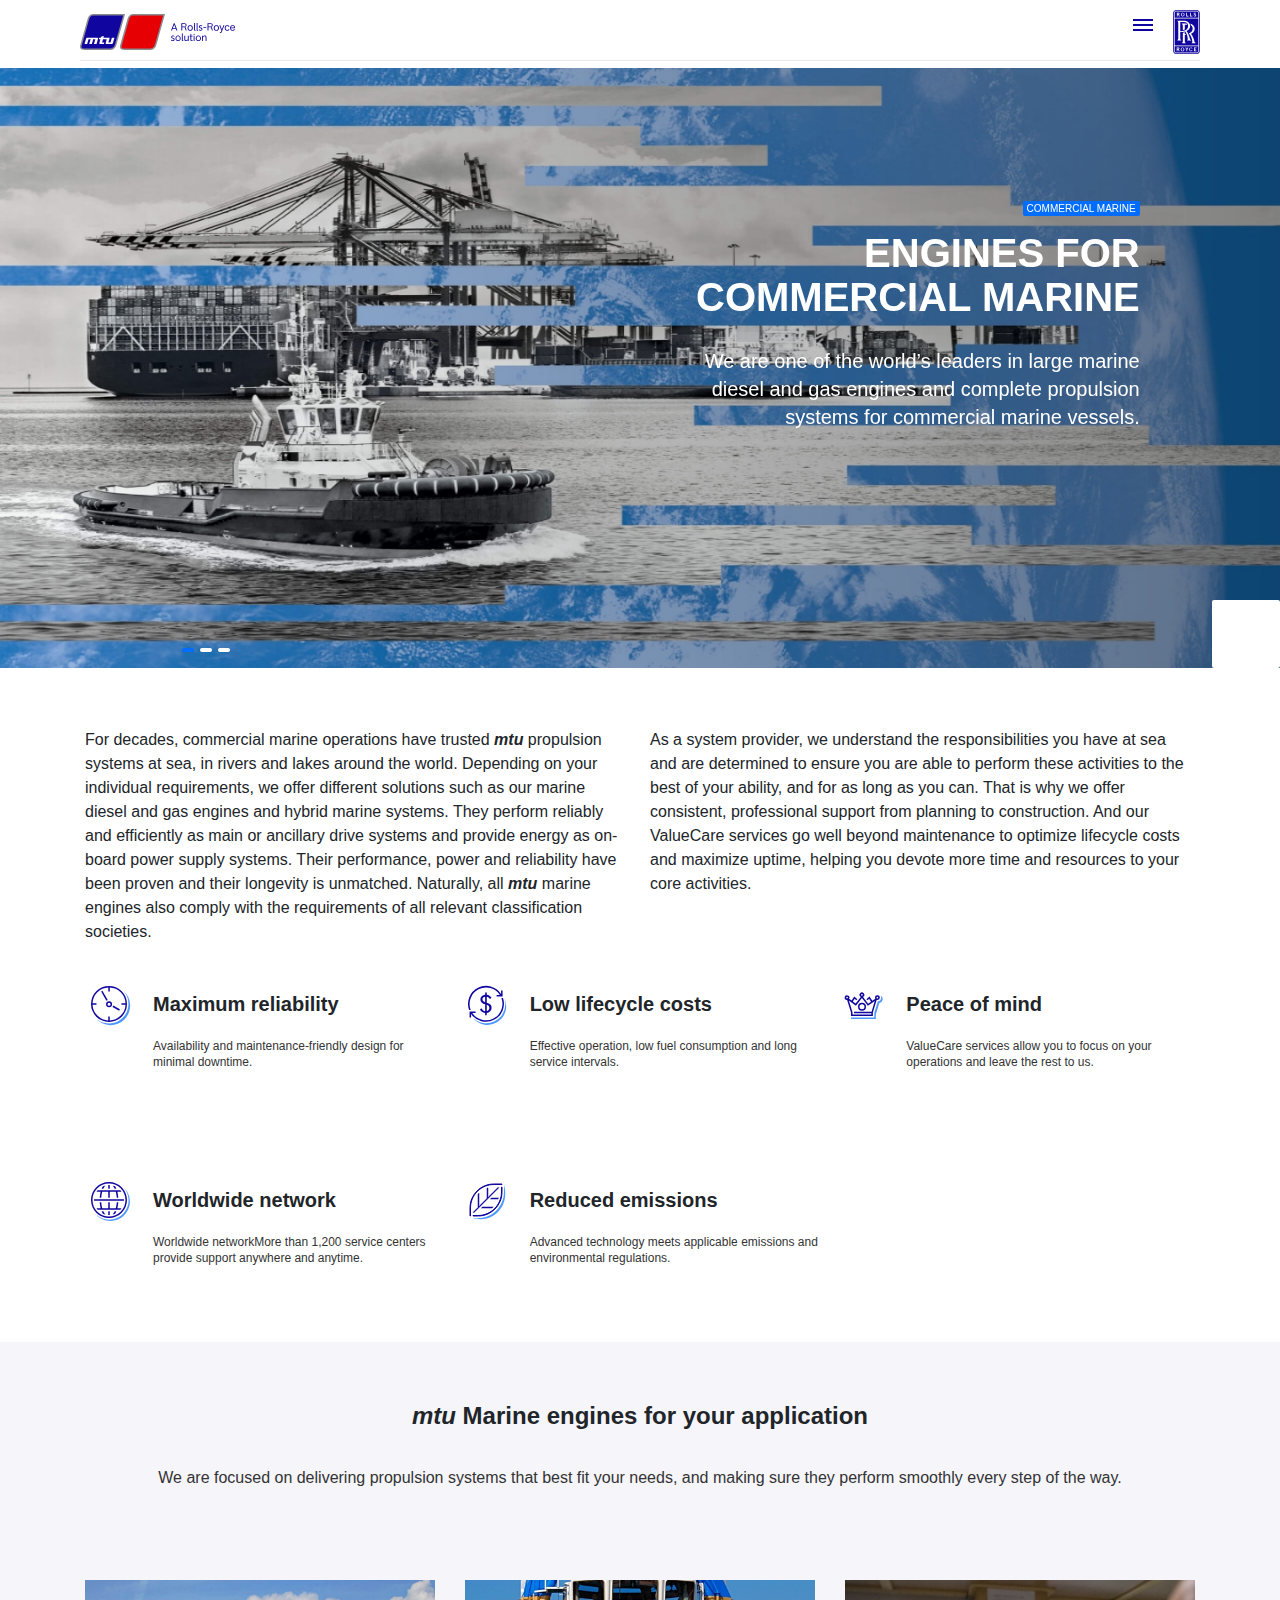
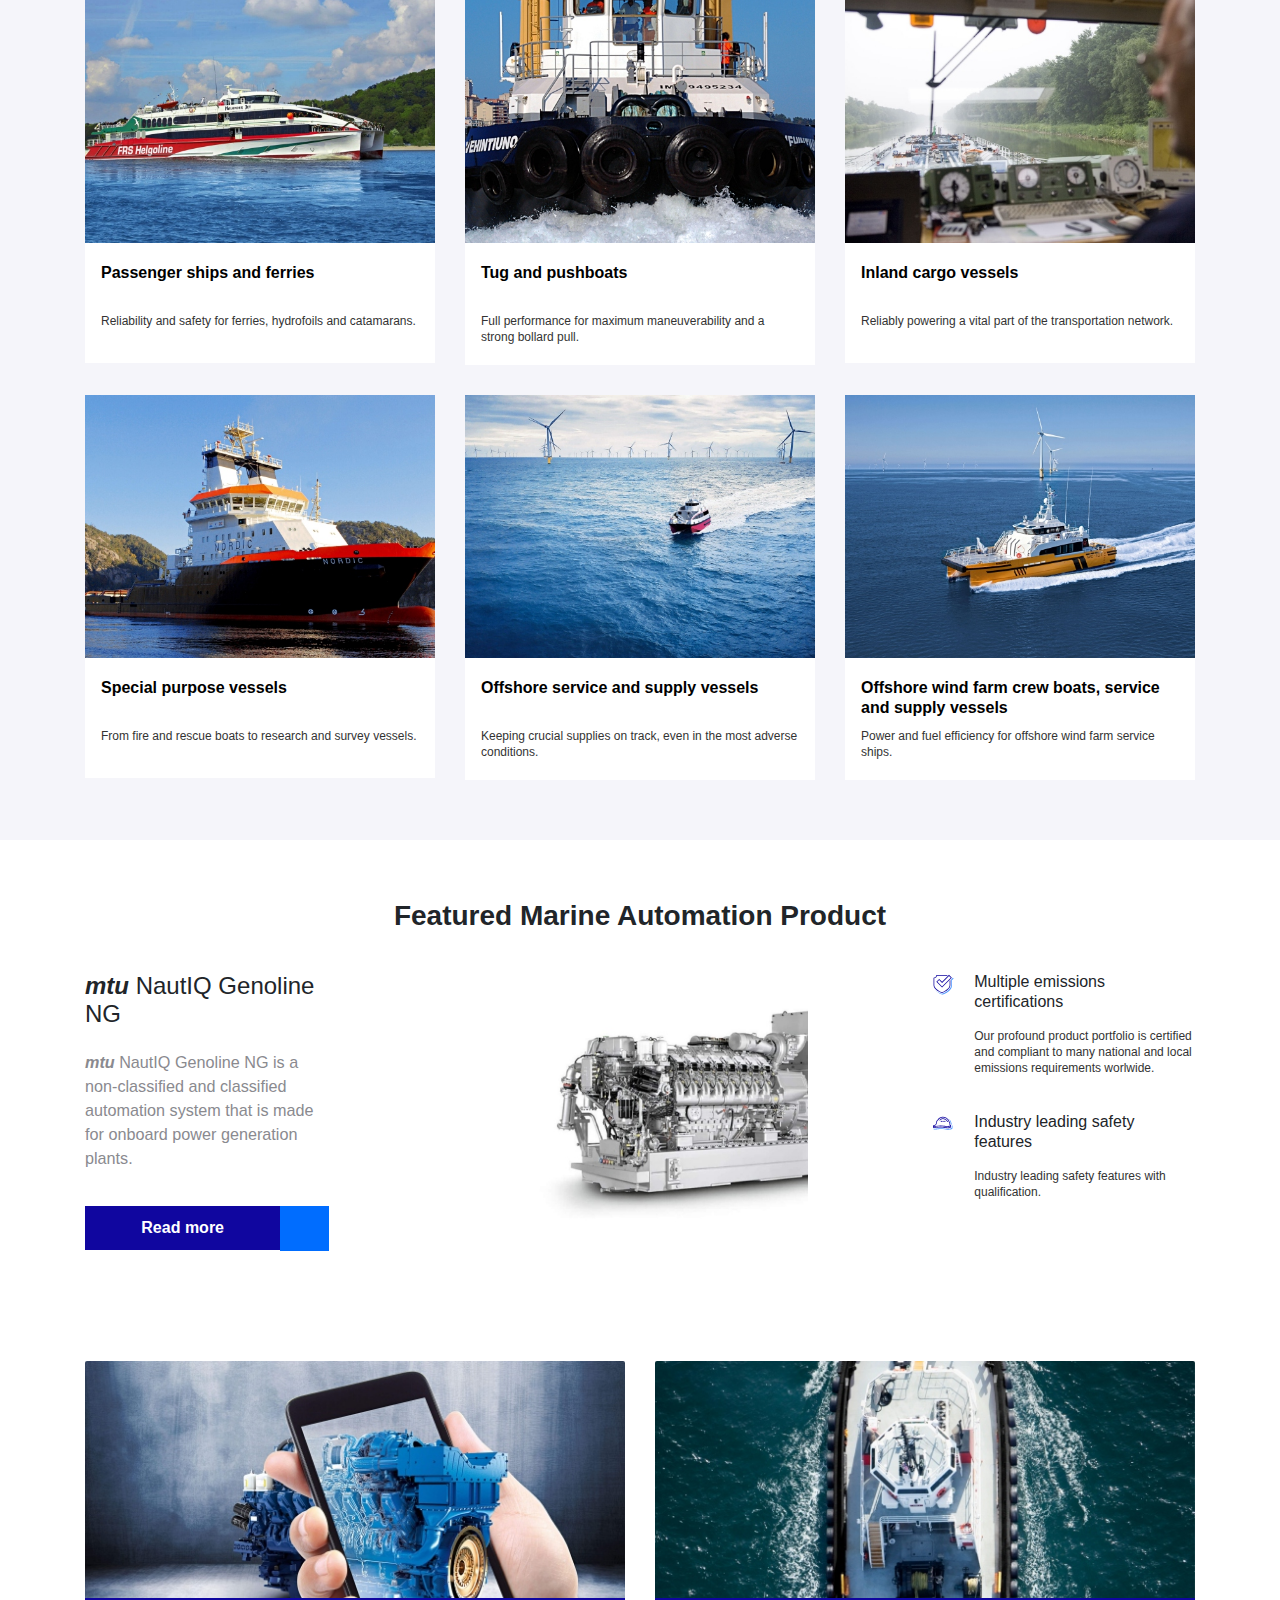
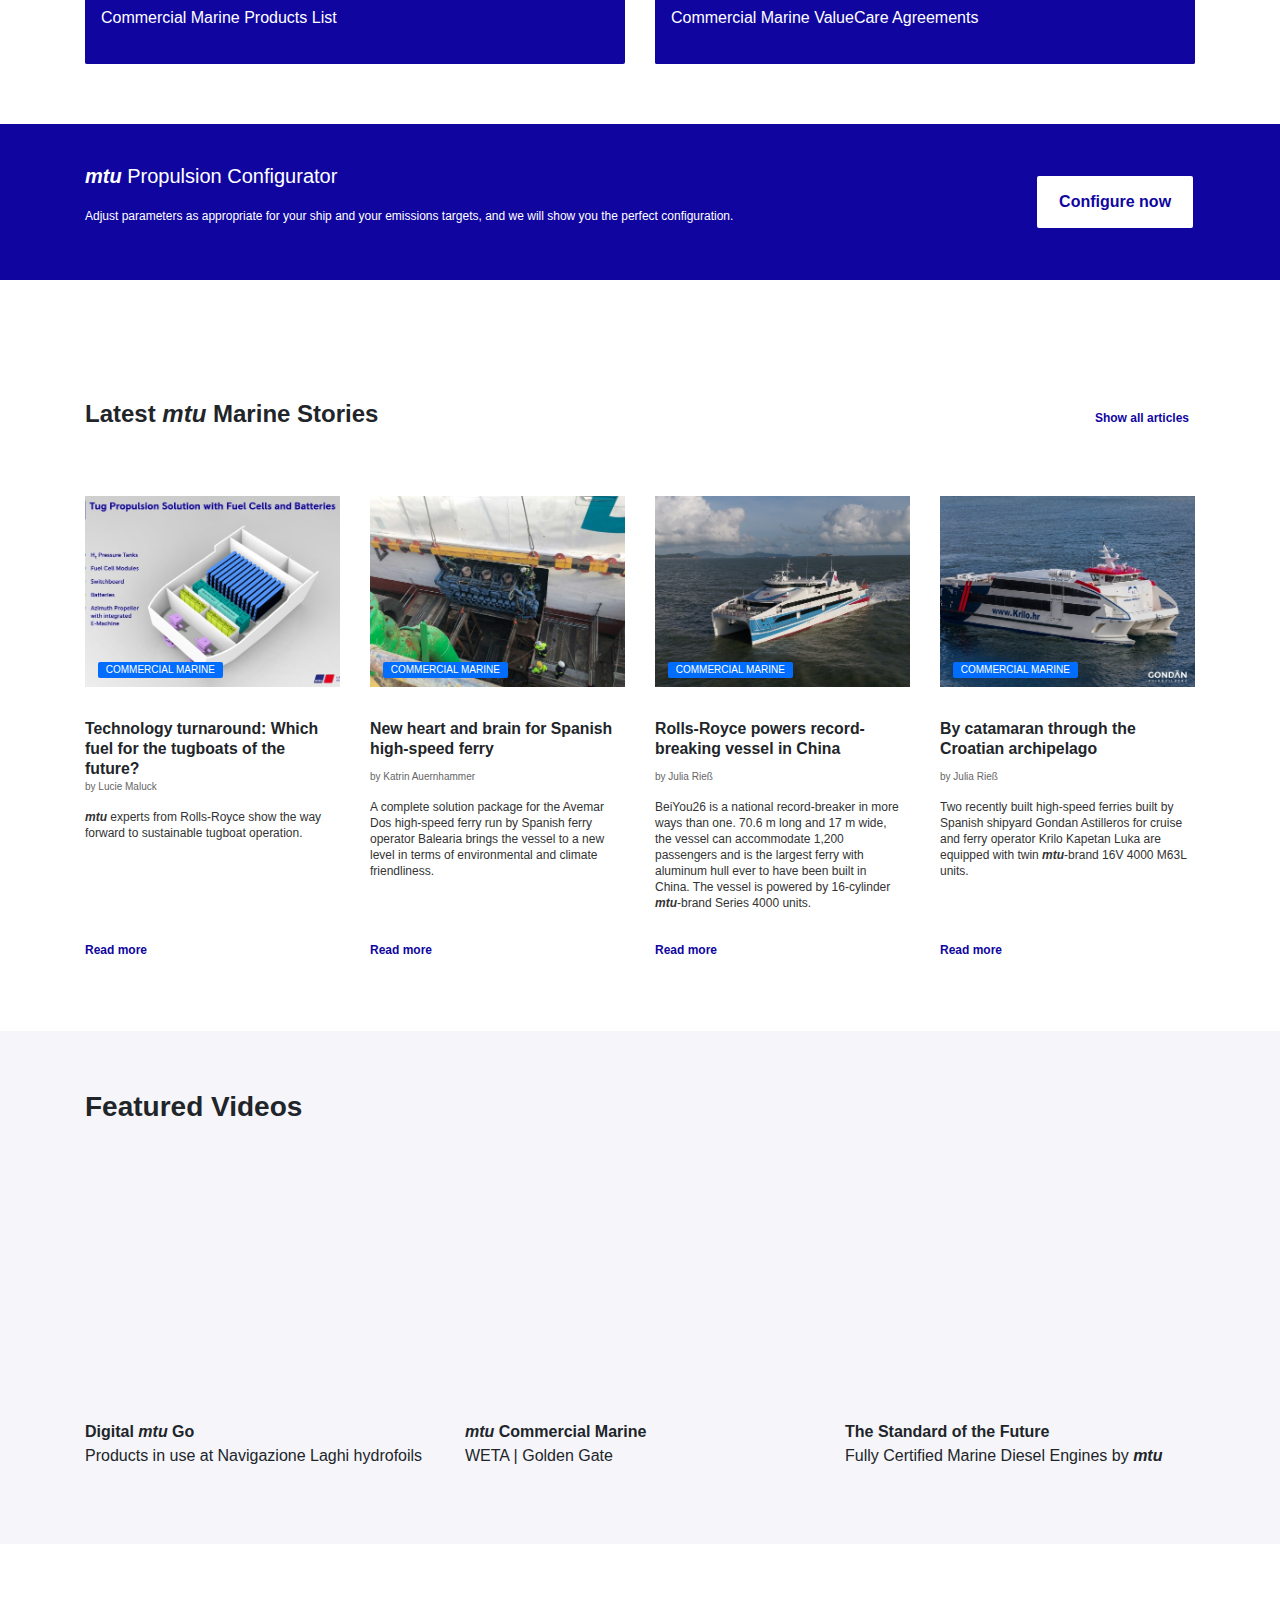
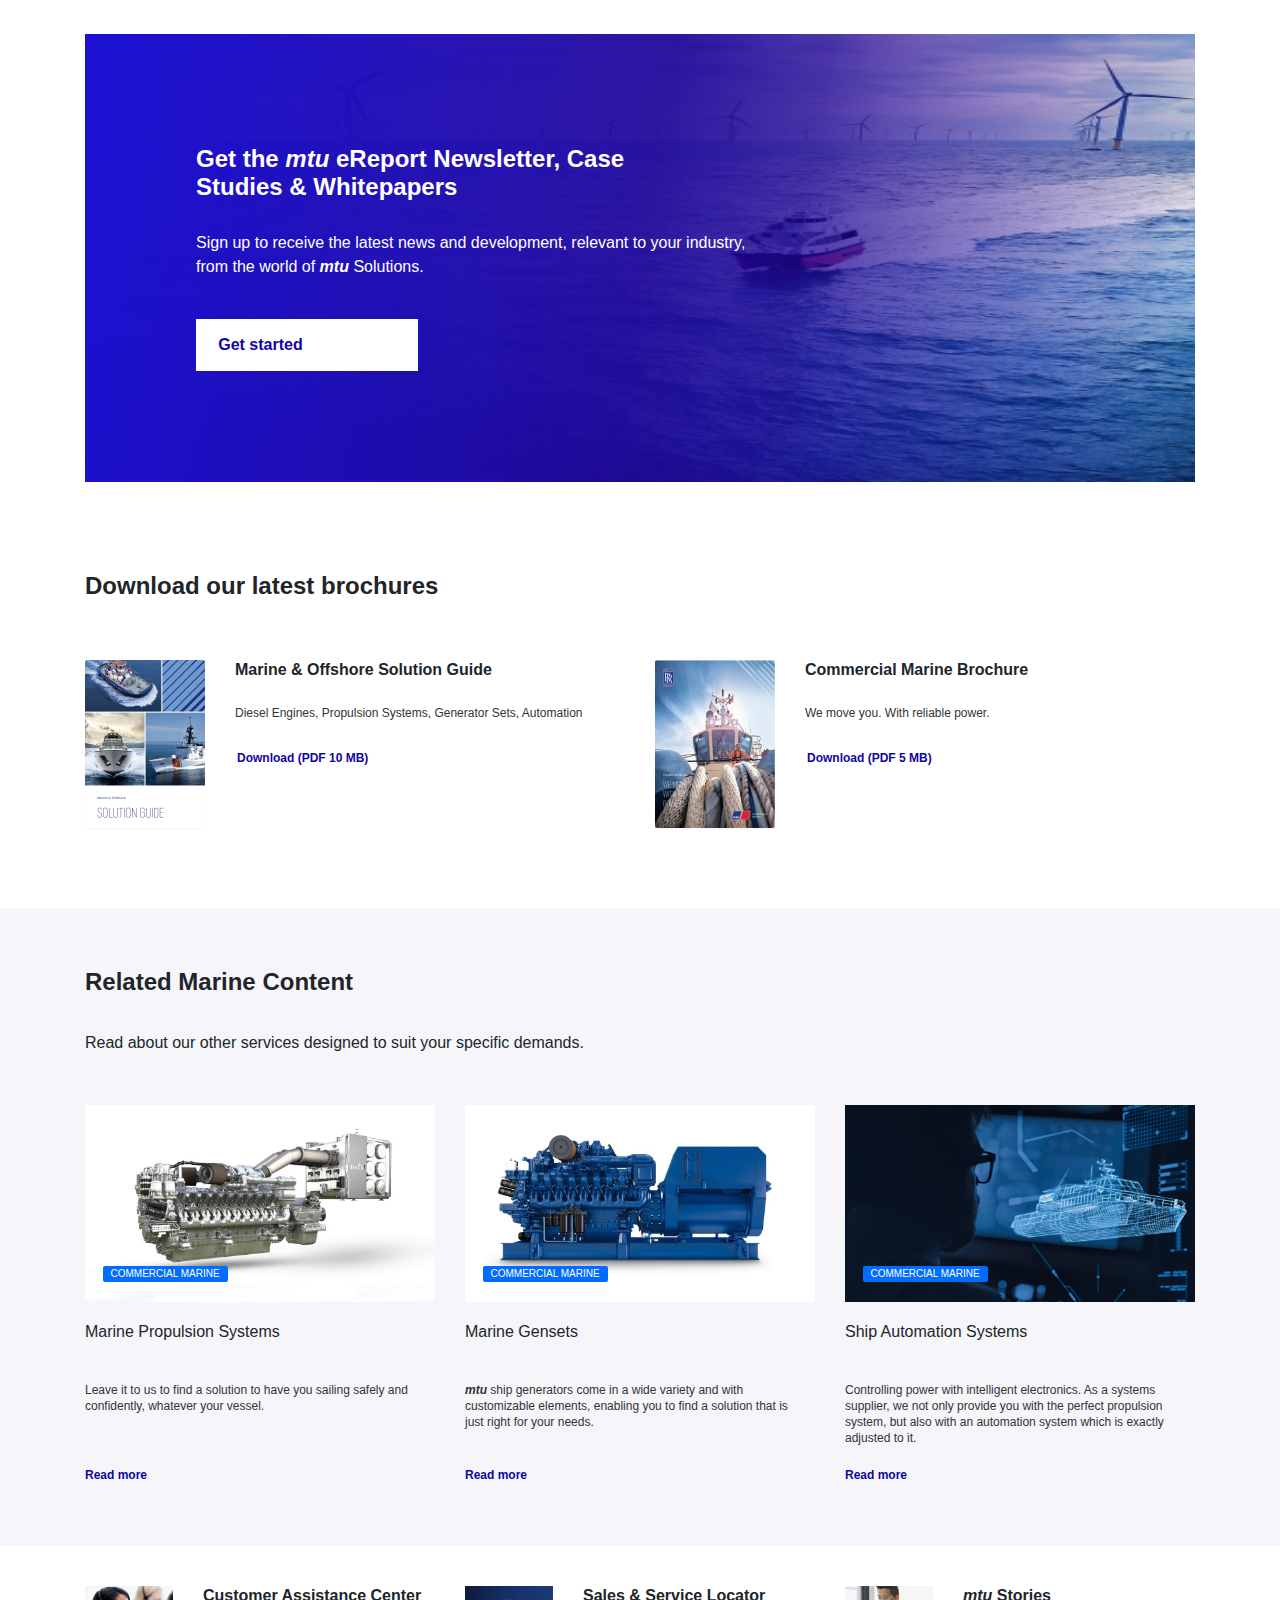
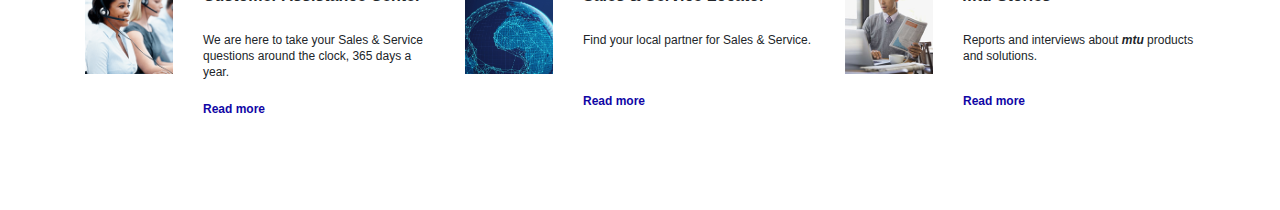
==== pages/carousel-inner1.html @ 7384d5ff "up load 3" ====
<!DOCTYPE html>
<html lang="en">

<head>
  <title>Title</title>
  <!-- Required meta tags -->
  <meta charset="utf-8" />
  <meta name="viewport" content="width=device-width, initial-scale=1, shrink-to-fit=no" />

  <!-- Bootstrap CSS -->
  <link rel="stylesheet" href="https://stackpath.bootstrapcdn.com/bootstrap/4.3.1/css/bootstrap.min.css"
    integrity="sha384-ggOyR0iXCbMQv3Xipma34MD+dH/1fQ784/j6cY/iJTQUOhcWr7x9JvoRxT2MZw1T" crossorigin="anonymous" />
  <!-- fontawesome -->
  <link rel="stylesheet" href="https://cdnjs.cloudflare.com/ajax/libs/font-awesome/6.1.0/css/all.min.css"
    integrity="sha512-10/jx2EXwxxWqCLX/hHth/vu2KY3jCF70dCQB8TSgNjbCVAC/8vai53GfMDrO2Emgwccf2pJqxct9ehpzG+MTw=="
    crossorigin="anonymous" referrerpolicy="no-referrer" />
  <!-- font -->
  <link rel="stylesheet" href="./lib/RR Pioneer Bold.woff2.ttf" />
  <!-- slick -->
  <link rel="stylesheet" type="text/css" href="slick/slick.css" />
  <!-- // Add the new slick-theme.css if you want the default styling -->
  <link rel="stylesheet" type="text/css" href="slick/slick-theme.css" />
  <!-- style -->
  <link rel="stylesheet" href="./../styles/carousel-inner.css" />
  <link rel="stylesheet" href="./../styles/main.css" />
  <link rel="stylesheet" href="./../styles/reponsive.css" />
</head>

<body>
  <div class="nav-fixed">
    <div class="padding-page">
      <div class="container-nav">
        <div class="top-menu">
          <a class="logo-bard" href="">
            <svg role="img" aria-label="MTU Logo" class="mtu-e-logo" viewBox="0 0 155 36" fill="none"
              xmlns="http://www.w3.org/2000/svg">
              <path
                d="M95.7997 14.7768H92.6335L91.9493 16.6176H90.9982L93.8224 9.125H94.615L97.4391 16.6176H96.488L95.7997 14.7768ZM95.5118 13.9858L94.2166 10.4858L92.9213 13.9858H95.5118Z"
                fill="#10069F"></path>
              <path
                d="M101.331 9.125H104.381C105.065 9.125 105.601 9.30449 105.984 9.65929C106.37 10.0162 106.562 10.4941 106.562 11.0931C106.562 11.5648 106.42 11.9613 106.135 12.2869C105.849 12.6125 105.507 12.8108 105.108 12.8817C105.409 12.9882 105.64 13.2845 105.803 13.7708L106.498 15.8913C106.589 16.1918 106.725 16.4339 106.904 16.6197H105.93C105.809 16.4986 105.703 16.3025 105.609 16.0311L104.892 13.9336C104.8 13.6623 104.689 13.4682 104.566 13.3513C104.441 13.2345 104.243 13.1739 103.972 13.1739H102.249V16.6197H101.329V9.125H101.331ZM104.347 12.4017C105.225 12.4017 105.663 11.9843 105.663 11.1495C105.663 10.3146 105.225 9.89722 104.347 9.89722H102.251V12.4017H104.347Z"
                fill="#10069F"></path>
              <path
                d="M108.825 16.4193C108.429 16.1877 108.123 15.8621 107.906 15.4405C107.689 15.0189 107.58 14.5368 107.58 13.9962C107.58 13.4536 107.689 12.9715 107.906 12.552C108.123 12.1304 108.429 11.8048 108.825 11.5732C109.222 11.3415 109.676 11.2246 110.189 11.2246C110.703 11.2246 111.157 11.3415 111.554 11.5732C111.95 11.8048 112.256 12.1325 112.473 12.552C112.69 12.9736 112.799 13.4557 112.799 13.9962C112.799 14.5389 112.69 15.021 112.473 15.4405C112.256 15.8621 111.95 16.1877 111.554 16.4193C111.157 16.651 110.703 16.7679 110.189 16.7679C109.676 16.7679 109.22 16.651 108.825 16.4193ZM111.072 15.7452C111.332 15.5783 111.535 15.3424 111.681 15.0398C111.827 14.7372 111.9 14.3886 111.9 13.9962C111.9 13.6039 111.827 13.2553 111.681 12.9527C111.535 12.6501 111.33 12.4142 111.072 12.2452C110.811 12.0782 110.517 11.9927 110.189 11.9927C109.862 11.9927 109.568 12.0761 109.307 12.2452C109.046 12.4122 108.844 12.648 108.698 12.9527C108.552 13.2553 108.479 13.6039 108.479 13.9962C108.479 14.3886 108.552 14.7372 108.698 15.0398C108.844 15.3424 109.049 15.5783 109.307 15.7452C109.568 15.9122 109.862 15.9978 110.189 15.9978C110.517 15.9978 110.811 15.9143 111.072 15.7452Z"
                fill="#10069F"></path>
              <path
                d="M114.307 16.4863C114.157 16.2984 114.082 16.0438 114.082 15.7182V9.12305H114.96V15.6598C114.96 15.7683 114.989 15.8539 115.045 15.9186C115.101 15.9833 115.177 16.0167 115.27 16.0167C115.35 16.0167 115.435 15.9958 115.527 15.952V16.6574C115.377 16.7284 115.191 16.7638 114.97 16.7638C114.678 16.768 114.457 16.6741 114.307 16.4863Z"
                fill="#10069F"></path>
              <path
                d="M116.885 16.4863C116.735 16.2984 116.659 16.0438 116.659 15.7182V9.12305H117.538V15.6598C117.538 15.7683 117.567 15.8539 117.623 15.9186C117.679 15.9833 117.754 16.0167 117.848 16.0167C117.928 16.0167 118.013 15.9958 118.105 15.952V16.6574C117.955 16.7284 117.769 16.7638 117.548 16.7638C117.256 16.768 117.035 16.6741 116.885 16.4863Z"
                fill="#10069F"></path>
              <path
                d="M119.575 16.5799C119.265 16.4547 119.014 16.2794 118.82 16.0498L119.206 15.2254C119.377 15.4675 119.592 15.6616 119.853 15.8035C120.114 15.9454 120.374 16.0185 120.639 16.0185C120.94 16.0185 121.169 15.9517 121.33 15.816C121.49 15.6804 121.569 15.4779 121.569 15.2066C121.569 14.9791 121.478 14.7871 121.296 14.6348C121.115 14.4824 120.837 14.3551 120.468 14.2549C119.982 14.1255 119.615 13.9272 119.367 13.6559C119.117 13.3846 118.991 13.0486 118.991 12.65C118.991 12.2221 119.16 11.8777 119.5 11.6168C119.838 11.356 120.251 11.2266 120.735 11.2266C121.048 11.2266 121.34 11.2704 121.607 11.356C121.874 11.4415 122.093 11.5563 122.264 11.6982L121.964 12.4579C121.601 12.1365 121.19 11.9758 120.733 11.9758C120.468 11.9758 120.255 12.0363 120.091 12.1574C119.926 12.2785 119.844 12.4454 119.844 12.6604C119.844 12.8816 119.932 13.0695 120.107 13.2218C120.282 13.3763 120.566 13.5015 120.958 13.6017C121.471 13.7311 121.847 13.9189 122.087 14.1693C122.324 14.4198 122.445 14.7662 122.445 15.2066C122.445 15.6637 122.279 16.0373 121.943 16.3316C121.607 16.6237 121.173 16.7698 120.637 16.7698C120.241 16.7678 119.886 16.7051 119.575 16.5799Z"
                fill="#10069F"></path>
              <path d="M123.313 13.1504H126.319V13.8997H123.313V13.1504Z" fill="#10069F"></path>
              <path
                d="M127.528 9.125H130.578C131.262 9.125 131.798 9.30449 132.182 9.65929C132.568 10.0162 132.76 10.4941 132.76 11.0931C132.76 11.5648 132.618 11.9613 132.332 12.2869C132.046 12.6125 131.704 12.8108 131.306 12.8817C131.606 12.9882 131.838 13.2845 132 13.7708L132.695 15.8913C132.787 16.1918 132.922 16.4339 133.102 16.6197H132.128C132.007 16.4986 131.9 16.3025 131.806 16.0311L131.089 13.9336C130.997 13.6623 130.887 13.4682 130.763 13.3513C130.638 13.2345 130.44 13.1739 130.169 13.1739H128.446V16.6197H127.526V9.125H127.528ZM130.547 12.4017C131.425 12.4017 131.863 11.9843 131.863 11.1495C131.863 10.3146 131.425 9.89722 130.547 9.89722H128.45V12.4017H130.547Z"
                fill="#10069F"></path>
              <path
                d="M135.023 16.4193C134.626 16.1877 134.32 15.8621 134.103 15.4405C133.886 15.0189 133.777 14.5368 133.777 13.9962C133.777 13.4536 133.886 12.9715 134.103 12.552C134.32 12.1304 134.626 11.8048 135.023 11.5732C135.419 11.3415 135.874 11.2246 136.387 11.2246C136.9 11.2246 137.355 11.3415 137.751 11.5732C138.147 11.8048 138.454 12.1325 138.671 12.552C138.888 12.9736 138.996 13.4557 138.996 13.9962C138.996 14.5389 138.888 15.021 138.671 15.4405C138.454 15.8621 138.147 16.1877 137.751 16.4193C137.355 16.651 136.9 16.7679 136.387 16.7679C135.874 16.7679 135.419 16.651 135.023 16.4193ZM137.269 15.7452C137.53 15.5783 137.732 15.3424 137.878 15.0398C138.024 14.7372 138.097 14.3886 138.097 13.9962C138.097 13.6039 138.024 13.2553 137.878 12.9527C137.732 12.6501 137.528 12.4142 137.269 12.2452C137.008 12.0782 136.714 11.9927 136.387 11.9927C136.059 11.9927 135.765 12.0761 135.504 12.2452C135.244 12.4122 135.041 12.648 134.895 12.9527C134.749 13.2553 134.676 13.6039 134.676 13.9962C134.676 14.3886 134.749 14.7372 134.895 15.0398C135.041 15.3424 135.244 15.5783 135.504 15.7452C135.765 15.9122 136.059 15.9978 136.387 15.9978C136.714 15.9978 137.008 15.9143 137.269 15.7452Z"
                fill="#10069F"></path>
              <path
                d="M144.377 11.373L141.778 17.9891C141.628 18.3668 141.455 18.634 141.259 18.7863C141.063 18.9387 140.821 19.0159 140.537 19.0159C140.266 19.0159 140.024 18.9658 139.809 18.8657L139.96 18.0517C140.101 18.1435 140.256 18.1915 140.418 18.1915C140.548 18.1915 140.665 18.154 140.771 18.0809C140.877 18.0058 140.961 17.8889 141.017 17.7261L141.424 16.6179L139.307 11.373H140.281L141.874 15.495L143.457 11.373H144.377Z"
                fill="#10069F"></path>
              <path
                d="M145.977 16.4089C145.581 16.1689 145.274 15.8391 145.057 15.4196C144.84 14.998 144.732 14.5243 144.732 13.9962C144.732 13.4682 144.84 12.9945 145.057 12.5729C145.274 12.1513 145.581 11.8215 145.977 11.5836C146.373 11.3457 146.824 11.2246 147.331 11.2246C148.322 11.2246 149.035 11.6274 149.471 12.4351L148.808 12.9068C148.48 12.2995 147.988 11.9968 147.331 11.9968C147.003 11.9968 146.711 12.0824 146.453 12.2535C146.196 12.4247 145.994 12.6626 145.848 12.9652C145.702 13.2679 145.629 13.6122 145.629 13.9983C145.629 14.3844 145.702 14.7288 145.848 15.0314C145.994 15.3341 146.196 15.572 146.453 15.7431C146.709 15.9143 147.001 15.9998 147.331 15.9998C148.015 15.9998 148.507 15.7077 148.808 15.1212L149.471 15.549C149.022 16.363 148.309 16.77 147.331 16.77C146.824 16.7679 146.373 16.6489 145.977 16.4089Z"
                fill="#10069F"></path>
              <path
                d="M154.936 14.1446H150.977C151.006 14.7081 151.173 15.1651 151.479 15.5137C151.786 15.8643 152.178 16.0375 152.656 16.0375C153.348 16.0375 153.841 15.7307 154.133 15.1171L154.806 15.5137C154.606 15.9061 154.324 16.2129 153.962 16.4341C153.599 16.6553 153.159 16.7659 152.645 16.7659C152.147 16.7659 151.705 16.6449 151.319 16.4028C150.933 16.1607 150.637 15.8288 150.426 15.4072C150.215 14.9857 150.111 14.5161 150.111 13.9943C150.111 13.4725 150.22 13.0029 150.437 12.5813C150.654 12.1598 150.958 11.8279 151.346 11.5858C151.734 11.3437 152.174 11.2227 152.666 11.2227C153.129 11.2227 153.538 11.3249 153.891 11.5274C154.243 11.7298 154.516 12.0032 154.708 12.3455C154.9 12.6878 154.996 13.0593 154.996 13.4579C155 13.675 154.979 13.9025 154.936 14.1446ZM154.197 13.4704C154.168 12.9988 154.018 12.6273 153.743 12.3518C153.467 12.0763 153.108 11.9406 152.668 11.9406C152.247 11.9406 151.888 12.0804 151.594 12.358C151.298 12.6356 151.108 13.0071 151.023 13.4704H154.197Z"
                fill="#10069F"></path>
              <path
                d="M91.7889 26.9334C91.4781 26.8082 91.2278 26.6329 91.0338 26.4033L91.4197 25.5789C91.5907 25.821 91.8055 26.0151 92.0663 26.157C92.327 26.299 92.5877 26.372 92.8526 26.372C93.1529 26.372 93.3824 26.3052 93.543 26.1696C93.7036 26.0339 93.7828 25.8314 93.7828 25.5601C93.7828 25.3326 93.6911 25.1406 93.5096 24.9883C93.3281 24.8359 93.0507 24.7086 92.6816 24.6084C92.1956 24.479 91.8285 24.2808 91.5803 24.0094C91.33 23.7381 91.2048 23.4021 91.2048 23.0035C91.2048 22.5756 91.3738 22.2312 91.7138 21.9704C92.0517 21.7095 92.4646 21.5801 92.9485 21.5801C93.2614 21.5801 93.5534 21.6239 93.8204 21.7095C94.0873 21.795 94.3063 21.9098 94.4774 22.0518L94.177 22.8115C93.8141 22.49 93.4032 22.3293 92.9464 22.3293C92.6816 22.3293 92.4688 22.3899 92.304 22.5109C92.1393 22.632 92.0579 22.7989 92.0579 23.0139C92.0579 23.2351 92.1455 23.423 92.3207 23.5753C92.4959 23.7298 92.7796 23.855 93.1717 23.9552C93.6848 24.0846 94.0602 24.2724 94.3001 24.5229C94.5379 24.7733 94.6588 25.1177 94.6588 25.5601C94.6588 26.0172 94.492 26.3908 94.1562 26.6851C93.8204 26.9793 93.3865 27.1233 92.8505 27.1233C92.4542 27.1213 92.0996 27.0586 91.7889 26.9334Z"
                fill="#10069F"></path>
              <path
                d="M96.7091 26.7729C96.3128 26.5412 96.0062 26.2156 95.7892 25.794C95.5723 25.3724 95.4639 24.8924 95.4639 24.3498C95.4639 23.8071 95.5723 23.325 95.7892 22.9055C96.0062 22.4839 96.3128 22.1583 96.7091 21.9267C97.1054 21.695 97.5601 21.5781 98.0732 21.5781C98.5863 21.5781 99.041 21.695 99.4372 21.9267C99.8335 22.1583 100.14 22.486 100.357 22.9055C100.574 23.3271 100.682 23.8092 100.682 24.3498C100.682 24.8924 100.574 25.3745 100.357 25.794C100.14 26.2156 99.8335 26.5412 99.4372 26.7729C99.041 27.0045 98.5863 27.1214 98.0732 27.1214C97.5601 27.1214 97.1054 27.0045 96.7091 26.7729ZM98.9575 26.0987C99.2182 25.9318 99.4206 25.6959 99.5666 25.3912C99.7126 25.0886 99.7856 24.7401 99.7856 24.3477C99.7856 23.9553 99.7126 23.6068 99.5666 23.3041C99.4206 23.0015 99.2162 22.7657 98.9575 22.5966C98.6968 22.4297 98.4027 22.3441 98.0752 22.3441C97.7478 22.3441 97.4537 22.4276 97.193 22.5966C96.9322 22.7636 96.7299 22.9994 96.5839 23.3041C96.4379 23.6068 96.3649 23.9553 96.3649 24.3477C96.3649 24.7401 96.4379 25.0886 96.5839 25.3912C96.7299 25.6938 96.9343 25.9297 97.193 26.0987C97.4537 26.2657 97.7478 26.3513 98.0752 26.3513C98.4027 26.3513 98.6968 26.2678 98.9575 26.0987Z"
                fill="#10069F"></path>
              <path
                d="M102.086 26.8398C101.936 26.6519 101.861 26.3973 101.861 26.0717V19.4766H102.739V26.0133C102.739 26.1218 102.768 26.2074 102.825 26.2721C102.881 26.3368 102.956 26.3702 103.05 26.3702C103.129 26.3702 103.215 26.3493 103.306 26.3055V27.013C103.156 27.084 102.971 27.1194 102.75 27.1194C102.455 27.1215 102.236 27.0276 102.086 26.8398Z"
                fill="#10069F"></path>
              <path
                d="M104.781 26.6291C104.481 26.3014 104.333 25.8235 104.333 25.1953V21.7266H105.211V25.0868C105.211 25.9299 105.597 26.3494 106.366 26.3494C106.617 26.3494 106.85 26.2806 107.071 26.1449C107.292 26.0092 107.472 25.8068 107.611 25.5397C107.751 25.2725 107.82 24.9553 107.82 24.5921V21.7266H108.698V26.9714H107.82V26.0406C107.655 26.3974 107.426 26.6667 107.13 26.8483C106.833 27.0298 106.489 27.1217 106.097 27.1217C105.519 27.1217 105.081 26.9568 104.781 26.6291Z"
                fill="#10069F"></path>
              <path
                d="M112.313 26.318C112.413 26.2972 112.523 26.2533 112.644 26.1886V26.9588C112.503 27.0235 112.365 27.0652 112.234 27.0861C112.102 27.1069 111.95 27.1174 111.779 27.1174C111.351 27.1174 111.013 26.9817 110.767 26.7104C110.521 26.4391 110.398 26.03 110.398 25.479V22.4277H109.66V21.7202H110.398V20.2864L111.276 20.1152V21.7202H112.603V22.4277H111.276V25.5103C111.276 25.7963 111.332 26.0071 111.447 26.1427C111.562 26.2784 111.737 26.3473 111.971 26.3473C112.098 26.3514 112.213 26.341 112.313 26.318Z"
                fill="#10069F"></path>
              <path d="M113.52 19.9395H114.697V20.8599H113.52V19.9395ZM113.671 21.726H114.549V26.9708H113.671V21.726Z"
                fill="#10069F"></path>
              <path
                d="M116.97 26.7729C116.574 26.5412 116.268 26.2156 116.051 25.794C115.834 25.3724 115.725 24.8924 115.725 24.3498C115.725 23.8071 115.834 23.325 116.051 22.9055C116.268 22.4839 116.574 22.1583 116.97 21.9267C117.367 21.695 117.821 21.5781 118.335 21.5781C118.848 21.5781 119.302 21.695 119.699 21.9267C120.095 22.1583 120.402 22.486 120.618 22.9055C120.835 23.3271 120.944 23.8092 120.944 24.3498C120.944 24.8924 120.835 25.3745 120.618 25.794C120.402 26.2156 120.095 26.5412 119.699 26.7729C119.302 27.0045 118.848 27.1214 118.335 27.1214C117.821 27.1214 117.367 27.0045 116.97 26.7729ZM119.217 26.0987C119.478 25.9318 119.68 25.6959 119.826 25.3912C119.972 25.0886 120.045 24.7401 120.045 24.3477C120.045 23.9553 119.972 23.6068 119.826 23.3041C119.68 23.0015 119.475 22.7657 119.217 22.5966C118.956 22.4297 118.662 22.3441 118.335 22.3441C118.007 22.3441 117.713 22.4276 117.452 22.5966C117.192 22.7636 116.989 22.9994 116.843 23.3041C116.697 23.6089 116.624 23.9553 116.624 24.3477C116.624 24.7401 116.697 25.0886 116.843 25.3912C116.989 25.6938 117.192 25.9297 117.452 26.0987C117.713 26.2657 118.007 26.3513 118.335 26.3513C118.662 26.3513 118.956 26.2678 119.217 26.0987Z"
                fill="#10069F"></path>
              <path
                d="M122.122 21.7264H123V22.6573C123.165 22.3004 123.394 22.0312 123.691 21.8496C123.987 21.668 124.331 21.5762 124.723 21.5762C125.301 21.5762 125.739 21.7411 126.039 22.0687C126.34 22.3964 126.488 22.8743 126.488 23.5025V26.9713H125.61V23.6111C125.61 22.77 125.224 22.3484 124.454 22.3484C124.204 22.3484 123.968 22.4173 123.747 22.5508C123.526 22.6865 123.346 22.8889 123.207 23.1561C123.067 23.4232 122.998 23.7405 122.998 24.1036V26.9733H122.12V21.7264H122.122Z"
                fill="#10069F"></path>
              <path
                d="M8.69361 2.52119C9.07739 1.96185 9.53209 1.49435 10.0598 1.11867C10.5958 0.736738 11.207 0.450809 11.889 0.262972C12.5273 0.0876573 13.2552 0 14.5171 0H45.0778L36.2988 31.2185C35.4103 34.3742 33.2494 36 29.981 36L4.28429 35.9979C2.93062 35.9979 2.34244 35.8643 1.80639 35.6181C1.31624 35.3947 0.922025 35.0775 0.625845 34.6851C0.283779 34.2302 0.0772873 33.6896 0.0188857 33.0739C-0.0311728 32.5396 0.0147142 32.0053 0.356781 30.7907L7.52349 5.29909C7.93648 3.83396 8.25769 3.15775 8.69361 2.52119Z"
                fill="#8A8A8F"></path>
              <path
                d="M48.6423 2.52119C49.024 1.96185 49.4828 1.49435 50.0085 1.11867C50.5466 0.736738 51.1577 0.450809 51.8377 0.262972C52.478 0.0876573 53.2039 0 54.4637 0H85.0244L76.2433 31.2185C75.3568 34.3742 73.1939 36 69.9255 36L44.2288 35.9979C42.8772 35.9979 42.289 35.8643 41.7509 35.6181C41.2607 35.3947 40.8665 35.0775 40.5703 34.6851C40.2262 34.2302 40.0218 33.6896 39.9634 33.0739C39.9154 32.5396 39.9592 32.0053 40.3013 30.7907L47.4722 5.29909C47.8851 3.83396 48.2043 3.15775 48.6423 2.52119Z"
                fill="#8A8A8F"></path>
              <path
                d="M1.80224 31.2632L9.0211 5.5963C9.35691 4.40666 9.59051 3.90159 9.90964 3.41113C10.2246 2.93319 10.5979 2.5429 11.038 2.24028C11.4427 1.9627 11.8974 1.75816 12.4063 1.62042C12.9152 1.48267 13.5577 1.41797 14.5317 1.41797H43.0984L34.8263 30.8332C34.1004 33.4129 32.4568 34.5795 29.8726 34.5795H4.29474C3.39577 34.5795 2.99739 34.5169 2.66575 34.3959C2.3362 34.2727 2.07548 34.0912 1.88567 33.8553C1.67918 33.5965 1.56029 33.2709 1.53318 32.8827C1.50815 32.5342 1.54152 32.1919 1.80224 31.2632Z"
                fill="#10069F"></path>
              <path
                d="M41.8022 31.2632L49.0211 5.5963C49.3569 4.40666 49.5905 3.90159 49.9096 3.41113C50.2246 2.93319 50.5979 2.5429 51.038 2.24028C51.4427 1.9627 51.8974 1.75816 52.4063 1.62042C52.9152 1.48267 53.5577 1.41797 54.5317 1.41797H83.0984L74.8263 30.8332C74.1004 33.4129 72.4568 34.5795 69.8726 34.5795H44.2947C43.3958 34.5795 42.9974 34.5169 42.6658 34.3959C42.3362 34.2727 42.0755 34.0912 41.8857 33.8553C41.6792 33.5965 41.5603 33.2709 41.5332 32.8827C41.5081 32.5342 41.5415 32.1919 41.8022 31.2632Z"
                fill="#E60003"></path>
              <path
                d="M8.48712 25.1823L7.13554 29.9867H4.53876L5.95083 24.9569C6.174 24.1659 6.6141 23.7422 7.47761 23.7422H17.02C17.8835 23.7422 18.1568 24.2911 17.944 25.0529L16.5611 29.9867H13.9539L15.3013 25.1823H13.1968L11.8473 29.9867H9.24009L10.5917 25.1823H8.48712Z"
                fill="white"></path>
              <path
                d="M25.7343 28.6747L26.7167 25.1788H23.0187L22.0717 28.5473H24.2639L23.8551 29.9937H20.3551C19.4895 29.9937 19.2163 29.4448 19.4311 28.6809L20.4198 25.1788H18.7741L19.1787 23.7408H20.8244L21.0977 22.7766L23.9239 21.9668L23.4212 23.7408H29.7411L28.3854 28.5453H30.492L31.8436 23.7408H34.4445L33.0325 28.7707C32.8114 29.5617 32.3692 29.9833 31.5078 29.9833H26.6583C25.7948 29.9853 25.5216 29.4364 25.7343 28.6747Z"
                fill="white"></path>
            </svg>
          </a>
          <div class="nav-right">
            <div class="nav-bars-btn-menu">
              <label for="nav-mobileinput" class="nav-bars-btn">
                <div class="nav-bars" onclick="myFunction(this)">
                  <div class="bar1"></div>
                  <div class="bar2"></div>
                  <div class="bar3"></div>
                </div>
              </label>
            </div>
            <div class="mtu-e-icon__icon-menu">
              <span class="mtu-e-icon__icon"><svg viewBox="0 0 29 48" fill="#10069F" xmlns="http://www.w3.org/2000/svg">
                  <path fill-rule="evenodd" clip-rule="evenodd"
                    d="M27.3739 8.42763V3.32022C27.3739 2.4004 26.6402 1.65406 25.7359 1.65406H3.26409C2.35982 1.65406 1.62609 2.4004 1.62609 3.32022V8.42763H27.3739ZM3.26409 46.3459C2.35982 46.3459 1.62609 45.5996 1.62609 44.6798V39.5683H27.3739V44.6798C27.3739 45.5996 26.6402 46.3459 25.7359 46.3459H3.26409ZM27.3739 38.8462H1.62609V9.14977H27.3739V38.8462ZM29 44.6798V3.32022C29 1.48462 27.5365 0 25.7359 0H3.26409C1.45952 0 0 1.48865 0 3.32022V44.6798C0 46.5154 1.46348 48 3.26409 48H25.7359C27.5405 48 29 46.5113 29 44.6798ZM25.7319 0.939989C27.0289 0.939989 28.0759 2.00504 28.0759 3.32022H28.0799V44.6838C28.0799 45.999 27.0289 47.064 25.7359 47.064H3.26409C1.97114 47.064 0.924097 45.999 0.924097 44.6838V3.32426C0.924097 2.00504 1.97114 0.939989 3.26409 0.939989H25.7319ZM23.5306 42.542V41.6181H25.3431V40.9363H22.7255V44.9504H25.3431V44.2686H23.5306V43.2238H24.8592V42.542H23.5306ZM20.4093 42.2878C20.2348 41.8118 19.9135 41.5778 19.4178 41.5778C18.7118 41.5778 18.2914 42.0942 18.2954 42.9575C18.2954 43.8249 18.7158 44.3413 19.4178 44.3413C19.8858 44.3413 20.1991 44.1395 20.4053 43.7119L20.4133 43.6958L20.4331 43.7038L21.0756 43.9822L21.0637 44.0024C20.7305 44.6519 20.1436 45.011 19.4178 45.011C18.2676 45.011 17.4665 44.1678 17.4665 42.9575C17.4665 41.7432 18.2676 40.8919 19.4178 40.8919C20.2705 40.8919 20.8416 41.2752 21.0796 42.0014L21.0875 42.0215L21.0677 42.0296L20.4172 42.308L20.4093 42.2878ZM14.0874 40.9444L14.8726 42.5621L15.6619 40.9323H16.5741L16.5582 40.9646L15.2811 43.4134V44.9464H14.4681V43.4457L13.1712 40.9323H14.0834L14.0874 40.9444ZM10.1847 45.015C11.3587 45.015 12.1797 44.1718 12.1797 42.9615C12.1797 41.7472 11.3587 40.896 10.1847 40.896C9.0068 40.896 8.18582 41.7432 8.18582 42.9615C8.18582 44.1718 9.0068 45.015 10.1847 45.015ZM10.1808 41.5778C10.9026 41.5778 11.3508 42.1063 11.3508 42.9615C11.3508 43.8168 10.9026 44.3453 10.1808 44.3453C9.45893 44.3453 9.01077 43.8128 9.01077 42.9615C9.01077 42.1063 9.45893 41.5778 10.1808 41.5778ZM6.9603 44.9464L6.91667 44.8819C6.84132 44.7689 6.78976 44.6559 6.7501 44.5147L6.46851 43.5102C6.39315 43.2318 6.2821 43.0705 6.11949 42.9938L6.06793 42.9696L6.11949 42.9454C6.40901 42.8203 6.75803 42.5581 6.75803 42.0175C6.75803 41.3841 6.2583 40.9404 5.54441 40.9404H3.84692V44.9545H4.63618V43.2802H5.21126C5.51665 43.2802 5.6039 43.3932 5.67926 43.6554L5.94498 44.5591C5.98861 44.7124 6.06 44.8536 6.13535 44.9343L6.14725 44.9464H6.9603ZM5.42146 41.6141C5.77444 41.6141 5.96085 41.7835 5.96085 42.1063C5.96085 42.425 5.77444 42.5944 5.42146 42.5944H4.63618V41.6141H5.42146ZM9.40737 14.8506H14.4641C14.6426 15.02 15.0313 15.5243 15.2336 16.0851H12.6556V21.3216C12.3145 21.4951 11.5332 21.8057 10.502 21.9913V16.9081C10.4822 15.9358 10.1332 15.375 9.40737 15.1572V14.8506ZM13.6669 26.078C13.8058 26.3201 14.0239 26.784 14.1112 27.1189C13.7106 27.1431 13.2426 27.1552 12.838 27.1552H12.6516L12.6635 34.2313C12.6635 35.1269 13.0324 35.7119 13.7304 35.9419V36.2525H9.43514V35.9419C10.1133 35.72 10.4624 35.1632 10.502 34.2394V34.2313C10.502 34.2197 10.502 34.1331 10.5018 33.9818C10.5011 32.9269 10.498 28.7238 10.498 24.783C11.0136 24.7144 12.1559 24.549 12.6516 24.3998V26.1103L12.842 26.1063C13.0998 26.1022 13.425 26.0901 13.6669 26.078ZM19.5843 16.9726C19.505 16.9161 19.3424 16.8112 19.2393 16.7588C19.1957 16.3473 19.0648 15.6978 18.7832 15.0644C19.6716 15.2177 20.4767 15.6453 21.0796 16.0568C22.4717 17.021 23.4394 18.7356 23.4156 20.4058C23.4156 22.6731 22.1583 24.5692 19.8818 25.7512C19.8541 25.7653 19.8264 25.7775 19.8 25.789C19.7886 25.794 19.7775 25.7988 19.7668 25.8037C19.7479 25.8133 19.728 25.822 19.7073 25.8311C19.6846 25.8411 19.6608 25.8515 19.6359 25.8642L19.4217 25.9731L19.5804 26.1587C21.0637 27.8934 21.9957 30.3544 22.4161 31.6696C22.5832 32.187 22.7121 32.722 22.9328 33.6389C22.9479 33.7014 22.9634 33.7657 22.9793 33.8319L23.0309 34.0417C23.364 35.4214 24.1453 35.8289 24.538 35.9499V36.2525H20.1118V35.9459C20.7226 35.7482 20.8218 35.2843 20.8376 34.9454V34.9091C20.8416 34.8849 20.8416 34.8607 20.8416 34.8325V34.8324V34.7639C20.8381 34.3977 20.7471 33.4693 20.724 33.2335C20.7206 33.1991 20.7186 33.1794 20.7186 33.1784C20.3895 30.7417 19.3622 28.2243 18.0376 26.6065L17.9622 26.5137L17.8472 26.546L17.8372 26.5484C17.7798 26.5619 17.6556 26.5911 17.5735 26.6025C17.5667 26.5851 17.5595 26.5668 17.552 26.5475C17.4541 26.2975 17.2947 25.8903 17.0738 25.4971C20.7583 24.2545 21.2184 21.7008 21.2184 20.434C21.2184 18.9656 20.6393 17.7351 19.5843 16.9726ZM18.45 17.3518C18.4738 15.6816 17.5061 13.9671 16.114 13.0029C15.0233 12.2565 13.6551 11.8007 11.5649 11.8007H4.4339V12.1073C5.1597 12.3251 5.50871 12.8859 5.52854 13.8581L5.53251 31.1774V31.1854C5.49285 32.1093 5.14383 32.666 4.46563 32.8879V33.1985H8.75297V32.8879C8.05494 32.6579 7.68609 32.0689 7.68609 31.1774L7.6742 24.1012H7.8606C9.62948 24.1012 11.3627 23.8914 12.8698 23.488L12.9848 23.4598L13.0601 23.5526C14.3808 25.1743 15.4081 27.6917 15.7412 30.1244C15.7452 30.1325 15.8602 31.2903 15.8642 31.7099V31.7785V31.8551V31.8914C15.8483 32.2303 15.7531 32.6902 15.1384 32.8919V33.1985H19.5724V32.896C19.1798 32.7749 18.3985 32.3675 18.0653 30.9878L18.0138 30.778C17.9978 30.7118 17.9823 30.6475 17.9673 30.585C17.7465 29.6681 17.6177 29.133 17.4506 28.6156C17.0262 27.3004 16.0982 24.8395 14.6148 23.1047L14.4562 22.9192L14.6704 22.8102C14.7021 22.7941 14.7303 22.7816 14.7585 22.769C14.7726 22.7627 14.7867 22.7565 14.8013 22.7497C14.812 22.7449 14.8231 22.74 14.8344 22.7351C14.8608 22.7235 14.8885 22.7114 14.9163 22.6973C17.1968 21.5152 18.45 19.6191 18.45 17.3518ZM14.6109 13.9187C15.6659 14.6852 16.2449 15.9116 16.2449 17.3801C16.2449 19.0422 15.4279 22.9232 7.8725 23.0563L7.68213 23.0604V13.0351H11.4578C12.8023 13.0594 13.8018 13.3377 14.6109 13.9187ZM10.3949 2.97362C9.217 2.97362 8.39602 3.82082 8.39602 5.03918C8.39602 6.25754 9.217 7.10474 10.3949 7.10474C11.5729 7.10474 12.3938 6.2535 12.3938 5.03918C12.3938 3.82486 11.5729 2.97362 10.3949 2.97362ZM10.3949 6.42294C9.6731 6.42294 9.22493 5.89042 9.22493 5.03918C9.22493 4.18794 9.6731 3.65945 10.3949 3.65542C11.1168 3.65542 11.5649 4.18391 11.5649 5.03918C11.5649 5.89445 11.1168 6.42294 10.3949 6.42294ZM14.944 6.36646H16.7565V7.04826H14.1389V3.03414H14.944V6.36646ZM19.1322 6.36646H20.9447V7.04826H18.3271V3.03414H19.1322V6.36646ZM4.0016 7.04826H4.79085V5.3821H5.36593C5.67132 5.3821 5.75858 5.49506 5.83393 5.75728L6.09966 6.66097C6.14725 6.81427 6.21468 6.95547 6.29003 7.03616L6.30193 7.04826H7.11498L7.07135 6.98371C6.99996 6.87478 6.9484 6.76182 6.90478 6.60852L6.62318 5.60398C6.54783 5.32562 6.43678 5.16424 6.27417 5.08759L6.22261 5.06339L6.27417 5.03918C6.56369 4.91412 6.91271 4.65189 6.91271 4.11129C6.91271 3.47791 6.41298 3.03414 5.69909 3.03414H4.0016V7.04826ZM5.57614 4.69627H4.79085V3.7119H5.57614C5.92912 3.7119 6.11552 3.88134 6.11552 4.20408C6.11552 4.52683 5.92912 4.69627 5.57614 4.69627ZM22.5391 5.79763C22.8603 6.22526 23.2768 6.45118 23.7011 6.42294C23.9907 6.40277 24.2009 6.18492 24.2048 5.90655C24.2048 5.72905 24.1215 5.56767 23.9788 5.47085C23.8717 5.39823 23.713 5.33368 23.479 5.26107C22.7453 5.03918 22.3765 4.64382 22.3765 4.09516C22.3765 3.4174 22.896 2.98169 23.6932 2.98169C24.1334 2.98169 24.4904 3.08255 24.8196 3.30444L24.8315 3.3125L24.6173 4.01044L24.5935 3.99027C24.2921 3.75224 24.0065 3.63928 23.6972 3.63928C23.4354 3.63928 23.1499 3.76434 23.1499 4.04675C23.1499 4.30494 23.2807 4.47438 24.0026 4.69223C24.9068 4.96253 25.0298 5.44664 25.0298 5.88638C25.0298 6.60449 24.4547 7.10877 23.6337 7.10877C23.0705 7.10877 22.547 6.91109 22.2932 6.60045L22.2852 6.59238L22.5153 5.76535L22.5391 5.79763Z"
                    fill="#10069F"></path>
                </svg>
              </span>
            </div>
          </div>
        </div>
        <div class="search">
          <form action="">
            <input type="text" placeholder="search term(s)" title="" />
            <i class="fa-solid fa-magnifying-glass"></i>
          </form>
        </div>
        <div class="menu-drop"></div>
      </div>
    </div>
  </div>

  <section id="carousel-inner-page">
    <div id="demo" class="carousel slide" data-ride="carousel" data-interval="3000">
      <!-- Indicators -->

      <!-- The slideshow -->
      <div class="carousel-inner">
        <div class="carousel-item active">
          <img src="./../assets/Header_MC_16zu9_2560x1440px_Tugboat.jpg" alt="" />
        </div>
        <div class="carousel-item">
          <img src="./../assets/inner1-2.jpg" alt="" />
        </div>
        <div class="carousel-item">
          <img src="./../assets/inner1-3.jpg" alt="" />
        </div>
        <ul class="carousel-indicators">
          <li data-target="#demo" data-slide-to="0" class="active"></li>
          <li data-target="#demo" data-slide-to="1"></li>
          <li data-target="#demo" data-slide-to="2"></li>
        </ul>
        <!-- Left and right controls -->
        <a class="carousel-control-prev" href="#demo" data-slide="prev">
          <span class="carousel-control-prev-icon">
            <i class="fa-solid fa-arrow-left"></i>
          </span>
        </a>
        <a class="carousel-control-next" href="#demo" data-slide="next">
          <span class="carousel-control-next-icon">
            <i class="fa-solid fa-arrow-right"></i>
          </span>
        </a>
      </div>

      <div class="content-inner1">
        <div class="padding-page">
          <div class="container-content-carousel-inner1">
            <div></div>
            <div class="text-inner">
              <span>Commercial Marine</span>
              <h2>Engines for Commercial Marine</h2>
              <p>
                We are one of the world’s leaders in large marine diesel and
                gas engines and complete propulsion systems for commercial
                marine vessels.
              </p>
            </div>
          </div>
        </div>
      </div>
    </div>
  </section>

  <section id="content-inner1">
    <div class="padding-page">
      <div class="content-inner1-container">
        <div class="text-content-inner1">
          <div class="text-inner1-left">
            <p>
              For decades, commercial marine operations have trusted
              <span>mtu</span> propulsion systems at sea, in rivers and lakes
              around the world. Depending on your individual requirements, we
              offer different solutions such as our marine diesel and gas
              engines and hybrid marine systems. They perform reliably and
              efficiently as main or ancillary drive systems and provide
              energy as on-board power supply systems. Their performance,
              power and reliability have been proven and their longevity is
              unmatched. Naturally, all <span>mtu</span>
              marine engines also comply with the requirements of all relevant
              classification societies.
            </p>
          </div>
          <div class="text-inner1-right">
            <p>
              As a system provider, we understand the responsibilities you
              have at sea and are determined to ensure you are able to perform
              these activities to the best of your ability, and for as long as
              you can. That is why we offer consistent, professional support
              from planning to construction. And our ValueCare services go
              well beyond maintenance to optimize lifecycle costs and maximize
              uptime, helping you devote more time and resources to your core
              activities.
            </p>
          </div>
        </div>

        <div class="list-item-inner1">
          <div class="item-inner1">
            <div class="icons-inner1">
              <svg fill="#10069F" xmlns="http://www.w3.org/2000/svg" viewBox="0 0 48 48">
                <g>
                  <path
                    d="M24.06,27.22a3,3,0,1,1,3-3A3,3,0,0,1,24.06,27.22Zm0-4.57a1.54,1.54,0,1,0,1.54,1.54A1.54,1.54,0,0,0,24.06,22.65Z">
                  </path>
                  <rect x="30.44" y="24.29" width="1.5" height="7.65" transform="translate(-8.6 41.52) rotate(-60.65)">
                  </rect>
                  <g>
                    <path
                      d="M24,5.91a18,18,0,1,0,18,18A18,18,0,0,0,24,5.91Zm.75,34.5v-4h-1.5v4A16.54,16.54,0,0,1,7.54,24.67h3.93v-1.5H7.54A16.53,16.53,0,0,1,23.29,7.43v4h1.5v-4A16.54,16.54,0,0,1,40.54,23.17H36.42v1.5h4.12A16.54,16.54,0,0,1,24.79,40.41Z">
                    </path>
                    <rect x="18.66" y="10.43" width="1.5" height="10.65"
                      transform="translate(-5.24 11.6) rotate(-29.49)"></rect>
                  </g>
                  <path d="M38.56,11A19.56,19.56,0,0,1,10.94,38.6,19.56,19.56,0,1,0,38.56,11Z" fill="#4f98ff"
                    class="mtu-e-icon__drop-shadow"></path>
                </g>
              </svg>
            </div>
            <div class="text-item-inner1">
              <p class="text-item-inner1-header">Maximum reliability</p>
              <p class="text-item-inner1-body">
                Availability and maintenance-friendly design for minimal
                downtime.
              </p>
            </div>
          </div>

          <div class="item-inner1">
            <div class="icons-inner1">
              <svg fill="#10069F" xmlns="http://www.w3.org/2000/svg" viewBox="0 0 48 48">
                <g>
                  <g>
                    <path
                      d="M42.35,18.22a18.73,18.73,0,0,1,.94,5.05A19.07,19.07,0,0,1,10.91,37.85,18.65,18.65,0,0,0,42.35,18.22Z"
                      fill="#4f98ff" class="mtu-e-icon__drop-shadow"></path>
                    <g>
                      <path d="M39.07,10.46V14A18,18,0,0,0,7.1,30H8.7A16.5,16.5,0,0,1,37.89,15H34.57v1.5h6v-6Z"></path>
                      <path d="M41,18h-1.6A16.5,16.5,0,0,1,10.25,33h3.32v-1.5h-6v6h1.5V33.89A18,18,0,0,0,41,18Z"></path>
                    </g>
                  </g>
                  <path
                    d="M28.19,31.31A5.94,5.94,0,0,1,24.75,33V35.2H23.14V33a6.52,6.52,0,0,1-3.25-1.19,6.2,6.2,0,0,1-2-2.35l1.53-1.33a6.55,6.55,0,0,0,1.57,2,4.37,4.37,0,0,0,2.17,1V24.37a7.17,7.17,0,0,1-3.49-1.8,4.37,4.37,0,0,1-1.28-3.23,4,4,0,0,1,1.34-3.12,6,6,0,0,1,3.43-1.43V12.58h1.61v2.21a6.43,6.43,0,0,1,2.74.89,6.26,6.26,0,0,1,2,2L28,18.88a4.61,4.61,0,0,0-1.38-1.49,4.75,4.75,0,0,0-1.86-.74v6.13a7.55,7.55,0,0,1,3.63,1.82,4.43,4.43,0,0,1,1.19,3.25A4.69,4.69,0,0,1,28.19,31.31ZM21.12,21.07a5.11,5.11,0,0,0,2,1.24V16.68a3.49,3.49,0,0,0-1.92.87,2.32,2.32,0,0,0-.74,1.77A2.52,2.52,0,0,0,21.12,21.07Zm5.53,9a2.92,2.92,0,0,0,.72-2A3.31,3.31,0,0,0,26.78,26a4.07,4.07,0,0,0-2-1.24v6.33A3.32,3.32,0,0,0,26.65,30.08Z">
                  </path>
                </g>
              </svg>
            </div>
            <div class="text-item-inner1">
              <p class="text-item-inner1-header">Low lifecycle costs</p>
              <p class="text-item-inner1-body">
                Effective operation, low fuel consumption and long service
                intervals.
              </p>
            </div>
          </div>

          <div class="item-inner1">
            <div class="icons-inner1">
              <svg fill="#10069F" xmlns="http://www.w3.org/2000/svg" viewBox="0 0 48 48">
                <g>
                  <g>
                    <path
                      d="M24,22.71a4,4,0,1,0,4,4A4,4,0,0,0,24,22.71Zm0,6.5a2.5,2.5,0,1,1,2.5-2.5A2.5,2.5,0,0,1,24,29.21Z">
                    </path>
                    <path
                      d="M39.36,15.26A2.34,2.34,0,0,0,37,17.6a2.31,2.31,0,0,0,.33,1.19l-3,2-2.87-4.37-3,2.81,1,1.09,1.67-1.58,1.9,2.89-2.88,2L25.05,16.9a2.34,2.34,0,1,0-2.22,0l-5.2,6.68-2.8-2.09,1.8-2.73,1.67,1.58,1-1.09-3-2.81-2.73,4.15-2.51-1.87a2.34,2.34,0,1,0-2.05,1.22h.08L13,32.51V36H34.86V32.51l3.86-12.67a2.25,2.25,0,0,0,.64.09,2.34,2.34,0,1,0,0-4.67ZM9.08,18.43a.84.84,0,1,1,.84-.84A.85.85,0,0,1,9.08,18.43ZM23.93,14a.84.84,0,1,1-.84.84A.85.85,0,0,1,23.93,14Zm9.63,17.65H16v1.5h17.4v1.33H14.5V32.29L10.86,20.4l7.05,5.27,6-7.74,6,7.71L36.81,21Zm5.8-13.22a.84.84,0,1,1,.84-.84A.83.83,0,0,1,39.36,18.43Z">
                    </path>
                  </g>
                  <path class="mtu-e-icon__drop-shadow"
                    d="M42.72,15.74a3.76,3.76,0,0,1,.48,1.86,3.84,3.84,0,0,1-3.39,3.81L36.36,32.74v4.74H13V39H37.86V34.24l3.45-11.33a3.84,3.84,0,0,0,1.41-7.17Z"
                    fill="#4f98ff"></path>
                </g>
              </svg>
            </div>
            <div class="text-item-inner1">
              <p class="text-item-inner1-header">Peace of mind</p>
              <p class="text-item-inner1-body">
                ValueCare services allow you to focus on your operations and
                leave the rest to us.
              </p>
            </div>
          </div>

          <div class="item-inner1">
            <div class="icons-inner1">
              <svg viewBox="0 0 48 48" fill="#10069F" xmlns="http://www.w3.org/2000/svg">
                <path
                  d="M38.5177 11.1462C41.6556 14.6017 43.5703 19.1869 43.5703 24.2111C43.5703 34.9376 34.8435 43.6642 24.1172 43.6642C19.0932 43.6642 14.508 41.7495 11.0526 38.6118C14.6139 42.5337 19.7509 45.0002 25.4532 45.0002C36.1795 45.0002 44.9063 36.2735 44.9063 25.547C44.9063 19.8446 42.4398 14.7076 38.5177 11.1462Z"
                  fill="#4f98ff" class="mtu-e-icon__drop-shadow"></path>
                <path
                  d="M24 42.0002C14.0749 42.0002 6 33.9255 6 24.0002C6 14.075 14.0749 6.00024 24 6.00024C33.9251 6.00024 42 14.075 42 24.0002C42 33.9255 33.9251 42.0002 24 42.0002ZM24 7.50024C14.9019 7.50024 7.5 14.9021 7.5 24.0002C7.5 33.0984 14.9019 40.5002 24 40.5002C33.0981 40.5002 40.5 33.0984 40.5 24.0002C40.5 14.9021 33.0981 7.50024 24 7.50024Z">
                </path>
                <path
                  d="M38.9887 23.24H9.01123C8.9985 23.492 8.98981 23.7451 8.98981 24.0003C8.98981 24.2485 8.99814 24.4947 9.01004 24.74H38.9899C39.0018 24.4947 39.0101 24.2485 39.0101 24.0003C39.0101 23.7451 39.0014 23.492 38.9887 23.24Z">
                </path>
                <path
                  d="M30.1542 10.3229C29.3532 9.96163 28.5163 9.66679 27.6483 9.44946C28.4125 10.3118 29.105 11.4331 29.6989 12.75H31.3632C31.0001 11.8697 30.597 11.0546 30.1542 10.3229Z">
                </path>
                <path
                  d="M20.3518 9.44946C19.4838 9.66676 18.6469 9.96163 17.8458 10.3229C17.403 11.0546 16.9998 11.8697 16.6368 12.75H18.301C18.8951 11.4331 19.5875 10.3118 20.3518 9.44946Z">
                </path>
                <path
                  d="M27.6375 38.5623C28.5067 38.3451 29.3451 38.0502 30.1474 37.6884C30.5931 36.9532 31.0002 36.1358 31.365 35.25H29.6961C29.0997 36.5718 28.4054 37.699 27.6375 38.5623Z">
                </path>
                <path
                  d="M17.8526 37.6885C18.6549 38.0502 19.4932 38.3451 20.3625 38.5624C19.5946 37.699 18.9003 36.5718 18.3038 35.25H16.6349C16.9998 36.1358 17.4069 36.9533 17.8526 37.6885Z">
                </path>
                <path
                  d="M23.25 38.9914C23.4986 39.0037 23.7485 39.0104 24 39.0104C24.2516 39.0104 24.5015 39.0037 24.75 38.9914V35.25H23.25V38.9914Z">
                </path>
                <path
                  d="M32.3589 32.25C32.8415 30.4182 33.1689 28.4003 33.3032 26.25H31.7976C31.6503 28.4019 31.2922 30.4301 30.7752 32.25H24.7499V26.25H23.2499V32.25H17.2247C16.7077 30.4301 16.3496 28.4019 16.2023 26.25H14.6967C14.8309 28.4003 15.1585 30.4182 15.6411 32.25H11.4783C11.8251 32.7743 12.2039 33.2744 12.6119 33.75H16.0819H17.7007H23.2499H24.7499H30.2991H31.9181H35.388C35.796 33.2744 36.1748 32.7743 36.5216 32.25H32.3589Z">
                </path>
                <path
                  d="M24.75 9.01853C24.5015 9.00627 24.2516 8.99951 24 8.99951C23.7485 8.99951 23.4986 9.00624 23.25 9.01851V12.75H24.75V9.01853Z">
                </path>
                <path
                  d="M36.5191 15.7498C36.1719 15.2254 35.7925 14.7253 35.3839 14.2498H12.6161C12.2075 14.7253 11.8281 15.2254 11.4809 15.7498H15.6416C15.1599 17.5815 14.835 19.6003 14.7002 21.749H16.2079C16.356 19.5992 16.7106 17.5698 17.226 15.7498H23.25V21.749H24.75V15.7498H30.7742C31.2895 17.5698 31.644 19.5992 31.7921 21.749H33.2998C33.165 19.6003 32.84 17.5815 32.3584 15.7498H36.5191Z">
                </path>
              </svg>
            </div>
            <div class="text-item-inner1">
              <p class="text-item-inner1-header">Worldwide network</p>
              <p class="text-item-inner1-body">
                Worldwide networkMore than 1,200 service centers provide
                support anywhere and anytime.
              </p>
            </div>
          </div>

          <div class="item-inner1">
            <div class="icons-inner1">
              <svg viewBox="0 0 48 48" fill="#10069F" xmlns="http://www.w3.org/2000/svg">
                <path
                  d="M41.9694 9.02075L41.962 16.0931C41.9741 23.0104 39.2869 29.5134 34.3955 34.4042C29.6236 39.1765 23.2857 41.8628 16.5496 41.968L16.5379 41.9682H16.5261H16.509C16.3855 41.97 16.2619 41.9707 16.138 41.9707C16.0732 41.9707 16.0084 41.9707 15.9437 41.9701L15.7761 41.9707H12.046H10.6633C16.1866 43.6663 21.3261 43.1975 24.7303 42.4792C28.9098 41.2894 32.745 39.0549 35.8955 35.9042C38.1984 33.6017 40.0054 30.9387 41.2796 28.0465C45.2302 18.4702 42.122 9.4513 41.9694 9.02075Z"
                  fill="#4f98ff" class="mtu-e-icon__drop-shadow"></path>
                <path d="M41.9713 8.99462L41.9694 8.99268V8.99574L41.9713 8.99462Z" fill="#4f98ff"
                  class="mtu-e-icon__drop-shadow"></path>
                <path
                  d="M41.9694 9.02082L41.9695 8.99585C41.9661 8.9978 41.962 9.00011 41.962 9.00011C41.962 9.00011 41.9656 9.01016 41.9694 9.02082Z"
                  fill="#4f98ff" class="mtu-e-icon__drop-shadow"></path>
                <path
                  d="M39.9992 8.00022L39.9996 8.50032L34.0681 8.49819L34.0673 8.49819L32.2237 8.50049C25.8593 8.40007 19.8778 10.8215 15.3789 15.3196L15.3789 15.3196C10.9613 19.7374 8.53574 25.6121 8.50035 31.8563L8.50035 31.8591L8.4995 39.9986L8.00061 39.9988V31.8623C8.03302 25.4783 10.5122 19.4793 15.0255 14.9662C19.4457 10.5461 25.2643 8.0965 31.4856 7.9994L31.4868 7.9994L31.4992 7.99936L31.5451 7.99926L31.6964 7.99904C31.8154 7.99896 31.9544 7.99909 32.0415 7.99989V7.99991L32.046 7.99991L39.9992 8.00022Z"
                  style="stroke: currentColor"></path>
                <path
                  d="M39.4989 16.0844V16.0823V11.0017H39.9989V16.08C39.9735 22.4637 37.4945 28.4626 32.9812 32.9752L32.9811 32.9752C28.5583 37.3986 22.7589 39.9038 16.5396 40.0001L16.5393 40.0001L16.5262 40.0002L16.4779 40.0005L16.3192 40.0013C16.1946 40.0018 16.0515 40.002 15.9664 40.0011L15.9664 40.0011L15.9614 40.0011L10.9995 39.9998V39.4997L15.7833 39.4977C22.1471 39.5941 28.1312 37.1181 32.6277 32.6218C37.0452 28.2046 39.4719 22.3297 39.4989 16.0844Z"
                  style="stroke: currentColor"></path>
                <path
                  d="M25.7347 11.9306L25.7349 20.7115L25.735 21.9181L26.5884 21.0651L36.2038 11.4539L36.5574 11.8076L11.8028 36.5512L11.4492 36.1975L16.1185 31.5303L16.2651 31.3838L16.2651 31.1767L16.2657 18.0583C16.4203 17.8833 16.5766 17.7106 16.7356 17.541L16.7351 29.7072L16.735 30.914L17.5886 30.0609L25.1185 22.5343L25.265 22.3879L25.265 22.1807L25.2647 12.0826C25.4207 12.0301 25.5774 11.9794 25.7347 11.9306Z"
                  style="stroke: currentColor"></path>
                <path
                  d="M30.1008 32.2356C30.48 31.9066 30.8526 31.5683 31.2111 31.2108C31.357 31.0653 31.4952 30.9144 31.6363 30.7656H20.4181L18.9475 32.2356H30.1008Z">
                </path>
                <path
                  d="M27.9526 23.2343L36.2749 23.2341C36.4465 22.751 36.5954 22.2596 36.7317 21.7642L29.4233 21.7643L27.9526 23.2343Z">
                </path>
              </svg>
            </div>
            <div class="text-item-inner1">
              <p class="text-item-inner1-header">Reduced emissions</p>
              <p class="text-item-inner1-body">
                Advanced technology meets applicable emissions and
                environmental regulations.
              </p>
            </div>
          </div>
        </div>
      </div>
    </div>
  </section>

  <section id="application-inner">
    <div class="padding-page">
      <div class="application-inner-container">
        <div class="application-inner-top">
          <h2><span>mtu</span> Marine engines for your application</h2>
          <p>
            We are focused on delivering propulsion systems that best fit your
            needs, and making sure they perform smoothly every step of the
            way.
          </p>
        </div>
        <div class="application-inner-bottom">
          <div class="list-card-application">
            <a href="">
              <div class="card-application">
                <div class="card-application-img">
                  <img src="./../assets/application1.jpg" alt="" />
                </div>
                <div class="card-application-text">
                  <p class="card-application-text-header">
                    Passenger ships and ferries
                  </p>
                  <p class="card-application-text-body">
                    Reliability and safety for ferries, hydrofoils and
                    catamarans.
                  </p>
                </div>
              </div>
            </a>

            <a href="">
              <div class="card-application">
                <div class="card-application-img">
                  <img src="./../assets/application2.jpg" alt="" />
                </div>
                <div class="card-application-text">
                  <p class="card-application-text-header">
                    Tug and pushboats
                  </p>
                  <p class="card-application-text-body">
                    Full performance for maximum maneuverability and a strong
                    bollard pull.
                  </p>
                </div>
              </div>
            </a>

            <a href="">
              <div class="card-application">
                <div class="card-application-img">
                  <img src="./../assets/application3.jpg" alt="" />
                </div>
                <div class="card-application-text">
                  <p class="card-application-text-header">
                    Inland cargo vessels
                  </p>
                  <p class="card-application-text-body">
                    Reliably powering a vital part of the transportation
                    network.
                  </p>
                </div>
              </div>
            </a>

            <a href="">
              <div class="card-application">
                <div class="card-application-img">
                  <img src="./../assets/application4.jpg" alt="" />
                </div>
                <div class="card-application-text">
                  <p class="card-application-text-header">
                    Special purpose vessels
                  </p>
                  <p class="card-application-text-body">
                    From fire and rescue boats to research and survey vessels.
                  </p>
                </div>
              </div>
            </a>

            <a href="">
              <div class="card-application">
                <div class="card-application-img">
                  <img src="./../assets/application5.jpg" alt="" />
                </div>
                <div class="card-application-text">
                  <p class="card-application-text-header">
                    Offshore service and supply vessels
                  </p>
                  <p class="card-application-text-body">
                    Keeping crucial supplies on track, even in the most
                    adverse conditions.
                  </p>
                </div>
              </div>
            </a>

            <a href="">
              <div class="card-application">
                <div class="card-application-img">
                  <img src="./../assets/application6.jpg" alt="" />
                </div>
                <div class="card-application-text">
                  <p class="card-application-text-header">
                    Offshore wind farm crew boats, service and supply vessels
                  </p>
                  <p class="card-application-text-body">
                    Power and fuel efficiency for offshore wind farm service
                    ships.
                  </p>
                </div>
              </div>
            </a>
          </div>
        </div>
      </div>
    </div>
  </section>

  <section id="product">
    <div class="padding-page">
      <div class="product-container">
        <div class="header-product">
          <h2>Featured Marine Automation Product</h2>
        </div>
        <div class="list-box-product">
          <div class="product-text-content">
            <h3><span>mtu</span> NautIQ Genoline NG</h3>
            <p>
              <span>mtu</span> NautIQ Genoline NG is a non-classified and
              classified automation system that is made for onboard power
              generation plants.
            </p>
            <a href="">
              <div class="btn-product">
                <span class="text-p">Read more</span>
              </div>
              <div class="btn-icon-product">
                <span><i class="fa-solid fa-chevron-right"></i></span>
              </div>
            </a>
          </div>

          <div class="product-img-content">
            <div class="img-product">
              <img src="./../assets/mtu_nautiq_genoline_ng_hero.jpg" alt="" />
            </div>
          </div>

          <div class="product-items-content">
            <div class="item-product">
              <div class="icon-product">
                <svg fill="#10069F" xmlns="http://www.w3.org/2000/svg" viewBox="0 0 48 48">
                  <g>
                    <g>
                      <path
                        d="M39.27,26.72c0,7.32-13.71,13.91-15.34,13.91S8.59,34,8.59,26.72V12.62a7,7,0,0,0,5.62-5.14H34.06L35.56,6H12.94l-.09.65a5.62,5.62,0,0,1-5.11,4.62l-.64.09V26.72C7.1,35,21.49,42.13,23.94,42.13S40.78,35,40.78,26.72V16.19l-1.5,1.5v9Z">
                      </path>
                      <path
                        d="M18.36,13.83l-5.68,5.72L24.14,31.09l19.55-19.7L38,5.67l-13.87,14ZM41.57,11.4,24.13,29l-9.34-9.42L18.36,16l5.78,5.82L38,7.8Z">
                      </path>
                    </g>
                    <path class="mtu-e-icon__drop-shadow"
                      d="M45.79,11.4,42.27,15V26.73c0,9.48-15.49,16.91-18.34,16.91-1.76,0-8.32-2.82-13.09-7.21,4.77,5.23,12.64,8.71,14.59,8.71,2.85,0,18.34-7.43,18.34-16.91V16.44l3.52-3.55"
                      fill="#4f98ff"></path>
                  </g>
                </svg>
              </div>

              <div class="text-product-item">
                <p class="text-product-item-header">
                  Multiple emissions certifications
                </p>
                <p class="text-product-item-body">
                  Our profound product portfolio is certified and compliant to
                  many national and local emissions requirements worlwide.
                </p>
              </div>
            </div>

            <div class="item-product">
              <div class="icon-product">
                <svg fill="#10069F" xmlns="http://www.w3.org/2000/svg" viewBox="0 0 48 48">
                  <g>
                    <g>
                      <path d="M22.58,17.66a1.11,1.11,0,1,0,1.11,1.11A1.11,1.11,0,0,0,22.58,17.66Z"></path>
                      <path d="M26.14,17.66a1.11,1.11,0,1,0,1.11,1.11A1.11,1.11,0,0,0,26.14,17.66Z"></path>
                      <path d="M29.7,17.66a1.11,1.11,0,1,0,1.11,1.11A1.11,1.11,0,0,0,29.7,17.66Z"></path>
                      <path
                        d="M42,27a1.88,1.88,0,0,0-.06-.31,2.26,2.26,0,0,0-1.38-1.36c-.06-.66-.17-2-.36-3.93a2.42,2.42,0,0,0-.71-1.26,2.5,2.5,0,0,1-.37-.49A12.56,12.56,0,0,0,32,11.18a14,14,0,0,0-13.12.38,11,11,0,0,0-4.3,4.74,3.39,3.39,0,0,1-.6.51,3,3,0,0,0-1.24,1.39l0,.09v.1c-.07,2.44-.78,6.48-2.42,7,0,0-1.82.65-2.48.85-.38.12-1.61.6-1.8,1.56a1.38,1.38,0,0,0,0,.5H6l.46,3,0,.09c.22.51,1,1.11,5.26.52.09,0,8.73-1.46,16.14-.25a49.19,49.19,0,0,0,5.57.62c.62,0,1.22.05,1.78.05,3.11,0,5.27-.49,6.43-1.47l.27-.22V27Zm-33.66.64c.67-.21,2.44-.84,2.49-.85,3-.92,3.39-7,3.44-8.22a3.94,3.94,0,0,1,.67-.58A3.2,3.2,0,0,0,16,16.94a9.7,9.7,0,0,1,3.65-4.06,12.43,12.43,0,0,1,11.69-.38l.05,0c3.84,1.82,5.29,4.35,6.3,7.6a3,3,0,0,0,.67,1,3.72,3.72,0,0,1,.35.45c.27,2.79.39,4.34.39,4.35l0,.5.47.15c.63.21.85.43.88.53a.22.22,0,0,1,0,.16c-2.28,1.77-9.73.9-12.45.41a43,43,0,0,0-6.91-.51,63.61,63.61,0,0,0-9.66.75c-2.78.39-3.63.18-3.8.12l0,0A2.55,2.55,0,0,1,8.29,27.67Zm19.87,2.51a58.21,58.21,0,0,0-16.63.25,12,12,0,0,1-3.66.16l-.15-1a15.46,15.46,0,0,0,3.9-.19c.09,0,8.7-1.46,16.09-.25a48.84,48.84,0,0,0,5.56.62c.62,0,1.21.05,1.77.05A13.62,13.62,0,0,0,40.45,29v.9C38,31.49,30.82,30.66,28.16,30.18Z">
                      </path>
                      <path
                        d="M28.19,14.58h0a10.78,10.78,0,0,1,6.66,5.49l1.47-.44h0a12.43,12.43,0,0,0-7.82-6.51,9.06,9.06,0,0,0-9.89,3.16l1.25.82A7.55,7.55,0,0,1,28.19,14.58Z">
                      </path>
                    </g>
                    <path
                      d="M41.94,24.44A3.69,3.69,0,0,1,43,25.53h.41c-.06-.71-.09-1.63-.25-2.74a15.47,15.47,0,0,0-5.58-9.27A20.34,20.34,0,0,1,41.94,24.44Z"
                      fill="#4f98ff" class="mtu-e-icon__drop-shadow"></path>
                    <path
                      d="M43.46,27v4.31l-.8.67c-1.46,1.23-3.88,1.83-7.4,1.83-.58,0-1.21,0-1.86-.05a49.77,49.77,0,0,1-5.77-.65c-7-1.14-15.28.2-15.63.25h0c-2.31.32-4.17.41-5.42-.09l.08.19c.81,1.84,3.32,1.89,6.84,1.4h0c.35-.06,8.6-1.4,15.63-.25a49.42,49.42,0,0,0,5.77.65c.65,0,1.27.05,1.86.05,3.52,0,5.94-.6,7.4-1.83l.8-.67V27h-1.5Z"
                      fill="#4f98ff" class="mtu-e-icon__drop-shadow"></path>
                  </g>
                </svg>
              </div>

              <div class="text-product-item">
                <p class="text-product-item-header">
                  Industry leading safety features
                </p>
                <p class="text-product-item-body">
                  Industry leading safety features with qualification.
                </p>
              </div>
            </div>
          </div>
        </div>

        <div class="box-commercial-product">
          <div class="list-commercial">
            <div class="marin-product">
              <a href="">
                <div class="img-marin-product">
                  <img src="./../assets/01A_MTU_yacht_green-ocean (1).jpg" alt="" />
                  <div class="footer-img-marin">
                    <p>
                      Commercial Marine Products List
                      <span><i class="fa-solid fa-angle-right"></i></span>
                    </p>
                  </div>
                </div>
              </a>
            </div>

            <div class="marin-product">
              <a href="">
                <div class="img-marin-product">
                  <img src="./../assets/vca_marine_header_1.jpg" alt="" />
                  <div class="footer-img-marin">
                    <p>
                      Commercial Marine ValueCare Agreements
                      <span><i class="fa-solid fa-angle-right"></i></span>
                    </p>
                  </div>
                </div>
              </a>
            </div>
          </div>
        </div>
      </div>
    </div>
  </section>

  <section id="configurator">
    <div class="padding-page">
      <div class="configurator-container">
        <div class="configurator-grid">
          <div class="configurator-text">
            <h3><span>mtu</span> Propulsion Configurator</h3>
            <p>
              Adjust parameters as appropriate for your ship and your
              emissions targets, and we will show you the perfect
              configuration.
            </p>
          </div>
          <div class="btn-configurator">
            <a href="">
              <div class="btn-configurator-text">
                <p>Configure now</p>
              </div>
            </a>
          </div>
        </div>
      </div>
    </div>
  </section>

  <section id="latest-inner1">
    <div class="padding-page">
      <div class="latest-container">
        <div class="latest-list-content">
          <div class="latest-Stories">
            <div class="latest-top">
              <h2>
                Latest
                <span>mtu</span>
                Marine Stories
              </h2>
              <div class="btn-latest-show">
                <a href="">
                  <div class="btn-show-text">
                    <span class="text">Show all articles</span>
                    <span class="icon"><i class="fa-solid fa-chevron-right"></i></span>
                  </div>
                </a>
              </div>
            </div>

            <div class="latest-bottom">
              <div class="card-latest">
                <div class="card-latest-img">
                  <a href="">
                    <img src="./../assets/Schlepper_Brennstoffzelle_Batterie_engl.jpg" alt="" />
                  </a>
                  <div class="power">
                    <a href="">COMMERCIAL MARINE</a>
                  </div>
                </div>
                <div class="card-latest-body">
                  <div class="card-latest-text">
                    <p class="content-h">
                      Technology turnaround: Which fuel for the tugboats of
                      the future?
                    </p>

                    <p class="text-two">by Lucie Maluck</p>

                    <p class="text-one">
                      <span>mtu</span> experts from Rolls-Royce show the way
                      forward to sustainable tugboat operation.
                    </p>
                  </div>
                </div>
                <div class="card-footer-latest">
                  <div class="btn-read-more">
                    <a href="">Read more
                      <span><i class="fa-solid fa-chevron-right"></i></span>
                    </a>
                  </div>
                </div>
              </div>

              <div class="card-latest">
                <div class="card-latest-img">
                  <a href="">
                    <img src="./../assets/avemar-dos_3.jpg" alt="" />
                  </a>
                  <div class="power">
                    <a href="">Commercial Marine</a>
                  </div>
                </div>
                <div class="card-latest-body">
                  <div class="card-latest-text">
                    <p class="content-h">
                      New heart and brain for Spanish high-speed ferry
                    </p>

                    <p class="text-two">by Katrin Auernhammer</p>

                    <p class="text-one">
                      A complete solution package for the Avemar Dos
                      high-speed ferry run by Spanish ferry operator Balearia
                      brings the vessel to a new level in terms of
                      environmental and climate friendliness.
                    </p>
                  </div>
                </div>
                <div class="card-footer-latest">
                  <div class="btn-read-more">
                    <a href="">Read more
                      <span><i class="fa-solid fa-chevron-right"></i></span>
                    </a>
                  </div>
                </div>
              </div>

              <div class="card-latest">
                <div class="card-latest-img">
                  <a href="">
                    <img src="./../assets/DJI_0015_1920px.jpg" alt="" />
                  </a>
                  <div class="power">
                    <a href="">Commercial Marine</a>
                  </div>
                </div>
                <div class="card-latest-body">
                  <div class="card-latest-text">
                    <p class="content-h">
                      Rolls-Royce powers record-breaking vessel in China
                    </p>

                    <p class="text-two">by Julia Rieß</p>

                    <p class="text-one">
                      BeiYou26 is a national record-breaker in more ways than
                      one. 70.6 m long and 17 m wide, the vessel can
                      accommodate 1,200 passengers and is the largest ferry
                      with aluminum hull ever to have been built in China. The
                      vessel is powered by 16-cylinder <span>mtu</span>-brand
                      Series 4000 units.
                    </p>
                  </div>
                </div>
                <div class="card-footer-latest">
                  <div class="btn-read-more">
                    <a href="">Read more
                      <span><i class="fa-solid fa-chevron-right"></i></span>
                    </a>
                  </div>
                </div>
              </div>

              <div class="card-latest">
                <div class="card-latest-img">
                  <a href="">
                    <img src="./../assets/Fähre-Koratien.jpg" alt="" />
                  </a>
                  <div class="power">
                    <a href="">Commercial Marine</a>
                  </div>
                </div>
                <div class="card-latest-body">
                  <div class="card-latest-text">
                    <p class="content-h">
                      By catamaran through the Croatian archipelago
                    </p>

                    <p class="text-two">by Julia Rieß</p>

                    <p class="text-one">
                      Two recently built high-speed ferries built by Spanish
                      shipyard Gondan Astilleros for cruise and ferry operator
                      Krilo Kapetan Luka are equipped with twin
                      <span>mtu</span>-brand 16V 4000 M63L units.
                    </p>
                  </div>
                </div>
                <div class="card-footer-latest">
                  <div class="btn-read-more">
                    <a href="">Read more
                      <span><i class="fa-solid fa-chevron-right"></i></span>
                    </a>
                  </div>
                </div>
              </div>
            </div>
          </div>
        </div>
      </div>
    </div>
  </section>

  <section id="featured-videos">
    <div class="padding-page">
      <div class="featured-videos-container">
        <div class="featured-videos-header">
          <h2>Featured Videos</h2>
        </div>
        <div class="list-featured-videos">
          <div class="video-card">
            <div class="frame-videos">
              <iframe src="https://www.youtube.com/embed/TxH_rH1Y1qI" title="YouTube video player" frameborder="0"
                allow="accelerometer; autoplay; clipboard-write; encrypted-media; gyroscope; picture-in-picture"
                allowfullscreen></iframe>
            </div>

            <div class="videos-text">
              <p class="videos-text-header">Digital <span>mtu</span> Go</p>
              <p class="videos-text-body">
                Products in use at Navigazione Laghi hydrofoils
              </p>
            </div>
          </div>

          <div class="video-card">
            <div class="frame-videos">
              <iframe src="https://www.youtube.com/embed/L-S-fEF6OHo" title="YouTube video player" frameborder="0"
                allow="accelerometer; autoplay; clipboard-write; encrypted-media; gyroscope; picture-in-picture"
                allowfullscreen></iframe>
            </div>

            <div class="videos-text">
              <p class="videos-text-header">
                <span>mtu</span> Commercial Marine
              </p>
              <p class="videos-text-body">WETA | Golden Gate</p>
            </div>
          </div>

          <div class="video-card">
            <div class="frame-videos">
              <iframe src="https://www.youtube.com/embed/dW4Suvxp7jA" title="YouTube video player" frameborder="0"
                allow="accelerometer; autoplay; clipboard-write; encrypted-media; gyroscope; picture-in-picture"
                allowfullscreen></iframe>
            </div>

            <div class="videos-text">
              <p class="videos-text-header">The Standard of the Future</p>
              <p class="videos-text-body">
                Fully Certified Marine Diesel Engines by <span>mtu</span>
              </p>
            </div>
          </div>
        </div>
      </div>
    </div>
  </section>

  <section id="cta">
    <div class="padding-page">
      <div class="cta-container">
        <div class="cta-content">
          <div class="cta-img">
            <img src="./../assets/01_offshore_nmk.jpg" alt="" />
          </div>
          <div class="cta-bg"></div>
          <div class="cta-text">
            <h2>
              Get the <span>mtu</span> eReport Newsletter, Case Studies &
              Whitepapers
            </h2>
            <p>
              Sign up to receive the latest news and development, relevant to
              your industry, from the world of <span> mtu </span> Solutions.
            </p>
            <a href=""></a>
            <div class="btn-cta">
              <a href=""> Get started</a>
              <span><i class="fa-solid fa-chevron-right"></i></span>
            </div>
            </a>
          </div>
        </div>
      </div>
    </div>
  </section>

  <section id="download">
    <div class="padding-page">
      <div class="download-container">
        <div class="download-header">
          <h2>Download our latest brochures</h2>
        </div>

        <div class="grid-card-download">
          <div class="card-download">
            <div class="download-img">
              <a href="">
                <img src="./../assets/marine_offshore_solution_guide.png" alt="">
              </a>
            </div>
            <div class="download-text">
              <p class="download-text-header">Marine & Offshore Solution Guide</p>
              <p class="download-text-body">Diesel Engines, Propulsion Systems, Generator Sets, Automation
              </p>
              <div class="download-text-footer">
                <a href="">
                  <span class="icons-download"><i class="fa-solid fa-download"></i></span>
                  <span class="text-icons-download">Download (PDF 10 MB)</span>
                </a>
              </div>
            </div>
          </div>

          <div class="card-download">
            <div class="download-img">
              <a href="">
                <img src="./../assets/cq5dam.web.1280.1280.jpg" alt="">
              </a>
            </div>
            <div class="download-text">
              <p class="download-text-header"><span>Commercial Marine Brochure</span></p>
              <p class="download-text-body">We move you. With reliable power.
              </p>
              <div class="download-text-footer">
                <a href="">
                  <span class="icons-download"><i class="fa-solid fa-download"></i></span>
                  <span class="text-icons-download">Download (PDF 5 MB)</span>
                </a>
              </div>
            </div>
          </div>
        </div>
      </div>
    </div>
  </section>

  <section id="related">
    <div class="padding-page">
      <div class="related-container">
        <div class="related-top">
          <h2>Related Marine Content</h2>
          <p>Read about our other services designed to suit your specific demands.</p>
        </div>

        <div class="related-bottom">
          <div class="list-related-card">
            <div class="card-related">
              <div class="card-related-img">
                <img src="./../assets/related1.jpg" alt="">
                <div class="power">
                  <a href="">COMMERCIAL MARINE</a>
                </div>
              </div>

              <div class="card-related-body">
                <p class="text-related-header">
                  Marine Propulsion Systems
                </p>

                <p class="text-related-body">
                  Leave it to us to find a solution to have you sailing safely and confidently, whatever your vessel.
                </p>
              </div>

              <div class="card-related-footer">
                <div class="btn-read-more-related">
                  <a href="">Read more
                    <span><i class="fa-solid fa-chevron-right"></i></span>
                  </a>
                </div>
              </div>
            </div>

            <div class="card-related">
              <div class="card-related-img">
                <img src="./../assets/related2.jpg" alt="">
                <div class="power">
                  <a href="">COMMERCIAL MARINE</a>
                </div>
              </div>

              <div class="card-related-body">
                <p class="text-related-header">
                  Marine Gensets
                </p>

                <p class="text-related-body">
                  <span>mtu</span> ship generators come in a wide variety and with customizable elements, enabling you to find a solution that is just right for your needs.
                </p>
              </div>

              <div class="card-related-footer">
                <div class="btn-read-more-related">
                  <a href="">Read more
                    <span><i class="fa-solid fa-chevron-right"></i></span>
                  </a>
                </div>
              </div>
            </div>

            <div class="card-related">
              <div class="card-related-img">
                <img src="./../assets/related3.jpg" alt="">
                <div class="power">
                  <a href="">COMMERCIAL MARINE</a>
                </div>
              </div>

              <div class="card-related-body">
                <p class="text-related-header">
                  Ship Automation Systems
                </p>

                <p class="text-related-body">
                  Controlling power with intelligent electronics. As a systems supplier, we not only provide you with the perfect propulsion system, but also with an automation system which is exactly adjusted to it.
                </p>
              </div>

              <div class="card-related-footer">
                <div class="btn-read-more-related">
                  <a href="">Read more
                    <span><i class="fa-solid fa-chevron-right"></i></span>
                  </a>
                </div>
              </div>
            </div>
          </div>
        </div>
      </div>
    </div>
  </section>

  <section id="connect">
    <div class="padding-page">
      <div class="connect-container">
        <div class="list-card-connect">
          <div class="card-connect">
            <div class="card-img-connect">
              <img src="./../assets/connect_customer_assistance.png" alt="">
            </div>

            <div class="card-text-connect">
              <p class="header-connect">  Customer Assistance Center</p>
              <p class="text-connect-p">
                We are here to take your Sales & Service questions around the clock, 365 days a year.
              </p>
              <div class="btn-connect">
                <a href="">Read more <span><i class="fa-solid fa-chevron-right"></i></span></a>
              </div>
            </div>
          </div>

          <div class="card-connect">
            <div class="card-img-connect">
              <img src="./../assets/GettyImages-1032649776.jpg" alt="">
            </div>

            <div class="card-text-connect">
              <p class="header-connect">  Sales & Service Locator</p>
              <p class="text-connect-p">
                Find your local partner for Sales & Service.
              </p>
              <div class="btn-connect">
                <a href="">Read more <span><i class="fa-solid fa-chevron-right"></i></span></a>
              </div>
            </div>
          </div>

          <div class="card-connect">
            <div class="card-img-connect">
              <img src="./../assets/mtu-connect-mtu_stories.jpg" alt="">
            </div>

            <div class="card-text-connect">
              <p class="header-connect"> <span> mtu</span> Stories</p>
              <p class="text-connect-p">
                Reports and interviews about <span> mtu</span> products and solutions.
              </p>
              <div class="btn-connect">
                <a href="">Read more <span><i class="fa-solid fa-chevron-right"></i></span></a>
              </div>
            </div>
          </div>
        </div>
      </div>
    </div>
  </section>
  <!-- Optional JavaScript -->
  <!-- jQuery first, then Popper.js, then Bootstrap JS -->
  <script src="https://code.jquery.com/jquery-3.3.1.slim.min.js"
    integrity="sha384-q8i/X+965DzO0rT7abK41JStQIAqVgRVzpbzo5smXKp4YfRvH+8abtTE1Pi6jizo"
    crossorigin="anonymous"></script>
  <script src="https://cdnjs.cloudflare.com/ajax/libs/popper.js/1.14.7/umd/popper.min.js"
    integrity="sha384-UO2eT0CpHqdSJQ6hJty5KVphtPhzWj9WO1clHTMGa3JDZwrnQq4sF86dIHNDz0W1"
    crossorigin="anonymous"></script>
  <script src="https://stackpath.bootstrapcdn.com/bootstrap/4.3.1/js/bootstrap.min.js"
    integrity="sha384-JjSmVgyd0p3pXB1rRibZUAYoIIy6OrQ6VrjIEaFf/nJGzIxFDsf4x0xIM+B07jRM"
    crossorigin="anonymous"></script>
</body>

</html>
---- styles/carousel-inner.css ----
* {
  margin: 0;
  padding: 0;
  box-sizing: border-box;
}

.padding-page {
  padding: 0 1rem;
}

html,
body {
  font-size: 16px;
}

/* carousel */

#carousel-inner-page {
  max-width: 576px;
  width: 100%;
  z-index: 2;
  padding-top: 68px;
  margin: 0 auto;
}

#carousel-inner-page .carousel-inner .carousel-item {
  width: 100%;
  height: 100%;
}

#carousel-inner-page .carousel-inner .carousel-item img {
  width: 100%;
  height: 200px;
}

#carousel-inner-page #demo .carousel-indicators {
  left: 9%;
  right: unset;
  bottom: 0;
  top: unset;
  margin-left: 5%;
}

#carousel-inner-page #demo .carousel-indicators li {
  width: 12px;
  height: 4px;
  border-radius: 2px;
  pointer-events: auto;
  border-top: none;
  border-bottom: none;
  background-color: white !important;
  opacity: 1;
}

#carousel-inner-page #demo .carousel-indicators .active {
  background-color: #006dff !important;
}

#carousel-inner-page .carousel-control-prev {
  bottom: 0;
  top: unset;
  right: 48px;
  left: unset;
  color: white;
  opacity: 1 !important;
  width: 48px;
  height: 48px;
  transition: 0.2s;
  border-radius: 2px;
}

#carousel-inner-page .carousel-control-next {
  bottom: 0;
  top: unset;
  right: 0;
  left: unset;
  color: #006dff;
  background-color: white;
  opacity: 1 !important;
  width: 48px;
  height: 48px;
  transition: 0.2s;
  border-radius: 2px;
}

#carousel-inner-page .carousel-control-prev:hover {
  background-color: #006dff;
}

#carousel-inner-page .carousel-control-next:hover {
  background-color: #006dff;
}

#carousel-inner-page .carousel-control-next:hover i {
  color: white;
}

#carousel-inner-page .carousel-control-prev-icon i {
  width: 24px;
  height: 24px;
}

#carousel-inner-page .carousel-control-next-icon i {
  width: 24px;
  height: 24px;
}

#carousel-inner-page .carousel-control-prev .carousel-control-prev-icon {
  background-image: none;
}

#carousel-inner-page .carousel-control-next .carousel-control-next-icon {
  background-image: none;
}

#carousel-inner-page .content-inner1 {
  background-color: #10069f;
  padding: 0px 1rem;
}

#carousel-inner-page .container-content-carousel-inner1 {
  text-align: right;
  padding: 18px;
}

#carousel-inner-page .container-content-carousel-inner1 span {
  color: white;
  background: #006dff;
  align-items: center;
  border-radius: 2px;
  min-height: 16px;
  font-size: 10px;
  text-transform: uppercase;
  line-height: 12px;
  padding: 2px 4px;
}

#carousel-inner-page .container-content-carousel-inner1 h2 {
  font-size: 28px !important;
  text-transform: uppercase;
  line-height: 32px !important;
  color: white;
  font-weight: bold;
  width: 100% !important;
  margin-top: 12px;
}

#carousel-inner-page .container-content-carousel-inner1 p {
  font-size: 16px;
  color: white;
  line-height: 24px;
  margin-top: 28px;
}

#carousel-inner-page .container-content-carousel-inner1 p span {
  font-style: italic;
  font-weight: bold;
}

/* content-inner1 */

#content-inner1 {
  padding: 60px 0;
}

#content-inner1 .content-inner1-container {
  max-width: 576px;
  width: 100%;
  margin: 0 auto;
}

#content-inner1 .text-content-inner1 {
  display: grid;
  grid-template-columns: repeat(1, 1fr);
  margin-bottom: 20px;
}

#content-inner1 .text-content-inner1 p {
  font-size: 16px;
  line-height: 24px;
}

#content-inner1 .text-content-inner1 span {
  font-size: 16px;
  line-height: 24px;
  font-weight: bold;
  font-style: italic;
}

#content-inner1 .list-item-inner1 {
  display: grid;
  grid-template-columns: repeat(1, 1fr);
  row-gap: 90px;
}

#content-inner1 .list-item-inner1 .item-inner1 {
  display: flex;
}

#content-inner1 .list-item-inner1 .icons-inner1 {
  width: 48px;
  height: 48px;
  margin-right: 20px;
}

#content-inner1 .list-item-inner1 .icons-inner1 svg {
  width: 48px;
  color: #10069f;
  height: 48px;
}

#content-inner1 .text-item-inner1 {
  padding: 12px 0 0 10px;
}

#content-inner1 .text-item-inner1 .text-item-inner1-header {
  font-size: 16px;
  line-height: 20px;
  font-weight: 600;
  min-height: 30px;
}

#content-inner1 .text-item-inner1 .text-item-inner1-body {
  font-size: 12px;
  line-height: 16px;
  color: #333;
}

/* application */

#application-inner {
  background-color: #f5f5fa;
  padding: 60px 0;
}

#application-inner .application-inner-container {
  max-width: 576px;
  width: 100%;
  margin: 0 auto;
}

#application-inner .application-inner-top {
  text-align: center;
  margin-bottom: 90px;
}

#application-inner .application-inner-top h2 {
  font-size: 24px;
  line-height: 28px;
  font-weight: bold;
  margin-bottom: 36px;
}

#application-inner .application-inner-top span {
  font-style: italic;
}

#application-inner .application-inner-top p {
  font-size: 16px;
  line-height: 24px;
  color: #333;
}

#application-inner .list-card-application {
  display: grid;
  grid-template-columns: repeat(1, 1fr);
  row-gap: 30px;
}

#application-inner .card-application {
  background-color: white;
  width: 100%;
}

#application-inner a {
  text-decoration: none;
}

#application-inner .card-application-img img {
  width: 100%;
}

#application-inner .card-application-text {
  padding: 20px 16px;
  color: black;
}

#application-inner .card-application-text .card-application-text-header {
  font-size: 16px;
  line-height: 20px;
  font-weight: 600;
  min-height: 50px;
  margin-bottom: 0;
}

#application-inner .card-application-text .card-application-text-body {
  font-size: 12px;
  line-height: 16px;
  color: #333;
  margin-bottom: 0;
}

#application-inner a:hover .card-application-text-header {
  color: #4f98ff !important;
  transition: all 0.4s;
}

#application-inner a:hover .card-application-text-body {
  color: #4f98ff !important;
  transition: all 0.4s;
}

/* Product */

#product {
  padding: 60px 0;
}

#product .product-container {
  max-width: 576px;
  width: 100%;
  margin: 0 auto;
}

#product .header-product h2 {
  font-size: 23px;
  line-height: 28px;
  font-weight: bold;
}

#product .list-box-product {
  display: grid;
  grid-template-columns: repeat(1, 1fr);
  margin-top: 40px;
  row-gap: 20px;
}

#product .product-text-content h3 {
  font-size: 20px;
  line-height: 24px;
  min-height: 60px;
}

#product .product-text-content h3 span {
  font-weight: bold;
  font-style: italic;
}

#product .product-text-content p {
  font-size: 16.2px;
  line-height: 24px;
  color: #8a8a8f;
}

#product .product-text-content p span {
  font-weight: bold;
  font-style: italic;
}

#product .product-text-content .btn-product {
  background-color: #10069f;
  padding: 10px 0;
  width: 80%;
  text-align: center;
  transition: all 0.4s;
}

#product .product-text-content .btn-product .text-p {
  font-size: 16px;
  line-height: 24px;
  font-weight: 550;
  color: white;
  font-family: RRPioneer-Medium, Helvetica, Arial, sans-serif;
}

#product .product-text-content a {
  text-decoration: none;
  display: flex;
  height: 45px;
  align-items: center;
  margin-top: 36px;
}

#product .product-text-content a:hover .btn-product {
  background: #006dff;
}

#product .product-text-content a:hover .btn-icon-product {
  background: #4f98ff;
}

#product .product-text-content .btn-icon-product {
  width: 20%;
  text-align: center;
  background-color: #006dff;
  padding: 10px 0;
  color: white;
  transition: all 0.4s;
  height: 100%;
}

#product .product-img-content img {
  width: 100%;
}

#product .product-items-content .item-product {
  display: flex;
  margin-bottom: 20px;
}

#product .product-items-content .icon-product {
  width: 24px;
  height: 24px;
  margin-right: 20px;
}

#product .product-items-content .icon-product svg {
  width: 24px;
  height: 24px;
}

#product .product-items-content .text-product-item-header {
  font-size: 16px;
  line-height: 20px;
  font-weight: 500;
  min-height: 26px;
}

#product .product-items-content .text-product-item-body {
  font-size: 12px;
  line-height: 16px;
  color: #333;
}

#product .box-commercial-product {
  margin-top: 110px;
}

#product .box-commercial-product .list-commercial {
  display: grid;
  grid-template-columns: repeat(1, 1fr);
  row-gap: 30px;
}

#product .marin-product a {
  text-decoration: none;
}

#product .marin-product .img-marin-product img {
  width: 100%;
  height: 100%;
  border-radius: 2px;
}

#product .marin-product .img-marin-product {
  position: relative;
}

#product .marin-product .footer-img-marin {
  position: absolute;
  bottom: 0;
  left: 0;
  background-color: #10069f;
  width: 100%;
  padding: 10px 16px 20px 16px;
  transition: all 0.5s;
  border-bottom-left-radius: 2px;
  border-bottom-right-radius: 2px;
}

#product .marin-product .footer-img-marin p {
  color: white;
  font-size: 16px;
  line-height: 20px;
  font-weight: 500;
}

#product .marin-product p span {
  color: #006dff;
  margin-left: 4px;
  transition: all 0.5s;
}

#product .marin-product a:hover .footer-img-marin {
  background-color: #006dff;
}

#product .marin-product a:hover p span {
  color: #f5f5fa;
}

/* configurator */

#configurator {
  padding: 40px 0;
  background-color: #10069f;
  margin-bottom: 60px;
}

#configurator .configurator-container {
  max-width: 576px;
  width: 100%;
  margin: 0 auto;
}

#configurator .configurator-grid {
  display: grid;
  grid-template-columns: repeat(1, 1fr);
  row-gap: 10px;
}

#configurator .configurator-text h3 {
  font-size: 20px;
  line-height: 24px;
  color: white;
  font-weight: 400;
}

#configurator .configurator-text h3 span {
  font-weight: bold;
  font-style: italic;
}

#configurator .configurator-text p {
  font-size: 12px;
  line-height: 16px;
  color: white;
  margin-top: 20px;
}

#configurator .btn-configurator a {
  text-decoration: none;
}

#configurator .btn-configurator .btn-configurator-text {
  background-color: white;
  text-align: center;
  min-height: 52px;
  line-height: 52px;
  border-radius: 2px;
  transition: all 0.4s;
  color: #10069f;
}

#configurator .btn-configurator .btn-configurator-text p {
  font-weight: 600;
  margin-bottom: 0;
}

#configurator .btn-configurator a:hover .btn-configurator-text {
  color: white;
  background-color: #006dff;
}

/* latest */

#latest-inner1 {
  padding: 60px 0;
}

#latest-inner1 .latest-container {
  max-width: 576px;
  width: 100%;
  margin: 0 auto;
}

#latest-inner1 .latest-top {
  margin-bottom: 60px;
}

#latest-inner1 .latest-top h2 {
  font-size: 24px;
  line-height: 28px;
  font-weight: bold;
}

#latest-inner1 .latest-top h2 span {
  font-style: italic;
}

#latest-inner1 .btn-latest-show a {
  text-decoration: none;
  font-size: 12px;
  line-height: 16px;
  color: #10069f;
  font-weight: 600;
  transition: all 0.2s;
}

#latest-inner1 .btn-latest-show a:hover {
  color: #006dff;
}

#latest-inner1 .btn-latest-show span i {
  font-size: 10px;
  line-height: 16px;
  color: #006dff;
  font-weight: bold;
  margin-left: 6px;
}

#latest-inner1 .latest-bottom {
  display: grid;
  grid-template-columns: repeat(1, 1fr);
  row-gap: 30px;
}

#latest-inner1 .latest-bottom .card-latest {
  background-color: white;
}

#latest-inner1 .card-latest-img {
  position: relative;
}

#latest-inner1 .card-latest-img img {
  width: 100%;
}

#latest-inner1 .card-latest-img .power a {
  color: white;
  position: absolute;
  background: #006dff;
  padding: 2px 8px;
  font-size: 10px;
  text-transform: uppercase;
  line-height: 12px;
  text-decoration: none;
  bottom: 5%;
  left: 5%;
  border-radius: 2px;
}

#latest-inner1 .card-latest-body {
  padding: 20px 18px 0 0;
  min-height: 250px;
}

#latest-inner1 .card-latest-text p {
  margin-bottom: 0;
}

#latest-inner1 .card-latest-text .content-h {
  font-size: 16px;
  line-height: 20px;
  margin-top: 12px;
  font-weight: 600;
  min-height: 50px;
}

#latest-inner1 .card-latest-text .content-h span {
  font-style: italic;
  font-weight: bold;
}

#latest-inner1 .card-latest-text .text-one {
  font-size: 12px;
  line-height: 16px;
  margin-top: 10px;
  min-height: 80px;
  color: #333;
  font-weight: 400;
}

#latest-inner1 .card-latest-text .text-one span {
  font-style: italic;
  font-weight: bold;
}

#latest-inner1 .card-latest-text .text-two {
  font-size: 10px;
  line-height: 16px;
  color: #666;
  min-height: 20px;
}

#latest-inner1 .card-footer-latest {
  padding: 20px 0px 10px;
}

#latest-inner1 .card-footer-latest a {
  text-decoration: none;
  font-size: 12px;
  line-height: 16px;
  font-weight: 600;
  color: #10069f;
  transition: all 0.2s;
}

#latest-inner1 .card-footer-latest a:hover {
  color: #006dff;
}

hr {
  margin-bottom: 0.6rem;
}

#latest-inner1 .card-footer-latest span i {
  font-size: 10px;
  line-height: 16px;
  font-weight: 600;
  color: #006dff;
  margin-left: 4px;
}

#latest-inner1 .latest-container .latest-Releases {
  margin-top: 60px;
}

/* featured-videos */

#featured-videos {
  background-color: #f5f5fa;
  padding: 60px 0;
}

#featured-videos .featured-videos-container {
  max-width: 576px;
  width: 100%;
  margin: 0 auto;
}

#featured-videos .featured-videos-header h2 {
  font-size: 24px;
  line-height: 28px;
  font-weight: bold;
  margin-bottom: 40px;
}

#featured-videos .list-featured-videos {
  display: grid;
  grid-template-columns: repeat(1, 1fr);
}

#featured-videos .frame-videos {
  position: relative;
  padding-bottom: 56.25%;
  height: 0;
  overflow: hidden;
}

#featured-videos .frame-videos iframe {
  position: absolute;
  top: 0;
  left: 0;
  width: 100%;
  height: 100%;
}

#featured-videos .videos-text .videos-text-header {
  font-size: 16px;
  line-height: 24px;
  font-weight: bold;
}

#featured-videos .videos-text {
  margin-top: 60px;
}

#featured-videos .videos-text .videos-text-header span {
  font-style: italic;
}

#featured-videos .videos-text .videos-text-body {
  font-size: 16px;
  line-height: 24px;
}

#featured-videos .videos-text .videos-text-body span {
  font-style: italic;
  font-weight: bold;
}

/* download */

#download {
  padding-bottom: 60px;
}

#download .download-container {
  max-width: 576px;
  width: 100%;
  margin: 0 auto;
}

#download .download-header h2 {
  font-size: 24px;
  line-height: 28px;
  font-weight: bold;
}

#download .grid-card-download {
  margin-top: 60px;
  display: grid;
  grid-template-columns: repeat(1, 1fr);
  row-gap: 30px;
}

#download .card-download {
  display: flex;
  width: 100%;
  column-gap: 10px;
}

#download .download-img img {
  width: 80px;
  height: auto;
  box-shadow: 0 1px 2px #f5f5fa;
  border-radius: 2px;
  margin-right: 20px;
}

#download .download-text-header {
  font-size: 16px;
  line-height: 20px;
  font-weight: 600;
  min-height: 45px;
  padding-right: 30px;
  margin-bottom: 0;
}

#download .download-text-body {
  font-size: 12px;
  line-height: 16px;
  color: #333;
  min-height: 40px;
  margin-bottom: 0;
}

#download .download-text-footer a {
  font-size: 12px;
  line-height: 16px;
  color: #10069f;
  text-decoration: none;
  font-weight: 600;
  transition: all 0.4s;
}

#download .download-text-footer a:hover {
  color: #006dff;
}

#download .download-text-footer a .icons-download {
  color: #006dff;
  margin-right: 2px;
}

/* latest */

#related {
  padding: 60px 0;
  background-color: #f5f5fa;
}

#related .related-container {
  max-width: 576px;
  width: 100%;
  margin: 0 auto;
}

#related .related-top {
  margin-bottom: 50px;
}

#related .related-top h2 {
  font-size: 24px;
  line-height: 28px;
  font-weight: bold;
  margin-bottom: 35px;
}

#related .related-top p {
  font-size: 16px;
  line-height: 24px;
}

#related .related-bottom .list-related-card {
  display: grid;
  grid-template-columns: repeat(1, 1fr);
  row-gap: 40px;
}

#related .card-related-img {
  position: relative;
}

#related .card-related-img img {
  width: 100%;
}

#related .card-related-img .power a {
  color: white;
  position: absolute;
  background: #006dff;
  padding: 2px 8px;
  font-size: 10px;
  text-transform: uppercase;
  line-height: 12px;
  text-decoration: none;
  bottom: 10%;
  left: 5%;
  border-radius: 2px;
}

#related .card-related-body {
  padding: 20px 18px 0 0;
  min-height: 180px;
}

#related .text-related-header {
  margin-bottom: 0;
  font-size: 16px;
  line-height: 20px;
  font-weight: 500;
  min-height: 60px;
}

#related .text-related-body {
  font-size: 12px;
  line-height: 16px;
  min-height: 40px;
  color: #333;
  font-weight: antialiased;
  margin-bottom: 0;
}

#related .text-related-body span {
  font-weight: bold;
  font-style: italic;
}

#related .card-related-footer a {
  text-decoration: none;
  font-size: 12px;
  line-height: 16px;
  font-weight: 600;
  color: #10069f;
  transition: all 0.2s;
}

#related .card-related-footer a:hover {
  color: #006dff;
}

#related .card-related-footer span i {
  font-size: 10px;
  line-height: 16px;
  font-weight: 600;
  color: #006dff;
  margin-left: 4px;
}
---- styles/main.css ----
* {
  margin: 0;
  padding: 0;
  box-sizing: border-box;
}

.padding-page {
  padding: 0 1rem;
}

html,
body {
  font-size: 16px;
}

.nav-fixed {
  height: 68px;
  position: fixed;
  width: 100%;
  padding: 10px 0;
  z-index: 100;
  background-color: white;
}

.nav-fixed .container-nav {
  max-width: 1280px;
  width: 100%;
  margin: 0 auto;
}

.nav-fixed .container-nav .top-menu {
  display: flex;
  justify-content: space-between;
  align-items: center;
  border-bottom: 1px solid rgba(220, 220, 220, 0.616);
  padding-bottom: 6px;
  width: 100%;
}

.nav-fixed .container-nav .logo-bard svg {
  width: 155px;
  height: 36px;
}

.nav-fixed .container-nav .mtu-e-icon__icon {
  width: 100%;
  height: 100%;
}

.nav-fixed .container-nav .mtu-e-icon__icon svg {
  width: 27px;
  height: 44px;
}

.nav-fixed .nav-right .nav-bars-btn {
  margin-right: 20px;
  color: #10069f;
  transition: all 0.2s;
  cursor: pointer;
}

.nav-bars:hover .bar1,
.bar2,
.bar3 {
  background-color: #006dff;
}

.nav-bars:hover .bar2 {
  background-color: #006dff;
}

.nav-bars:hover .bar3 {
  background-color: #006dff;
}

.nav-fixed .container-nav .nav-right {
  justify-content: space-between;
  align-items: center;
  display: flex;
}

.nav-bars {
  display: inline-block;
  cursor: pointer;
}

.bar1,
.bar2,
.bar3 {
  width: 20px;
  height: 2px;
  background-color: #10069f;
  margin: 3px 0;
  transition: 0.4s;
}

.change .bar1 {
  -webkit-transform: rotate(-45deg) translate(-9px, 6px);
  transform: rotate(-45deg) translate(-8px, 6px);
}

.change .bar2 {
  opacity: 0;
}

.change .bar3 {
  -webkit-transform: rotate(45deg) translate(8px, 8px);
  transform: rotate(45deg) translate(-1px, 2px);
}

.nav-fixed .container-nav .search {
  margin-top: 6px;
  position: relative;
  display: none;
}

.nav-fixed .container-nav .search input {
  border: none;
  width: 100%;
  padding: 10px 0;
  opacity: 0.5;
}

.nav-fixed .container-nav .search input:focus {
  outline: none !important;
}

.nav-fixed .search input:focus ~ i {
  color: #4f98ff !important;
  opacity: 1;
}

.nav-fixed .search i {
  position: absolute;
  right: 10px;
  top: 10px;
  cursor: pointer;
  opacity: 0.5;
  transition: 0.5s;
}

.nav-fixed .search i:hover {
  color: #4f98ff;
  opacity: 1;
}

/* carousel */

#carousel {
  max-width: 576px;
  width: 100%;
  z-index: 2;
  padding-top: 68px;
  margin: 0 auto;
}

#carousel .carousel-inner .carousel-item {
  width: 100%;
  height: 100%;
}

#carousel .carousel-inner .carousel-item img {
  width: 100%;
  height: 200px;
}

#demo .carousel-indicators {
  left: 0;
  right: unset;
  top: 31.1%;
  bottom: unset;
  margin-left: 5%;
}

#demo .carousel-indicators li {
  width: 12px;
  height: 4px;
  border-radius: 2px;
  pointer-events: auto;
  border-top: none;
  border-bottom: none;
  background-color: white !important;
  opacity: 1;
}

#demo .carousel-indicators .active {
  background-color: #006dff !important;
}

#carousel .carousel-control-prev {
  top: 27.1%;
  bottom: unset;
  right: 48px;
  left: unset;
  color: white;
  opacity: 1 !important;
  width: 48px;
  height: 48px;
  transition: 0.2s;
  border-radius: 2px;
}

#carousel .carousel-control-next {
  top: 27.1%;
  bottom: unset;
  right: 0;
  left: unset;
  color: #006dff;
  background-color: white;
  opacity: 1 !important;
  width: 48px;
  height: 48px;
  transition: 0.2s;
  border-radius: 2px;
}

#carousel .carousel-control-prev:hover {
  background-color: #006dff;
}

#carousel .carousel-control-next:hover {
  background-color: #006dff;
}

#carousel .carousel-control-next:hover i {
  color: white;
}

#carousel .carousel-control-prev-icon i {
  width: 24px;
  height: 24px;
}

#carousel .carousel-control-next-icon i {
  width: 24px;
  height: 24px;
}

#carousel .carousel-control-prev .carousel-control-prev-icon {
  background-image: none;
}

#carousel .carousel-control-next .carousel-control-next-icon {
  background-image: none;
}

#carousel .content {
  background-color: #10069f;
  padding: 24px 1rem;
  height: 360px;
}

#carousel .content h2 {
  font-size: 24px;
  color: white;
  line-height: 28px;
  font-weight: bold;
  width: 95%;
}

#carousel .content p {
  font-size: 16px;
  color: white;
  line-height: 24px;
  margin-top: 28px;
}

#carousel .content p span {
  font-style: italic;
  font-weight: bold;
}

#carousel .content .caption-button {
  width: 100%;
  background-color: white;
  padding: 16px;
  border-radius: 4px;
}

#carousel .caption-button {
  position: relative;
  margin-top: 24px;
  transition: 0.3s;
}

#carousel .caption-button a {
  text-decoration: none;
  color: #1006a5;
  font-weight: 600;
  font-size: 18px;
  margin-left: 20%;
}

#carousel .caption-button a span {
  position: absolute;
  right: 0;
  top: 0;
  line-height: 56px;
  color: white;
  align-items: center;
  height: 100%;
  width: 20%;
  text-align: center;
  background-color: #006dff;
  border-top-right-radius: 4px;
  border-bottom-right-radius: 4px;
}

#carousel .content .caption-button:hover {
  background-color: rgb(0, 109, 255);
}

#carousel .caption-button:hover a {
  color: white;
}

#carousel .caption-button:hover span {
  background-color: rgb(79, 152, 255);
}

/* mtu */
#mtu {
  padding: 60px 0;
}
#mtu .mtu-container {
  max-width: 375px;
  width: 100%;
  margin: 0 auto;
}

#mtu .mtu-container h1 {
  font-size: 28px;
  text-transform: uppercase;
  font-weight: bold;
  line-height: 32px;
}

#mtu .mtu-container h1 {
  font-size: 28px;
  text-transform: uppercase;
  font-weight: bold;
  line-height: 32px;
}

#mtu .mtu-container p {
  font-size: 16px;
  line-height: 24px;
  margin-top: 20px;
}

#mtu .mtu-container p span {
  font-style: italic;
  font-weight: bold;
}

#mtu .card-mtu {
  display: grid;
  grid-template-columns: repeat(1, 1fr);
  row-gap: 30px;
  margin: 90px 0;
}

#mtu .card-mtu .img-card {
  width: 100%;
  height: 100%;
}

#mtu .card-mtu .card-item {
  position: relative;
}

#mtu .card-mtu .img-card img {
  width: 100%;
  height: 100%;
}

#mtu .card-mtu .card-bottom {
  position: absolute;
  bottom: 0;
  left: 0;
  background: #10069f;
  color: white;
  width: 100%;
  transition: all 0.5s;
  padding: 5px 10px;
}

#mtu .card-mtu .card-bottom p {
  transform: translateY(-60%);
  font-size: 16px;
  line-height: 20px;
  height: 24px;
  position: relative;
}

#mtu .card-mtu .card-bottom span {
  font-size: 16px;
  position: absolute;
  top: 2px;
  left: 160px;
  color: #006dff;
}

#mtu .card-inner:hover .card-bottom {
  background: #4f98ff;
}

#mtu .card-inner:hover .card-bottom span {
  color: white;
}

#mtu .mtu-collection {
  padding-top: 90px;
  display: grid;
  grid-template-columns: repeat(1, 1fr);
  row-gap: 60px;
  column-gap: 0;
}

#mtu .mtu-box {
  display: flex;
  width: 100%;
  flex-flow: row nowrap;
}

#mtu .mtu-box .box-icon {
  width: 48px !important;
  height: 48px !important;
  margin-right: 20px;
}

#mtu .mtu-box .box-icon svg {
  width: 48px !important;
  height: 48px !important;
}

#mtu .mtu-box .text-box {
  padding: 10px 0;
}

#mtu .mtu-box .text-box h4 {
  font-size: 16px;
  line-height: 20px;
}

#mtu .mtu-box .text-box p {
  font-size: 12px;
  line-height: 16px;
}

#mtu .mtu-box .text-box span {
  font-style: italic;
  font-weight: bold;
}
/* featured */

#featured {
  padding: 30px 0 90px 0;
}

#featured .featured-container {
  max-width: 576px;
  width: 100%;
  margin: 0 auto;
}

#featured .featured-container .featured-list-item {
  display: grid;
  grid-template-columns: repeat(1, 1fr);
  row-gap: 60px;
}

#featured .featured-list-item {
  flex-basis: calc(100% - 30px);
}

#featured .featured-items__item {
  display: grid;
  grid-template-columns: 1fr 1fr;
  grid-template-rows: 24px 1fr auto;
}

#featured .featured-items-bg {
  grid-row: 2/4;
  background: #f5f5fa;
  grid-column: 1/3;
  width: 100%;
}

#featured .featured-items-text {
  grid-column: 1/2;
  grid-row: 2/3;
  padding: 15px;
}

#featured .featured-items-text h4 {
  font-size: 16px;
  line-height: 20px;
  padding: 17px 14px 0;
}

#featured .featured-items-text h4 span {
  font-style: italic;
  font-weight: bold;
}

#featured .featured-items-num {
  display: none;
}

#featured .featured-items-img {
  grid-row: 1/3;
  grid-column: 2/3;
}

#featured .featured-items-img img {
  width: 100%;
}

#featured .featured-items-btn {
  grid-column: 1/3;
  grid-row: 3/4;
  padding: 24px 15px 15px;
  width: 100%;
}

#featured .featured-items-btn .featured-items-link {
  background-color: #10069f;
  width: 100%;
  padding: 10px 20px;
  position: relative;
  cursor: pointer;
  transition: all 0.2s;
}

#featured .featured-items-btn a {
  text-decoration: none;
}

#featured .featured-items-btn a:hover .featured-items-link {
  background: #006dff;
}

#featured .featured-items-btn a:hover .icon {
  background: #4f98ff;
}

#featured .featured-items-link .text {
  margin-left: 25%;
  color: white;
  font-size: 16px;
  line-height: 24px;
  font-weight: 600;
}

#featured .featured-items-link .icon {
  position: absolute;
  right: 0;
  top: 0;
  text-align: center;
  width: 20%;
  height: 100%;
  line-height: 46px;
  background: #006dff;
  color: white;
}

/* latest */

#latest {
  background-color: #f5f5fa;
  padding: 60px 0;
}

#latest .latest-container {
  max-width: 576px;
  width: 100%;
  margin: 0 auto;
}

#latest .latest-top {
  margin-bottom: 60px;
}

#latest .latest-top h2 {
  font-size: 24px;
  line-height: 28px;
  font-weight: bold;
}

#latest .latest-top h2 span {
  font-style: italic;
}

#latest .btn-latest-show a {
  text-decoration: none;
  font-size: 12px;
  line-height: 16px;
  color: #10069f;
  font-weight: 600;
  transition: all 0.2s;
}

#latest .btn-latest-show a:hover {
  color: #006dff;
}

#latest .btn-latest-show span i {
  font-size: 10px;
  line-height: 16px;
  color: #006dff;
  font-weight: bold;
  margin-left: 6px;
}

#latest .latest-bottom {
  display: grid;
  grid-template-columns: repeat(1, 1fr);
  row-gap: 30px;
}

#latest .latest-bottom .card-latest {
  background-color: white;
}

#latest .card-latest-img img {
  width: 100%;
}

#latest .card-latest-body {
  padding: 20px 18px 0;
}

#latest .card-latest-text .power a {
  color: #006dff;
  background: #e6f0ff;
  padding: 2px 8px;
  font-size: 10px;
  text-transform: uppercase;
  line-height: 12px;
  text-decoration: none;
}

#latest .card-latest-text p {
  margin-bottom: 0;
}

#latest .card-latest-text .content-h {
  font-size: 16px;
  line-height: 20px;
  margin-top: 12px;
  min-height: 60px;
  font-weight: 600;
}

#latest .card-latest-text .content-h span {
  font-style: italic;
  font-weight: bold;
}

#latest .card-latest-text .text-one {
  font-size: 12px;
  line-height: 16px;
  margin-top: 10px;
  min-height: 80px;
}

#latest .card-latest-text .text-one span {
  font-style: italic;
  font-weight: bold;
}

#latest .card-latest-text .text-two {
  font-size: 12px;
  line-height: 16px;
  color: #666;
  margin-top: 30px;
}

#latest .card-footer-latest {
  padding: 0 18px 10px;
}

#latest .card-footer-latest a {
  text-decoration: none;
  font-size: 12px;
  line-height: 16px;
  font-weight: 600;
  color: #10069f;
  transition: all 0.2s;
}

#latest .card-footer-latest a:hover {
  color: #006dff;
}

hr {
  margin-bottom: 0.6rem;
}

#latest .card-footer-latest span i {
  font-size: 10px;
  line-height: 16px;
  font-weight: 600;
  color: #006dff;
  margin-left: 4px;
}

#latest .latest-container .latest-Releases {
  margin-top: 60px;
}

/* cta */

#cta {
  padding: 90px 0;
}

#cta .cta-container {
  max-width: 576px;
  width: 100%;
  margin: 0 auto;
}

#cta .cta-img {
  position: absolute;
  width: 100%;
  left: 0;
  top: 0;
}

#cta .cta-img img {
  width: 100%;
  z-index: 1;
}

#cta .cta-content {
  position: relative;
}

#cta .cta-text {
  position: relative;
  padding: 50% 25px 20px;
  z-index: 10 !important;
}

#cta .cta-text h2 {
  font-size: 24px;
  line-height: 28px;
  color: white;
  font-weight: bold;
  margin-bottom: 30px;
}

#cta .cta-text h2 span {
  font-style: italic;
}

#cta .cta-text p {
  font-size: 16px;
  line-height: 24px;
  color: white;
}

#cta .cta-text p span {
  font-style: italic;
  font-weight: bold;
}

#cta .btn-cta {
  width: 100%;
  background-color: white;
  font-weight: 600;
  min-height: 52px;
  line-height: 52px;
  font-size: 16px;
  position: relative;
  padding-left: 25%;
  transition: all 0.5s;
  margin-top: 40px;
}

#cta .btn-cta a {
  text-decoration: none;
  color: #1006a5;
}

#cta .btn-cta:hover {
  background-color: #006dff;
  color: white;
}

#cta .btn-cta:hover a {
  color: white;
}

#cta .btn-cta:hover span {
  background-color: #4f98ff;
}

#cta .btn-cta span {
  transition: all 0.5s;
  position: absolute;
  right: 0;
  color: white;
  width: 60px;
  text-align: center;
  background-color: #006dff;
}

#cta .cta-bg {
  position: absolute;
  width: 100%;
  height: 100%;
  background: linear-gradient(rgba(16, 6, 159, 0), #10069f 240px, #10069f);
}

/* connect */

#connect {
  padding: 40px 0 90px 0;
}

#connect .connect-container {
  max-width: 576px;
  width: 100%;
  margin: 0 auto;
}

#connect .list-card-connect {
  display: grid;
  grid-template-columns: repeat(1, 1fr);
  row-gap: 30px;
}

#connect .card-connect {
  display: flex;
  flex-flow: row nowrap;
}

#connect .card-img-connect {
  max-width: 88px;
  margin-right: 30px;
}

#connect .card-img-connect img {
  width: 100%;
}

#connect .card-text-connect .header-connect {
  font-size: 16px;
  line-height: 20px;
  font-weight: 600;
  min-height: 20px;
}

#connect .card-text-connect .header-connect span {
  font-style: italic;
  font-weight: bold;
}

#connect .card-text-connect .text-connect-p span {
  font-style: italic;
  font-weight: bold;
}

#connect .card-text-connect .text-connect-p {
  font-size: 12px;
  line-height: 16px;
}

#connect .card-text-connect .btn-connect a {
  text-decoration: none;
  color: #1006a5;
  font-size: 12px;
  line-height: 16px;
  font-weight: 600;
  transition: all 0.2s;
}

#connect .card-text-connect .btn-connect i {
  font-size: 12px;
  color: #006dff;
  line-height: 16px;
}

#connect .card-text-connect .btn-connect a:hover {
  color: #006dff;
}
---- styles/reponsive.css ----
@media (min-width: 576px) {
  #carousel {
    max-width: 768px;
    width: 100%;
    z-index: 2;
    padding-top: 68px;
    margin: 0 auto;
  }

  #carousel .carousel-inner .carousel-item img {
    width: 100%;
    height: 300px;
  }

  #demo .carousel-indicators {
    top: 42.1%;
    left: 0%;
  }

  #carousel .carousel-control-prev {
    top: 38.2%;
    right: 48px;
  }

  #carousel .carousel-control-next {
    top: 38.2%;
  }

  .padding-page {
    padding: 0 3rem;
  }
  /* mtu */
  #mtu .mtu-container {
    max-width: 768px;
    width: 100%;
    margin: 0 auto;
  }

  /* #featured */

  #featured .featured-items-link .icon {
    width: 10%;
  }

  #featured .featured-container {
    max-width: 768px;
  }

  /* latest */

  #latest .latest-container {
    max-width: 768px;
  }

  /* cta */
  #cta .cta-container {
    max-width: 768px;
  }

  #cta .cta-text {
    padding: 25% 25px 20px;
  }

  /* Carousel-Inner-1 */

  #carousel-inner-page {
    max-width: 768px;
    width: 100%;
    z-index: 2;
    padding-top: 68px;
    margin: 0 auto;
  }

  #carousel-inner-page .carousel-inner .carousel-item img {
    width: 100%;
    height: 300px;
  }

  /* content-inner1 */

  #content-inner1 .content-inner1-container {
    max-width: 768px;
    width: 100%;
    margin: 0 auto;
  }

  /* application */

  #application-inner .application-inner-container {
    max-width: 768px;
    width: 100%;
    margin: 0 auto;
  }

  /* product */

  #product .product-container {
    max-width: 768px;
  }

  /* configurator */

  #configurator .configurator-container {
    max-width: 768px;
  }

  /* latest-inner1 */

  #latest-inner1 .latest-container {
    max-width: 768px;
  }

  /* featured-videos */

  #featured-videos .featured-videos-container {
    max-width: 768px;
  }

  /* download */

  #download .download-container {
    max-width: 768px;
  }

  #download .download-img img {
    width: 120px;
  }

  /* related */

  #related .related-container {
    max-width: 768px;
  }

  #related .card-related-body {
    padding: 20px 0px 0 0;
    min-height: 160px;
  }
}

@media (min-width: 768px) {
  #carousel {
    max-width: 991px;
    width: 100%;
    z-index: 2;
    padding-top: 68px;
    margin: 0 auto;
  }

  #carousel .carousel-inner .carousel-item img {
    width: 100%;
    height: 400px;
  }

  #demo .carousel-indicators {
    top: 49.1%;
    left: 5%;
  }

  #carousel .carousel-control-prev {
    top: 46.2%;
    right: 48px;
  }

  #carousel .carousel-control-next {
    top: 46.2%;
  }

  .padding-page {
    padding: 0 2rem;
  }

  /* mtu */
  #mtu .mtu-container {
    max-width: 991px;
    width: 100%;
    margin: 0 auto;
  }

  #mtu .card-mtu {
    display: grid;
    grid-template-columns: repeat(2, 1fr);
    gap: 30px;
  }

  #mtu .mtu-collection {
    margin-top: 90px;
    display: grid;
    grid-template-columns: repeat(3, 1fr);
    column-gap: 22px;
  }

  /* #featured */
  #featured .featured-items__item {
    grid-template-columns: 0 1fr 50%;
    grid-template-rows: 30px 1fr auto;
  }

  #featured .featured-items-bg {
    grid-row: 2/4;
    background: #f5f5fa;
    grid-column: 1/4;
    width: 100%;
  }

  #featured .featured-items-text {
    grid-column: 2/3;
    grid-row: 2/3;
    padding: 15px;
  }

  #featured .featured-items-img {
    grid-row: 1/4;
    grid-column: 3 / span 1;
  }

  #featured .featured-items-btn {
    grid-column: 2/3;
    grid-row: 3/4;
  }

  #featured .featured-items-link .icon {
    width: 30%;
  }

  #featured .featured-items-btn .featured-items-link {
    width: 70%;
  }

  #featured .featured-items-link .text {
    margin-left: 0%;
  }

  #featured .featured-container {
    max-width: 991px;
  }

  /* latest */

  #latest .latest-container {
    max-width: 991px;
  }

  #latest .latest-top {
    display: flex;
    align-items: center;
    justify-content: space-between;
  }

  #latest .latest-bottom {
    display: grid;
    grid-template-columns: repeat(2, 1fr);
    gap: 30px;
  }

  /* cta */

  #cta .cta-img {
    position: absolute;
    width: 100%;
    height: 100%;
    left: 0;
    top: 0;
  }

  #cta .cta-text {
    padding: 15% 4% 2% 4%;
    width: 100%;
  }

  #cta .cta-text h2 {
    width: 90%;
  }

  #cta .cta-text p {
    width: 100%;
  }

  #cta .cta-img img {
    width: 100%;
    z-index: 1;
    height: 100%;
  }

  /* connect */
  #connect .connect-container {
    max-width: 991px;
    width: 100%;
    margin: 0 auto;
  }

  #connect .list-card-connect {
    display: grid;
    grid-template-columns: repeat(3, 1fr);
    gap: 30px;
  }

  #connect .card-img-connect img {
    width: 88px;
  }

  #connect .card-text-connect .header-connect {
    min-height: 60px;
  }

  #connect .card-text-connect .text-connect-p {
    font-size: 12px;
    line-height: 16px;
    min-height: 80px;
  }

  /* Carousel-Inner-1 */

  #carousel-inner-page {
    max-width: 991px;
    width: 100%;
    z-index: 2;
    padding-top: 68px;
    margin: 0 auto;
  }

  #carousel-inner-page .carousel-inner .carousel-item img {
    width: 100%;
    height: 400px;
  }

  /* content-inner1 */

  #content-inner1 .content-inner1-container {
    max-width: 991px;
    width: 100%;
    margin: 0 auto;
  }

  #content-inner1 .text-content-inner1 {
    display: grid;
    grid-template-columns: repeat(2, 1fr);
    column-gap: 20px;
  }

  #content-inner1 .list-item-inner1 {
    display: grid;
    grid-template-columns: repeat(3, 1fr);
    row-gap: 90px;
    column-gap: 20px;
  }

  /* application */

  #application-inner .application-inner-container {
    max-width: 991px;
    width: 100%;
    margin: 0 auto;
  }

  #application-inner .list-card-application {
    display: grid;
    grid-template-columns: repeat(3, 1fr);
    row-gap: 30px;
    column-gap: 30px;
  }

  #application-inner .card-application-text .card-application-text-header {
    font-size: 16px;
    line-height: 20px;
    font-weight: 600;
    min-height: 60px;
  }

  #application-inner .card-application-text .card-application-text-body {
    min-height: 45px;
  }

  /* product */

  #product .product-container {
    max-width: 991px;
  }

  #product .list-box-product {
    grid-template-columns: repeat(2, 1fr);
    row-gap: 30px;
  }

  #product .product-items-content {
    grid-column: 1 / span 2;
    display: grid;
    grid-template-columns: repeat(2, 1fr);
    column-gap: 20px;
  }

  #product .product-items-content .item-product {
    margin-left: 35px;
  }

  #product .header-product h2 {
    font-size: 24px;
    line-height: 28px;
    font-weight: bold;
    text-align: center;
  }

  #product .box-commercial-product .list-commercial {
    display: grid;
    grid-template-columns: repeat(2, 1fr);
    column-gap: 30px;
  }

  /* configurator */

  #configurator .configurator-container {
    max-width: 991px;
  }

  #configurator .btn-configurator {
    width: 20%;
  }

  /* latest-inner1 */

  #latest-inner1 .latest-container {
    max-width: 991px;
  }

  #latest-inner1 .latest-top {
    display: flex;
    align-items: center;
    justify-content: space-between;
  }

  #latest-inner1 .latest-bottom {
    display: grid;
    grid-template-columns: repeat(2, 1fr);
    gap: 30px;
  }

  #latest-inner1 .card-latest-body {
    min-height: 100px;
  }

  /* featured-videos */

  #featured-videos .featured-videos-container {
    max-width: 991px;
  }

  #featured-videos .list-featured-videos {
    display: grid;
    grid-template-columns: repeat(3, 1fr);
    column-gap: 30px;
  }

  #featured-videos .videos-text .videos-text-header {
    margin-bottom: 0;
  }

  /* download */

  #download .download-container {
    max-width: 991px;
  }

  #download .download-img img {
    width: 90px;
  }

  #download .grid-card-download {
    grid-template-columns: repeat(2, 1fr);
    column-gap: 30px;
  }

  #download .card-download {
    display: block;
    width: 100%;
  }

  #download .download-img {
    margin-bottom: 20px;
  }

  /* related */

  #related .related-container {
    max-width: 991px;
  }

  #related .card-related-body {
    padding: 20px 22px 0 0;
    min-height: 200px;
  }

  #related .related-bottom .list-related-card {
    display: grid;
    grid-template-columns: repeat(3, 1fr);
    column-gap: 30px;
  }
}

@media (min-width: 991px) {
  #carousel {
    max-width: 1280px;
    width: 100%;
    z-index: 2;
    padding-top: 68px;
    margin: 0 auto;
  }

  #carousel .carousel-inner .carousel-item img {
    width: 100%;
    height: 500px;
  }

  #demo .carousel-indicators {
    bottom: 0.1%;
    top: unset;
  }

  #carousel .carousel-control-prev {
    top: unset;
    bottom: 0;
    right: 68px;
    width: 68px;
    height: 68px;
  }

  #carousel .carousel-control-next {
    top: unset;
    bottom: 0;
    width: 68px;
    height: 68px;
  }

  .padding-page {
    padding: 0 3rem;
  }

  #carousel .carousel-control-prev-icon i {
    font-size: 20px;
  }

  #carousel .carousel-control-next-icon i {
    font-size: 20px;
  }

  #carousel .carousel-item {
    position: relative;
  }

  #carousel .content {
    background-color: #10069fad;
    padding: 3rem 1rem;
    position: absolute;
    width: 50%;
    top: 15%;
    left: 5%;
    height: unset;
  }

  #carousel .content .caption-button {
    width: 40%;
    background-color: white;
    padding: 12px;
    border-radius: 4px;
  }

  #carousel .caption-button a {
    margin-left: 2%;
    font-weight: 500;
    font-size: 16px;
  }

  #carousel .caption-button a span {
    width: 30%;
  }

  /* mtu */
  #mtu .mtu-container {
    max-width: 1110px;
    width: 100%;
    margin: 0 auto;
  }

  #mtu .mtu-container h1 {
    font-size: 40px;
    text-transform: uppercase;
    font-weight: bold;
    line-height: 32px;
  }

  #mtu .mtu-container p {
    font-size: 20px;
    line-height: 24px;
    margin-top: 20px;
    font-weight: 400;
  }

  #mtu .mtu-box .text-box h4 {
    font-size: 20px;
    line-height: 20px;
  }

  #mtu .mtu-box .text-box p {
    font-size: 12px;
    line-height: 16px;
    min-height: 16px;
  }

  #mtu .mtu-collection {
    column-gap: 40px;
  }

  /*  #featured */

  #featured .featured-container .featured-list-item {
    grid-template-columns: repeat(2, 1fr);
  }

  #featured .featured-items-link .icon {
    width: 25%;
  }

  #featured .featured-items-btn .featured-items-link {
    width: 90%;
  }

  #featured .featured-items-link .text {
    margin-left: 0%;
  }

  #featured .featured-container {
    max-width: 1110px;
  }

  /* latest */

  #latest .latest-container {
    max-width: 1110px;
  }

  /* cta */
  #cta .cta-text {
    padding: 10% 0% 10% 10%;
    width: 60%;
  }

  #cta .cta-container {
    max-width: 1110px;
  }

  #cta .cta-bg {
    position: absolute;
    width: 100%;
    height: 100%;
    background: rgb(28, 17, 212);
    background: linear-gradient(
      100deg,
      rgba(28, 17, 212, 1) 0%,
      rgba(32, 7, 155, 0.9279061966583508) 50%,
      rgba(32, 6, 150, 0.7934524151457458) 63%,
      rgba(33, 3, 136, 0) 100%
    );
  }

  #cta .btn-cta {
    width: 40%;
    padding-left: 4%;
  }

  /* connect */
  #connect .card-text-connect .header-connect {
    min-height: 40px;
  }

  #connect .card-text-connect .text-connect-p {
    font-size: 12px;
    line-height: 16px;
    min-height: 60px;
  }

  #connect .connect-container {
    max-width: 1110px;
    width: 100%;
    margin: 0 auto;
  }

  /* Carousel-Inner-1 */

  #carousel-inner-page {
    max-width: 1280px;
    width: 100%;
    z-index: 2;
    padding-top: 68px;
    margin: 0 auto;
  }

  #carousel-inner-page .carousel-inner .carousel-item img {
    width: 100%;
    height: 500px;
  }

  #carousel-inner-page .content-inner1 {
    position: absolute;
    top: 0%;
    left: 0;
    width: 100%;
    height: 100%;
    background: linear-gradient(270deg, rgba(0, 0, 0, 0.4), transparent);
  }

  #carousel-inner-page .container-content-carousel-inner1 {
    text-align: right;
    display: grid;
    grid-template-columns: repeat(2, 1fr);
    margin-top: 6%;
    max-width: 991px;
    width: 100%;
  }

  #carousel-inner-page .container-content-carousel-inner1 .text-inner {
    align-items: center;
    padding-right: 5%;
  }

  #carousel-inner-page .container-content-carousel-inner1 span {
    color: white;
    background: #006dff;
    align-items: center;
    border-radius: 2px;
    min-height: 16px;
    font-size: 10px;
    text-transform: uppercase;
    line-height: 12px;
    padding: 2px 4px;
  }

  #carousel-inner-page .container-content-carousel-inner1 h2 {
    font-size: 40px !important;
    text-transform: uppercase;
    line-height: 44px !important;
    color: white;
    font-weight: bold;
    width: 100% !important;
    margin-top: 12px;
  }

  #carousel-inner-page .container-content-carousel-inner1 p {
    font-size: 20px;
    color: white;
    line-height: 28px;
    margin-top: 28px;
  }

  #carousel-inner-page .container-content-carousel-inner1 p span {
    font-style: italic;
    font-weight: bold;
  }

  #carousel-inner-page .carousel-control-prev {
    width: 68px;
    height: 68px;
    right: 68px;
  }

  #carousel-inner-page .carousel-control-next {
    width: 68px;
    height: 68px;
  }

  #carousel-inner-page .carousel-control-prev-icon i {
    width: 32px;
    height: 32px;
    font-size: 20px;
  }

  #carousel-inner-page .carousel-control-next-icon i {
    width: 32px;
    height: 32px;
    font-size: 20px;
  }

  /* content-inner1 */

  #content-inner1 .content-inner1-container {
    max-width: 1110px;
    width: 100%;
    margin: 0 auto;
  }

  #content-inner1 .list-item-inner1 .icons-inner1 {
    width: 48px;
    height: 48px;
    margin-right: 10px;
  }

  #content-inner1 .text-item-inner1 .text-item-inner1-header {
    font-size: 20px;
    line-height: 24px;
    font-weight: 600;
    min-height: 30px;
  }

  /* application */

  #application-inner .application-inner-container {
    max-width: 1110px;
    width: 100%;
    margin: 0 auto;
  }

  #application-inner .card-application-text .card-application-text-header {
    font-size: 16px;
    line-height: 20px;
    font-weight: 600;
    min-height: 50px;
  }

  #application-inner .card-application-text .card-application-text-body {
    min-height: 20px;
  }

  /* product */

  #product .product-container {
    max-width: 1110px;
  }

  #product .list-box-product {
    grid-template-columns: 22% 48% 30%;
    row-gap: 30px;
  }

  #product .product-items-content {
    grid-column: 3 / span 1;
    display: block;
    grid-template-columns: repeat(1, 1fr);
    column-gap: 20px;
    margin-left: 10%;
  }

  #product .product-img-content .img-product {
    width: 65%;
    margin-left: calc(22% + 15px);
    flex-basis: calc(33.33333% - 30px);
    padding: 26px 0;
  }

  #product .product-text-content p {
    margin-top: 18px;
  }

  #product .product-text-content h3 {
    font-size: 24px;
    line-height: 28px;
    min-height: 60px;
  }

  #product .header-product h2 {
    font-size: 28px;
    line-height: 32px;
  }

  /* configurator */

  #configurator .configurator-container {
    max-width: 1110px;
  }

  #configurator .configurator-grid {
    display: grid;
    grid-template-columns: 80% 20%;
    column-gap: 20px;
    align-items: center;
  }

  #configurator .btn-configurator {
    margin-left: 20%;
    width: 70%;
  }

  /* latest-inner1 */

  #latest-inner1 .latest-container {
    max-width: 1110px;
  }

  /* featured-videos */

  #featured-videos .featured-videos-header h2 {
    font-size: 28px;
    line-height: 32px;
  }

  #featured-videos .featured-videos-container {
    max-width: 1110px;
  }

  /* download */

  #download .download-container {
    max-width: 1110px;
  }

  #download .card-download {
    display: flex;
    width: 100%;
  }

  #download .download-img img {
    width: 120px;
  }

  /* related */

  #related .related-container {
    max-width: 1110px;
  }

  #related .card-related-body {
    padding: 20px 18px 0 0;
    min-height: 160px;
  }
}

@media (min-width: 1210px) {
  #mtu .card-mtu {
    display: grid;
    grid-template-columns: repeat(4, 1fr);
    gap: 30px;
  }

  #mtu .mtu-collection {
    column-gap: 50px;
  }

  .padding-page {
    padding: 0 5rem;
  }

  /*   #featured */

  #featured .featured-items-text h4 {
    font-size: 16px;
    line-height: 20px;
    padding-left: 60px;
  }

  #featured .featured-items-num {
    display: block;
    min-width: 43px;
    grid-column: 1/2;
    grid-row: 2/3;
    padding: 23px 0 23px 23px;
    font-size: 18px;
    line-height: 24px;
    font-weight: bold;
  }

  #featured .featured-items-btn {
    padding-left: 50px;
  }

  /* latest */

  #latest .latest-bottom {
    display: grid;
    grid-template-columns: repeat(4, 1fr);
    column-gap: 30px;
  }

  #latest .card-latest-text .content-h {
    min-height: 100px;
  }

  /* connect */
  #connect .card-text-connect .header-connect {
    min-height: 30px;
  }

  #connect .card-text-connect .text-connect-p {
    font-size: 12px;
    line-height: 16px;
    min-height: 40px;
  }

  /* application */

  /* product */
  #product .product-img-content .img-product {
    width: 65%;
    margin-left: calc(22% + 15px);
    flex-basis: calc(33.33333% - 30px);
    padding: 0 0;
  }

  /* latest-inner1 */

  #latest-inner1 .latest-bottom {
    display: grid;
    grid-template-columns: repeat(4, 1fr);
    column-gap: 30px;
  }

  #latest-inner1 .card-latest-text .content-h {
    min-height: 100px;
  }

  #latest-inner1 .card-latest-body {
    padding: 20px 4px 0 0;
    min-height: 230px;
  }

  #latest-inner1 .card-latest-text .text-one {
    padding-right: 2px;
  }

  #latest-inner1 .card-latest-text .content-h {
    min-height: 50px;
    font-size: 15.8px;
  }
}

@media (min-width: 1110px) {
  #carousel-inner-page .container-content-carousel-inner1 {
    text-align: right;
    display: grid;
    grid-template-columns: repeat(2, 1fr);
    margin-top: 10%;
    max-width: 1110px;
  }

  #carousel-inner-page .container-content-carousel-inner1 .text-inner {
    align-items: center;
    padding-left: 8%;
  }
}

@media (min-width: 1280px) {
  #carousel {
    max-width: 1990px;
    width: 100%;
    z-index: 2;
    padding-top: 68px;
    margin: 0 auto;
  }

  #carousel .carousel-inner .carousel-item img {
    width: 100%;
    height: 600px;
  }

  #carousel .content {
    padding: 3rem 1rem;
    position: absolute;
    width: 40%;
    top: 15%;
    left: 10%;
    height: unset;
  }

  #carousel .content .caption-button {
    width: 40%;
    background-color: white;
    padding: 12px;
    border-radius: 4px;
  }

  #carousel .caption-button a {
    margin-left: 2%;
    font-weight: 500;
    font-size: 16px;
  }

  #carousel .caption-button a span {
    width: 30%;
    line-height: 48px;
  }

  /* mtu */
  /* #mtu .mtu-container {
    max-width: 1990px;
    width: 100%;
    margin: 0 auto;
  } */

  /* #featured */

  /* #featured .featured-container {
    max-width: 1990px;
  } */

  /* cta */
  /* #cta .cta-container {
    max-width: 1990px;
  } */

  /* latest */

  /* #latest .latest-container {
    max-width: 1990px;
  } */

  /* #connect .connect-container {
    max-width: 1990px;
    width: 100%;
    margin: 0 auto;
  } */

  /* Carousel-Inner-1 */

  #carousel-inner-page {
    max-width: 1990px;
    width: 100%;
    z-index: 2;
    padding-top: 68px;
    margin: 0 auto;
  }

  #carousel-inner-page .carousel-inner .carousel-item img {
    width: 100%;
    height: 600px;
  }

  #carousel-inner-page .container-content-carousel-inner1 {
    text-align: right;
    display: grid;
    grid-template-columns: repeat(2, 1fr);
    margin-top: 10%;
    max-width: 1210px;
  }
  /* content-inner1 */

  /* application */

  #application-inner .card-application-text .card-application-text-body {
    min-height: 30px;
  }
}
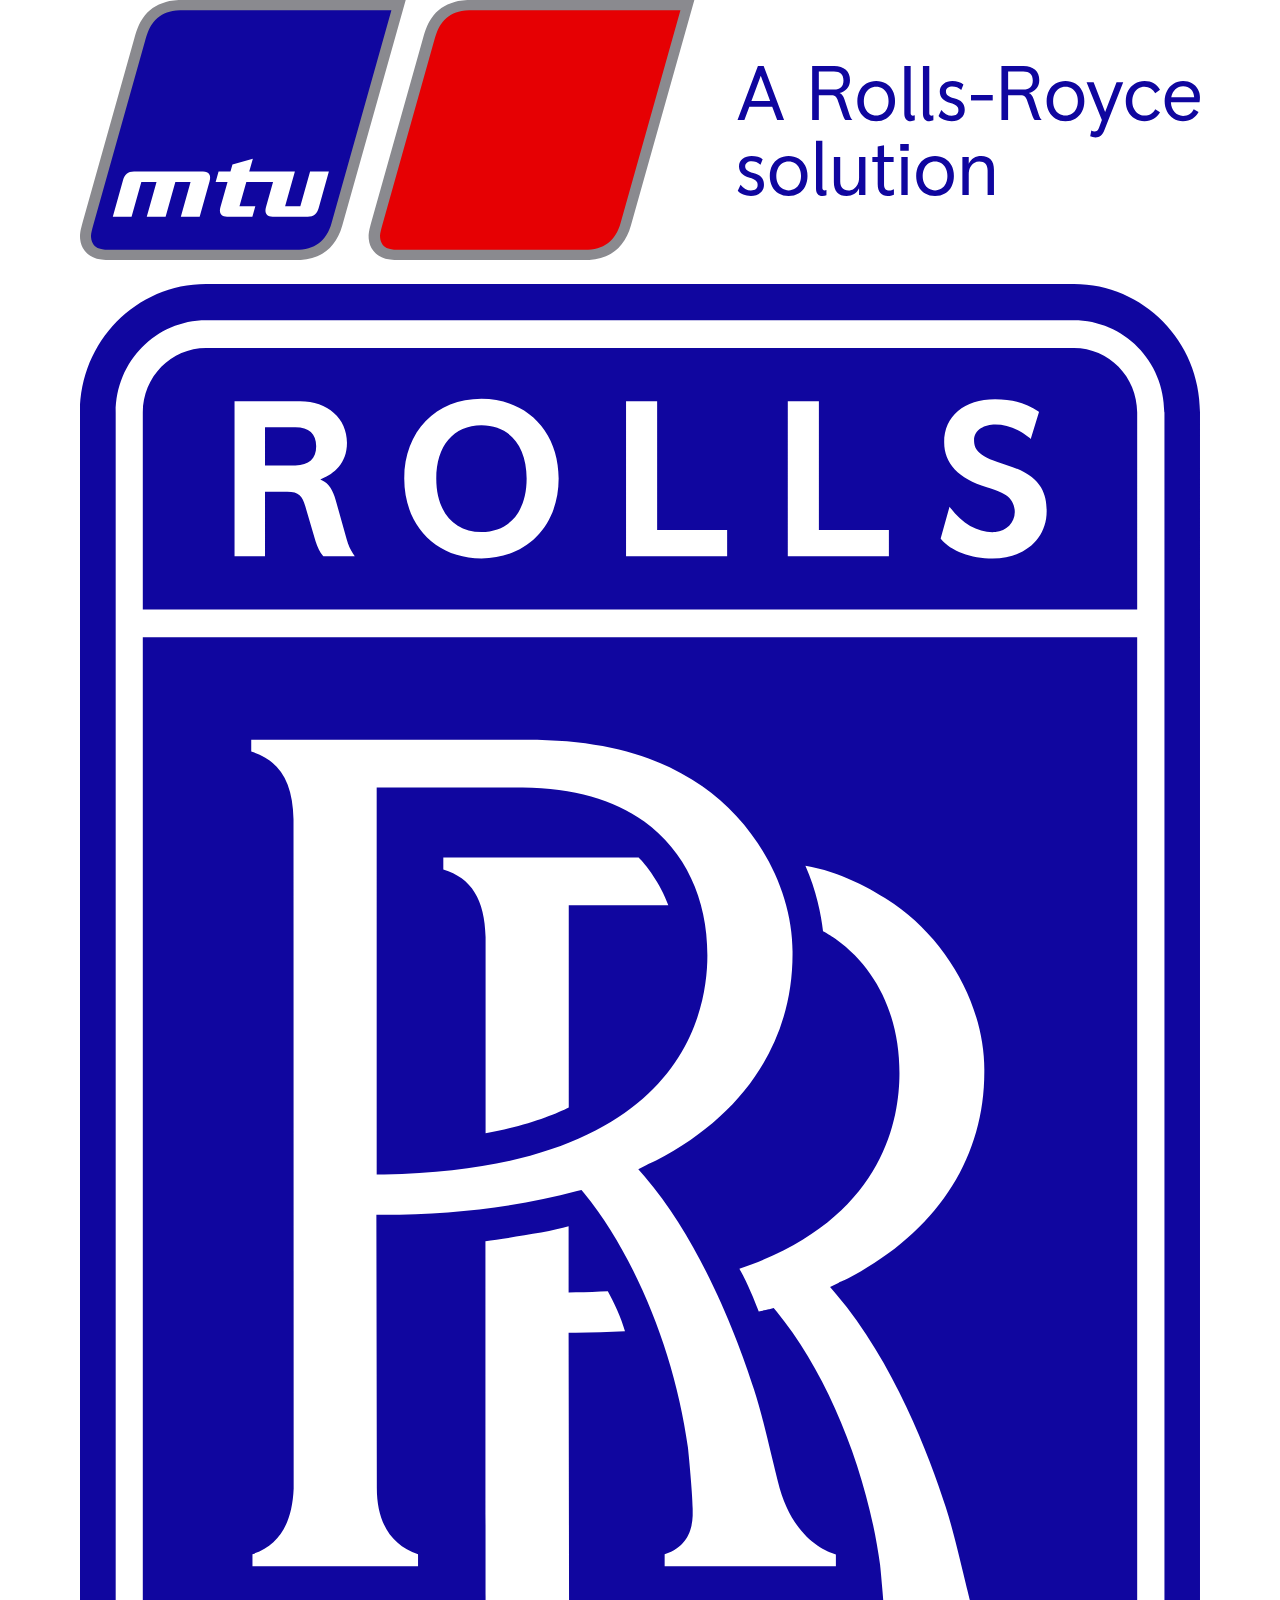
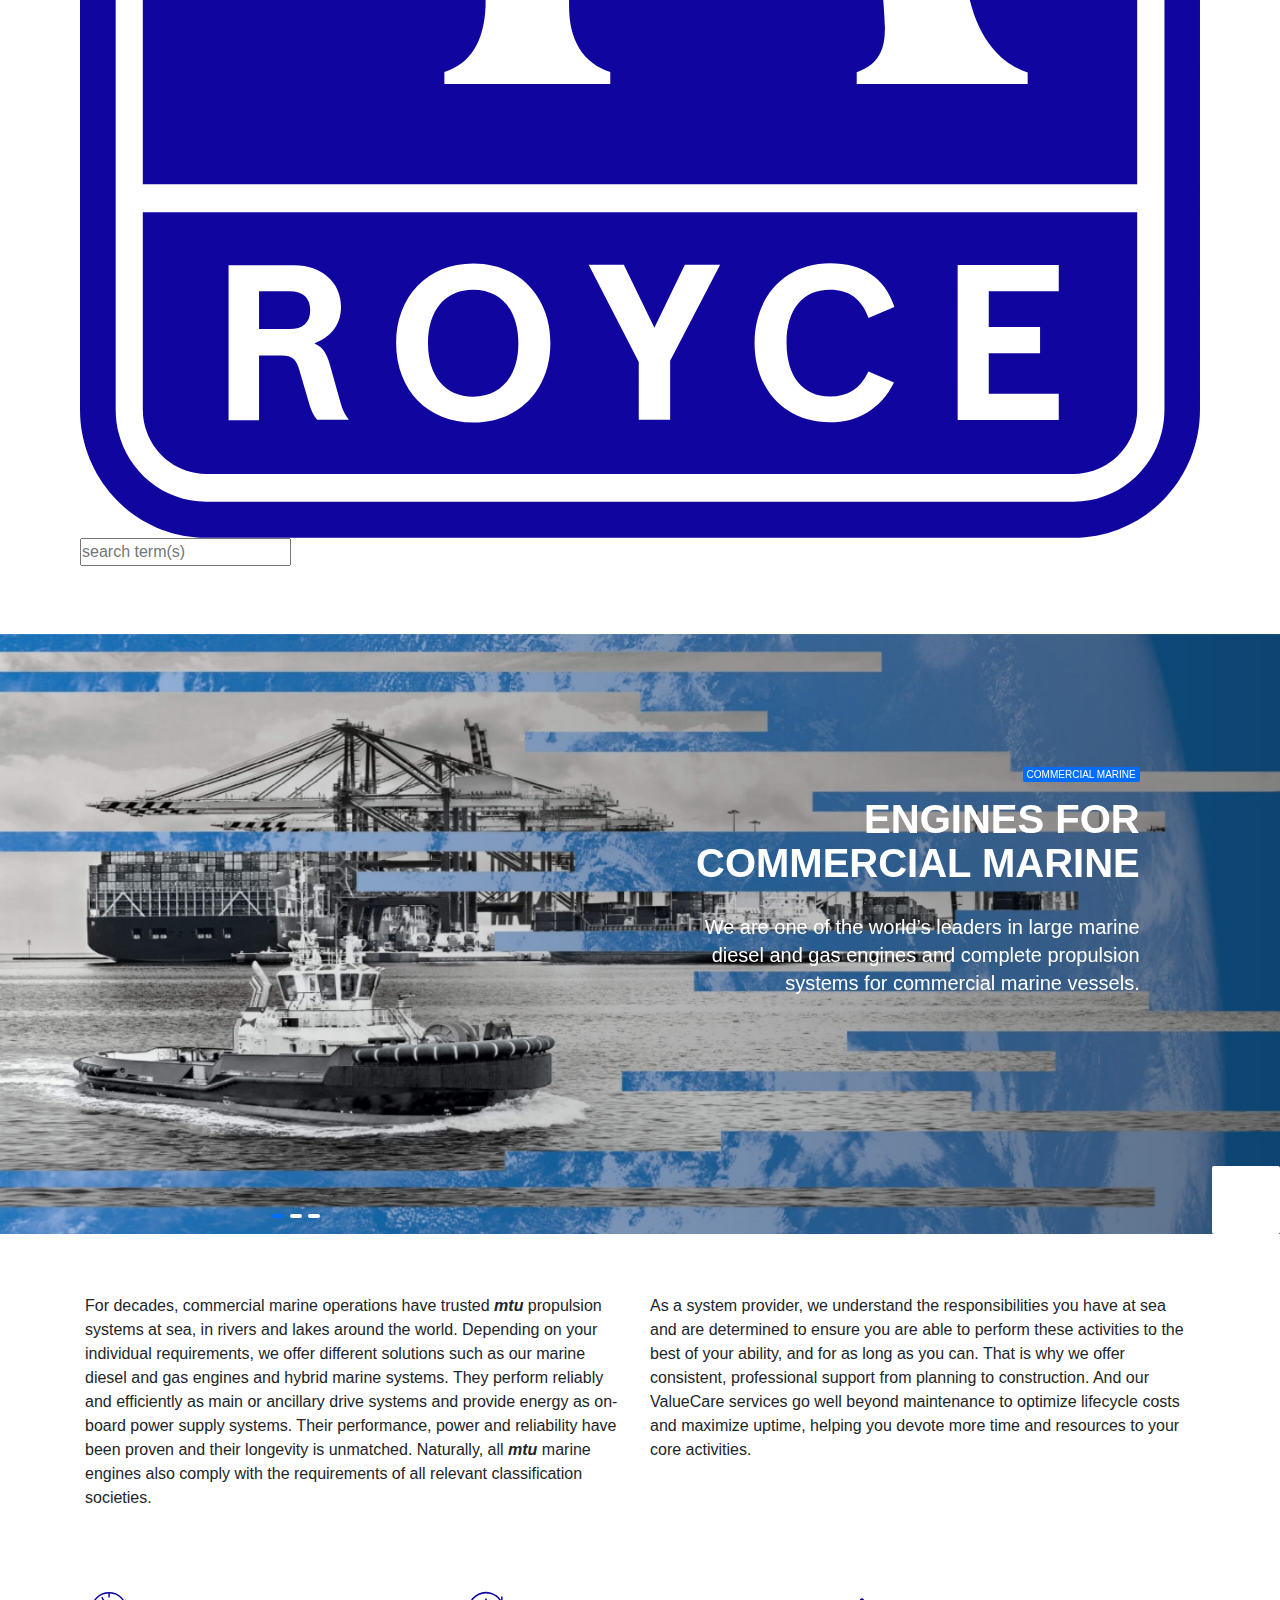
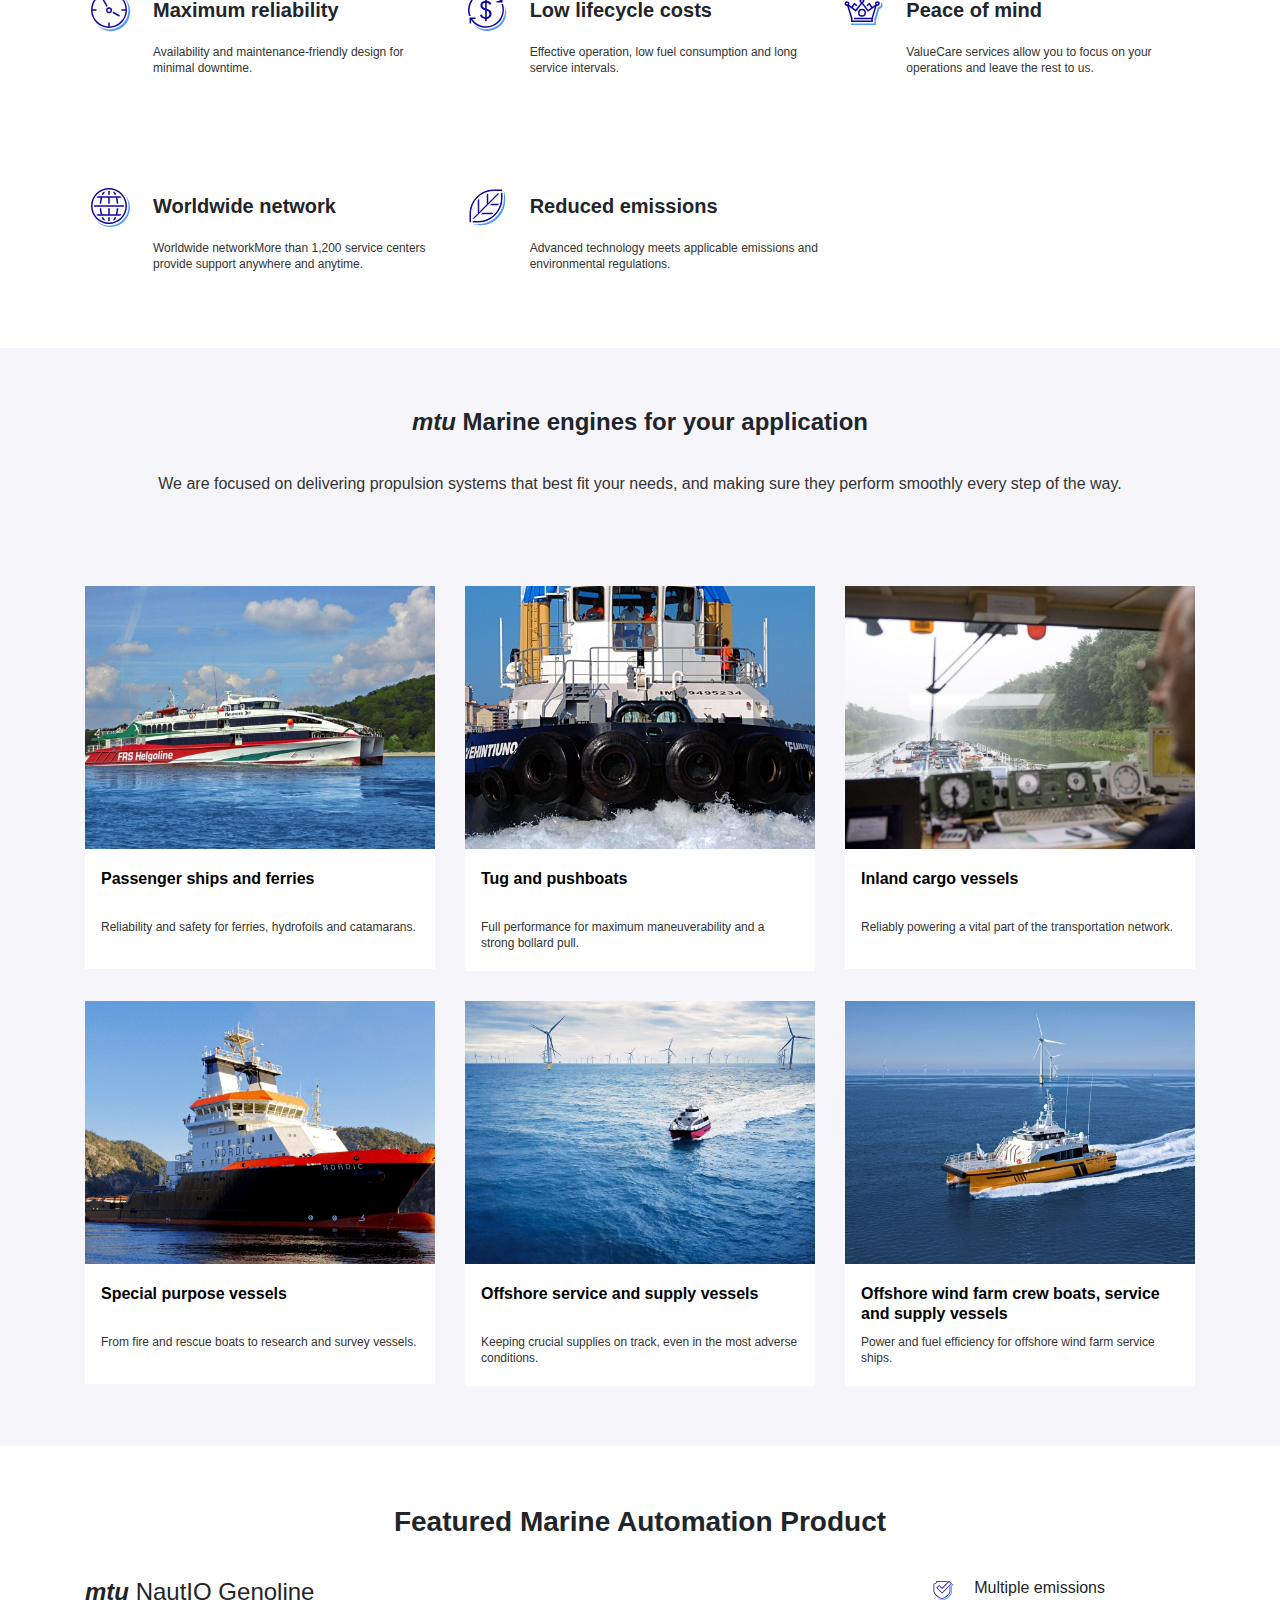
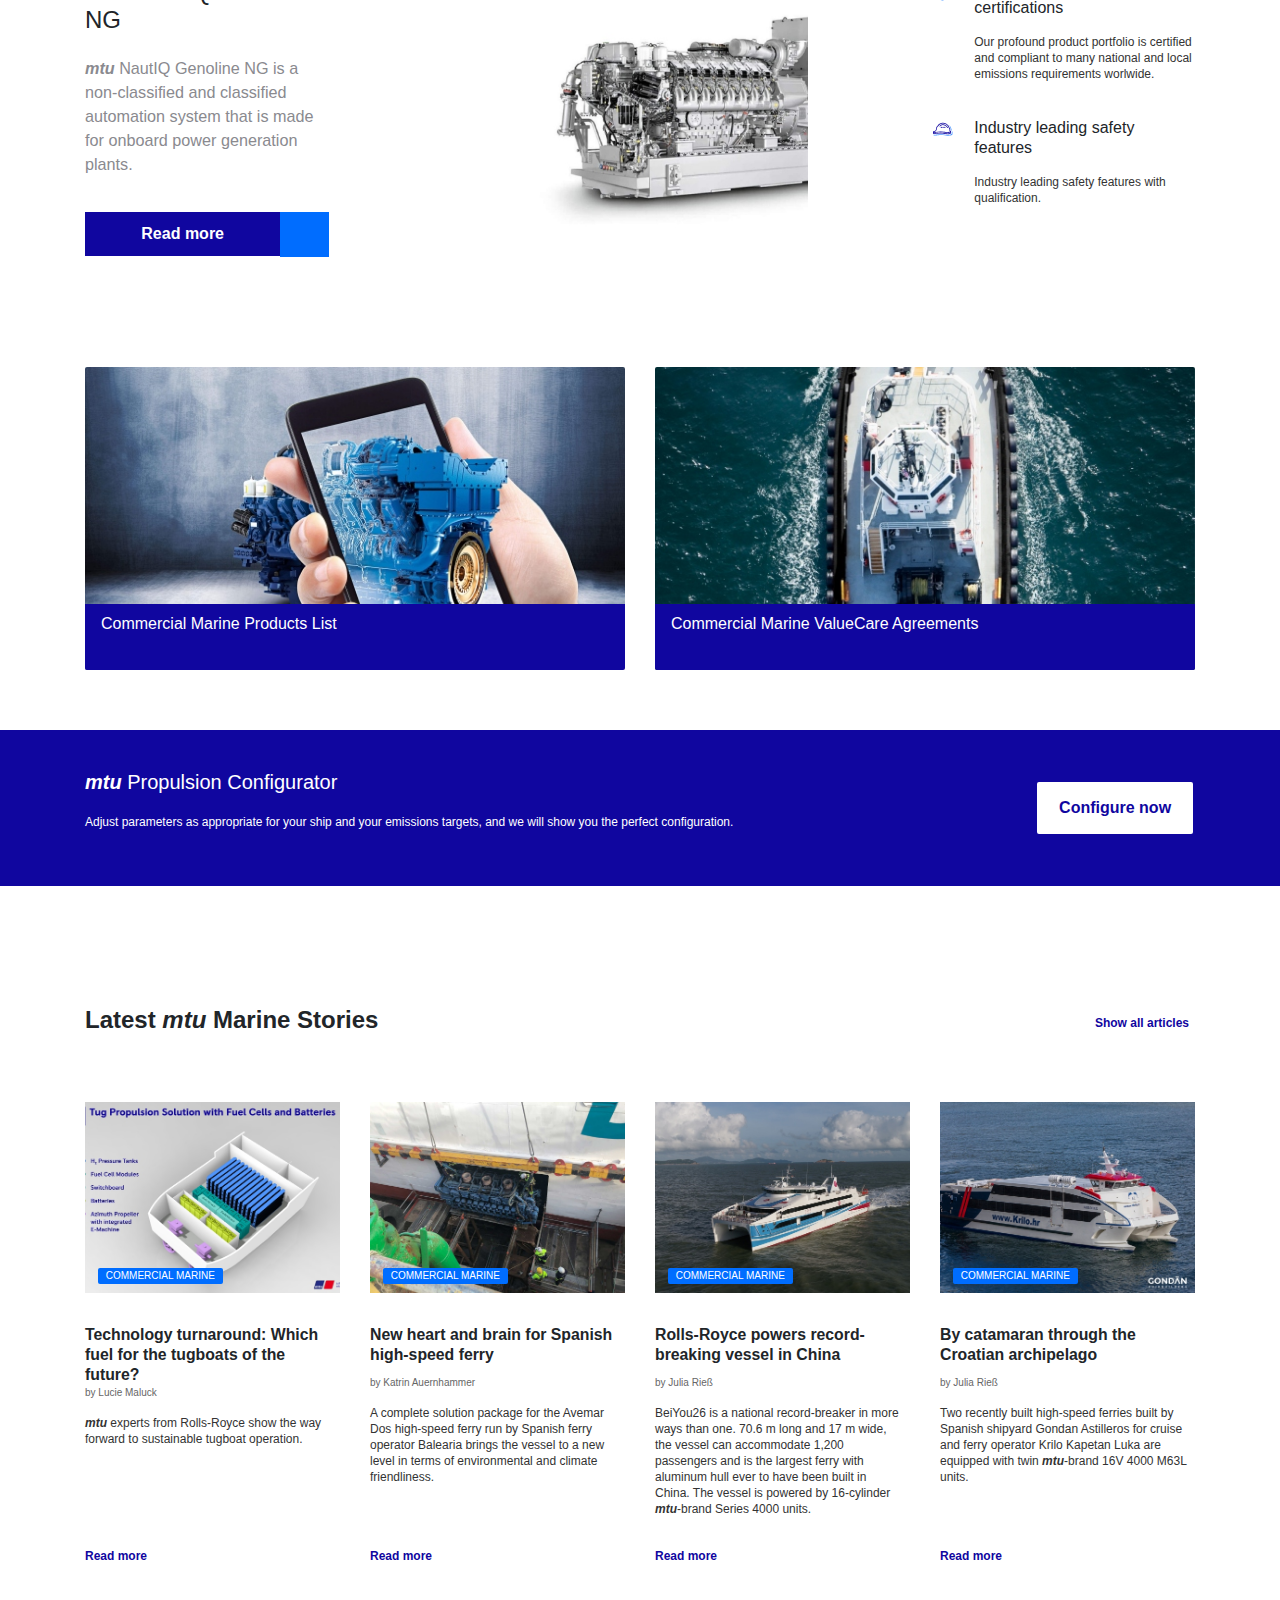
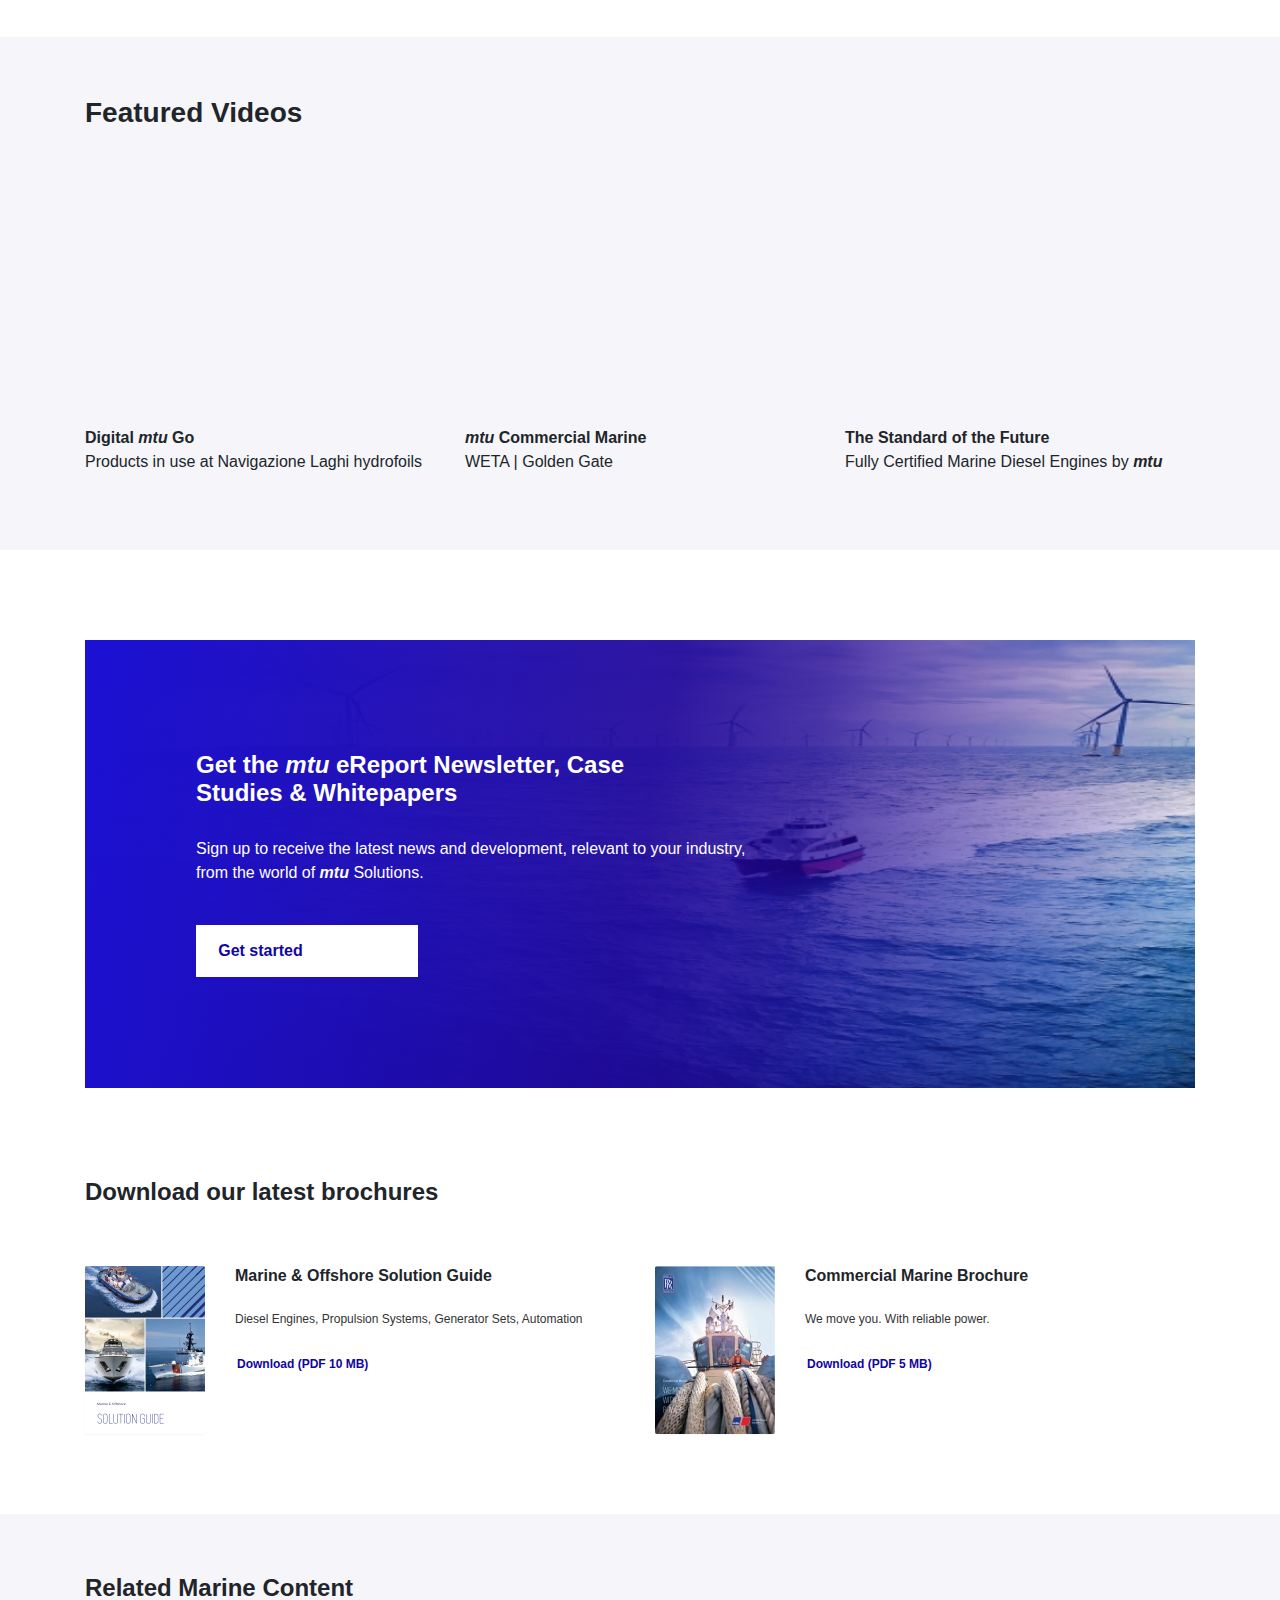
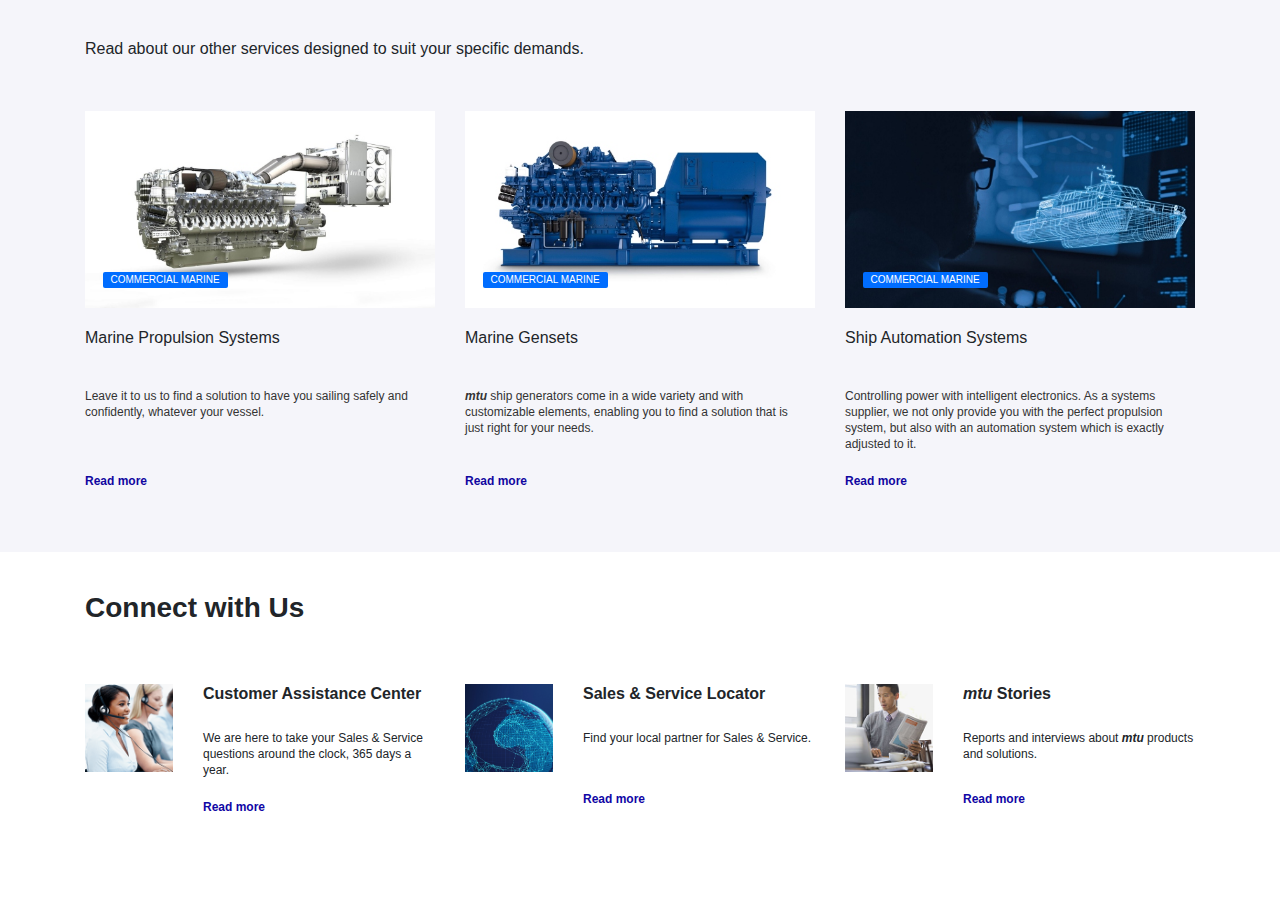
==== commit 6b6ec75d: "up load lan 4" ====
--- a/pages/carousel-inner1.html
+++ b/pages/carousel-inner1.html
@@ -1076,51 +1076,65 @@
   <section id="connect">
     <div class="padding-page">
       <div class="connect-container">
+        <div class="connect-header">
+          <h2>Connect with Us</h2>
+        </div>
         <div class="list-card-connect">
           <div class="card-connect">
             <div class="card-img-connect">
-              <img src="./../assets/connect_customer_assistance.png" alt="">
+              <img src="./../assets/connect_customer_assistance.png" alt="" />
             </div>
 
             <div class="card-text-connect">
-              <p class="header-connect">  Customer Assistance Center</p>
+              <p class="header-connect">Customer Assistance Center</p>
               <p class="text-connect-p">
-                We are here to take your Sales & Service questions around the clock, 365 days a year.
+                We are here to take your Sales & Service questions around the
+                clock, 365 days a year.
               </p>
               <div class="btn-connect">
-                <a href="">Read more <span><i class="fa-solid fa-chevron-right"></i></span></a>
+                <a href=""
+                  >Read more
+                  <span><i class="fa-solid fa-chevron-right"></i></span
+                ></a>
               </div>
             </div>
           </div>
 
           <div class="card-connect">
             <div class="card-img-connect">
-              <img src="./../assets/GettyImages-1032649776.jpg" alt="">
+              <img src="./../assets/GettyImages-1032649776.jpg" alt="" />
             </div>
 
             <div class="card-text-connect">
-              <p class="header-connect">  Sales & Service Locator</p>
+              <p class="header-connect">Sales & Service Locator</p>
               <p class="text-connect-p">
                 Find your local partner for Sales & Service.
               </p>
               <div class="btn-connect">
-                <a href="">Read more <span><i class="fa-solid fa-chevron-right"></i></span></a>
+                <a href=""
+                  >Read more
+                  <span><i class="fa-solid fa-chevron-right"></i></span
+                ></a>
               </div>
             </div>
           </div>
 
           <div class="card-connect">
             <div class="card-img-connect">
-              <img src="./../assets/mtu-connect-mtu_stories.jpg" alt="">
+              <img src="./../assets/mtu-connect-mtu_stories.jpg" alt="" />
             </div>
 
             <div class="card-text-connect">
-              <p class="header-connect"> <span> mtu</span> Stories</p>
+              <p class="header-connect"><span> mtu</span> Stories</p>
               <p class="text-connect-p">
-                Reports and interviews about <span> mtu</span> products and solutions.
+                Reports and interviews about <span> mtu</span> products and
+                solutions.
               </p>
               <div class="btn-connect">
-                <a href="">Read more <span><i class="fa-solid fa-chevron-right"></i></span></a>
+                <a href=""
+                  >Read more
+                  <span><i class="fa-solid fa-chevron-right"></i></span
+                ></a>
               </div>
             </div>
           </div>
--- a/styles/carousel-inner.css
+++ b/styles/carousel-inner.css
@@ -38,7 +38,7 @@
   right: unset;
   bottom: 0;
   top: unset;
-  margin-left: 5%;
+  margin-left: 12%;
 }
 
 #carousel-inner-page #demo .carousel-indicators li {
@@ -191,6 +191,7 @@
   display: grid;
   grid-template-columns: repeat(1, 1fr);
   row-gap: 90px;
+  margin-top: 60px;
 }
 
 #content-inner1 .list-item-inner1 .item-inner1 {
--- a/styles/main.css
+++ b/styles/main.css
@@ -11,137 +11,6 @@
 html,
 body {
   font-size: 16px;
-}
-
-.nav-fixed {
-  height: 68px;
-  position: fixed;
-  width: 100%;
-  padding: 10px 0;
-  z-index: 100;
-  background-color: white;
-}
-
-.nav-fixed .container-nav {
-  max-width: 1280px;
-  width: 100%;
-  margin: 0 auto;
-}
-
-.nav-fixed .container-nav .top-menu {
-  display: flex;
-  justify-content: space-between;
-  align-items: center;
-  border-bottom: 1px solid rgba(220, 220, 220, 0.616);
-  padding-bottom: 6px;
-  width: 100%;
-}
-
-.nav-fixed .container-nav .logo-bard svg {
-  width: 155px;
-  height: 36px;
-}
-
-.nav-fixed .container-nav .mtu-e-icon__icon {
-  width: 100%;
-  height: 100%;
-}
-
-.nav-fixed .container-nav .mtu-e-icon__icon svg {
-  width: 27px;
-  height: 44px;
-}
-
-.nav-fixed .nav-right .nav-bars-btn {
-  margin-right: 20px;
-  color: #10069f;
-  transition: all 0.2s;
-  cursor: pointer;
-}
-
-.nav-bars:hover .bar1,
-.bar2,
-.bar3 {
-  background-color: #006dff;
-}
-
-.nav-bars:hover .bar2 {
-  background-color: #006dff;
-}
-
-.nav-bars:hover .bar3 {
-  background-color: #006dff;
-}
-
-.nav-fixed .container-nav .nav-right {
-  justify-content: space-between;
-  align-items: center;
-  display: flex;
-}
-
-.nav-bars {
-  display: inline-block;
-  cursor: pointer;
-}
-
-.bar1,
-.bar2,
-.bar3 {
-  width: 20px;
-  height: 2px;
-  background-color: #10069f;
-  margin: 3px 0;
-  transition: 0.4s;
-}
-
-.change .bar1 {
-  -webkit-transform: rotate(-45deg) translate(-9px, 6px);
-  transform: rotate(-45deg) translate(-8px, 6px);
-}
-
-.change .bar2 {
-  opacity: 0;
-}
-
-.change .bar3 {
-  -webkit-transform: rotate(45deg) translate(8px, 8px);
-  transform: rotate(45deg) translate(-1px, 2px);
-}
-
-.nav-fixed .container-nav .search {
-  margin-top: 6px;
-  position: relative;
-  display: none;
-}
-
-.nav-fixed .container-nav .search input {
-  border: none;
-  width: 100%;
-  padding: 10px 0;
-  opacity: 0.5;
-}
-
-.nav-fixed .container-nav .search input:focus {
-  outline: none !important;
-}
-
-.nav-fixed .search input:focus ~ i {
-  color: #4f98ff !important;
-  opacity: 1;
-}
-
-.nav-fixed .search i {
-  position: absolute;
-  right: 10px;
-  top: 10px;
-  cursor: pointer;
-  opacity: 0.5;
-  transition: 0.5s;
-}
-
-.nav-fixed .search i:hover {
-  color: #4f98ff;
-  opacity: 1;
 }
 
 /* carousel */
@@ -810,6 +679,7 @@
 
 #cta .cta-bg {
   position: absolute;
+  transition: all 0.5s;
   width: 100%;
   height: 100%;
   background: linear-gradient(rgba(16, 6, 159, 0), #10069f 240px, #10069f);
@@ -825,6 +695,16 @@
   max-width: 576px;
   width: 100%;
   margin: 0 auto;
+}
+
+#connect .connect-header {
+  margin-bottom: 60px;
+}
+
+#connect .connect-header h2 {
+  font-size: 28px;
+  line-height: 32px;
+  font-weight: bold;
 }
 
 #connect .list-card-connect {
--- a/styles/reponsive.css
+++ b/styles/reponsive.css
@@ -135,6 +135,35 @@
   #related .card-related-body {
     padding: 20px 0px 0 0;
     min-height: 160px;
+  }
+
+  /* content-inner2 */
+
+  #content-inner2 .content-inner2-container {
+    max-width: 768px;
+    width: 100%;
+    margin: 0 auto;
+  }
+
+  /* product-inner2 */
+  #product-inner2 .product-container {
+    max-width: 768px;
+  }
+
+  /* featured-inner2 */
+
+  #featured-inner2 .featured-inner2-container {
+    max-width: 768px;
+  }
+
+  /* download-inner2 */
+
+  #download-inner2 .download-container {
+    max-width: 768px;
+  }
+
+  #download-inner2 .download-img img {
+    width: 120px;
   }
 }
 
@@ -493,6 +522,185 @@
     display: grid;
     grid-template-columns: repeat(3, 1fr);
     column-gap: 30px;
+  }
+
+  /* content-inner2 */
+
+  #content-inner2 .content-inner2-container {
+    max-width: 991px;
+    width: 100%;
+    margin: 0 auto;
+  }
+
+  #content-inner2 .text-content-inner2 {
+    display: grid;
+    grid-template-columns: repeat(2, 1fr);
+    column-gap: 20px;
+  }
+
+  #content-inner2 .list-item-inner2 {
+    display: grid;
+    grid-template-columns: repeat(3, 1fr);
+    row-gap: 90px;
+    column-gap: 20px;
+  }
+
+  /*  nautiq*/
+
+  #nautiq .nautiq-container {
+    max-width: 991px;
+    width: 100%;
+    margin: 0 auto;
+  }
+
+  #nautiq .text-top-body-nautiq {
+    grid-template-columns: repeat(2, 1fr);
+    column-gap: 40px;
+  }
+
+  /* left */
+
+  #nautiq .content-nautiq-text-left .text-nautiq-left {
+    padding: 30px 0rem;
+  }
+
+  #nautiq .nautiq-body {
+    padding: 60px 2rem;
+  }
+
+  #nautiq .content-nautiq-text-left {
+    display: grid;
+    grid-template-columns: repeat(2, 1fr);
+    column-gap: 30px;
+  }
+
+  #nautiq .content-nautiq-text-left .img-taitiq-left {
+    justify-content: center;
+    flex-direction: column;
+    display: flex;
+    grid-column: 2/2;
+    grid-row: 1/1;
+  }
+
+  #nautiq .content-nautiq-text-left .text-nautiq-left {
+    padding: 30px 4rem;
+  }
+
+  #nautiq .text-nautiq-left button {
+    width: 50%;
+    padding: 10px;
+    background-color: transparent;
+    border-color: #10069f;
+    color: #10069f;
+    font-size: 12px;
+    line-height: 16px;
+    font-weight: 500;
+    transition: all 0.5s;
+  }
+
+  /* right */
+
+  #nautiq .content-nautiq-text-right .text-nautiq-right {
+    padding: 30px 0rem;
+  }
+
+  #nautiq .nautiq-body {
+    padding: 60px 2rem;
+  }
+
+  #nautiq .content-nautiq-text-right {
+    display: grid;
+    grid-template-columns: repeat(2, 1fr);
+    column-gap: 30px;
+  }
+
+  #nautiq .content-nautiq-text-right .img-taitiq-right {
+    justify-content: center;
+    flex-direction: column;
+    display: flex;
+  }
+
+  #nautiq .content-nautiq-text-right .text-nautiq-right {
+    padding: 30px 4rem;
+  }
+
+  #nautiq .text-nautiq-right button {
+    width: 50%;
+    padding: 10px;
+    background-color: transparent;
+    border-color: #10069f;
+    color: #10069f;
+    font-size: 12px;
+    line-height: 16px;
+    font-weight: 500;
+    transition: all 0.5s;
+  }
+
+  /* product-inner2 */
+
+  #product-inner2 .product-container {
+    max-width: 991px;
+  }
+
+  #product-inner2 .box-commercial-product .list-commercial {
+    display: grid;
+    grid-template-columns: repeat(3, 1fr);
+    column-gap: 30px;
+  }
+
+  /* featured-inner2 */
+
+  #featured-inner2 .featured-inner2-container {
+    max-width: 991px;
+  }
+
+  #featured-inner2 .featured-inner2-header {
+    display: flex;
+    justify-content: space-between;
+    align-items: center;
+  }
+
+  #featured-inner2 .featured-inner2-content {
+    display: grid;
+    grid-template-columns: repeat(2, 1fr);
+    column-gap: 20px;
+  }
+
+  #featured-inner2 .featured-inner2-content-right {
+    grid-column: 2/2;
+    grid-row: 1/1;
+  }
+
+  #featured-inner2 .featured-inner2-content-left {
+    padding-top: 0;
+  }
+
+  #featured-inner2 .featured-inner2-content-left .text-body-p {
+    padding-right: 20px;
+  }
+
+  /* download-inner2 */
+
+  #download-inner2 .download-container {
+    max-width: 991px;
+  }
+
+  #download-inner2 .download-img img {
+    width: 90px;
+  }
+
+  #download-inner2 .grid-card-download {
+    grid-template-columns: repeat(2, 1fr);
+    column-gap: 30px;
+  }
+
+  #download-inner2 .card-download {
+    display: block;
+    width: 100%;
+  }
+
+  #download-inner2 .download-img {
+    margin-bottom: 20px;
   }
 }
 
@@ -919,6 +1127,215 @@
     padding: 20px 18px 0 0;
     min-height: 160px;
   }
+
+  /* inner2 */
+
+  #carousel-inner-page .content-inner2 {
+    position: absolute;
+    top: 0%;
+    left: 0;
+    width: 100%;
+    height: 100%;
+    background: linear-gradient(270deg, rgba(0, 0, 0, 0.507), transparent);
+  }
+
+  #carousel-inner-page .container-content-carousel-inner2 {
+    text-align: left;
+    display: grid;
+    grid-template-columns: repeat(2, 1fr);
+    margin-top: 6%;
+    max-width: 991px;
+    width: 100%;
+  }
+
+  #carousel-inner-page .container-content-carousel-inner2 .text-inner {
+    align-items: center;
+    padding-left: 0%;
+  }
+
+  #carousel-inner-page .container-content-carousel-inner2 span {
+    color: white;
+    background: #006dff;
+    align-items: center;
+    border-radius: 2px;
+    min-height: 16px;
+    font-size: 10px;
+    text-transform: uppercase;
+    line-height: 12px;
+    padding: 2px 4px;
+  }
+
+  #carousel-inner-page .container-content-carousel-inner2 h2 {
+    font-size: 40px !important;
+    text-transform: uppercase;
+    line-height: 44px !important;
+    color: white;
+    font-weight: bold;
+    width: 100% !important;
+    margin-top: 12px;
+  }
+
+  #carousel-inner-page .container-content-carousel-inner2 p {
+    font-size: 20px;
+    color: white;
+    line-height: 28px;
+    margin-top: 28px;
+  }
+
+  #carousel-inner-page .container-content-carousel-inner2 p span {
+    font-style: italic;
+    font-weight: bold;
+  }
+
+  /*  nautiq*/
+
+  #nautiq .nautiq-container {
+    max-width: 1110px;
+    width: 100%;
+    margin: 0 auto;
+  }
+
+  /* left */
+
+  #nautiq .content-nautiq-text-left .text-nautiq-left {
+    padding: 30px 0rem;
+  }
+
+  #nautiq .nautiq-body {
+    padding: 60px 2rem;
+  }
+
+  #nautiq .content-nautiq-text-left {
+    display: grid;
+    grid-template-columns: repeat(2, 1fr);
+    column-gap: 30px;
+  }
+
+  #nautiq .content-nautiq-text-left .img-taitiq-left {
+    justify-content: center;
+    flex-direction: column;
+    display: flex;
+    grid-column: 2/2;
+    grid-row: 1/1;
+  }
+
+  #nautiq .content-nautiq-text-left .text-nautiq-left {
+    padding: 30px 5.5rem;
+  }
+
+  #nautiq .text-nautiq-left button {
+    width: 40%;
+  }
+
+  #nautiq .text-nautiq-right h2 {
+    font-size: 28px;
+    line-height: 32px;
+    font-weight: bold;
+  }
+
+  #nautiq .text-nautiq-left h2 {
+    font-size: 28px;
+    line-height: 32px;
+    font-weight: bold;
+  }
+
+  /* product-inner2 */
+
+  #product-inner2 .product-container {
+    max-width: 1110px;
+  }
+
+  /* featured-inner2 */
+
+  #featured-inner2 .featured-inner2-container {
+    max-width: 1110px;
+  }
+
+  /* download-inner2 */
+
+  #download-inner2 .download-container {
+    max-width: 1110px;
+  }
+
+  #download-inner2 .card-download {
+    display: flex;
+    width: 100%;
+  }
+
+  #download-inner2 .download-img img {
+    width: 120px;
+  }
+
+  /* inner3 */
+
+  #carousel-inner-page .content-inner3 {
+    position: absolute;
+    top: 0%;
+    left: 0;
+    width: 100%;
+    height: 100%;
+    background: linear-gradient(90deg, rgba(0, 0, 0, 0.4), transparent);
+  }
+
+  #carousel-inner-page .container-content-carousel-inner3 {
+    text-align: left;
+    display: grid;
+    grid-template-columns: repeat(2, 1fr);
+    margin-top: 2%;
+    max-width: 991px;
+    width: 100%;
+    padding-right: 7%;
+  }
+
+  #carousel-inner-page .container-content-carousel-inner3 .text-inner {
+    align-items: center;
+    padding-left: 0%;
+  }
+
+  #carousel-inner-page .container-content-carousel-inner3 span {
+    color: white;
+    background: #006dff;
+    align-items: center;
+    border-radius: 2px;
+    min-height: 16px;
+    font-size: 10px;
+    text-transform: uppercase;
+    line-height: 12px;
+    padding: 2px 4px;
+  }
+
+  #carousel-inner-page .container-content-carousel-inner3 h2 {
+    font-size: 40px !important;
+    text-transform: uppercase;
+    line-height: 44px !important;
+    color: white;
+    font-weight: bold;
+    width: 100% !important;
+    margin-top: 12px;
+  }
+
+  #carousel-inner-page
+    .container-content-carousel-inner3
+    .p-carousel-text-content {
+    font-size: 20px;
+    color: white;
+    line-height: 28px;
+    margin-top: 28px;
+  }
+
+  #carousel-inner-page
+    .container-content-carousel-inner3
+    .p-carousel-text-content
+    .mtu {
+    font-size: 20px;
+    color: white;
+    line-height: 28px;
+  }
+
+  #carousel-inner-page .container-content-carousel-inner3 p span {
+    font-style: italic;
+    font-weight: bold;
+  }
 }
 
 @media (min-width: 1210px) {
@@ -1125,7 +1542,8 @@
     display: grid;
     grid-template-columns: repeat(2, 1fr);
     margin-top: 10%;
-    max-width: 1210px;
+    max-width: 1480px;
+    width: 100%;
   }
   /* content-inner1 */
 
@@ -1134,4 +1552,15 @@
   #application-inner .card-application-text .card-application-text-body {
     min-height: 30px;
   }
+
+  /* inner2 */
+
+  #carousel-inner-page .container-content-carousel-inner2 {
+    text-align: left;
+    display: grid;
+    grid-template-columns: repeat(2, 1fr);
+    margin-top: 10%;
+    max-width: 1110px;
+    width: 100%;
+  }
 }
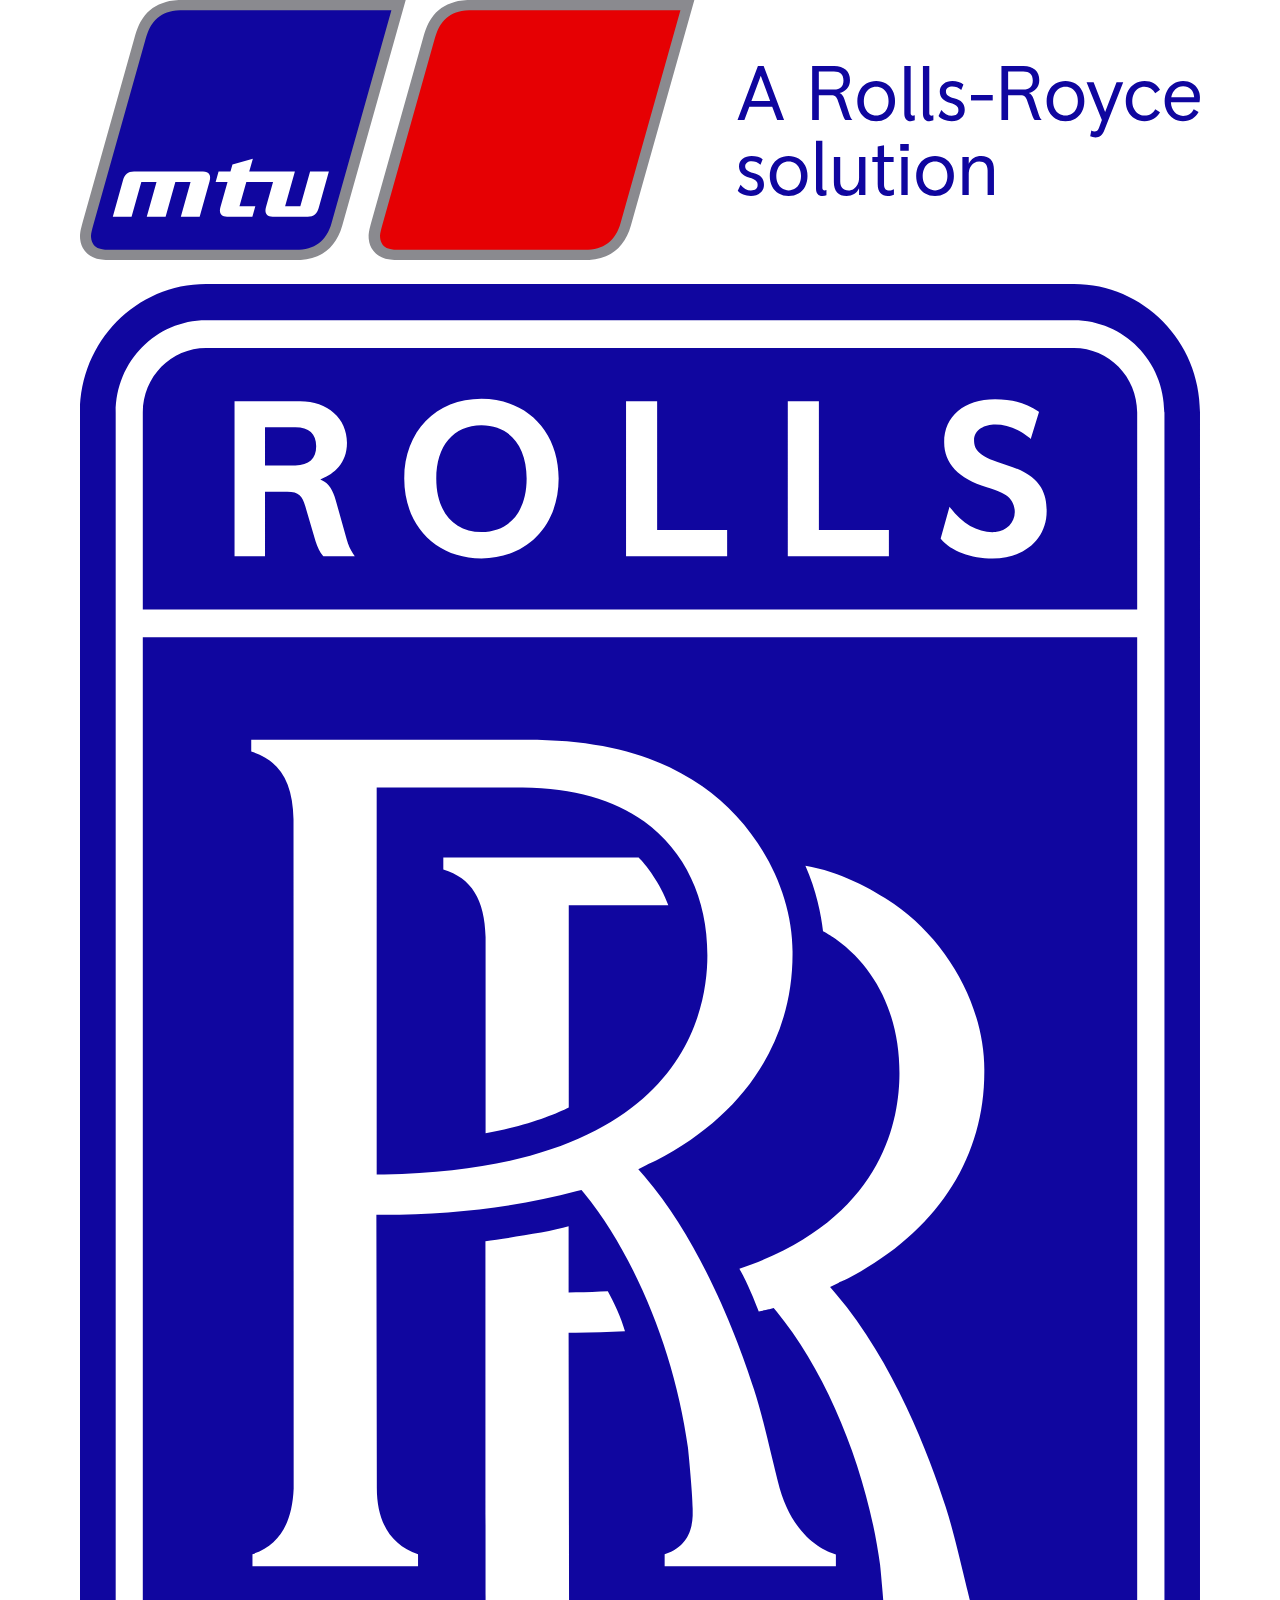
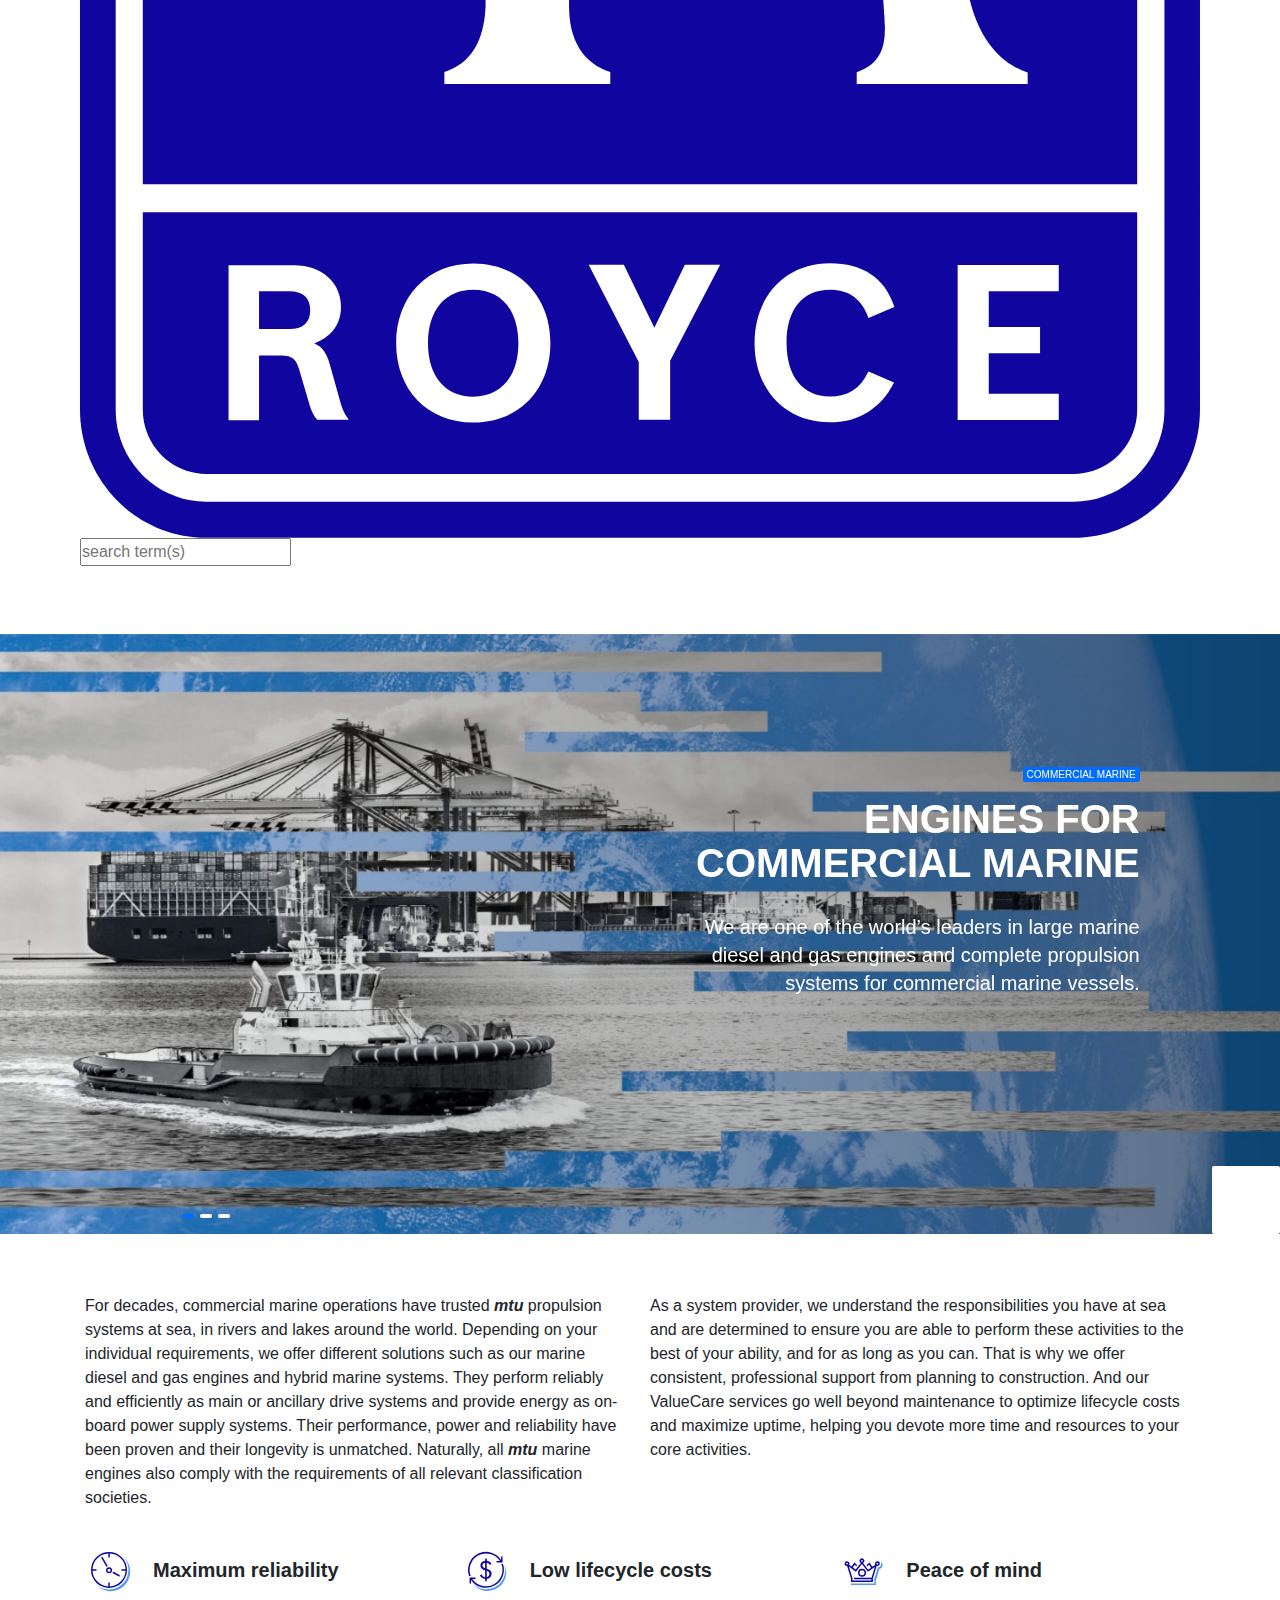
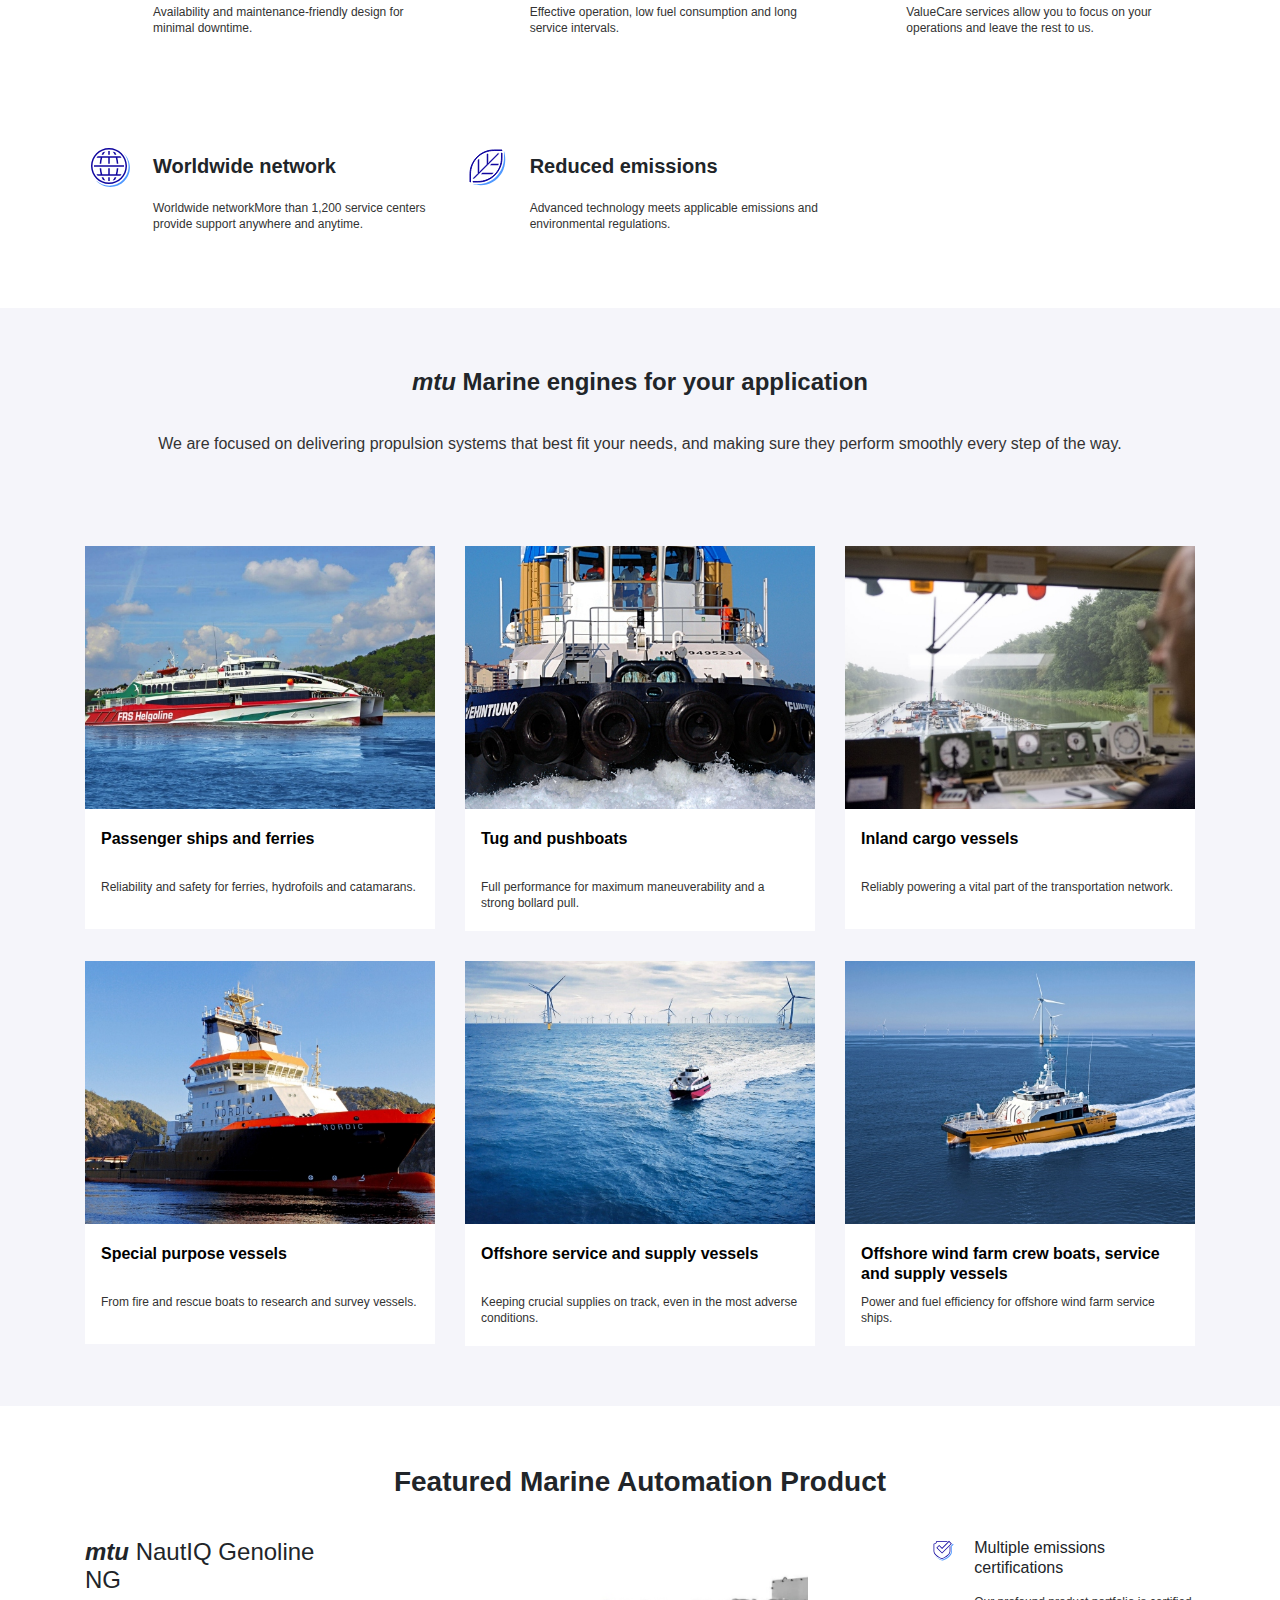
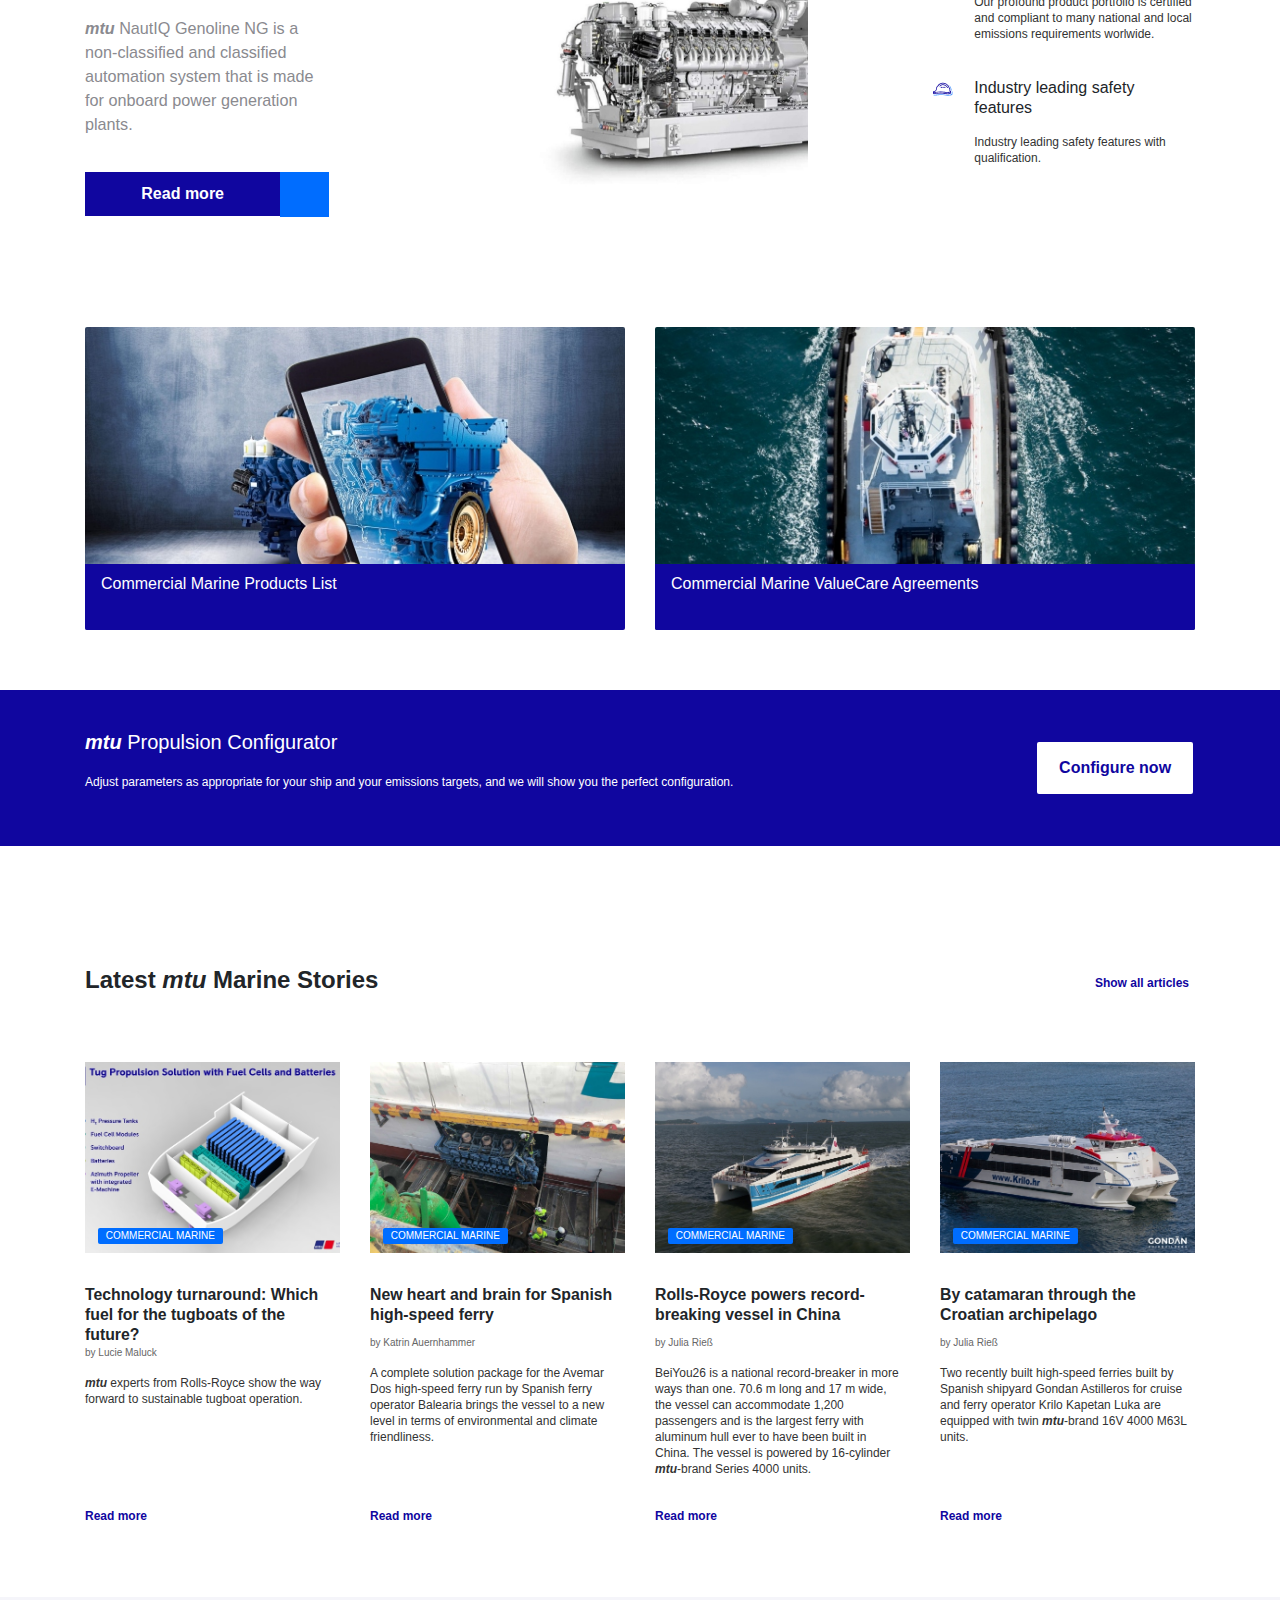
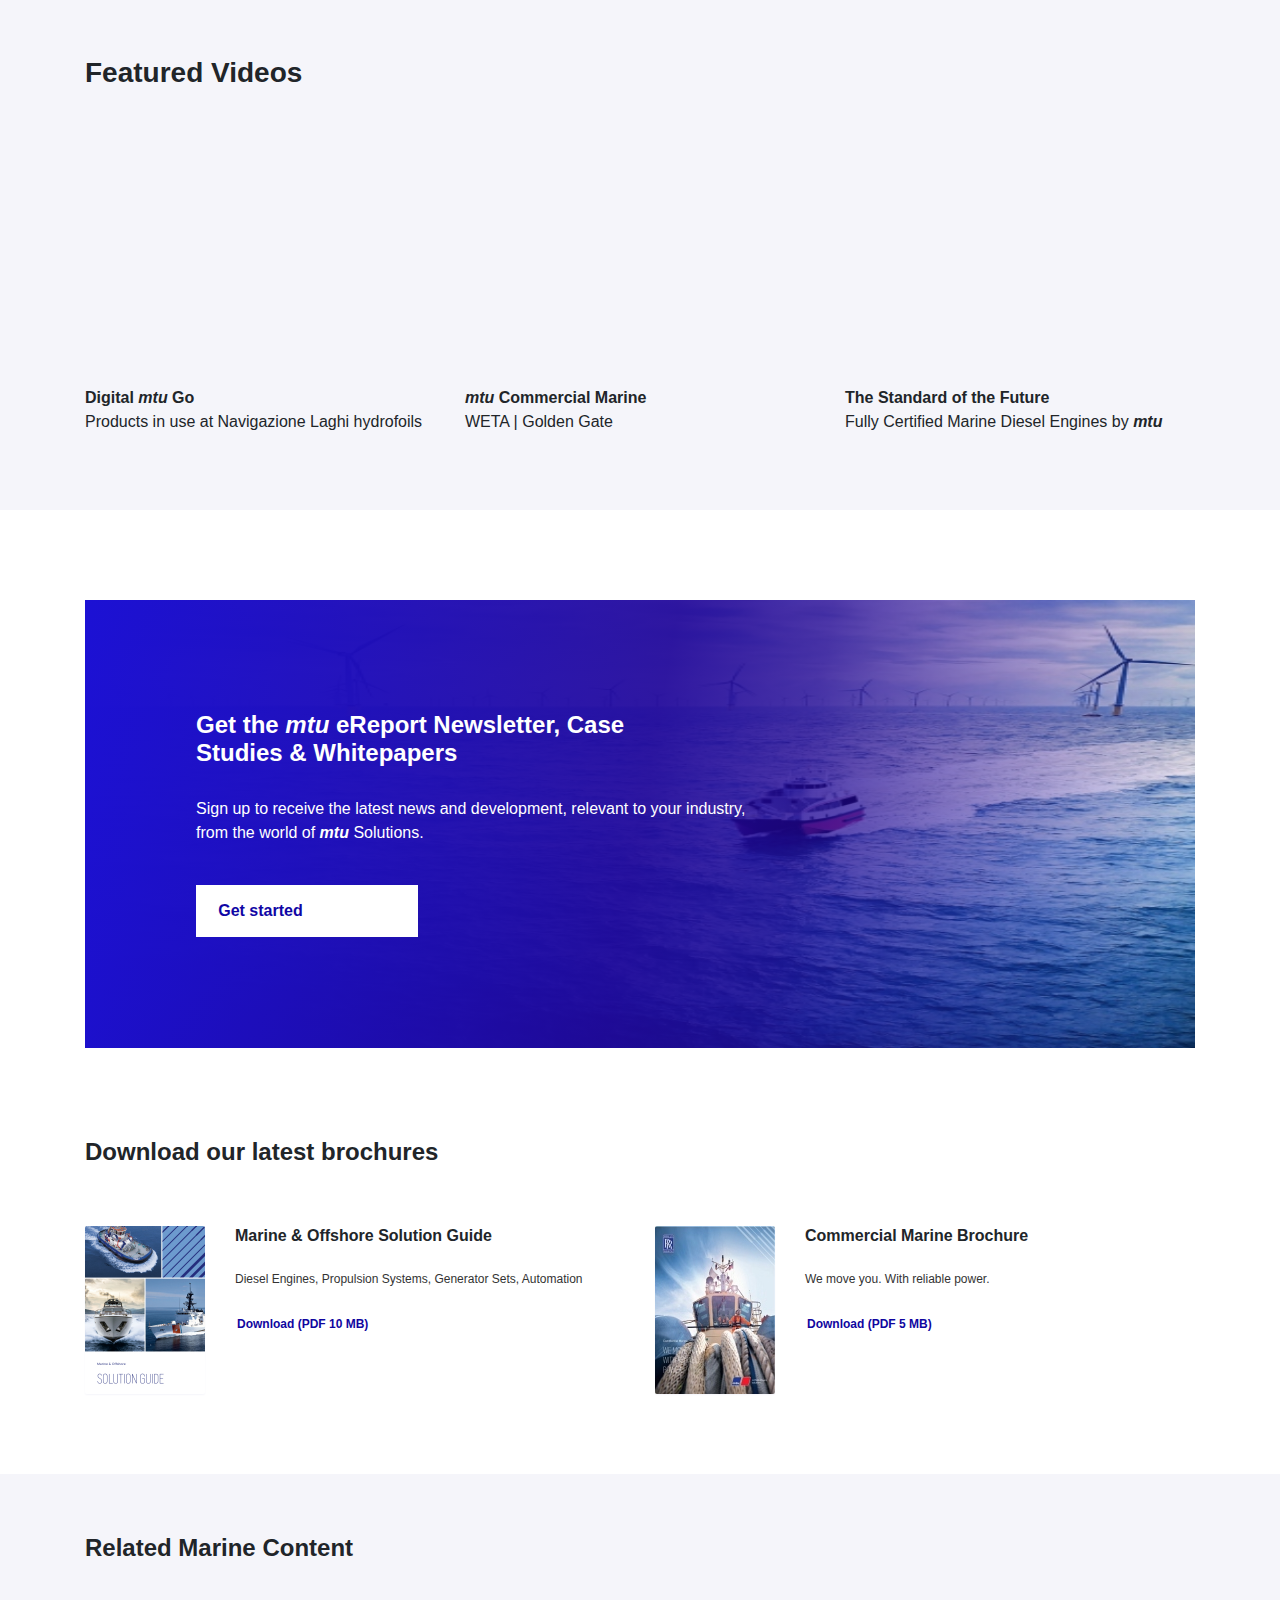
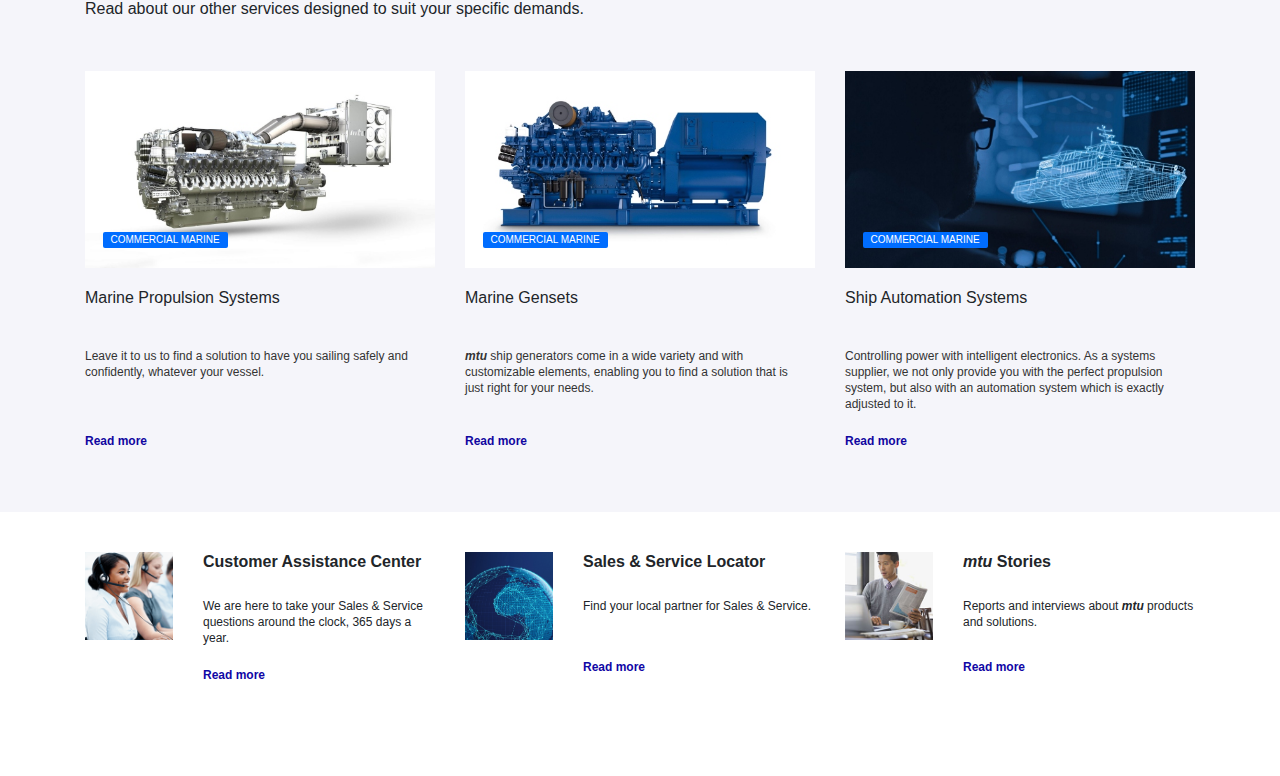
==== commit 3a143860: "uplan 5" ====
--- a/pages/carousel-inner1.html
+++ b/pages/carousel-inner1.html
@@ -1076,65 +1076,51 @@
   <section id="connect">
     <div class="padding-page">
       <div class="connect-container">
-        <div class="connect-header">
-          <h2>Connect with Us</h2>
-        </div>
         <div class="list-card-connect">
           <div class="card-connect">
             <div class="card-img-connect">
-              <img src="./../assets/connect_customer_assistance.png" alt="" />
+              <img src="./../assets/connect_customer_assistance.png" alt="">
             </div>
 
             <div class="card-text-connect">
-              <p class="header-connect">Customer Assistance Center</p>
+              <p class="header-connect">  Customer Assistance Center</p>
               <p class="text-connect-p">
-                We are here to take your Sales & Service questions around the
-                clock, 365 days a year.
+                We are here to take your Sales & Service questions around the clock, 365 days a year.
               </p>
               <div class="btn-connect">
-                <a href=""
-                  >Read more
-                  <span><i class="fa-solid fa-chevron-right"></i></span
-                ></a>
+                <a href="">Read more <span><i class="fa-solid fa-chevron-right"></i></span></a>
               </div>
             </div>
           </div>
 
           <div class="card-connect">
             <div class="card-img-connect">
-              <img src="./../assets/GettyImages-1032649776.jpg" alt="" />
+              <img src="./../assets/GettyImages-1032649776.jpg" alt="">
             </div>
 
             <div class="card-text-connect">
-              <p class="header-connect">Sales & Service Locator</p>
+              <p class="header-connect">  Sales & Service Locator</p>
               <p class="text-connect-p">
                 Find your local partner for Sales & Service.
               </p>
               <div class="btn-connect">
-                <a href=""
-                  >Read more
-                  <span><i class="fa-solid fa-chevron-right"></i></span
-                ></a>
+                <a href="">Read more <span><i class="fa-solid fa-chevron-right"></i></span></a>
               </div>
             </div>
           </div>
 
           <div class="card-connect">
             <div class="card-img-connect">
-              <img src="./../assets/mtu-connect-mtu_stories.jpg" alt="" />
+              <img src="./../assets/mtu-connect-mtu_stories.jpg" alt="">
             </div>
 
             <div class="card-text-connect">
-              <p class="header-connect"><span> mtu</span> Stories</p>
+              <p class="header-connect"> <span> mtu</span> Stories</p>
               <p class="text-connect-p">
-                Reports and interviews about <span> mtu</span> products and
-                solutions.
+                Reports and interviews about <span> mtu</span> products and solutions.
               </p>
               <div class="btn-connect">
-                <a href=""
-                  >Read more
-                  <span><i class="fa-solid fa-chevron-right"></i></span
-                ></a>
+                <a href="">Read more <span><i class="fa-solid fa-chevron-right"></i></span></a>
               </div>
             </div>
           </div>
--- a/styles/carousel-inner.css
+++ b/styles/carousel-inner.css
@@ -38,7 +38,7 @@
   right: unset;
   bottom: 0;
   top: unset;
-  margin-left: 12%;
+  margin-left: 5%;
 }
 
 #carousel-inner-page #demo .carousel-indicators li {
@@ -191,7 +191,6 @@
   display: grid;
   grid-template-columns: repeat(1, 1fr);
   row-gap: 90px;
-  margin-top: 60px;
 }
 
 #content-inner1 .list-item-inner1 .item-inner1 {
--- a/styles/main.css
+++ b/styles/main.css
@@ -679,7 +679,6 @@
 
 #cta .cta-bg {
   position: absolute;
-  transition: all 0.5s;
   width: 100%;
   height: 100%;
   background: linear-gradient(rgba(16, 6, 159, 0), #10069f 240px, #10069f);
@@ -695,16 +694,6 @@
   max-width: 576px;
   width: 100%;
   margin: 0 auto;
-}
-
-#connect .connect-header {
-  margin-bottom: 60px;
-}
-
-#connect .connect-header h2 {
-  font-size: 28px;
-  line-height: 32px;
-  font-weight: bold;
 }
 
 #connect .list-card-connect {
--- a/styles/reponsive.css
+++ b/styles/reponsive.css
@@ -1,4 +1,385 @@
+@media (max-width: 576px) {
+  .container-link-item-moblie {
+    padding: 0 1rem !important;
+  }
+
+  .container-sub-menu {
+    padding: 0 1rem !important;
+  }
+
+  .sub-menu-bottom {
+    padding: 20px 1rem 60px 1rem !important;
+  }
+}
+
+@media (max-width: 1180px) {
+  /*  */
+
+  .footer-menu {
+    display: none;
+  }
+
+  .mega-menu {
+    display: none;
+  }
+
+  .icon-menu {
+    display: none;
+  }
+
+  .nav-fixed .container-nav .top-menu {
+    display: flex !important;
+    justify-content: space-between;
+    padding-bottom: 6px;
+    width: 100%;
+    height: 80px;
+    align-items: center;
+  }
+
+  .nav-bars-btn-menu {
+    display: block !important;
+  }
+
+  .menu-mega-mobile {
+    display: none;
+  }
+
+  .menu-mega-mobile.active {
+    display: block;
+    padding-bottom: 60px;
+  }
+
+  .sub-menu-content-list {
+    padding: 20px 0;
+  }
+
+  .sub-menu-content-list.white {
+    color: #10069f;
+  }
+
+  .body-sub-content {
+    margin-top: 20px;
+  }
+
+  .sub-menu-mobile {
+    position: absolute;
+    left: 0;
+    top: 50px;
+    bottom: 0;
+    right: 0;
+    background-color: white;
+    transform: translateX(0%);
+    opacity: 0;
+    height: 100%;
+    width: 100%;
+    display: none;
+    max-width: none;
+    min-width: auto;
+  }
+
+  .sub-menu-mobile.active {
+    display: block;
+    visibility: visible;
+    z-index: 100;
+  }
+
+  @keyframes slideLeft {
+    0% {
+      opacity: 0;
+      transform: translateX(100%);
+    }
+    100% {
+      opacity: 1;
+      transform: translateX(0%);
+    }
+  }
+
+  @keyframes slideRight {
+    0% {
+      opacity: 1;
+      transform: translateX(0%);
+    }
+    100% {
+      opacity: 0;
+      transform: translateX(100%);
+    }
+  }
+
+  .container-sub-menu {
+    max-width: 1110px;
+    padding: 0 3rem;
+    width: 100%;
+    margin: 0 auto;
+    display: flex;
+    justify-content: space-between;
+  }
+
+  .header-sub-content h2 {
+    font-size: 16px;
+    line-height: 24px;
+    font-weight: bold;
+  }
+
+  .link-sub-body {
+    height: 30px;
+  }
+
+  .link-sub-body a {
+    font-size: 12px !important;
+    line-height: 18px !important;
+  }
+
+  .link-sub-body.white a {
+    color: #10069f !important;
+    font-size: 12px !important;
+    line-height: 18px !important;
+  }
+
+  .link-sub-body.white a .mtu {
+    font-weight: bold;
+    font-style: italic;
+  }
+
+  .link-sub-body.white:hover a {
+    color: white !important;
+    font-size: 12px !important;
+    line-height: 18px !important;
+  }
+
+  .link-sub-body:hover {
+    background-color: #4f98ff;
+  }
+
+  .sub-menu-top {
+    background-color: #10069f;
+  }
+
+  .sub-menu-top.white {
+    background-color: white;
+  }
+
+  .to-back-menu {
+    background-color: #006dff;
+    padding-top: 20px;
+  }
+
+  .to-back-menu p {
+    font-size: 14px;
+    line-height: 18px;
+    font-weight: 400;
+  }
+
+  .to-back-menu .container-sub-menu.back {
+    display: flex;
+    justify-content: unset;
+  }
+
+  .to-back-menu p span {
+    font-weight: bold;
+  }
+
+  .to-back-menu .fa-angle-left {
+    margin-right: 10px;
+  }
+
+  .sub-menu-bottom {
+    padding: 20px 3rem 60px 3rem;
+  }
+
+  .container-sub-menu-bottom {
+    max-width: 1110px;
+    width: 100%;
+    margin: 0 auto;
+    color: black;
+  }
+
+  .container-sub-menu-bottom .img-sub-bottom img {
+    width: 200px;
+  }
+
+  .container-sub-menu-bottom h4 {
+    color: #10069f;
+    font-size: 16px;
+    line-height: 24px;
+    margin-bottom: 20px;
+  }
+
+  .container-sub-menu-bottom h3 {
+    margin-top: 24px;
+    color: #333;
+    font-size: 16px;
+    line-height: 20px;
+  }
+
+  .container-sub-menu-bottom h3 .mtu {
+    font-weight: bold;
+    font-style: italic;
+  }
+
+  .container-sub-menu-bottom .date span {
+    font-weight: bold;
+  }
+
+  .container-sub-menu-bottom p {
+    font-size: 12px;
+    margin-top: 24px;
+    line-height: 16px;
+  }
+
+  .container-sub-menu-bottom p span {
+    font-weight: bold;
+    font-style: italic;
+  }
+
+  .container-sub-menu-bottom .date {
+    font-size: 10px;
+    line-height: 14px;
+  }
+
+  .container-sub-menu-bottom .btn-sub-bottom {
+    margin-top: 20px;
+    background-color: #10069f;
+    width: 200px;
+    padding: 5px 2%;
+    position: relative;
+    transition: all 0.3s;
+  }
+
+  .container-sub-menu-bottom .btn-sub-bottom:hover span {
+    background-color: #4f98ff;
+  }
+
+  .container-sub-menu-bottom .btn-sub-bottom:hover {
+    background-color: #006dff;
+  }
+
+  .container-sub-menu-bottom .btn-sub-bottom span {
+    background-color: #10069f;
+    width: 15%;
+    padding: 5px 2%;
+    position: absolute;
+    top: 0;
+    right: 0;
+    background-color: #006dff;
+    text-align: center;
+    width: 25%;
+    transition: all 0.3s;
+  }
+
+  /* card-sub */
+  .padding-page-sub {
+    padding: 0 3rem;
+  }
+
+  .container-card-sub {
+    max-width: 1110px;
+    width: 100%;
+    margin: 0 auto;
+    padding: 30px 0;
+  }
+
+  .container-card-sub .list-card-sub {
+    display: grid;
+    grid-template-columns: repeat(2, 1fr);
+    gap: 30px;
+  }
+
+  .card-sub {
+    box-shadow: 0 4px 8px #e1e1e6;
+    border-radius: 2px;
+  }
+
+  .card-sub .img-card-sub img {
+    width: 100%;
+  }
+
+  .card-sub .header-card-sub {
+    background-color: #10069f;
+    height: 40px;
+    color: #f5f5fa;
+  }
+
+  .card-sub .header-card-sub h2 {
+    font-size: 18px;
+    line-height: 40px;
+    padding-left: 15px;
+  }
+
+  .card-sub .body-card-sub {
+    padding: 0px 15px;
+    min-height: 35px;
+  }
+
+  .card-sub .body-card-sub .text-card-sub {
+    min-height: 35px;
+    cursor: pointer;
+    color: #10069fad !important;
+    display: flex;
+    justify-content: space-between;
+    line-height: 35px !important;
+    padding: 10px 0px;
+  }
+
+  .card-sub .body-card-sub .text-card-sub a {
+    color: #10069f !important;
+    font-size: 14px !important;
+    line-height: 35px !important;
+    transition: all 0.4s;
+    font-weight: 500;
+    opacity: 1;
+  }
+
+  .card-sub .body-card-sub .text-card-sub .fa-angle-right {
+    color: #10069f !important;
+    font-size: 14px !important;
+    line-height: 35px !important;
+    transition: all 0.4s;
+    opacity: 1;
+  }
+
+  .card-sub .body-card-sub .text-card-sub:hover .fa-angle-right {
+    color: #006dff !important;
+  }
+
+  .card-sub .body-card-sub .text-card-sub:hover a {
+    color: #006dff !important;
+  }
+  /*  */
+}
+
+@media (max-width: 576px) {
+  .container-card-sub .list-card-sub {
+    grid-template-columns: repeat(1, 1fr);
+  }
+}
+
+@media (max-width: 448px) {
+  .card-sub .header-card-sub h2 {
+    font-size: 14px;
+    line-height: 40px;
+    padding-left: 15px;
+  }
+}
+
 @media (min-width: 576px) {
+  .card-sub .header-card-sub h2 {
+    font-size: 14px;
+    line-height: 40px;
+    padding-left: 15px;
+  }
+
+  .card-sub .body-card-sub .text-card-sub {
+    min-height: 25px;
+    line-height: 35px !important;
+    padding: 5px 0px;
+  }
+
+  .card-sub .body-card-sub .text-card-sub a {
+    font-size: 12px !important;
+    line-height: 35px !important;
+  }
+  /* sub-menu */
+
   #carousel {
     max-width: 768px;
     width: 100%;
@@ -135,35 +516,6 @@
   #related .card-related-body {
     padding: 20px 0px 0 0;
     min-height: 160px;
-  }
-
-  /* content-inner2 */
-
-  #content-inner2 .content-inner2-container {
-    max-width: 768px;
-    width: 100%;
-    margin: 0 auto;
-  }
-
-  /* product-inner2 */
-  #product-inner2 .product-container {
-    max-width: 768px;
-  }
-
-  /* featured-inner2 */
-
-  #featured-inner2 .featured-inner2-container {
-    max-width: 768px;
-  }
-
-  /* download-inner2 */
-
-  #download-inner2 .download-container {
-    max-width: 768px;
-  }
-
-  #download-inner2 .download-img img {
-    width: 120px;
   }
 }
 
@@ -522,185 +874,6 @@
     display: grid;
     grid-template-columns: repeat(3, 1fr);
     column-gap: 30px;
-  }
-
-  /* content-inner2 */
-
-  #content-inner2 .content-inner2-container {
-    max-width: 991px;
-    width: 100%;
-    margin: 0 auto;
-  }
-
-  #content-inner2 .text-content-inner2 {
-    display: grid;
-    grid-template-columns: repeat(2, 1fr);
-    column-gap: 20px;
-  }
-
-  #content-inner2 .list-item-inner2 {
-    display: grid;
-    grid-template-columns: repeat(3, 1fr);
-    row-gap: 90px;
-    column-gap: 20px;
-  }
-
-  /*  nautiq*/
-
-  #nautiq .nautiq-container {
-    max-width: 991px;
-    width: 100%;
-    margin: 0 auto;
-  }
-
-  #nautiq .text-top-body-nautiq {
-    grid-template-columns: repeat(2, 1fr);
-    column-gap: 40px;
-  }
-
-  /* left */
-
-  #nautiq .content-nautiq-text-left .text-nautiq-left {
-    padding: 30px 0rem;
-  }
-
-  #nautiq .nautiq-body {
-    padding: 60px 2rem;
-  }
-
-  #nautiq .content-nautiq-text-left {
-    display: grid;
-    grid-template-columns: repeat(2, 1fr);
-    column-gap: 30px;
-  }
-
-  #nautiq .content-nautiq-text-left .img-taitiq-left {
-    justify-content: center;
-    flex-direction: column;
-    display: flex;
-    grid-column: 2/2;
-    grid-row: 1/1;
-  }
-
-  #nautiq .content-nautiq-text-left .text-nautiq-left {
-    padding: 30px 4rem;
-  }
-
-  #nautiq .text-nautiq-left button {
-    width: 50%;
-    padding: 10px;
-    background-color: transparent;
-    border-color: #10069f;
-    color: #10069f;
-    font-size: 12px;
-    line-height: 16px;
-    font-weight: 500;
-    transition: all 0.5s;
-  }
-
-  /* right */
-
-  #nautiq .content-nautiq-text-right .text-nautiq-right {
-    padding: 30px 0rem;
-  }
-
-  #nautiq .nautiq-body {
-    padding: 60px 2rem;
-  }
-
-  #nautiq .content-nautiq-text-right {
-    display: grid;
-    grid-template-columns: repeat(2, 1fr);
-    column-gap: 30px;
-  }
-
-  #nautiq .content-nautiq-text-right .img-taitiq-right {
-    justify-content: center;
-    flex-direction: column;
-    display: flex;
-  }
-
-  #nautiq .content-nautiq-text-right .text-nautiq-right {
-    padding: 30px 4rem;
-  }
-
-  #nautiq .text-nautiq-right button {
-    width: 50%;
-    padding: 10px;
-    background-color: transparent;
-    border-color: #10069f;
-    color: #10069f;
-    font-size: 12px;
-    line-height: 16px;
-    font-weight: 500;
-    transition: all 0.5s;
-  }
-
-  /* product-inner2 */
-
-  #product-inner2 .product-container {
-    max-width: 991px;
-  }
-
-  #product-inner2 .box-commercial-product .list-commercial {
-    display: grid;
-    grid-template-columns: repeat(3, 1fr);
-    column-gap: 30px;
-  }
-
-  /* featured-inner2 */
-
-  #featured-inner2 .featured-inner2-container {
-    max-width: 991px;
-  }
-
-  #featured-inner2 .featured-inner2-header {
-    display: flex;
-    justify-content: space-between;
-    align-items: center;
-  }
-
-  #featured-inner2 .featured-inner2-content {
-    display: grid;
-    grid-template-columns: repeat(2, 1fr);
-    column-gap: 20px;
-  }
-
-  #featured-inner2 .featured-inner2-content-right {
-    grid-column: 2/2;
-    grid-row: 1/1;
-  }
-
-  #featured-inner2 .featured-inner2-content-left {
-    padding-top: 0;
-  }
-
-  #featured-inner2 .featured-inner2-content-left .text-body-p {
-    padding-right: 20px;
-  }
-
-  /* download-inner2 */
-
-  #download-inner2 .download-container {
-    max-width: 991px;
-  }
-
-  #download-inner2 .download-img img {
-    width: 90px;
-  }
-
-  #download-inner2 .grid-card-download {
-    grid-template-columns: repeat(2, 1fr);
-    column-gap: 30px;
-  }
-
-  #download-inner2 .card-download {
-    display: block;
-    width: 100%;
-  }
-
-  #download-inner2 .download-img {
-    margin-bottom: 20px;
   }
 }
 
@@ -1127,215 +1300,6 @@
     padding: 20px 18px 0 0;
     min-height: 160px;
   }
-
-  /* inner2 */
-
-  #carousel-inner-page .content-inner2 {
-    position: absolute;
-    top: 0%;
-    left: 0;
-    width: 100%;
-    height: 100%;
-    background: linear-gradient(270deg, rgba(0, 0, 0, 0.507), transparent);
-  }
-
-  #carousel-inner-page .container-content-carousel-inner2 {
-    text-align: left;
-    display: grid;
-    grid-template-columns: repeat(2, 1fr);
-    margin-top: 6%;
-    max-width: 991px;
-    width: 100%;
-  }
-
-  #carousel-inner-page .container-content-carousel-inner2 .text-inner {
-    align-items: center;
-    padding-left: 0%;
-  }
-
-  #carousel-inner-page .container-content-carousel-inner2 span {
-    color: white;
-    background: #006dff;
-    align-items: center;
-    border-radius: 2px;
-    min-height: 16px;
-    font-size: 10px;
-    text-transform: uppercase;
-    line-height: 12px;
-    padding: 2px 4px;
-  }
-
-  #carousel-inner-page .container-content-carousel-inner2 h2 {
-    font-size: 40px !important;
-    text-transform: uppercase;
-    line-height: 44px !important;
-    color: white;
-    font-weight: bold;
-    width: 100% !important;
-    margin-top: 12px;
-  }
-
-  #carousel-inner-page .container-content-carousel-inner2 p {
-    font-size: 20px;
-    color: white;
-    line-height: 28px;
-    margin-top: 28px;
-  }
-
-  #carousel-inner-page .container-content-carousel-inner2 p span {
-    font-style: italic;
-    font-weight: bold;
-  }
-
-  /*  nautiq*/
-
-  #nautiq .nautiq-container {
-    max-width: 1110px;
-    width: 100%;
-    margin: 0 auto;
-  }
-
-  /* left */
-
-  #nautiq .content-nautiq-text-left .text-nautiq-left {
-    padding: 30px 0rem;
-  }
-
-  #nautiq .nautiq-body {
-    padding: 60px 2rem;
-  }
-
-  #nautiq .content-nautiq-text-left {
-    display: grid;
-    grid-template-columns: repeat(2, 1fr);
-    column-gap: 30px;
-  }
-
-  #nautiq .content-nautiq-text-left .img-taitiq-left {
-    justify-content: center;
-    flex-direction: column;
-    display: flex;
-    grid-column: 2/2;
-    grid-row: 1/1;
-  }
-
-  #nautiq .content-nautiq-text-left .text-nautiq-left {
-    padding: 30px 5.5rem;
-  }
-
-  #nautiq .text-nautiq-left button {
-    width: 40%;
-  }
-
-  #nautiq .text-nautiq-right h2 {
-    font-size: 28px;
-    line-height: 32px;
-    font-weight: bold;
-  }
-
-  #nautiq .text-nautiq-left h2 {
-    font-size: 28px;
-    line-height: 32px;
-    font-weight: bold;
-  }
-
-  /* product-inner2 */
-
-  #product-inner2 .product-container {
-    max-width: 1110px;
-  }
-
-  /* featured-inner2 */
-
-  #featured-inner2 .featured-inner2-container {
-    max-width: 1110px;
-  }
-
-  /* download-inner2 */
-
-  #download-inner2 .download-container {
-    max-width: 1110px;
-  }
-
-  #download-inner2 .card-download {
-    display: flex;
-    width: 100%;
-  }
-
-  #download-inner2 .download-img img {
-    width: 120px;
-  }
-
-  /* inner3 */
-
-  #carousel-inner-page .content-inner3 {
-    position: absolute;
-    top: 0%;
-    left: 0;
-    width: 100%;
-    height: 100%;
-    background: linear-gradient(90deg, rgba(0, 0, 0, 0.4), transparent);
-  }
-
-  #carousel-inner-page .container-content-carousel-inner3 {
-    text-align: left;
-    display: grid;
-    grid-template-columns: repeat(2, 1fr);
-    margin-top: 2%;
-    max-width: 991px;
-    width: 100%;
-    padding-right: 7%;
-  }
-
-  #carousel-inner-page .container-content-carousel-inner3 .text-inner {
-    align-items: center;
-    padding-left: 0%;
-  }
-
-  #carousel-inner-page .container-content-carousel-inner3 span {
-    color: white;
-    background: #006dff;
-    align-items: center;
-    border-radius: 2px;
-    min-height: 16px;
-    font-size: 10px;
-    text-transform: uppercase;
-    line-height: 12px;
-    padding: 2px 4px;
-  }
-
-  #carousel-inner-page .container-content-carousel-inner3 h2 {
-    font-size: 40px !important;
-    text-transform: uppercase;
-    line-height: 44px !important;
-    color: white;
-    font-weight: bold;
-    width: 100% !important;
-    margin-top: 12px;
-  }
-
-  #carousel-inner-page
-    .container-content-carousel-inner3
-    .p-carousel-text-content {
-    font-size: 20px;
-    color: white;
-    line-height: 28px;
-    margin-top: 28px;
-  }
-
-  #carousel-inner-page
-    .container-content-carousel-inner3
-    .p-carousel-text-content
-    .mtu {
-    font-size: 20px;
-    color: white;
-    line-height: 28px;
-  }
-
-  #carousel-inner-page .container-content-carousel-inner3 p span {
-    font-style: italic;
-    font-weight: bold;
-  }
 }
 
 @media (min-width: 1210px) {
@@ -1469,7 +1433,7 @@
     padding: 3rem 1rem;
     position: absolute;
     width: 40%;
-    top: 15%;
+    top: 20%;
     left: 10%;
     height: unset;
   }
@@ -1542,8 +1506,7 @@
     display: grid;
     grid-template-columns: repeat(2, 1fr);
     margin-top: 10%;
-    max-width: 1480px;
-    width: 100%;
+    max-width: 1210px;
   }
   /* content-inner1 */
 
@@ -1552,15 +1515,4 @@
   #application-inner .card-application-text .card-application-text-body {
     min-height: 30px;
   }
-
-  /* inner2 */
-
-  #carousel-inner-page .container-content-carousel-inner2 {
-    text-align: left;
-    display: grid;
-    grid-template-columns: repeat(2, 1fr);
-    margin-top: 10%;
-    max-width: 1110px;
-    width: 100%;
-  }
 }
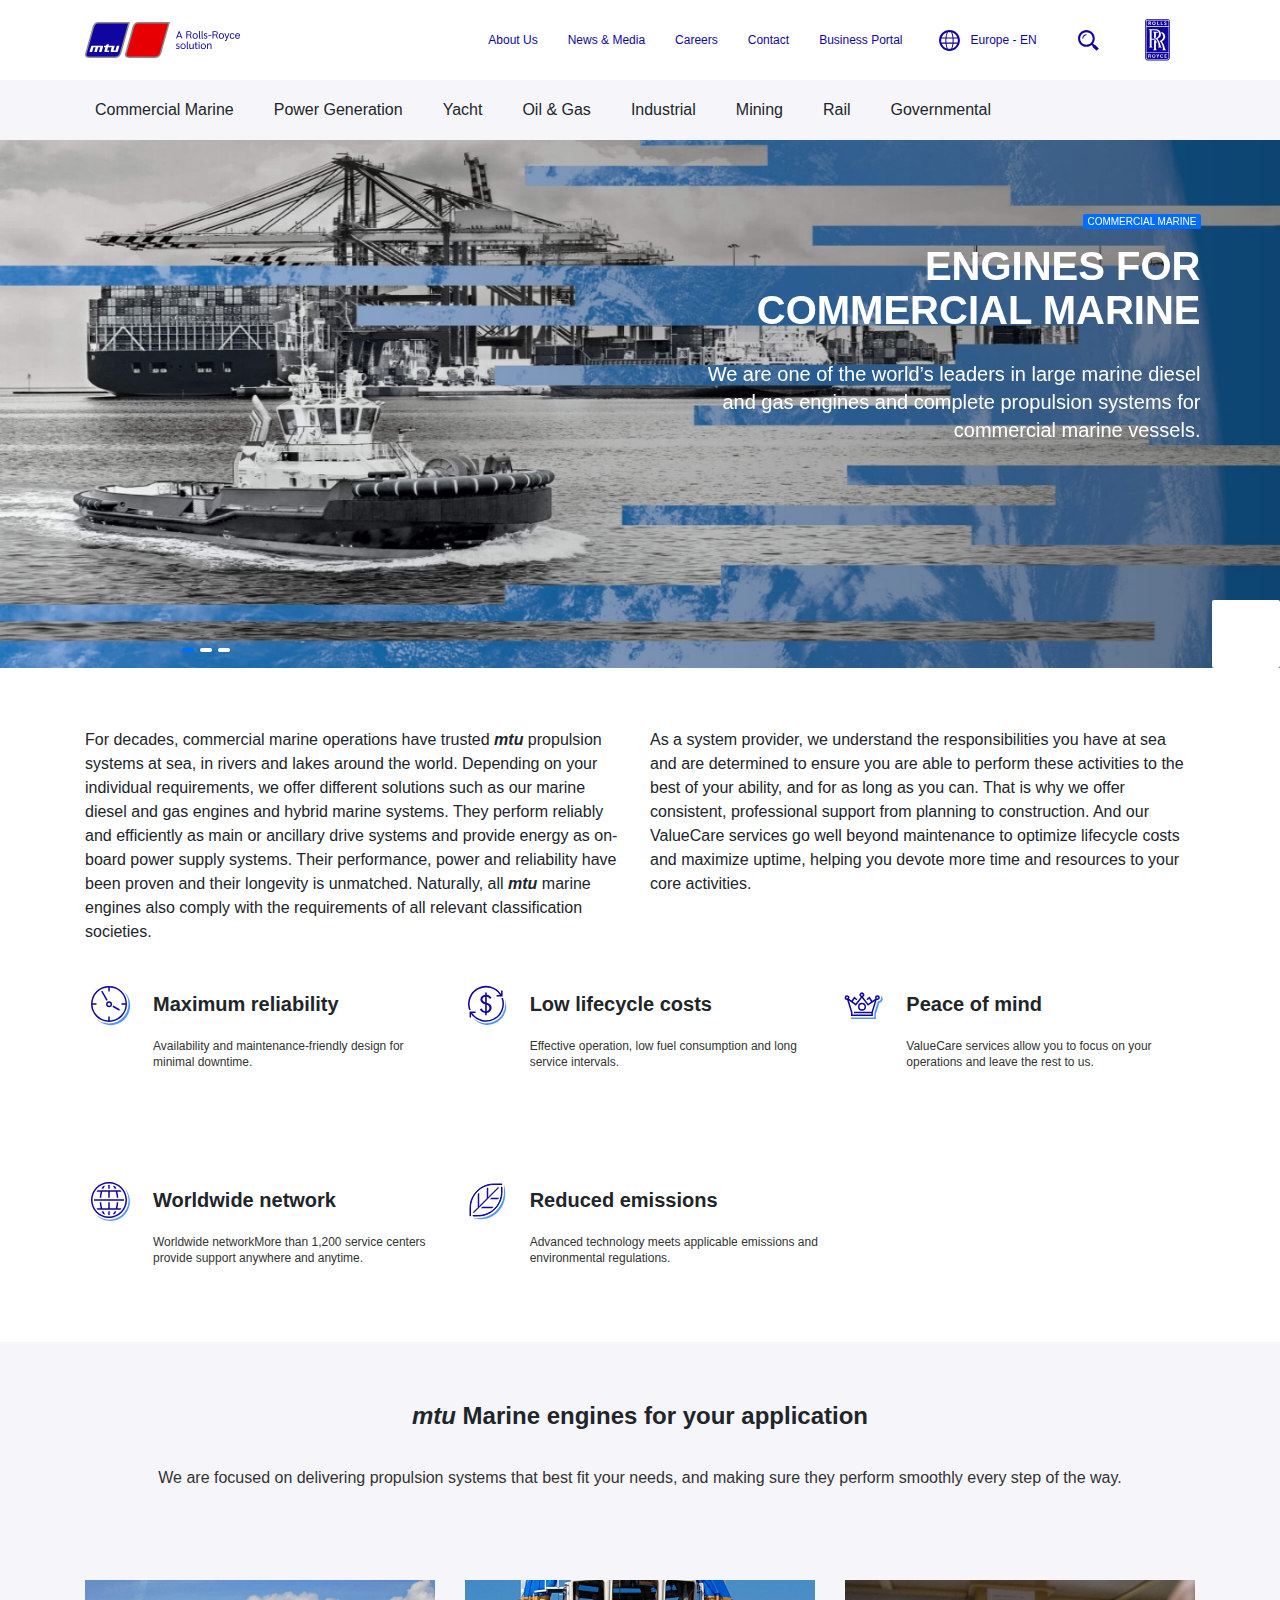
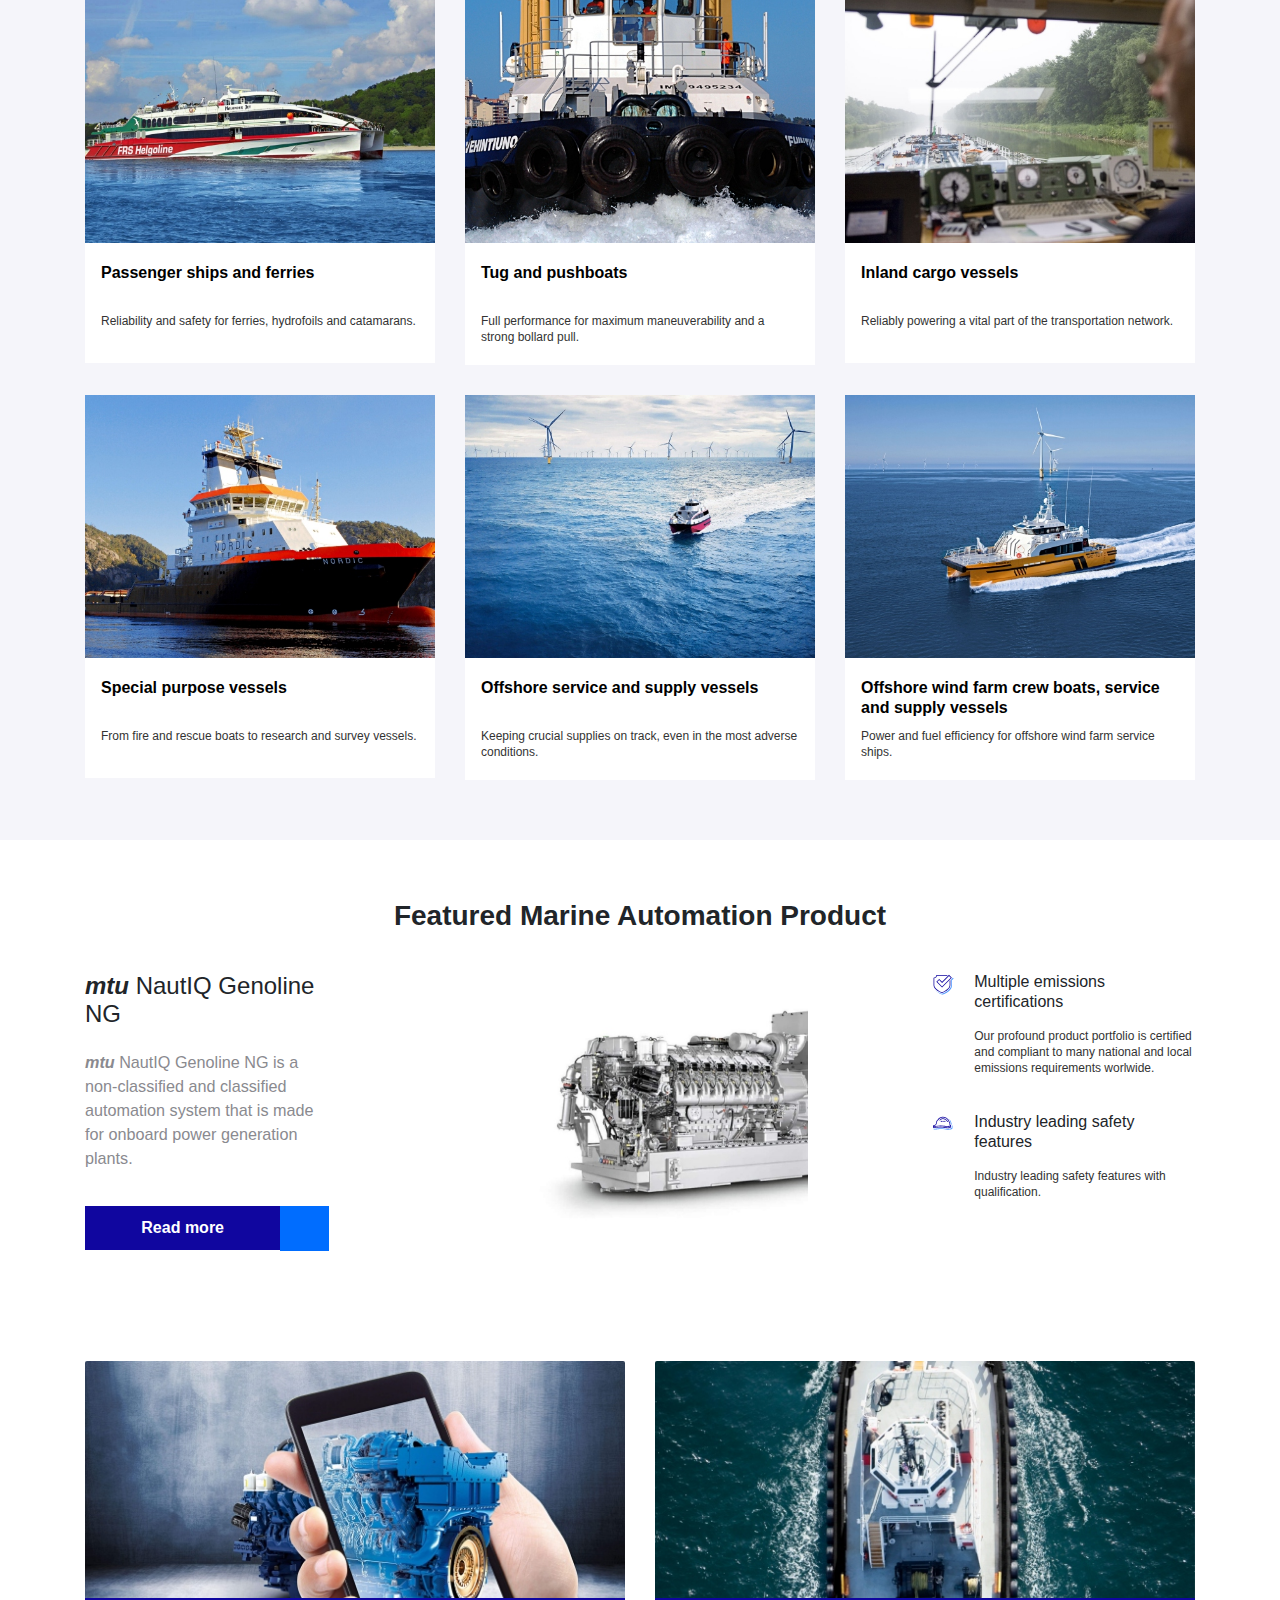
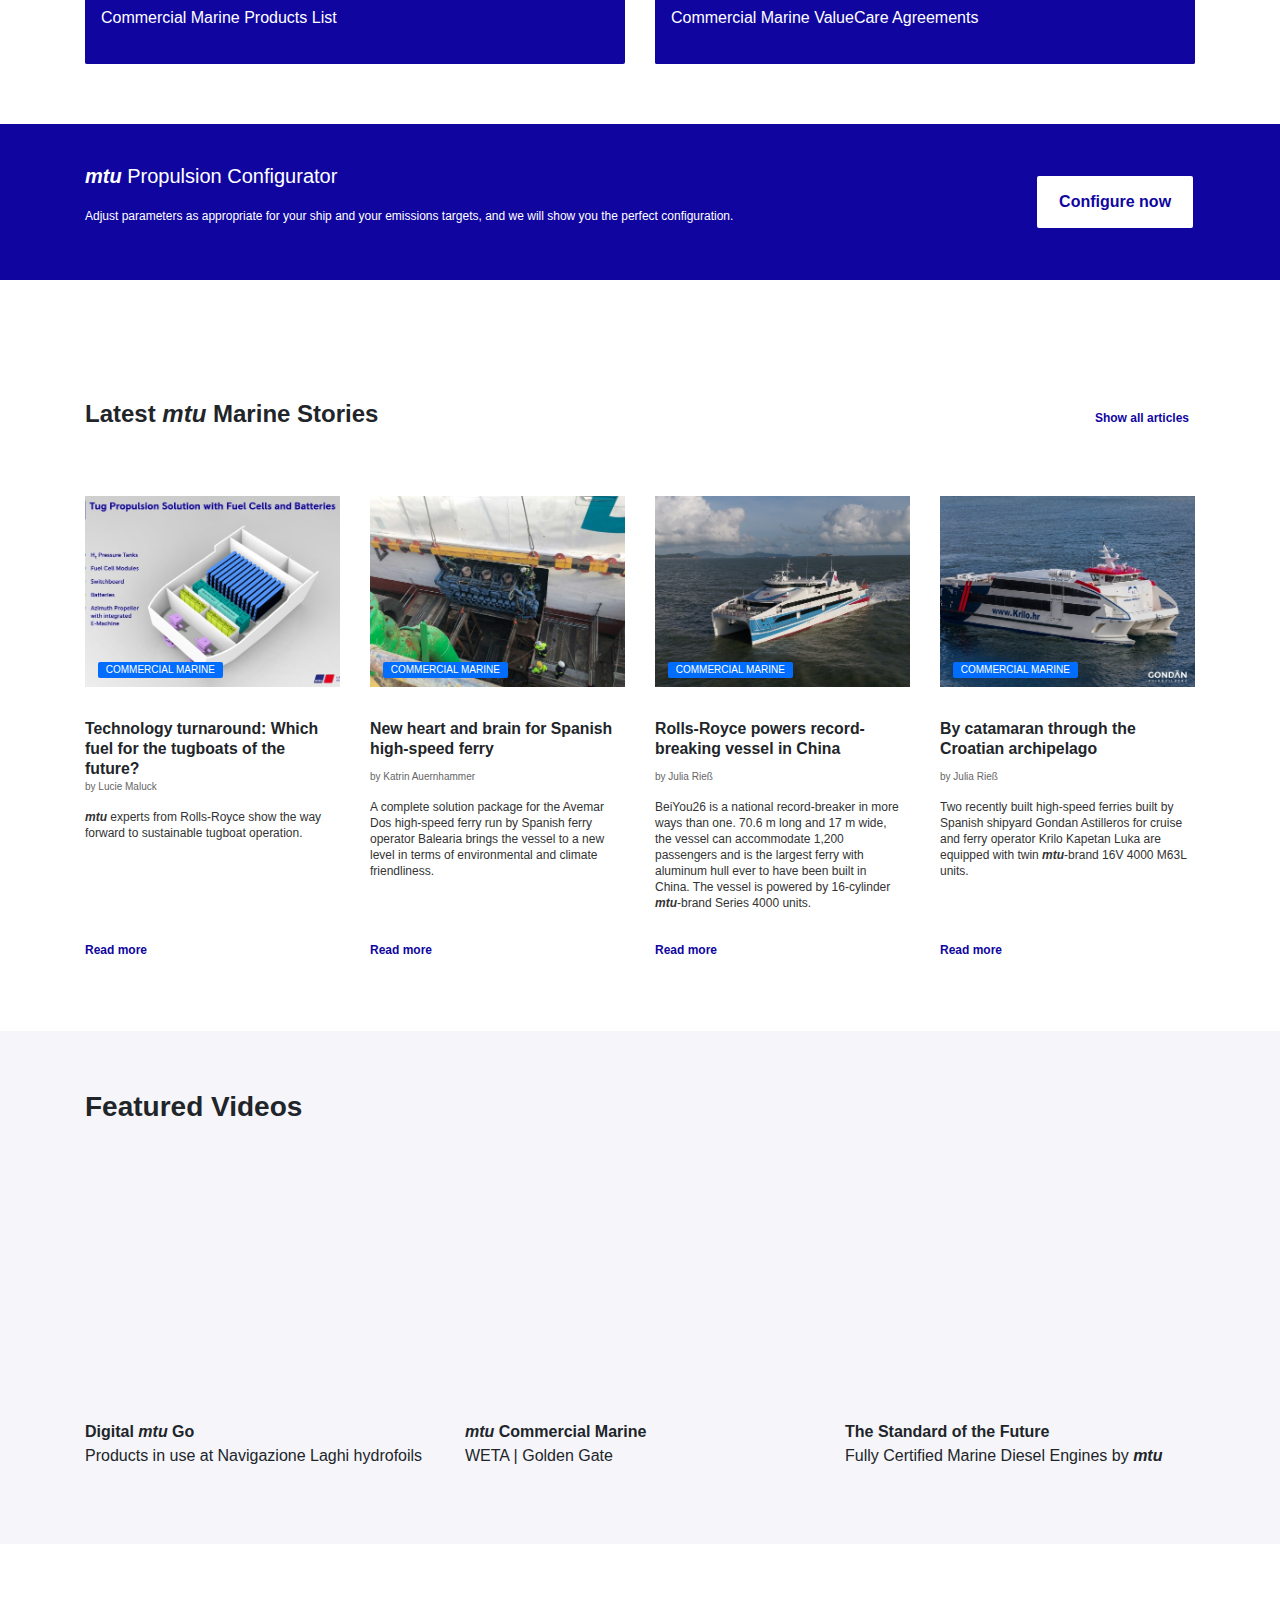
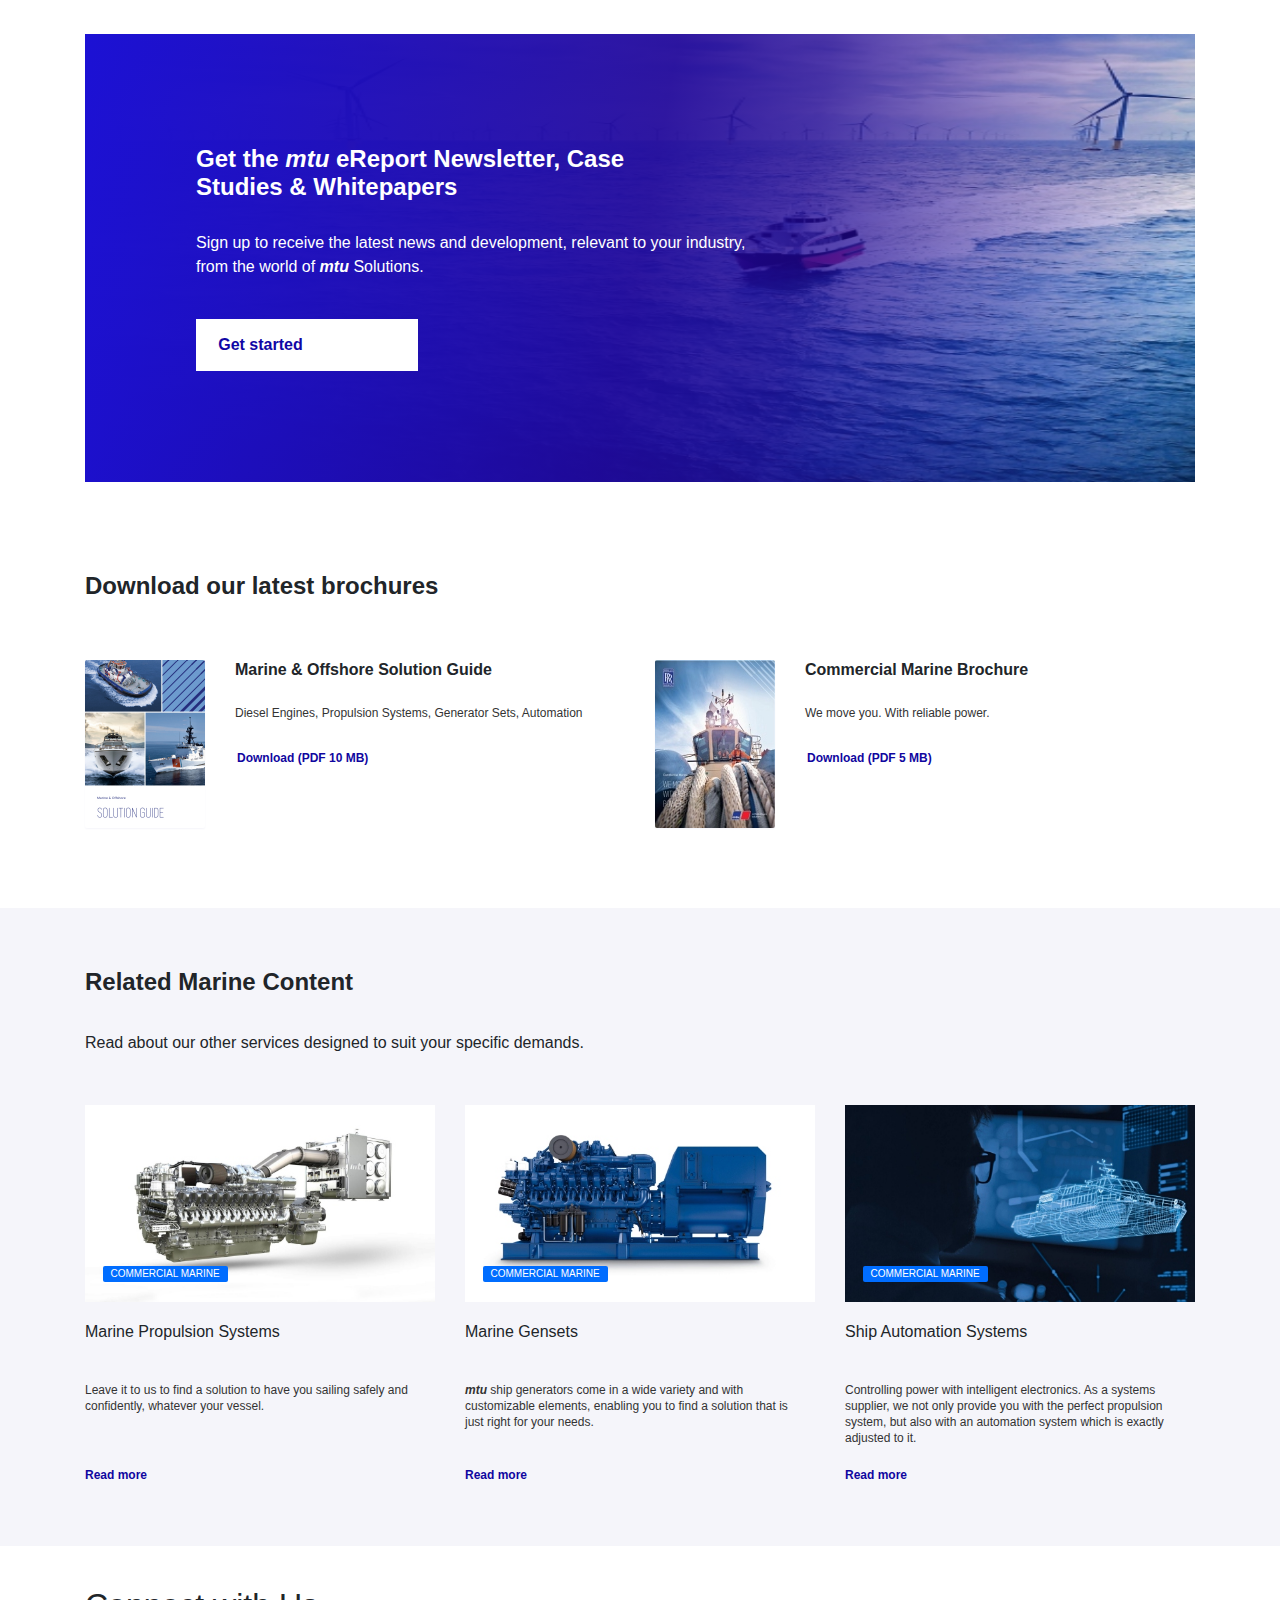
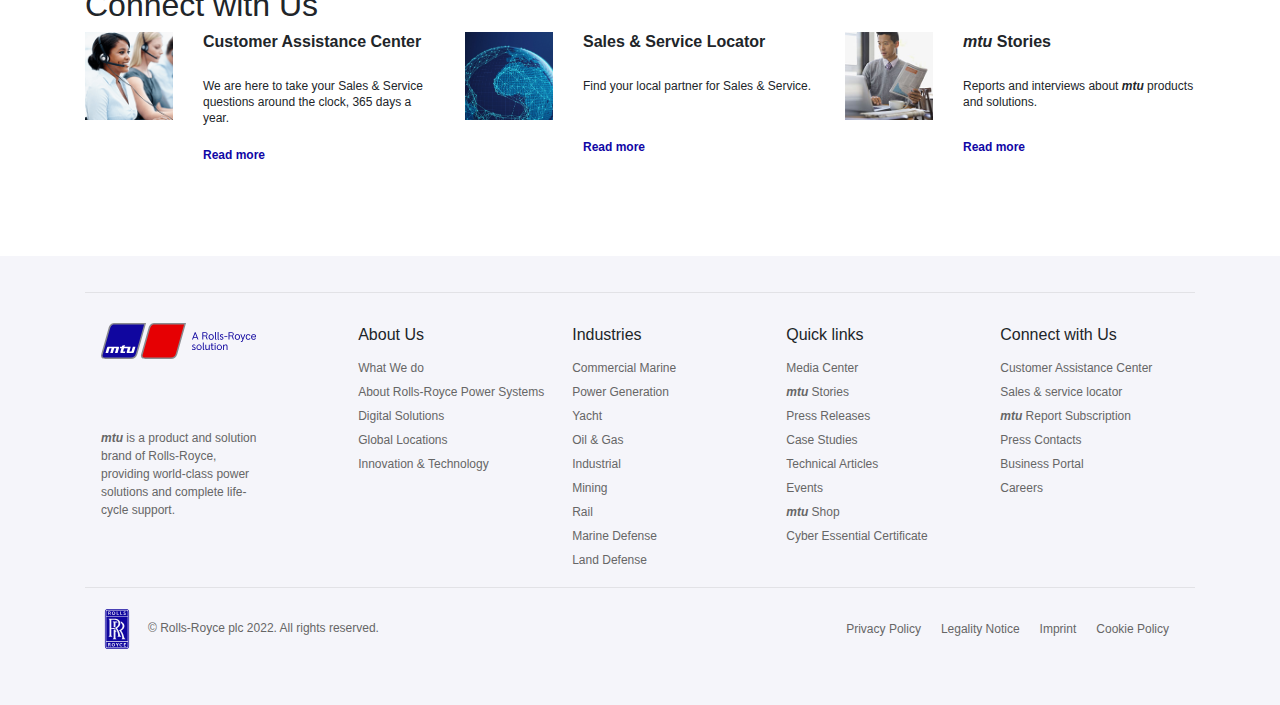
==== commit 7d854f8b: "finish" ====
--- a/pages/carousel-inner1.html
+++ b/pages/carousel-inner1.html
@@ -24,6 +24,7 @@
   <link rel="stylesheet" href="./../styles/carousel-inner.css" />
   <link rel="stylesheet" href="./../styles/main.css" />
   <link rel="stylesheet" href="./../styles/reponsive.css" />
+  <link rel="stylesheet" href="./../styles/mega-menu.css">
 </head>
 
 <body>
@@ -31,7 +32,7 @@
     <div class="padding-page">
       <div class="container-nav">
         <div class="top-menu">
-          <a class="logo-bard" href="">
+          <a class="logo-bard" href="../index.html">
             <svg role="img" aria-label="MTU Logo" class="mtu-e-logo" viewBox="0 0 155 36" fill="none"
               xmlns="http://www.w3.org/2000/svg">
               <path
@@ -111,7 +112,103 @@
                 fill="white"></path>
             </svg>
           </a>
+
+          <div class="mega-menu">
+            <ul class="nav-mega">
+              <li class="link-item"><a href="">About Us</a>
+                <div class="sub-menu">
+                  <ul>
+                    <li class="link-item-sub"><a href="">What We Do</a></li>
+                    <li class="link-item-sub"><a href="">About Rolls-Royce Power Systems</a></li>
+                    <li class="link-item-sub"><a href="">Global Locations</a></li>
+                    <li class="link-item-sub"><a href="">Digital Solutions</a></li>
+                    <li class="link-item-sub"><a href="">Sustainability</a></li>
+                    <li class="link-item-sub"><a href="">Innovation & Technology</a></li>
+                  </ul>
+                </div>
+              </li>
+              <li class="link-item"><a href="">News & Media</a>
+                <div class="sub-menu">
+                  <ul>
+                    <li class="link-item-sub"><a href="">Media Center</a></li>
+                    <li class="link-item-sub"><a href="">Events</a></li>
+                    <li class="link-item-sub"><a href=""><span class="mtu">mtu</span> Stories</a></li>
+                    <li class="link-item-sub"><a href="">Press Contacts</a></li>
+                    <li class="link-item-sub"><a href="">Distribution Signup</a></li>
+                    <li class="link-item-sub"><a href=""><span class="mtu">mtu</span> Report Subscription</a></li>
+                  </ul>
+                </div>
+              </li>
+              <li class="link-item"><a href="">Careers</a>
+                <div class="sub-menu">
+                  <ul>
+                    <li class="link-item-sub"><a href="">Working For Us</a></li>
+                    <li class="link-item-sub"><a href="">What Drives Us: Power Systems</a></li>
+                    <li class="link-item-sub"><a href="">Our Future: Smart Solutions</a></li>
+                    <li class="link-item-sub"><a href="">Secondary School Students</a></li>
+                    <li class="link-item-sub"><a href="">Students</a></li>
+                    <li class="link-item-sub"><a href="">Graduates</a></li>
+                    <li class="link-item-sub"><a href="">Professionals</a></li>
+                    <li class="link-item-sub"><a href="">Current Job Openings</a></li>
+                    <li class="link-item-sub"><a href="">FAQ</a></li>
+                    <li class="link-item-sub"><a href="">Careers Contacts</a></li>
+                  </ul>
+                </div>
+              </li>
+              <li class="link-item"><a href="">Contact</a>
+                <div class="sub-menu">
+                  <ul>
+                    <li class="link-item-sub"><a href="">Customer Assistance Center</a></li>
+                    <li class="link-item-sub"><a href="">Sales & service locator</a></li>
+
+                  </ul>
+                </div>
+              </li>
+              <li class="link-item"><a href="">Business Portal</a>
+                <div class="sub-menu">
+                  <ul>
+                    <li class="link-item-sub"><a href="">Partner login</a></li>
+                    <li class="link-item-sub"><a href="">Purchasing</a></li>
+                  </ul>
+                </div>
+              </li>
+            </ul>
+          </div>
+
           <div class="nav-right">
+
+            <div class="icon-menu">
+              <span class="mtu-e-icon__icon ">
+                <svg viewBox="0 0 24 24" fill="#10069F" xmlns="http://www.w3.org/2000/svg">
+                  <path fill-rule="evenodd" clip-rule="evenodd"
+                    d="M22 12C22 17.5228 17.5228 22 12 22C6.47715 22 2 17.5228 2 12C2 6.47715 6.47715 2 12 2C17.5228 2 22 6.47715 22 12ZM14.6175 4.43801C16.8011 5.19373 18.5557 6.86865 19.4185 9H15.8169C15.592 7.21014 15.1713 5.63713 14.6175 4.43801ZM10.542 4.13255C11.0147 4.04549 11.5021 4 12 4C12.4979 4 12.9853 4.04549 13.458 4.13255C14.0918 5.19193 14.5843 6.9206 14.8293 9H9.17071C9.41569 6.9206 9.90818 5.19193 10.542 4.13255ZM9.38254 4.43801C7.19886 5.19373 5.44427 6.86865 4.58152 9H8.18312C8.40799 7.21014 8.82873 5.63713 9.38254 4.43801ZM8.08001 10H4.25203C4.08751 10.6392 4 11.3094 4 12C4 12.6906 4.08751 13.3608 4.25203 14H8.08001C8.02754 13.3538 8 12.6849 8 12C8 11.3151 8.02754 10.6462 8.08001 10ZM8.18312 15H4.58152C5.44427 17.1313 7.19886 18.8063 9.38254 19.562C8.82873 18.3629 8.40799 16.7899 8.18312 15ZM10.542 19.8674C9.90818 18.8081 9.41569 17.0794 9.17071 15H14.8293C14.5843 17.0794 14.0918 18.8081 13.458 19.8674C12.9853 19.9545 12.4979 20 12 20C11.5021 20 11.0147 19.9545 10.542 19.8674ZM14.6175 19.562C16.8011 18.8063 18.5557 17.1313 19.4185 15H15.8169C15.592 16.7899 15.1713 18.3629 14.6175 19.562ZM15.92 14H19.748C19.9125 13.3608 20 12.6906 20 12C20 11.3094 19.9125 10.6392 19.748 10H15.92C15.9725 10.6462 16 11.3151 16 12C16 12.6849 15.9725 13.3538 15.92 14ZM14.9257 14H9.07434C9.02569 13.3568 9 12.6874 9 12C9 11.3126 9.02569 10.6432 9.07434 10H14.9257C14.9743 10.6432 15 11.3126 15 12C15 12.6874 14.9743 13.3568 14.9257 14Z">
+                  </path>
+                </svg>
+                Europe - EN
+              </span>
+
+
+            </div>
+
+            <div class="icon-menu">
+
+
+              <span class="mtu-e-icon__icon">
+                <svg viewBox="0 0 24 24" fill="#10069F" xmlns="http://www.w3.org/2000/svg">
+                  <path fill-rule="evenodd" clip-rule="evenodd"
+                    d="M10 18C14.4183 18 18 14.4183 18 10C18 5.58172 14.4183 2 10 2C5.58172 2 2 5.58172 2 10C2 14.4183 5.58172 18 10 18ZM10 16C13.3137 16 16 13.3137 16 10C16 6.68629 13.3137 4 10 4C6.68629 4 4 6.68629 4 10C4 13.3137 6.68629 16 10 16Z">
+                  </path>
+                  <rect width="2" height="5.3433"
+                    transform="matrix(-0.707107 0.707107 0.707107 0.707107 15.7046 14.2905)"></rect>
+                  <rect width="3.00227" height="5.3433"
+                    transform="matrix(-0.707107 0.707107 0.707107 0.707107 18.1229 16)"></rect>
+                  <path d="M18.1229 16L16 18.1229L16 17L17 16H18.1229Z"></path>
+                  <path fill-rule="evenodd" clip-rule="evenodd"
+                    d="M10 6C7.79086 6 6 7.79086 6 10H7C7 8.34315 8.34315 7 10 7V6Z"></path>
+                </svg>
+              </span>
+            </div>
+
             <div class="nav-bars-btn-menu">
               <label for="nav-mobileinput" class="nav-bars-btn">
                 <div class="nav-bars" onclick="myFunction(this)">
@@ -121,7 +218,7 @@
                 </div>
               </label>
             </div>
-            <div class="mtu-e-icon__icon-menu">
+            <div class="mtu-e-icon__icon-menu active">
               <span class="mtu-e-icon__icon"><svg viewBox="0 0 29 48" fill="#10069F" xmlns="http://www.w3.org/2000/svg">
                   <path fill-rule="evenodd" clip-rule="evenodd"
                     d="M27.3739 8.42763V3.32022C27.3739 2.4004 26.6402 1.65406 25.7359 1.65406H3.26409C2.35982 1.65406 1.62609 2.4004 1.62609 3.32022V8.42763H27.3739ZM3.26409 46.3459C2.35982 46.3459 1.62609 45.5996 1.62609 44.6798V39.5683H27.3739V44.6798C27.3739 45.5996 26.6402 46.3459 25.7359 46.3459H3.26409ZM27.3739 38.8462H1.62609V9.14977H27.3739V38.8462ZM29 44.6798V3.32022C29 1.48462 27.5365 0 25.7359 0H3.26409C1.45952 0 0 1.48865 0 3.32022V44.6798C0 46.5154 1.46348 48 3.26409 48H25.7359C27.5405 48 29 46.5113 29 44.6798ZM25.7319 0.939989C27.0289 0.939989 28.0759 2.00504 28.0759 3.32022H28.0799V44.6838C28.0799 45.999 27.0289 47.064 25.7359 47.064H3.26409C1.97114 47.064 0.924097 45.999 0.924097 44.6838V3.32426C0.924097 2.00504 1.97114 0.939989 3.26409 0.939989H25.7319ZM23.5306 42.542V41.6181H25.3431V40.9363H22.7255V44.9504H25.3431V44.2686H23.5306V43.2238H24.8592V42.542H23.5306ZM20.4093 42.2878C20.2348 41.8118 19.9135 41.5778 19.4178 41.5778C18.7118 41.5778 18.2914 42.0942 18.2954 42.9575C18.2954 43.8249 18.7158 44.3413 19.4178 44.3413C19.8858 44.3413 20.1991 44.1395 20.4053 43.7119L20.4133 43.6958L20.4331 43.7038L21.0756 43.9822L21.0637 44.0024C20.7305 44.6519 20.1436 45.011 19.4178 45.011C18.2676 45.011 17.4665 44.1678 17.4665 42.9575C17.4665 41.7432 18.2676 40.8919 19.4178 40.8919C20.2705 40.8919 20.8416 41.2752 21.0796 42.0014L21.0875 42.0215L21.0677 42.0296L20.4172 42.308L20.4093 42.2878ZM14.0874 40.9444L14.8726 42.5621L15.6619 40.9323H16.5741L16.5582 40.9646L15.2811 43.4134V44.9464H14.4681V43.4457L13.1712 40.9323H14.0834L14.0874 40.9444ZM10.1847 45.015C11.3587 45.015 12.1797 44.1718 12.1797 42.9615C12.1797 41.7472 11.3587 40.896 10.1847 40.896C9.0068 40.896 8.18582 41.7432 8.18582 42.9615C8.18582 44.1718 9.0068 45.015 10.1847 45.015ZM10.1808 41.5778C10.9026 41.5778 11.3508 42.1063 11.3508 42.9615C11.3508 43.8168 10.9026 44.3453 10.1808 44.3453C9.45893 44.3453 9.01077 43.8128 9.01077 42.9615C9.01077 42.1063 9.45893 41.5778 10.1808 41.5778ZM6.9603 44.9464L6.91667 44.8819C6.84132 44.7689 6.78976 44.6559 6.7501 44.5147L6.46851 43.5102C6.39315 43.2318 6.2821 43.0705 6.11949 42.9938L6.06793 42.9696L6.11949 42.9454C6.40901 42.8203 6.75803 42.5581 6.75803 42.0175C6.75803 41.3841 6.2583 40.9404 5.54441 40.9404H3.84692V44.9545H4.63618V43.2802H5.21126C5.51665 43.2802 5.6039 43.3932 5.67926 43.6554L5.94498 44.5591C5.98861 44.7124 6.06 44.8536 6.13535 44.9343L6.14725 44.9464H6.9603ZM5.42146 41.6141C5.77444 41.6141 5.96085 41.7835 5.96085 42.1063C5.96085 42.425 5.77444 42.5944 5.42146 42.5944H4.63618V41.6141H5.42146ZM9.40737 14.8506H14.4641C14.6426 15.02 15.0313 15.5243 15.2336 16.0851H12.6556V21.3216C12.3145 21.4951 11.5332 21.8057 10.502 21.9913V16.9081C10.4822 15.9358 10.1332 15.375 9.40737 15.1572V14.8506ZM13.6669 26.078C13.8058 26.3201 14.0239 26.784 14.1112 27.1189C13.7106 27.1431 13.2426 27.1552 12.838 27.1552H12.6516L12.6635 34.2313C12.6635 35.1269 13.0324 35.7119 13.7304 35.9419V36.2525H9.43514V35.9419C10.1133 35.72 10.4624 35.1632 10.502 34.2394V34.2313C10.502 34.2197 10.502 34.1331 10.5018 33.9818C10.5011 32.9269 10.498 28.7238 10.498 24.783C11.0136 24.7144 12.1559 24.549 12.6516 24.3998V26.1103L12.842 26.1063C13.0998 26.1022 13.425 26.0901 13.6669 26.078ZM19.5843 16.9726C19.505 16.9161 19.3424 16.8112 19.2393 16.7588C19.1957 16.3473 19.0648 15.6978 18.7832 15.0644C19.6716 15.2177 20.4767 15.6453 21.0796 16.0568C22.4717 17.021 23.4394 18.7356 23.4156 20.4058C23.4156 22.6731 22.1583 24.5692 19.8818 25.7512C19.8541 25.7653 19.8264 25.7775 19.8 25.789C19.7886 25.794 19.7775 25.7988 19.7668 25.8037C19.7479 25.8133 19.728 25.822 19.7073 25.8311C19.6846 25.8411 19.6608 25.8515 19.6359 25.8642L19.4217 25.9731L19.5804 26.1587C21.0637 27.8934 21.9957 30.3544 22.4161 31.6696C22.5832 32.187 22.7121 32.722 22.9328 33.6389C22.9479 33.7014 22.9634 33.7657 22.9793 33.8319L23.0309 34.0417C23.364 35.4214 24.1453 35.8289 24.538 35.9499V36.2525H20.1118V35.9459C20.7226 35.7482 20.8218 35.2843 20.8376 34.9454V34.9091C20.8416 34.8849 20.8416 34.8607 20.8416 34.8325V34.8324V34.7639C20.8381 34.3977 20.7471 33.4693 20.724 33.2335C20.7206 33.1991 20.7186 33.1794 20.7186 33.1784C20.3895 30.7417 19.3622 28.2243 18.0376 26.6065L17.9622 26.5137L17.8472 26.546L17.8372 26.5484C17.7798 26.5619 17.6556 26.5911 17.5735 26.6025C17.5667 26.5851 17.5595 26.5668 17.552 26.5475C17.4541 26.2975 17.2947 25.8903 17.0738 25.4971C20.7583 24.2545 21.2184 21.7008 21.2184 20.434C21.2184 18.9656 20.6393 17.7351 19.5843 16.9726ZM18.45 17.3518C18.4738 15.6816 17.5061 13.9671 16.114 13.0029C15.0233 12.2565 13.6551 11.8007 11.5649 11.8007H4.4339V12.1073C5.1597 12.3251 5.50871 12.8859 5.52854 13.8581L5.53251 31.1774V31.1854C5.49285 32.1093 5.14383 32.666 4.46563 32.8879V33.1985H8.75297V32.8879C8.05494 32.6579 7.68609 32.0689 7.68609 31.1774L7.6742 24.1012H7.8606C9.62948 24.1012 11.3627 23.8914 12.8698 23.488L12.9848 23.4598L13.0601 23.5526C14.3808 25.1743 15.4081 27.6917 15.7412 30.1244C15.7452 30.1325 15.8602 31.2903 15.8642 31.7099V31.7785V31.8551V31.8914C15.8483 32.2303 15.7531 32.6902 15.1384 32.8919V33.1985H19.5724V32.896C19.1798 32.7749 18.3985 32.3675 18.0653 30.9878L18.0138 30.778C17.9978 30.7118 17.9823 30.6475 17.9673 30.585C17.7465 29.6681 17.6177 29.133 17.4506 28.6156C17.0262 27.3004 16.0982 24.8395 14.6148 23.1047L14.4562 22.9192L14.6704 22.8102C14.7021 22.7941 14.7303 22.7816 14.7585 22.769C14.7726 22.7627 14.7867 22.7565 14.8013 22.7497C14.812 22.7449 14.8231 22.74 14.8344 22.7351C14.8608 22.7235 14.8885 22.7114 14.9163 22.6973C17.1968 21.5152 18.45 19.6191 18.45 17.3518ZM14.6109 13.9187C15.6659 14.6852 16.2449 15.9116 16.2449 17.3801C16.2449 19.0422 15.4279 22.9232 7.8725 23.0563L7.68213 23.0604V13.0351H11.4578C12.8023 13.0594 13.8018 13.3377 14.6109 13.9187ZM10.3949 2.97362C9.217 2.97362 8.39602 3.82082 8.39602 5.03918C8.39602 6.25754 9.217 7.10474 10.3949 7.10474C11.5729 7.10474 12.3938 6.2535 12.3938 5.03918C12.3938 3.82486 11.5729 2.97362 10.3949 2.97362ZM10.3949 6.42294C9.6731 6.42294 9.22493 5.89042 9.22493 5.03918C9.22493 4.18794 9.6731 3.65945 10.3949 3.65542C11.1168 3.65542 11.5649 4.18391 11.5649 5.03918C11.5649 5.89445 11.1168 6.42294 10.3949 6.42294ZM14.944 6.36646H16.7565V7.04826H14.1389V3.03414H14.944V6.36646ZM19.1322 6.36646H20.9447V7.04826H18.3271V3.03414H19.1322V6.36646ZM4.0016 7.04826H4.79085V5.3821H5.36593C5.67132 5.3821 5.75858 5.49506 5.83393 5.75728L6.09966 6.66097C6.14725 6.81427 6.21468 6.95547 6.29003 7.03616L6.30193 7.04826H7.11498L7.07135 6.98371C6.99996 6.87478 6.9484 6.76182 6.90478 6.60852L6.62318 5.60398C6.54783 5.32562 6.43678 5.16424 6.27417 5.08759L6.22261 5.06339L6.27417 5.03918C6.56369 4.91412 6.91271 4.65189 6.91271 4.11129C6.91271 3.47791 6.41298 3.03414 5.69909 3.03414H4.0016V7.04826ZM5.57614 4.69627H4.79085V3.7119H5.57614C5.92912 3.7119 6.11552 3.88134 6.11552 4.20408C6.11552 4.52683 5.92912 4.69627 5.57614 4.69627ZM22.5391 5.79763C22.8603 6.22526 23.2768 6.45118 23.7011 6.42294C23.9907 6.40277 24.2009 6.18492 24.2048 5.90655C24.2048 5.72905 24.1215 5.56767 23.9788 5.47085C23.8717 5.39823 23.713 5.33368 23.479 5.26107C22.7453 5.03918 22.3765 4.64382 22.3765 4.09516C22.3765 3.4174 22.896 2.98169 23.6932 2.98169C24.1334 2.98169 24.4904 3.08255 24.8196 3.30444L24.8315 3.3125L24.6173 4.01044L24.5935 3.99027C24.2921 3.75224 24.0065 3.63928 23.6972 3.63928C23.4354 3.63928 23.1499 3.76434 23.1499 4.04675C23.1499 4.30494 23.2807 4.47438 24.0026 4.69223C24.9068 4.96253 25.0298 5.44664 25.0298 5.88638C25.0298 6.60449 24.4547 7.10877 23.6337 7.10877C23.0705 7.10877 22.547 6.91109 22.2932 6.60045L22.2852 6.59238L22.5153 5.76535L22.5391 5.79763Z"
@@ -131,13 +228,2451 @@
             </div>
           </div>
         </div>
-        <div class="search">
-          <form action="">
-            <input type="text" placeholder="search term(s)" title="" />
-            <i class="fa-solid fa-magnifying-glass"></i>
-          </form>
+        <!-- menu mobile -->
+        <div class="menu-mega-mobile">
+          <div class="container-mega-mobile-search">
+            <div class="search">
+              <form action="">
+                <input type="text" placeholder="search term(s)" title="" />
+                <i class="fa-solid fa-magnifying-glass"></i>
+              </form>
+            </div>
+          </div>
+
+          <div class="menu-mega-mobile-blue">
+            <div class="menu-mega-mobile-container">
+              <div class="list-menu-content-mobile">
+                <ul class="nav-menu-content-mobile">
+                  <li class="link-items-content-mobile">
+                    <div class="container-link-item-moblie">
+                      <a>Commercial Marine</a>
+                      <i class="fa-solid fa-angle-right"></i>
+                    </div>
+                    <div class="sub-menu-mobile">
+                      <div class="sub-menu-top">
+                        <div class="to-back-menu">
+                          <div class="container-sub-menu back">
+                            <i class="fa-solid fa-angle-left"></i>
+                            <p><span>Back</span> to Main menu</p>
+                          </div>
+                        </div>
+
+                        <div class="sub-menu-content-list">
+                          <div class="header-sub-content">
+                            <div class="container-sub-menu">
+                              <h2>Commercial Marine</h2>
+                            </div>
+                          </div>
+                          <div class="body-sub-content">
+                            <ul class="sub-body-nav">
+                              <li class="link-sub-body">
+                                <div class="container-sub-menu">
+                                  <a> Commercial Marine Solutions</a>
+                                  <i class="fa-solid fa-angle-right"></i>
+                                </div>
+                              </li>
+                              <li class="link-sub-body">
+                                <div class="container-sub-menu">
+                                  <a> System Solutions</a>
+                                  <i class="fa-solid fa-angle-right"></i>
+                                </div>
+                              </li>
+                              <li class="link-sub-body">
+                                <div class="container-sub-menu">
+                                  <a> Marine Service Solutions</a>
+                                  <i class="fa-solid fa-angle-right"></i>
+                                </div>
+                              </li>
+                              <li class="link-sub-body">
+                                <div class="container-sub-menu">
+                                  <a> Marine Resources</a>
+                                  <i class="fa-solid fa-angle-right"></i>
+                                </div>
+                              </li>
+                            </ul>
+                          </div>
+                        </div>
+                      </div>
+
+                      <div class="sub-menu-bottom">
+                        <div class="container-sub-menu-bottom">
+                          <h4>Featured Story</h4>
+
+                          <div class="img-sub-bottom">
+                            <img src="./../assets/MTU-Keyvisual-Symposium.jpg" alt="">
+                          </div>
+
+                          <h3>DIVE INTO A WORLD OF SOLUTIONS</h3>
+                          <p>The future of shipping is green. We show solutions on the way there.
+                          </p>
+
+                          <a href="">
+                            <div class="btn-sub-bottom">
+                              Learn more <span><i class="fa-solid fa-angle-right"></i></span>
+                            </div>
+                          </a>
+                        </div>
+                      </div>
+                    </div>
+                  </li>
+                  <li class="link-items-content-mobile">
+                    <div class="container-link-item-moblie">
+                      <a>Power Generation</a>
+                      <i class="fa-solid fa-angle-right"></i>
+                    </div>
+
+                    <div class="sub-menu-mobile">
+                      <div class="sub-menu-top">
+                        <div class="to-back-menu">
+                          <div class="container-sub-menu back">
+                            <i class="fa-solid fa-angle-left"></i>
+                            <p><span>Back</span> to Main menu</p>
+                          </div>
+                        </div>
+
+                        <div class="sub-menu-content-list">
+                          <div class="header-sub-content">
+                            <div class="container-sub-menu">
+                              <h2>Power Generation
+                              </h2>
+                            </div>
+                          </div>
+                          <div class="body-sub-content">
+                            <ul class="sub-body-nav">
+                              <li class="link-sub-body">
+                                <div class="container-sub-menu">
+                                  <a> Power Generation Solutions</a>
+                                  <i class="fa-solid fa-angle-right"></i>
+                                </div>
+                              </li>
+                              <li class="link-sub-body">
+                                <div class="container-sub-menu">
+                                  <a> Power Generation Products</a>
+                                  <i class="fa-solid fa-angle-right"></i>
+                                </div>
+                              </li>
+                              <li class="link-sub-body">
+                                <div class="container-sub-menu">
+                                  <a>Power Generation Applications</a>
+                                  <i class="fa-solid fa-angle-right"></i>
+                                </div>
+                              </li>
+                              <li class="link-sub-body">
+                                <div class="container-sub-menu">
+                                  <a> Power Generation Service Solutions</a>
+                                  <i class="fa-solid fa-angle-right"></i>
+                                </div>
+                              </li>
+
+                              <li class="link-sub-body">
+                                <div class="container-sub-menu">
+                                  <a> Power Generation Resources</a>
+                                  <i class="fa-solid fa-angle-right"></i>
+                                </div>
+                              </li>
+                            </ul>
+                          </div>
+                        </div>
+                      </div>
+
+                      <div class="sub-menu-bottom">
+                        <div class="container-sub-menu-bottom">
+                          <h4>Product finder
+                          </h4>
+
+                          <div class="img-sub-bottom">
+                            <img src="./../assets/MTU-04157_Produktfinder_Bild1.png" alt="">
+                          </div>
+
+                          <h3>Check out the new product finder with power, emissions and application filters
+                          </h3>
+
+
+                          <a href="">
+                            <div class="btn-sub-bottom">
+                              Show all <span><i class="fa-solid fa-angle-right"></i></span>
+                            </div>
+                          </a>
+                        </div>
+                      </div>
+                    </div>
+                  </li>
+
+                  <li class="link-items-content-mobile">
+                    <div class="container-link-item-moblie">
+                      <a>Yacht</a>
+                      <i class="fa-solid fa-angle-right"></i>
+                    </div>
+
+                    <div class="sub-menu-mobile">
+                      <div class="sub-menu-top">
+                        <div class="to-back-menu">
+                          <div class="container-sub-menu back">
+                            <i class="fa-solid fa-angle-left"></i>
+                            <p><span>Back</span> to Main menu</p>
+                          </div>
+                        </div>
+
+                        <div class="sub-menu-content-list">
+                          <div class="header-sub-content">
+                            <div class="container-sub-menu">
+                              <h2>Yacht</h2>
+                            </div>
+                          </div>
+                          <div class="body-sub-content">
+                            <ul class="sub-body-nav">
+                              <li class="link-sub-body">
+                                <div class="container-sub-menu">
+                                  <a> Yacht Solutions</a>
+                                  <i class="fa-solid fa-angle-right"></i>
+                                </div>
+                              </li>
+                              <li class="link-sub-body">
+                                <div class="container-sub-menu">
+                                  <a> System Solutions</a>
+                                  <i class="fa-solid fa-angle-right"></i>
+                                </div>
+                              </li>
+                              <li class="link-sub-body">
+                                <div class="container-sub-menu">
+                                  <a> Premium Yacht Service</a>
+                                  <i class="fa-solid fa-angle-right"></i>
+                                </div>
+                              </li>
+                              <li class="link-sub-body">
+                                <div class="container-sub-menu">
+                                  <a> Yacht Resources</a>
+                                  <i class="fa-solid fa-angle-right"></i>
+                                </div>
+                              </li>
+                            </ul>
+                          </div>
+                        </div>
+                      </div>
+
+                      <div class="sub-menu-bottom">
+                        <div class="container-sub-menu-bottom">
+                          <h4>Featured Item
+                          </h4>
+
+                          <div class="img-sub-bottom">
+                            <img src="./../assets/WebPromo_256_b_2511.png" alt="">
+                          </div>
+
+                          <h3>Check out our <span class="mtu">mtu</span> Hybrid PropulsionPack configurator for yachts!
+                          </h3>
+                          <p>Your yachting style determines the kind of hybrid system that suits you best. Find your
+                            Hybrid Solution that meets your individual needs.
+                          </p>
+
+                          <a href="">
+                            <div class="btn-sub-bottom">
+                              Learn more <span><i class="fa-solid fa-angle-right"></i></span>
+                            </div>
+                          </a>
+                        </div>
+                      </div>
+                    </div>
+                  </li>
+                  <li class="link-items-content-mobile">
+                    <div class="container-link-item-moblie">
+                      <a>Oil & Gas </a>
+                      <i class="fa-solid fa-angle-right"></i>
+                    </div>
+
+                    <div class="sub-menu-mobile">
+                      <div class="sub-menu-top">
+                        <div class="to-back-menu">
+                          <div class="container-sub-menu back">
+                            <i class="fa-solid fa-angle-left"></i>
+                            <p><span>Back</span> to Main menu</p>
+                          </div>
+                        </div>
+
+                        <div class="sub-menu-content-list">
+                          <div class="header-sub-content">
+                            <div class="container-sub-menu">
+                              <h2>Oil & Gas
+                              </h2>
+                            </div>
+                          </div>
+                          <div class="body-sub-content">
+                            <ul class="sub-body-nav">
+                              <li class="link-sub-body">
+                                <div class="container-sub-menu">
+                                  <a> Onshore Oil & Gas Solutions</a>
+                                  <i class="fa-solid fa-angle-right"></i>
+                                </div>
+                              </li>
+                              <li class="link-sub-body">
+                                <div class="container-sub-menu">
+                                  <a>Offshore Oil & Gas Solution</a>
+                                  <i class="fa-solid fa-angle-right"></i>
+                                </div>
+                              </li>
+                              <li class="link-sub-body">
+                                <div class="container-sub-menu">
+                                  <a>Oil & Gas Service Solutions</a>
+                                  <i class="fa-solid fa-angle-right"></i>
+                                </div>
+                              </li>
+                              <li class="link-sub-body">
+                                <div class="container-sub-menu">
+                                  <a>Oil & Gas Resources</a>
+                                  <i class="fa-solid fa-angle-right"></i>
+                                </div>
+                              </li>
+                            </ul>
+                          </div>
+                        </div>
+                      </div>
+
+                      <div class="sub-menu-bottom">
+                        <div class="container-sub-menu-bottom">
+                          <h4>Featured Solution
+                          </h4>
+
+                          <div class="img-sub-bottom">
+                            <img src="./../assets/ESS_frac_header.jpg" alt="">
+                          </div>
+
+                          <h3>Fully unfold your E-Frac potential
+                          </h3>
+                          <a href="">
+                            <div class="btn-sub-bottom">
+                              Learn more <span><i class="fa-solid fa-angle-right"></i></span>
+                            </div>
+                          </a>
+                        </div>
+                      </div>
+                    </div>
+                  </li>
+                  <li class="link-items-content-mobile">
+                    <div class="container-link-item-moblie">
+                      <a>Industrial</a>
+                      <i class="fa-solid fa-angle-right"></i>
+                    </div>
+
+                    <div class="sub-menu-mobile">
+                      <div class="sub-menu-top">
+                        <div class="to-back-menu">
+                          <div class="container-sub-menu back">
+                            <i class="fa-solid fa-angle-left"></i>
+                            <p><span>Back</span> to Main menu</p>
+                          </div>
+                        </div>
+
+                        <div class="sub-menu-content-list">
+                          <div class="header-sub-content">
+                            <div class="container-sub-menu">
+                              <h2>Industrial
+                              </h2>
+                            </div>
+                          </div>
+                          <div class="body-sub-content">
+                            <ul class="sub-body-nav">
+                              <li class="link-sub-body">
+                                <div class="container-sub-menu">
+                                  <a> Industrial Solutions</a>
+                                  <i class="fa-solid fa-angle-right"></i>
+                                </div>
+                              </li>
+                              <li class="link-sub-body">
+                                <div class="container-sub-menu">
+                                  <a> Industrial Service Solutions</a>
+                                  <i class="fa-solid fa-angle-right"></i>
+                                </div>
+                              </li>
+                              <li class="link-sub-body">
+                                <div class="container-sub-menu">
+                                  <a> Industrial Resources
+                                  </a>
+                                  <i class="fa-solid fa-angle-right"></i>
+                                </div>
+                              </li>
+                            </ul>
+                          </div>
+                        </div>
+                      </div>
+
+                      <div class="sub-menu-bottom">
+                        <div class="container-sub-menu-bottom">
+                          <h4>Featured Story
+                          </h4>
+
+                          <div class="img-sub-bottom">
+                            <img src="./../assets/Ice Explorer 536-533.jpg" alt="">
+                          </div>
+
+                          <h3>"Ice Explorer" Glacier Tour Vehicles to Meet Tier 4 Standards
+                          </h3>
+
+                          <p class="date"><span>2019.10.19</span> by <span>Leslie Dagg</span></p>
+
+                          <p>Deep in the Canadian Rockies, straddling two national parks, lies one of the largest
+                            non-polar ice fields in the world – the Columbia Icefield.
+                          </p>
+
+                          <a href="">
+                            <div class="btn-sub-bottom">
+                              Learn more <span><i class="fa-solid fa-angle-right"></i></span>
+                            </div>
+                          </a>
+                        </div>
+                      </div>
+                    </div>
+                  </li>
+                  <li class="link-items-content-mobile">
+                    <div class="container-link-item-moblie">
+                      <a>Mining</a>
+                      <i class="fa-solid fa-angle-right"></i>
+                    </div>
+
+                    <div class="sub-menu-mobile">
+                      <div class="sub-menu-top">
+                        <div class="to-back-menu">
+                          <div class="container-sub-menu back">
+                            <i class="fa-solid fa-angle-left"></i>
+                            <p><span>Back</span> to Main menu</p>
+                          </div>
+                        </div>
+
+                        <div class="sub-menu-content-list">
+                          <div class="header-sub-content">
+                            <div class="container-sub-menu">
+                              <h2>Mining</h2>
+                            </div>
+                          </div>
+                          <div class="body-sub-content">
+                            <ul class="sub-body-nav">
+                              <li class="link-sub-body">
+                                <div class="container-sub-menu">
+                                  <a> Mining Solutions</a>
+                                  <i class="fa-solid fa-angle-right"></i>
+                                </div>
+                              </li>
+                              <li class="link-sub-body">
+                                <div class="container-sub-menu">
+                                  <a> Power Generation for Mining</a>
+                                  <i class="fa-solid fa-angle-right"></i>
+                                </div>
+                              </li>
+                              <li class="link-sub-body">
+                                <div class="container-sub-menu">
+                                  <a> Mining Service Solutions</a>
+                                  <i class="fa-solid fa-angle-right"></i>
+                                </div>
+                              </li>
+                              <li class="link-sub-body">
+                                <div class="container-sub-menu">
+                                  <a> Mining Resources</a>
+                                  <i class="fa-solid fa-angle-right"></i>
+                                </div>
+                              </li>
+                            </ul>
+                          </div>
+                        </div>
+                      </div>
+
+                      <div class="sub-menu-bottom">
+                        <div class="container-sub-menu-bottom">
+                          <h4>Green Mining
+                          </h4>
+
+                          <div class="img-sub-bottom">
+                            <img src="./../assets/minexpo_2021_walter_roman_biker_hero_3.jpg" alt="">
+                          </div>
+
+                          <h3>How can ambitious net zero targets be achieved?
+                          </h3>
+                          <p>Talk to our experts and visit our Green Mining special.
+                          </p>
+
+                          <a href="">
+                            <div class="btn-sub-bottom">
+                              Learn more <span><i class="fa-solid fa-angle-right"></i></span>
+                            </div>
+                          </a>
+                        </div>
+                      </div>
+                    </div>
+                  </li>
+                  <li class="link-items-content-mobile">
+                    <div class="container-link-item-moblie">
+                      <a>Rail</a>
+                      <i class="fa-solid fa-angle-right"></i>
+                    </div>
+
+                    <div class="sub-menu-mobile">
+                      <div class="sub-menu-top">
+                        <div class="to-back-menu">
+                          <div class="container-sub-menu back">
+                            <i class="fa-solid fa-angle-left"></i>
+                            <p><span>Back</span> to Main menu</p>
+                          </div>
+                        </div>
+
+                        <div class="sub-menu-content-list">
+                          <div class="header-sub-content">
+                            <div class="container-sub-menu">
+                              <h2>Rail</h2>
+                            </div>
+                          </div>
+                          <div class="body-sub-content">
+                            <ul class="sub-body-nav">
+                              <li class="link-sub-body">
+                                <div class="container-sub-menu">
+                                  <a> Rail Drive Solutions</a>
+                                  <i class="fa-solid fa-angle-right"></i>
+                                </div>
+                              </li>
+                              <li class="link-sub-body">
+                                <div class="container-sub-menu">
+                                  <a> Rail Service Solutions</a>
+                                  <i class="fa-solid fa-angle-right"></i>
+                                </div>
+                              </li>
+                              <li class="link-sub-body">
+                                <div class="container-sub-menu">
+                                  <a> Rail Resources</a>
+                                  <i class="fa-solid fa-angle-right"></i>
+                                </div>
+                              </li>
+                            </ul>
+                          </div>
+                        </div>
+                      </div>
+
+                      <div class="sub-menu-bottom">
+                        <div class="container-sub-menu-bottom">
+                          <h4>Featured Solution
+                          </h4>
+
+                          <div class="img-sub-bottom">
+                            <img src="./../assets/DSC_3424x 1.jpg" alt="">
+                          </div>
+
+                          <h3>On a mission to cut emissions
+                          </h3>
+                          <p> <span>mtu</span> PowerPacks for Irish Rail
+                          </p>
+
+                          <a href="">
+                            <div class="btn-sub-bottom">
+                              Learn more <span><i class="fa-solid fa-angle-right"></i></span>
+                            </div>
+                          </a>
+                        </div>
+                      </div>
+                    </div>
+                  </li>
+                  <li class="link-items-content-mobile">
+                    <div class="container-link-item-moblie">
+                      <a>Governmental</a>
+                      <i class="fa-solid fa-angle-right"></i>
+                    </div>
+
+                    <div class="sub-menu-mobile">
+                      <div class="sub-menu-top">
+                        <div class="to-back-menu">
+                          <div class="container-sub-menu back">
+                            <i class="fa-solid fa-angle-left"></i>
+                            <p><span>Back</span> to Main menu</p>
+                          </div>
+                        </div>
+
+                        <div class="sub-menu-content-list">
+                          <div class="header-sub-content">
+                            <div class="container-sub-menu">
+                              <h2>Governmental
+                              </h2>
+                            </div>
+                          </div>
+                          <div class="body-sub-content">
+                            <ul class="sub-body-nav">
+                              <li class="link-sub-body">
+                                <div class="container-sub-menu">
+                                  <a> Naval Solutions</a>
+                                  <i class="fa-solid fa-angle-right"></i>
+                                </div>
+                              </li>
+                              <li class="link-sub-body">
+                                <div class="container-sub-menu">
+                                  <a> Land Defense Solutions</a>
+                                  <i class="fa-solid fa-angle-right"></i>
+                                </div>
+                              </li>
+                              <li class="link-sub-body">
+                                <div class="container-sub-menu">
+                                  <a> Governmental Service Solutions</a>
+                                  <i class="fa-solid fa-angle-right"></i>
+                                </div>
+                              </li>
+                              <li class="link-sub-body">
+                                <div class="container-sub-menu">
+                                  <a> Governmental Resources</a>
+                                  <i class="fa-solid fa-angle-right"></i>
+                                </div>
+                              </li>
+                            </ul>
+                          </div>
+                        </div>
+                      </div>
+
+                      <div class="sub-menu-bottom">
+                        <div class="container-sub-menu-bottom">
+                          <h4>Naval Automation Systems
+                          </h4>
+
+                          <div class="img-sub-bottom">
+                            <img src="./../assets/MTU_Fregatte_Glaslook_CMYK (1).jpg" alt="">
+                          </div>
+
+                          <h3><span class="mtu">mtu </span>NautIQ
+                          </h3>
+                          <p>Controlling power with intelligent electronics. As a systems supplier, we not only provide
+                            you with the perfect propulsion system, but also with an automation system which is exactly
+                            adjusted to it.
+                          </p>
+
+                          <a href="">
+                            <div class="btn-sub-bottom">
+                              Learn more <span><i class="fa-solid fa-angle-right"></i></span>
+                            </div>
+                          </a>
+                        </div>
+                      </div>
+                    </div>
+                  </li>
+                </ul>
+              </div>
+            </div>
+          </div>
+
+          <div class="menu-mega-mobile-white">
+            <div class="menu-mega-mobile-container">
+              <div class="list-menu-content-mobile">
+                <ul class="nav-menu-content-mobile">
+                  <li class="link-items-content-mobile">
+                    <div class="container-link-item-moblie">
+                      <a>About Us</a>
+                      <i class="fa-solid fa-angle-right"></i>
+                    </div>
+                    <div class="sub-menu-mobile">
+                      <div class="sub-menu-top white">
+                        <div class="to-back-menu">
+                          <div class="container-sub-menu back">
+                            <i class="fa-solid fa-angle-left"></i>
+                            <p><span>Back</span> to Main menu</p>
+                          </div>
+                        </div>
+
+                        <div class="sub-menu-content-list white">
+                          <div class="header-sub-content">
+                            <div class="container-sub-menu">
+                              <h2>About Us
+                              </h2>
+                            </div>
+                          </div>
+                          <div class="body-sub-content">
+                            <ul class="sub-body-nav">
+                              <li class="link-sub-body white">
+                                <div class="container-sub-menu">
+                                  <a>What We Do</a>
+                                </div>
+                              </li>
+                              <li class="link-sub-body white">
+                                <div class="container-sub-menu">
+                                  <a> About Rolls-Royce Power Systems</a>
+                                </div>
+                              </li>
+                              <li class="link-sub-body white">
+                                <div class="container-sub-menu">
+                                  <a> Global Locations</a>
+                                </div>
+                              </li>
+                              <li class="link-sub-body white">
+                                <div class="container-sub-menu">
+                                  <a> Digital Solutions</a>
+                                </div>
+                              </li>
+                              <li class="link-sub-body white">
+                                <div class="container-sub-menu">
+                                  <a> Sustainability</a>
+                                </div>
+                              </li>
+                              <li class="link-sub-body white">
+                                <div class="container-sub-menu">
+                                  <a> Innovation & Technology</a>
+                                </div>
+                              </li>
+                            </ul>
+                          </div>
+                        </div>
+                      </div>
+                    </div>
+                  </li>
+                  <li class="link-items-content-mobile">
+                    <div class="container-link-item-moblie">
+                      <a>News & Media</a>
+                      <i class="fa-solid fa-angle-right"></i>
+                    </div>
+                    <div class="sub-menu-mobile">
+                      <div class="sub-menu-top white">
+                        <div class="to-back-menu">
+                          <div class="container-sub-menu back">
+                            <i class="fa-solid fa-angle-left"></i>
+                            <p><span>Back</span> to Main menu</p>
+                          </div>
+                        </div>
+
+                        <div class="sub-menu-content-list white">
+                          <div class="header-sub-content">
+                            <div class="container-sub-menu">
+                              <h2>
+                                News & Media
+                              </h2>
+                            </div>
+                          </div>
+                          <div class="body-sub-content">
+                            <ul class="sub-body-nav">
+                              <li class="link-sub-body white">
+                                <div class="container-sub-menu">
+                                  <a>Media Center</a>
+                                </div>
+                              </li>
+                              <li class="link-sub-body white">
+                                <div class="container-sub-menu">
+                                  <a> Events</a>
+                                </div>
+                              </li>
+                              <li class="link-sub-body white">
+                                <div class="container-sub-menu">
+                                  <a> <span class="mtu">mtu</span> Stories</a>
+                                </div>
+                              </li>
+                              <li class="link-sub-body white">
+                                <div class="container-sub-menu">
+                                  <a> Press Contacts</a>
+                                </div>
+                              </li>
+                              <li class="link-sub-body white">
+                                <div class="container-sub-menu">
+                                  <a> Distribution Signup</a>
+                                </div>
+                              </li>
+                              <li class="link-sub-body white">
+                                <div class="container-sub-menu">
+                                  <a><span class="mtu">mtu</span> Report Subscription</a>
+                                </div>
+                              </li>
+                            </ul>
+                          </div>
+                        </div>
+                      </div>
+                    </div>
+                  </li>
+                  <li class="link-items-content-mobile">
+                    <div class="container-link-item-moblie">
+                      <a>Careers</a>
+                      <i class="fa-solid fa-angle-right"></i>
+                    </div>
+                    <div class="sub-menu-mobile">
+                      <div class="sub-menu-top white">
+                        <div class="to-back-menu">
+                          <div class="container-sub-menu back">
+                            <i class="fa-solid fa-angle-left"></i>
+                            <p><span>Back</span> to Main menu</p>
+                          </div>
+                        </div>
+
+                        <div class="sub-menu-content-list white">
+                          <div class="header-sub-content">
+                            <div class="container-sub-menu">
+                              <h2>Careers
+                              </h2>
+                            </div>
+                          </div>
+                          <div class="body-sub-content">
+                            <ul class="sub-body-nav">
+                              <li class="link-sub-body white">
+                                <div class="container-sub-menu">
+                                  <a>Working For Us</a>
+                                </div>
+                              </li>
+                              <li class="link-sub-body white">
+                                <div class="container-sub-menu">
+                                  <a> What Drives Us: Power Systems</a>
+                                </div>
+                              </li>
+                              <li class="link-sub-body white">
+                                <div class="container-sub-menu">
+                                  <a> Our Future: Smart Solutions</a>
+                                </div>
+                              </li>
+                              <li class="link-sub-body white">
+                                <div class="container-sub-menu">
+                                  <a> Secondary School Students</a>
+                                </div>
+                              </li>
+                              <li class="link-sub-body white">
+                                <div class="container-sub-menu">
+                                  <a> Students</a>
+                                </div>
+                              </li>
+                              <li class="link-sub-body white">
+                                <div class="container-sub-menu">
+                                  <a> Graduates</a>
+                                </div>
+                              </li>
+                              <li class="link-sub-body white">
+                                <div class="container-sub-menu">
+                                  <a> Professionals</a>
+                                </div>
+                              </li>
+                              <li class="link-sub-body white">
+                                <div class="container-sub-menu">
+                                  <a> Current Job Openings</a>
+                                </div>
+                              </li>
+                              <li class="link-sub-body white">
+                                <div class="container-sub-menu">
+                                  <a> FAQ</a>
+                                </div>
+                              </li>
+                              <li class="link-sub-body white">
+                                <div class="container-sub-menu">
+                                  <a> Careers Contacts</a>
+                                </div>
+                              </li>
+                            </ul>
+                          </div>
+                        </div>
+                      </div>
+                    </div>
+                  </li>
+                  <li class="link-items-content-mobile">
+                    <div class="container-link-item-moblie">
+                      <a>Contact </a>
+                      <i class="fa-solid fa-angle-right"></i>
+                    </div>
+                    <div class="sub-menu-mobile">
+                      <div class="sub-menu-top white">
+                        <div class="to-back-menu">
+                          <div class="container-sub-menu back">
+                            <i class="fa-solid fa-angle-left"></i>
+                            <p><span>Back</span> to Main menu</p>
+                          </div>
+                        </div>
+
+                        <div class="sub-menu-content-list white">
+                          <div class="header-sub-content">
+                            <div class="container-sub-menu">
+                              <h2>Contact
+                              </h2>
+                            </div>
+                          </div>
+                          <div class="body-sub-content">
+                            <ul class="sub-body-nav">
+                              <li class="link-sub-body white">
+                                <div class="container-sub-menu">
+                                  <a>Customer Assistance Center</a>
+                                </div>
+                              </li>
+                              <li class="link-sub-body white">
+                                <div class="container-sub-menu">
+                                  <a> Sales & service locator</a>
+                                </div>
+                              </li>
+                            </ul>
+                          </div>
+                        </div>
+                      </div>
+                    </div>
+                  </li>
+                  <li class="link-items-content-mobile">
+                    <div class="container-link-item-moblie">
+                      <a>Business Portal
+                      </a>
+                      <i class="fa-solid fa-angle-right"></i>
+                    </div>
+                    <div class="sub-menu-mobile">
+                      <div class="sub-menu-top white">
+                        <div class="to-back-menu">
+                          <div class="container-sub-menu back">
+                            <i class="fa-solid fa-angle-left"></i>
+                            <p><span>Back</span> to Main menu</p>
+                          </div>
+                        </div>
+
+                        <div class="sub-menu-content-list white">
+                          <div class="header-sub-content">
+                            <div class="container-sub-menu">
+                              <h2>Business Portal
+                              </h2>
+                            </div>
+                          </div>
+                          <div class="body-sub-content">
+                            <ul class="sub-body-nav">
+                              <li class="link-sub-body white">
+                                <div class="container-sub-menu">
+                                  <a> Partner login</a>
+                                </div>
+                              </li>
+                              <li class="link-sub-body white">
+                                <div class="container-sub-menu">
+                                  <a> Purchasing</a>
+                                </div>
+                              </li>
+                            </ul>
+                          </div>
+                        </div>
+                      </div>
+                    </div>
+                  </li>
+
+                  <li class="link-items-content-mobile active">
+                    <div class="container-link-item-moblie">
+                      <a>
+                        <svg viewBox="0 0 24 24" fill="#10069F" xmlns="http://www.w3.org/2000/svg">
+                          <path fill-rule="evenodd" clip-rule="evenodd"
+                            d="M22 12C22 17.5228 17.5228 22 12 22C6.47715 22 2 17.5228 2 12C2 6.47715 6.47715 2 12 2C17.5228 2 22 6.47715 22 12ZM14.6175 4.43801C16.8011 5.19373 18.5557 6.86865 19.4185 9H15.8169C15.592 7.21014 15.1713 5.63713 14.6175 4.43801ZM10.542 4.13255C11.0147 4.04549 11.5021 4 12 4C12.4979 4 12.9853 4.04549 13.458 4.13255C14.0918 5.19193 14.5843 6.9206 14.8293 9H9.17071C9.41569 6.9206 9.90818 5.19193 10.542 4.13255ZM9.38254 4.43801C7.19886 5.19373 5.44427 6.86865 4.58152 9H8.18312C8.40799 7.21014 8.82873 5.63713 9.38254 4.43801ZM8.08001 10H4.25203C4.08751 10.6392 4 11.3094 4 12C4 12.6906 4.08751 13.3608 4.25203 14H8.08001C8.02754 13.3538 8 12.6849 8 12C8 11.3151 8.02754 10.6462 8.08001 10ZM8.18312 15H4.58152C5.44427 17.1313 7.19886 18.8063 9.38254 19.562C8.82873 18.3629 8.40799 16.7899 8.18312 15ZM10.542 19.8674C9.90818 18.8081 9.41569 17.0794 9.17071 15H14.8293C14.5843 17.0794 14.0918 18.8081 13.458 19.8674C12.9853 19.9545 12.4979 20 12 20C11.5021 20 11.0147 19.9545 10.542 19.8674ZM14.6175 19.562C16.8011 18.8063 18.5557 17.1313 19.4185 15H15.8169C15.592 16.7899 15.1713 18.3629 14.6175 19.562ZM15.92 14H19.748C19.9125 13.3608 20 12.6906 20 12C20 11.3094 19.9125 10.6392 19.748 10H15.92C15.9725 10.6462 16 11.3151 16 12C16 12.6849 15.9725 13.3538 15.92 14ZM14.9257 14H9.07434C9.02569 13.3568 9 12.6874 9 12C9 11.3126 9.02569 10.6432 9.07434 10H14.9257C14.9743 10.6432 15 11.3126 15 12C15 12.6874 14.9743 13.3568 14.9257 14Z">
+                          </path>
+                        </svg>
+                        South East Asia & India </a>
+                      <i class="fa-solid fa-angle-right"></i>
+                    </div>
+                    <div class="sub-menu-mobile">
+                      <div class="sub-menu-top white">
+                        <div class="to-back-menu">
+                          <div class="container-sub-menu back">
+                            <i class="fa-solid fa-angle-left"></i>
+                            <p><span>Back</span> to Main menu</p>
+                          </div>
+                        </div>
+
+                        <div class="padding-page-sub">
+                          <div class="container-card-sub">
+                            <div class="list-card-sub">
+                              <div class="card-sub">
+                                <div class="img-card-sub">
+                                  <img src="./../assets/Europe.jpg" alt="">
+                                </div>
+                                <div class="header-card-sub">
+                                  <h2>Europe</h2>
+                                </div>
+                                <div class="body-card-sub">
+                                  <div class="text-card-sub">
+                                    <a>English</a>
+                                    <i class="fa-solid fa-angle-right"></i>
+                                  </div>
+
+                                  <hr>
+
+                                  <div class="text-card-sub">
+                                    <a>Deutsch</a>
+                                    <i class="fa-solid fa-angle-right"></i>
+                                  </div>
+                                </div>
+                              </div>
+
+                              <div class="card-sub">
+                                <div class="img-card-sub">
+                                  <img src="./../assets/United-States-Canada-Mexico.jpg" alt="">
+                                </div>
+                                <div class="header-card-sub">
+                                  <h2>United States & Canada
+                                  </h2>
+                                </div>
+                                <div class="body-card-sub">
+                                  <div class="text-card-sub">
+                                    <a>English</a>
+                                    <i class="fa-solid fa-angle-right"></i>
+                                  </div>
+                                </div>
+                              </div>
+
+                              <div class="card-sub">
+                                <div class="img-card-sub">
+                                  <img src="./../assets/Eastern-Europe-CIS.jpg" alt="">
+                                </div>
+                                <div class="header-card-sub">
+                                  <h2>Eastern Europe & CIS
+                                  </h2>
+                                </div>
+                                <div class="body-card-sub">
+                                  <div class="text-card-sub">
+                                    <a>English</a>
+                                    <i class="fa-solid fa-angle-right"></i>
+                                  </div>
+                                </div>
+                              </div>
+
+                              <div class="card-sub">
+                                <div class="img-card-sub">
+                                  <img src="./../assets/Turkey-Africa-The Middle East.jpg" alt="">
+                                </div>
+                                <div class="header-card-sub">
+                                  <h2>Turkey, Africa & Middle East
+                                  </h2>
+                                </div>
+                                <div class="body-card-sub">
+                                  <div class="text-card-sub">
+                                    <a>English</a>
+                                    <i class="fa-solid fa-angle-right"></i>
+                                  </div>
+                                </div>
+                              </div>
+
+                              <div class="card-sub">
+                                <div class="img-card-sub">
+                                  <img src="./../assets/South-America.jpg" alt="">
+                                </div>
+                                <div class="header-card-sub">
+                                  <h2>Latin & South America
+                                  </h2>
+                                </div>
+                                <div class="body-card-sub">
+                                  <div class="text-card-sub">
+                                    <a>English</a>
+                                    <i class="fa-solid fa-angle-right"></i>
+                                  </div>
+                                </div>
+                              </div>
+
+                              <div class="card-sub">
+                                <div class="img-card-sub">
+                                  <img src="./../assets/Southeast-Asia-withIndia.jpg" alt="">
+                                </div>
+                                <div class="header-card-sub">
+                                  <h2>South East Asia & India
+                                  </h2>
+                                </div>
+                                <div class="body-card-sub">
+                                  <div class="text-card-sub">
+                                    <a>English</a>
+                                    <i class="fa-solid fa-angle-right"></i>
+                                  </div>
+                                </div>
+                              </div>
+
+                              <div class="card-sub">
+                                <div class="img-card-sub">
+                                  <img src="./../assets/Northeast-Asia-without-China.jpg" alt="">
+                                </div>
+                                <div class="header-card-sub">
+                                  <h2>North East Asia
+                                  </h2>
+                                </div>
+                                <div class="body-card-sub">
+                                  <div class="text-card-sub">
+                                    <a>English</a>
+                                    <i class="fa-solid fa-angle-right"></i>
+                                  </div>
+                                </div>
+                              </div>
+
+                              <div class="card-sub">
+                                <div class="img-card-sub">
+                                  <img src="./../assets/Greater China.jpg" alt="">
+                                </div>
+                                <div class="header-card-sub">
+                                  <h2>Greater China
+                                  </h2>
+                                </div>
+                                <div class="body-card-sub">
+                                  <div class="text-card-sub">
+                                    <a>English</a>
+                                    <i class="fa-solid fa-angle-right"></i>
+                                  </div>
+                                </div>
+                              </div>
+
+                              <div class="card-sub">
+                                <div class="img-card-sub">
+                                  <img src="./../assets/Australia.jpg" alt="">
+                                </div>
+                                <div class="header-card-sub">
+                                  <h2>Australia</h2>
+                                </div>
+                                <div class="body-card-sub">
+                                  <div class="text-card-sub">
+                                    <a>English</a>
+                                    <i class="fa-solid fa-angle-right"></i>
+                                  </div>
+                                </div>
+                              </div>
+                            </div>
+                          </div>
+                        </div>
+                      </div>
+                    </div>
+                  </li>
+                </ul>
+              </div>
+            </div>
+          </div>
+
         </div>
-        <div class="menu-drop"></div>
+        <!-- menu mobile end -->
+      </div>
+    </div>
+    <div class="footer-menu">
+      <div class="padding-page">
+        <div class="container-footer-menu">
+          <ul class="mega-nav-footer">
+            <li class="link-item-footer"><a>Commercial Marine</a>
+              <div class="sub-footer-menu">
+                <div class="list-sub-footer-menu">
+                  <div class="sub-content-footer">
+                    <div class="text-content-footer-sub">
+                      <div class="header-sub-link-footer-content">
+                        <a class="header-sub-link-footer" href="">Commercial Marine Solutions
+                        </a>
+                        <i class="fa-solid fa-chevron-right"></i>
+                      </div>
+                      <ul class="sub-nav-footer">
+                        <li class="link-sub-footer-item">
+                          <a href=""><i class="fa-solid fa-angle-right"></i> Passenger Ships & Ferries</a>
+                        </li>
+                        <li class="link-sub-footer-item">
+                          <a href=""><i class="fa-solid fa-angle-right"></i> Tug & Workboats</a>
+                        </li>
+                        <li class="link-sub-footer-item">
+                          <a href=""><i class="fa-solid fa-angle-right"></i> Inland Cargo Vessels</a>
+                        </li>
+                        <li class="link-sub-footer-item">
+                          <a href=""><i class="fa-solid fa-angle-right"></i> Special Purpose Vessels</a>
+                        </li>
+                        <li class="link-sub-footer-item">
+                          <a href=""><i class="fa-solid fa-angle-right"></i> Offshore Supply & Service Vessels</a>
+                        </li>
+                        <li class="link-sub-footer-item">
+                          <a href=""><i class="fa-solid fa-angle-right"></i> Wind Farm Supply & Crewboats </a>
+                        </li>
+                      </ul>
+
+                      <div class="header-sub-link-footer-content">
+                        <a class="header-sub-link-footer" href="">System Solutions
+
+                        </a>
+                        <i class="fa-solid fa-chevron-right"></i>
+                      </div>
+                      <ul class="sub-nav-footer">
+                        <li class="link-sub-footer-item">
+                          <a href=""><i class="fa-solid fa-angle-right"></i> Marine Gensets</a>
+                        </li>
+                        <li class="link-sub-footer-item">
+                          <a href=""><i class="fa-solid fa-angle-right"></i> Propulsion Systems</a>
+                        </li>
+                        <li class="link-sub-footer-item">
+                          <a href=""><i class="fa-solid fa-angle-right"></i> Automation & Control Systems</a>
+                        </li>
+                      </ul>
+                    </div>
+
+                    <div class="bottom-sub-footer">
+                      <div class="grid-bottom-sub">
+                        <div class="text">
+                          <a class="text-bottom-sub" href="">See all Marine Products
+                            <i class="fa-solid fa-angle-right"></i>
+                          </a>
+                        </div>
+                        <div class="img-bottom-sub">
+                          <img src="./../assets/all_prod.png" alt="">
+                        </div>
+                      </div>
+                    </div>
+                  </div>
+
+                  <div class="sub-content-footer">
+                    <div class="text-content-footer-sub">
+                      <div class="header-sub-link-footer-content">
+                        <a class="header-sub-link-footer" href="">Marine Service Solutions
+
+                        </a>
+                        <i class="fa-solid fa-chevron-right"></i>
+                      </div>
+                      <ul class="sub-nav-footer">
+                        <li class="link-sub-footer-item">
+                          <a href=""><i class="fa-solid fa-angle-right"></i> Digital Solutions</a>
+                        </li>
+                        <li class="link-sub-footer-item">
+                          <a href=""><i class="fa-solid fa-angle-right"></i> ValueCare Agreements</a>
+                        </li>
+                        <li class="link-sub-footer-item">
+                          <a href=""><i class="fa-solid fa-angle-right"></i> Reman/Overhaul Solutions</a>
+                        </li>
+                        <li class="link-sub-footer-item">
+                          <a href=""><i class="fa-solid fa-angle-right"></i> Extended Coverage</a>
+                        </li>
+                        <li class="link-sub-footer-item">
+                          <a href=""><i class="fa-solid fa-angle-right"></i> Genuine Spare Parts</a>
+                        </li>
+                        <li class="link-sub-footer-item">
+                          <a href=""><i class="fa-solid fa-angle-right"></i> Support services </a>
+                        </li>
+                        <li class="link-sub-footer-item">
+                          <a href=""><i class="fa-solid fa-angle-right"></i> Detroit Diesel 2-Cycle </a>
+                        </li>
+                      </ul>
+                    </div>
+
+                    <div class="bottom-sub-footer">
+                      <div class="grid-bottom-sub">
+                        <div class="text">
+                          <a class="text-bottom-sub" href="">Sales & service locator
+                            <i class="fa-solid fa-angle-right"></i>
+                          </a>
+                        </div>
+                        <div class="img-bottom-sub">
+                          <img src="./../assets/mtu_mega_menu_ssl.png" alt="">
+                        </div>
+                      </div>
+                    </div>
+                  </div>
+
+                  <div class="sub-content-footer">
+                    <div class="text-content-footer-sub">
+                      <div class="header-sub-link-footer-content">
+                        <a class="header-sub-link-footer" href="">Marine Resources
+
+                        </a>
+                        <i class="fa-solid fa-chevron-right"></i>
+                      </div>
+                      <ul class="sub-nav-footer">
+                        <li class="link-sub-footer-item">
+                          <a href=""><i class="fa-solid fa-angle-right"></i> Technical Information</a>
+                        </li>
+                        <li class="link-sub-footer-item">
+                          <a href=""><i class="fa-solid fa-angle-right"></i> Case Studies</a>
+                        </li>
+                        <li class="link-sub-footer-item">
+                          <a href=""><i class="fa-solid fa-angle-right"></i> Events</a>
+                        </li>
+                        <li class="link-sub-footer-item">
+                          <a href=""><i class="fa-solid fa-angle-right"></i> Stories</a>
+                        </li>
+                        <li class="link-sub-footer-item">
+                          <a href=""><i class="fa-solid fa-angle-right"></i> Press</a>
+                        </li>
+                      </ul>
+                    </div>
+
+                    <div class="bottom-sub-footer">
+                      <div class="grid-bottom-sub">
+                        <div class="text">
+                          <a class="text-bottom-sub" href="">Contact us
+                            <i class="fa-solid fa-angle-right"></i>
+                          </a>
+                        </div>
+                        <div class="img-bottom-sub">
+                          <img src="./../assets/contact.png" alt="">
+                        </div>
+                      </div>
+                    </div>
+                  </div>
+
+                  <div class="sub-content-footer-featured">
+                    <div class="header-sub-link-footer-content">
+                      <a class="header-sub-link-footer" href="">Featured Story
+                      </a>
+                      <i class="fa-solid fa-chevron-right"></i>
+                    </div>
+
+                    <div class="footer-featured-sub-img">
+                      <img src="./../assets/MTU-Keyvisual-Symposium.jpg" alt="">
+                    </div>
+
+                    <h2>DIVE INTO A WORLD OF SOLUTIONS
+                    </h2>
+
+                    <p>The future of shipping is green. We show solutions on the way there.
+                    </p>
+
+
+                    <a class="btn-a-featured" href="">
+                      <div class="btn-featured-footer-sub">
+                        Learn more
+                        <span><i class="fa-solid fa-angle-right"></i></span>
+                      </div>
+
+                    </a>
+                  </div>
+                </div>
+              </div>
+            </li>
+
+            <li class="link-item-footer"><a>Power Generation</a>
+              <div class="sub-footer-menu">
+                <div class="list-sub-footer-menu">
+                  <div class="sub-content-footer">
+                    <div class="text-content-footer-sub">
+                      <div class="header-sub-link-footer-content">
+                        <a class="header-sub-link-footer" href="">Power Generation Solutions
+                        </a>
+                        <i class="fa-solid fa-chevron-right"></i>
+                      </div>
+                      <ul class="sub-nav-footer">
+                        <li class="link-sub-footer-item">
+                          <a href=""><i class="fa-solid fa-angle-right"></i> Standby Power</a>
+                        </li>
+                        <li class="link-sub-footer-item">
+                          <a href=""><i class="fa-solid fa-angle-right"></i> Continuous Power / CHP</a>
+                        </li>
+                        <li class="link-sub-footer-item">
+                          <a href=""><i class="fa-solid fa-angle-right"></i> Microgrid & Hybrid Solutions</a>
+                        </li>
+                      </ul>
+
+                      <div class="header-sub-link-footer-content">
+                        <a class="header-sub-link-footer" href="">Power Generation Products
+                        </a>
+                        <i class="fa-solid fa-chevron-right"></i>
+                      </div>
+                      <ul class="sub-nav-footer">
+                        <li class="link-sub-footer-item">
+                          <a href=""><i class="fa-solid fa-angle-right"></i> Diesel generator sets</a>
+                        </li>
+                        <li class="link-sub-footer-item">
+                          <a href=""><i class="fa-solid fa-angle-right"></i> Gas generator sets</a>
+                        </li>
+                        <li class="link-sub-footer-item">
+                          <a href=""><i class="fa-solid fa-angle-right"></i>Dynamic UPS</a>
+                        </li>
+                        <li class="link-sub-footer-item">
+                          <a href=""><i class="fa-solid fa-angle-right"></i>Gendrive engines</a>
+                        </li>
+                        <li class="link-sub-footer-item">
+                          <a href=""><i class="fa-solid fa-angle-right"></i>Energy Storage System</a>
+                        </li>
+                        <li class="link-sub-footer-item">
+                          <a href=""><i class="fa-solid fa-angle-right"></i>Product Finder</a>
+                        </li>
+                      </ul>
+                    </div>
+
+                    <div class="bottom-sub-footer">
+                      <div class="grid-bottom-sub">
+                        <div class="text">
+                          <a class="text-bottom-sub" href="">See all Marine Products
+                            <i class="fa-solid fa-angle-right"></i>
+                          </a>
+                        </div>
+                        <div class="img-bottom-sub">
+                          <img src="./../assets/all_prod.png" alt="">
+                        </div>
+                      </div>
+                    </div>
+                  </div>
+
+                  <div class="sub-content-footer">
+                    <div class="text-content-footer-sub">
+                      <div class="header-sub-link-footer-content">
+                        <a class="header-sub-link-footer" href="">Power Generation Applications
+                        </a>
+                        <i class="fa-solid fa-chevron-right"></i>
+                      </div>
+
+                      <ul class="sub-nav-footer">
+                        <li class="link-sub-footer-item">
+                          <a href=""><i class="fa-solid fa-angle-right"></i> Data Centers</a>
+                        </li>
+                        <li class="link-sub-footer-item">
+                          <a href=""><i class="fa-solid fa-angle-right"></i> Industrial Manufacturing</a>
+                        </li>
+                        <li class="link-sub-footer-item">
+                          <a href=""><i class="fa-solid fa-angle-right"></i> Residential & Utilities</a>
+                        </li>
+                        <li class="link-sub-footer-item">
+                          <a href=""><i class="fa-solid fa-angle-right"></i> See All Applications</a>
+                        </li>
+                      </ul>
+
+                      <div class="header-sub-link-footer-content">
+                        <a class="header-sub-link-footer" href="">Power Generation Service Solutions
+                        </a>
+                        <i class="fa-solid fa-chevron-right"></i>
+                      </div>
+                      <ul class="sub-nav-footer">
+                        <li class="link-sub-footer-item">
+                          <a href=""><i class="fa-solid fa-angle-right"></i> Digital Solutions</a>
+                        </li>
+                        <li class="link-sub-footer-item">
+                          <a href=""><i class="fa-solid fa-angle-right"></i> ValueCare Agreements</a>
+                        </li>
+                        <li class="link-sub-footer-item">
+                          <a href=""><i class="fa-solid fa-angle-right"></i> Extended Coverage</a>
+                        </li>
+                        <li class="link-sub-footer-item">
+                          <a href=""><i class="fa-solid fa-angle-right"></i> Genuine Spare Parts</a>
+                        </li>
+                        <li class="link-sub-footer-item">
+                          <a href=""><i class="fa-solid fa-angle-right"></i> Reman/Overhaul Solutions </a>
+                        </li>
+                        <li class="link-sub-footer-item">
+                          <a href=""><i class="fa-solid fa-angle-right"></i> Upgrades</a>
+                        </li>
+                        <li class="link-sub-footer-item">
+                          <a href=""><i class="fa-solid fa-angle-right"></i> Support services</a>
+                        </li>
+                        <li class="link-sub-footer-item">
+                          <a href=""><i class="fa-solid fa-angle-right"></i> Dynamic UPS Service</a>
+                        </li>
+                      </ul>
+                    </div>
+
+                    <div class="bottom-sub-footer">
+                      <div class="grid-bottom-sub">
+                        <div class="text">
+                          <a class="text-bottom-sub" href="">Sales & service locator
+                            <i class="fa-solid fa-angle-right"></i>
+                          </a>
+                        </div>
+                        <div class="img-bottom-sub">
+                          <img src="./../assets/mtu_mega_menu_ssl.png" alt="">
+                        </div>
+                      </div>
+                    </div>
+                  </div>
+
+                  <div class="sub-content-footer">
+                    <div class="text-content-footer-sub">
+                      <div class="header-sub-link-footer-content">
+                        <a class="header-sub-link-footer" href="">Power Generation Resources
+                        </a>
+                        <i class="fa-solid fa-chevron-right"></i>
+                      </div>
+                      <ul class="sub-nav-footer">
+                        <li class="link-sub-footer-item">
+                          <a href=""><i class="fa-solid fa-angle-right"></i> Technical Information</a>
+                        </li>
+                        <li class="link-sub-footer-item">
+                          <a href=""><i class="fa-solid fa-angle-right"></i> Case Studies</a>
+                        </li>
+                        <li class="link-sub-footer-item">
+                          <a href=""><i class="fa-solid fa-angle-right"></i> Events</a>
+                        </li>
+                        <li class="link-sub-footer-item">
+                          <a href=""><i class="fa-solid fa-angle-right"></i> Stories</a>
+                        </li>
+                        <li class="link-sub-footer-item">
+                          <a href=""><i class="fa-solid fa-angle-right"></i> Press</a>
+                        </li>
+                        <li class="link-sub-footer-item">
+                          <a href=""><i class="fa-solid fa-angle-right"></i> Tools and Downloads</a>
+                        </li>
+                      </ul>
+                    </div>
+
+                    <div class="bottom-sub-footer">
+                      <div class="grid-bottom-sub">
+                        <div class="text">
+                          <a class="text-bottom-sub" href="">Contact us
+                            <i class="fa-solid fa-angle-right"></i>
+                          </a>
+                        </div>
+                        <div class="img-bottom-sub">
+                          <img src="./../assets/contact.png" alt="">
+                        </div>
+                      </div>
+                    </div>
+                  </div>
+
+                  <div class="sub-content-footer-featured">
+                    <div class="header-sub-link-footer-content">
+                      <a class="header-sub-link-footer" href="">Product finder
+                      </a>
+                      <i class="fa-solid fa-chevron-right"></i>
+                    </div>
+
+                    <div class="footer-featured-sub-img">
+                      <img src="./../assets/MTU-04157_Produktfinder_Bild1.png" alt="">
+                    </div>
+
+                    <h2>Check out the new product finder with power, emissions and application filters
+                    </h2>
+                    <a class="btn-a-featured" href="">
+                      <div class="btn-featured-footer-sub">
+                        Show all
+                        <span><i class="fa-solid fa-angle-right"></i></span>
+                      </div>
+
+                    </a>
+                  </div>
+                </div>
+              </div>
+            </li>
+            <li class="link-item-footer"><a>Yacht</a>
+              <div class="sub-footer-menu">
+                <div class="list-sub-footer-menu">
+                  <div class="sub-content-footer">
+                    <div class="text-content-footer-sub">
+                      <div class="header-sub-link-footer-content">
+                        <a class="header-sub-link-footer" href="">Yacht Solutions
+                        </a>
+                        <i class="fa-solid fa-chevron-right"></i>
+                      </div>
+                      <ul class="sub-nav-footer">
+                        <li class="link-sub-footer-item">
+                          <a href=""><i class="fa-solid fa-angle-right"></i> Series & Performance</a>
+                        </li>
+                        <li class="link-sub-footer-item">
+                          <a href=""><i class="fa-solid fa-angle-right"></i> Sport Fishing</a>
+                        </li>
+                        <li class="link-sub-footer-item">
+                          <a href=""><i class="fa-solid fa-angle-right"></i> Mega Yachts Solutions</a>
+                        </li>
+                      </ul>
+
+                      <div class="header-sub-link-footer-content">
+                        <a class="header-sub-link-footer" href="">System Solutions
+                        </a>
+                        <i class="fa-solid fa-chevron-right"></i>
+                      </div>
+                      <ul class="sub-nav-footer">
+                        <li class="link-sub-footer-item">
+                          <a href=""><i class="fa-solid fa-angle-right"></i> Fully Integrated Systems</a>
+                        </li>
+                        <li class="link-sub-footer-item">
+                          <a href=""><i class="fa-solid fa-angle-right"></i> Hybrid Systems</a>
+                        </li>
+                        <li class="link-sub-footer-item">
+                          <a href=""><i class="fa-solid fa-angle-right"></i>Automation & Control Systems</a>
+                        </li>
+                      </ul>
+                    </div>
+
+                    <div class="bottom-sub-footer">
+                      <div class="grid-bottom-sub">
+                        <div class="text">
+                          <a class="text-bottom-sub" href="">See all Marine Products
+                            <i class="fa-solid fa-angle-right"></i>
+                          </a>
+                        </div>
+                        <div class="img-bottom-sub">
+                          <img src="./../assets/all_prod.png" alt="">
+                        </div>
+                      </div>
+                    </div>
+                  </div>
+
+                  <div class="sub-content-footer">
+                    <div class="text-content-footer-sub">
+                      <div class="header-sub-link-footer-content">
+                        <a class="header-sub-link-footer" href="">Premium Yacht Service
+                        </a>
+                        <i class="fa-solid fa-chevron-right"></i>
+                      </div>
+
+                      <ul class="sub-nav-footer">
+                        <li class="link-sub-footer-item">
+                          <a href=""><i class="fa-solid fa-angle-right"></i> Digital Solutions</a>
+                        </li>
+                        <li class="link-sub-footer-item">
+                          <a href=""><i class="fa-solid fa-angle-right"></i> Reman/Overhaul Solutions</a>
+                        </li>
+                        <li class="link-sub-footer-item">
+                          <a href=""><i class="fa-solid fa-angle-right"></i> Extended Coverage</a>
+                        </li>
+                        <li class="link-sub-footer-item">
+                          <a href=""><i class="fa-solid fa-angle-right"></i> Genuine Spare Parts</a>
+                        </li>
+                        <li class="link-sub-footer-item">
+                          <a href=""><i class="fa-solid fa-angle-right"></i> Support services</a>
+                        </li>
+                        <li class="link-sub-footer-item">
+                          <a href=""><i class="fa-solid fa-angle-right"></i> <span class="mtu">mtu</span> Yacht
+                            Registration</a>
+                        </li>
+                        <li class="link-sub-footer-item">
+                          <a href=""><i class="fa-solid fa-angle-right"></i> Detroit Diesel 2-Cycle</a>
+                        </li>
+                      </ul>
+                    </div>
+
+                    <div class="bottom-sub-footer">
+                      <div class="grid-bottom-sub">
+                        <div class="text">
+                          <a class="text-bottom-sub" href="">Sales & service locator
+                            <i class="fa-solid fa-angle-right"></i>
+                          </a>
+                        </div>
+                        <div class="img-bottom-sub">
+                          <img src="./../assets/mtu_mega_menu_ssl.png" alt="">
+                        </div>
+                      </div>
+                    </div>
+                  </div>
+
+                  <div class="sub-content-footer">
+                    <div class="text-content-footer-sub">
+                      <div class="header-sub-link-footer-content">
+                        <a class="header-sub-link-footer" href="">Yacht Resources
+                        </a>
+                        <i class="fa-solid fa-chevron-right"></i>
+                      </div>
+                      <ul class="sub-nav-footer">
+                        <li class="link-sub-footer-item">
+                          <a href=""><i class="fa-solid fa-angle-right"></i> Technical Information</a>
+                        </li>
+                        <li class="link-sub-footer-item">
+                          <a href=""><i class="fa-solid fa-angle-right"></i> Case Studies</a>
+                        </li>
+                        <li class="link-sub-footer-item">
+                          <a href=""><i class="fa-solid fa-angle-right"></i> Events</a>
+                        </li>
+                        <li class="link-sub-footer-item">
+                          <a href=""><i class="fa-solid fa-angle-right"></i> Stories</a>
+                        </li>
+                        <li class="link-sub-footer-item">
+                          <a href=""><i class="fa-solid fa-angle-right"></i> Press</a>
+                        </li>
+                      </ul>
+                    </div>
+
+                    <div class="bottom-sub-footer">
+                      <div class="grid-bottom-sub">
+                        <div class="text">
+                          <a class="text-bottom-sub" href="">Contact us
+                            <i class="fa-solid fa-angle-right"></i>
+                          </a>
+                        </div>
+                        <div class="img-bottom-sub">
+                          <img src="./../assets/contact.png" alt="">
+                        </div>
+                      </div>
+                    </div>
+                  </div>
+
+                  <div class="sub-content-footer-featured">
+                    <div class="header-sub-link-footer-content">
+                      <a class="header-sub-link-footer" href="">Featured Item
+                      </a>
+                      <i class="fa-solid fa-chevron-right"></i>
+                    </div>
+
+                    <div class="footer-featured-sub-img">
+                      <img src="./../assets/WebPromo_256_b_2511.png" alt="">
+                    </div>
+
+                    <h2>Check out our mtu Hybrid PropulsionPack configurator for yachts!
+                    </h2>
+
+                    <p>Your yachting style determines the kind of hybrid system that suits you best. Find your Hybrid
+                      Solution that meets your individual needs.
+                    </p>
+                    <a class="btn-a-featured" href="">
+                      <div class="btn-featured-footer-sub">
+                        Learn more
+                        <span><i class="fa-solid fa-angle-right"></i></span>
+                      </div>
+
+                    </a>
+                  </div>
+                </div>
+              </div>
+            </li>
+            <li class="link-item-footer"><a>Oil & Gas</a>
+              <div class="sub-footer-menu">
+                <div class="list-sub-footer-menu">
+                  <div class="sub-content-footer">
+                    <div class="text-content-footer-sub">
+                      <div class="header-sub-link-footer-content">
+                        <a class="header-sub-link-footer" href="">Onshore Oil & Gas Solutions
+                        </a>
+                        <i class="fa-solid fa-chevron-right"></i>
+                      </div>
+                      <ul class="sub-nav-footer">
+                        <li class="link-sub-footer-item">
+                          <a href=""><i class="fa-solid fa-angle-right"></i> Well Servicing</a>
+                        </li>
+                        <li class="link-sub-footer-item">
+                          <a href=""><i class="fa-solid fa-angle-right"></i> Drilling</a>
+                        </li>
+                        <li class="link-sub-footer-item">
+                          <a href=""><i class="fa-solid fa-angle-right"></i> Microgrid & Hybrid Solutions</a>
+                        </li>
+                      </ul>
+
+                      <div class="header-sub-link-footer-content">
+                        <a class="header-sub-link-footer" href="">Offshore Oil & Gas Solution
+                        </a>
+                        <i class="fa-solid fa-chevron-right"></i>
+                      </div>
+                      <ul class="sub-nav-footer">
+                        <li class="link-sub-footer-item">
+                          <a href=""><i class="fa-solid fa-angle-right"></i> Power Generation</a>
+                        </li>
+                      </ul>
+                    </div>
+
+                    <div class="bottom-sub-footer">
+                      <div class="grid-bottom-sub">
+                        <div class="text">
+                          <a class="text-bottom-sub" href="">See all Marine Products
+                            <i class="fa-solid fa-angle-right"></i>
+                          </a>
+                        </div>
+                        <div class="img-bottom-sub">
+                          <img src="./../assets/all_prod.png" alt="">
+                        </div>
+                      </div>
+                    </div>
+                  </div>
+
+                  <div class="sub-content-footer">
+                    <div class="text-content-footer-sub">
+                      <div class="header-sub-link-footer-content">
+                        <a class="header-sub-link-footer" href="">Oil & Gas Service Solutions
+                        </a>
+                        <i class="fa-solid fa-chevron-right"></i>
+                      </div>
+
+                      <ul class="sub-nav-footer">
+                        <li class="link-sub-footer-item">
+                          <a href=""><i class="fa-solid fa-angle-right"></i> Digital Solutions</a>
+                        </li>
+                        <li class="link-sub-footer-item">
+                          <a href=""><i class="fa-solid fa-angle-right"></i> ValueCare Agreements</a>
+                        </li>
+                        <li class="link-sub-footer-item">
+                          <a href=""><i class="fa-solid fa-angle-right"></i> Reman/Overhaul Solutions</a>
+                        </li>
+                        <li class="link-sub-footer-item">
+                          <a href=""><i class="fa-solid fa-angle-right"></i> Extended Coverage</a>
+                        </li>
+                        <li class="link-sub-footer-item">
+                          <a href=""><i class="fa-solid fa-angle-right"></i>Genuine Spare Parts</a>
+                        </li>
+                        <li class="link-sub-footer-item">
+                          <a href=""><i class="fa-solid fa-angle-right"></i> Support services </a>
+                        </li>
+                        <li class="link-sub-footer-item">
+                          <a href=""><i class="fa-solid fa-angle-right"></i>Detroit Diesel 2-Cycle</a>
+                        </li>
+                      </ul>
+                    </div>
+
+                    <div class="bottom-sub-footer">
+                      <div class="grid-bottom-sub">
+                        <div class="text">
+                          <a class="text-bottom-sub" href="">Sales & service locator
+                            <i class="fa-solid fa-angle-right"></i>
+                          </a>
+                        </div>
+                        <div class="img-bottom-sub">
+                          <img src="./../assets/mtu_mega_menu_ssl.png" alt="">
+                        </div>
+                      </div>
+                    </div>
+                  </div>
+
+                  <div class="sub-content-footer">
+                    <div class="text-content-footer-sub">
+                      <div class="header-sub-link-footer-content">
+                        <a class="header-sub-link-footer" href="">Oil & Gas Resources
+                        </a>
+                        <i class="fa-solid fa-chevron-right"></i>
+                      </div>
+                      <ul class="sub-nav-footer">
+                        <li class="link-sub-footer-item">
+                          <a href=""><i class="fa-solid fa-angle-right"></i> Technical Information</a>
+                        </li>
+                        <li class="link-sub-footer-item">
+                          <a href=""><i class="fa-solid fa-angle-right"></i> Case Studies</a>
+                        </li>
+                        <li class="link-sub-footer-item">
+                          <a href=""><i class="fa-solid fa-angle-right"></i> Events</a>
+                        </li>
+                        <li class="link-sub-footer-item">
+                          <a href=""><i class="fa-solid fa-angle-right"></i> Stories</a>
+                        </li>
+                        <li class="link-sub-footer-item">
+                          <a href=""><i class="fa-solid fa-angle-right"></i> Press</a>
+                        </li>
+                      </ul>
+                    </div>
+
+                    <div class="bottom-sub-footer">
+                      <div class="grid-bottom-sub">
+                        <div class="text">
+                          <a class="text-bottom-sub" href="">Contact us
+                            <i class="fa-solid fa-angle-right"></i>
+                          </a>
+                        </div>
+                        <div class="img-bottom-sub">
+                          <img src="./../assets/contact.png" alt="">
+                        </div>
+                      </div>
+                    </div>
+                  </div>
+
+                  <div class="sub-content-footer-featured">
+                    <div class="header-sub-link-footer-content">
+                      <a class="header-sub-link-footer" href="">Featured Solution
+                      </a>
+                      <i class="fa-solid fa-chevron-right"></i>
+                    </div>
+
+                    <div class="footer-featured-sub-img">
+                      <img src="./../assets/ESS_frac_header.jpg" alt="">
+                    </div>
+
+                    <h2>Fully unfold your E-Frac potential
+                    </h2>
+
+                    <a class="btn-a-featured" href="">
+                      <div class="btn-featured-footer-sub">
+                        Learn more
+                        <span><i class="fa-solid fa-angle-right"></i></span>
+                      </div>
+
+                    </a>
+                  </div>
+                </div>
+              </div>
+            </li>
+            <li class="link-item-footer"><a>Industrial </a>
+              <div class="sub-footer-menu">
+                <div class="list-sub-footer-menu">
+                  <div class="sub-content-footer">
+                    <div class="text-content-footer-sub">
+                      <div class="header-sub-link-footer-content">
+                        <a class="header-sub-link-footer" href="">Industrial Solutions
+                        </a>
+                        <i class="fa-solid fa-chevron-right"></i>
+                      </div>
+                      <ul class="sub-nav-footer">
+                        <li class="link-sub-footer-item">
+                          <a href=""><i class="fa-solid fa-angle-right"></i> Agriculture & Forestry</a>
+                        </li>
+                        <li class="link-sub-footer-item">
+                          <a href=""><i class="fa-solid fa-angle-right"></i> Cranes & Material Handling</a>
+                        </li>
+                        <li class="link-sub-footer-item">
+                          <a href=""><i class="fa-solid fa-angle-right"></i> Construction & Special Purposes</a>
+                        </li>
+                        <li class="link-sub-footer-item">
+                          <a href=""><i class="fa-solid fa-angle-right"></i> Underground Mining</a>
+                        </li>
+                      </ul>
+                    </div>
+
+                    <div class="bottom-sub-footer">
+                      <div class="grid-bottom-sub">
+                        <div class="text">
+                          <a class="text-bottom-sub" href="">See all Marine Products
+                            <i class="fa-solid fa-angle-right"></i>
+                          </a>
+                        </div>
+                        <div class="img-bottom-sub">
+                          <img src="./../assets/all_prod.png" alt="">
+                        </div>
+                      </div>
+                    </div>
+                  </div>
+
+                  <div class="sub-content-footer">
+                    <div class="text-content-footer-sub">
+                      <div class="header-sub-link-footer-content">
+                        <a class="header-sub-link-footer" href="">Industrial Service Solutions
+                        </a>
+                        <i class="fa-solid fa-chevron-right"></i>
+                      </div>
+
+                      <ul class="sub-nav-footer">
+                        <li class="link-sub-footer-item">
+                          <a href=""><i class="fa-solid fa-angle-right"></i> Extended Coverage</a>
+                        </li>
+                        <li class="link-sub-footer-item">
+                          <a href=""><i class="fa-solid fa-angle-right"></i> Remanufactured Products</a>
+                        </li>
+                        <li class="link-sub-footer-item">
+                          <a href=""><i class="fa-solid fa-angle-right"></i> Genuine Spare Parts</a>
+                        </li>
+                        <li class="link-sub-footer-item">
+                          <a href=""><i class="fa-solid fa-angle-right"></i> Training</a>
+                        </li>
+                        <li class="link-sub-footer-item">
+                          <a href=""><i class="fa-solid fa-angle-right"></i>Detroit Diesel 2-Cycle</a>
+                        </li>
+                      </ul>
+                    </div>
+
+                    <div class="bottom-sub-footer">
+                      <div class="grid-bottom-sub">
+                        <div class="text">
+                          <a class="text-bottom-sub" href="">Sales & service locator
+                            <i class="fa-solid fa-angle-right"></i>
+                          </a>
+                        </div>
+                        <div class="img-bottom-sub">
+                          <img src="./../assets/mtu_mega_menu_ssl.png" alt="">
+                        </div>
+                      </div>
+                    </div>
+                  </div>
+
+                  <div class="sub-content-footer">
+                    <div class="text-content-footer-sub">
+                      <div class="header-sub-link-footer-content">
+                        <a class="header-sub-link-footer" href="">Industrial Resources
+                        </a>
+                        <i class="fa-solid fa-chevron-right"></i>
+                      </div>
+                      <ul class="sub-nav-footer">
+                        <li class="link-sub-footer-item">
+                          <a href=""><i class="fa-solid fa-angle-right"></i> Technical Information</a>
+                        </li>
+                        <li class="link-sub-footer-item">
+                          <a href=""><i class="fa-solid fa-angle-right"></i> Case Studies</a>
+                        </li>
+                        <li class="link-sub-footer-item">
+                          <a href=""><i class="fa-solid fa-angle-right"></i> Events</a>
+                        </li>
+                        <li class="link-sub-footer-item">
+                          <a href=""><i class="fa-solid fa-angle-right"></i> Stories</a>
+                        </li>
+                        <li class="link-sub-footer-item">
+                          <a href=""><i class="fa-solid fa-angle-right"></i> Press</a>
+                        </li>
+                      </ul>
+                    </div>
+
+                    <div class="bottom-sub-footer">
+                      <div class="grid-bottom-sub">
+                        <div class="text">
+                          <a class="text-bottom-sub" href="">Contact us
+                            <i class="fa-solid fa-angle-right"></i>
+                          </a>
+                        </div>
+                        <div class="img-bottom-sub">
+                          <img src="./../assets/contact.png" alt="">
+                        </div>
+                      </div>
+                    </div>
+                  </div>
+
+                  <div class="sub-content-footer-featured">
+                    <div class="header-sub-link-footer-content">
+                      <a class="header-sub-link-footer" href="">Featured Story
+                      </a>
+                      <i class="fa-solid fa-chevron-right"></i>
+                    </div>
+
+                    <div class="footer-featured-sub-img">
+                      <img src="./../assets/Ice Explorer 536-533.jpg" alt="">
+                    </div>
+
+                    <h2>"Ice Explorer" Glacier Tour Vehicles to Meet Tier 4 Standards
+                    </h2>
+
+                    <h4><span>2019.10.19</span> by <span>Leslie Dagg</span>
+                    </h4>
+
+                    <p>Deep in the Canadian Rockies, straddling two national parks, lies one of the largest non-polar
+                      ice fields in the world – the Columbia Icefield.
+                    </p>
+
+                    <a class="btn-a-featured" href="">
+                      <div class="btn-featured-footer-sub">
+                        Learn more
+                        <span><i class="fa-solid fa-angle-right"></i></span>
+                      </div>
+
+                    </a>
+                  </div>
+                </div>
+              </div>
+            </li>
+            <li class="link-item-footer"><a>Mining</a>
+              <div class="sub-footer-menu">
+                <div class="list-sub-footer-menu">
+                  <div class="sub-content-footer">
+                    <div class="text-content-footer-sub">
+                      <div class="header-sub-link-footer-content">
+                        <a class="header-sub-link-footer" href="">Mining Solutions
+                        </a>
+                        <i class="fa-solid fa-chevron-right"></i>
+                      </div>
+                      <ul class="sub-nav-footer">
+                        <li class="link-sub-footer-item">
+                          <a href=""><i class="fa-solid fa-angle-right"></i> Green Mining</a>
+                        </li>
+                        <li class="link-sub-footer-item">
+                          <a href=""><i class="fa-solid fa-angle-right"></i>Haul Truck Engines</a>
+                        </li>
+                        <li class="link-sub-footer-item">
+                          <a href=""><i class="fa-solid fa-angle-right"></i> Excavator Engines</a>
+                        </li>
+                        <li class="link-sub-footer-item">
+                          <a href=""><i class="fa-solid fa-angle-right"></i> Drilling Enginesining</a>
+                        </li>
+                        <li class="link-sub-footer-item">
+                          <a href=""><i class="fa-solid fa-angle-right"></i> <span class="mtu">mtu</span> Repowering
+                            Solutions</a>
+                        </li>
+                        <li class="link-sub-footer-item">
+                          <a href=""><i class="fa-solid fa-angle-right"></i> Underground Mining</a>
+                        </li>
+                      </ul>
+
+                      <div class="header-sub-link-footer-content">
+                        <a class="header-sub-link-footer" href="">Power Generation for Mining
+                        </a>
+                        <i class="fa-solid fa-chevron-right"></i>
+                      </div>
+                      <ul class="sub-nav-footer">
+                        <li class="link-sub-footer-item">
+                          <a href=""><i class="fa-solid fa-angle-right"></i> Microgrids for Mining</a>
+                        </li>
+                      </ul>
+                    </div>
+
+                    <div class="bottom-sub-footer">
+                      <div class="grid-bottom-sub">
+                        <div class="text">
+                          <a class="text-bottom-sub" href="">See all Marine Products
+                            <i class="fa-solid fa-angle-right"></i>
+                          </a>
+                        </div>
+                        <div class="img-bottom-sub">
+                          <img src="./../assets/all_prod.png" alt="">
+                        </div>
+                      </div>
+                    </div>
+                  </div>
+
+                  <div class="sub-content-footer">
+                    <div class="text-content-footer-sub">
+                      <div class="header-sub-link-footer-content">
+                        <a class="header-sub-link-footer" href="">Mining Service Solutions
+                        </a>
+                        <i class="fa-solid fa-chevron-right"></i>
+                      </div>
+
+                      <ul class="sub-nav-footer">
+                        <li class="link-sub-footer-item">
+                          <a href=""><i class="fa-solid fa-angle-right"></i> Digital Solutions</a>
+                        </li>
+                        <li class="link-sub-footer-item">
+                          <a href=""><i class="fa-solid fa-angle-right"></i> ValueCare Agreements</a>
+                        </li>
+                        <li class="link-sub-footer-item">
+                          <a href=""><i class="fa-solid fa-angle-right"></i> Reman/Overhaul Solutions</a>
+                        </li>
+                        <li class="link-sub-footer-item">
+                          <a href=""><i class="fa-solid fa-angle-right"></i> Extended Coverage</a>
+                        </li>
+                        <li class="link-sub-footer-item">
+                          <a href=""><i class="fa-solid fa-angle-right"></i> Genuine Spare Parts</a>
+                        </li>
+                        <li class="link-sub-footer-item">
+                          <a href=""><i class="fa-solid fa-angle-right"></i> Support services</a>
+                        </li>
+                        <li class="link-sub-footer-item">
+                          <a href=""><i class="fa-solid fa-angle-right"></i>Detroit Diesel 2-Cycle</a>
+                        </li>
+                      </ul>
+                    </div>
+
+                    <div class="bottom-sub-footer">
+                      <div class="grid-bottom-sub">
+                        <div class="text">
+                          <a class="text-bottom-sub" href="">Sales & service locator
+                            <i class="fa-solid fa-angle-right"></i>
+                          </a>
+                        </div>
+                        <div class="img-bottom-sub">
+                          <img src="./../assets/mtu_mega_menu_ssl.png" alt="">
+                        </div>
+                      </div>
+                    </div>
+                  </div>
+
+                  <div class="sub-content-footer">
+                    <div class="text-content-footer-sub">
+                      <div class="header-sub-link-footer-content">
+                        <a class="header-sub-link-footer" href="">Mining Resources
+                        </a>
+                        <i class="fa-solid fa-chevron-right"></i>
+                      </div>
+                      <ul class="sub-nav-footer">
+                        <li class="link-sub-footer-item">
+                          <a href=""><i class="fa-solid fa-angle-right"></i> Technical Information</a>
+                        </li>
+                        <li class="link-sub-footer-item">
+                          <a href=""><i class="fa-solid fa-angle-right"></i> Case Studies</a>
+                        </li>
+                        <li class="link-sub-footer-item">
+                          <a href=""><i class="fa-solid fa-angle-right"></i> Events</a>
+                        </li>
+                        <li class="link-sub-footer-item">
+                          <a href=""><i class="fa-solid fa-angle-right"></i> Stories</a>
+                        </li>
+                        <li class="link-sub-footer-item">
+                          <a href=""><i class="fa-solid fa-angle-right"></i> Press</a>
+                        </li>
+                      </ul>
+                    </div>
+
+                    <div class="bottom-sub-footer">
+                      <div class="grid-bottom-sub">
+                        <div class="text">
+                          <a class="text-bottom-sub" href="">Contact us
+                            <i class="fa-solid fa-angle-right"></i>
+                          </a>
+                        </div>
+                        <div class="img-bottom-sub">
+                          <img src="./../assets/contact.png" alt="">
+                        </div>
+                      </div>
+                    </div>
+                  </div>
+
+                  <div class="sub-content-footer-featured">
+                    <div class="header-sub-link-footer-content">
+                      <a class="header-sub-link-footer" href="">Green Mining
+                      </a>
+                      <i class="fa-solid fa-chevron-right"></i>
+                    </div>
+
+                    <div class="footer-featured-sub-img">
+                      <img src="./../assets/minexpo_2021_walter_roman_biker_hero_3.jpg" alt="">
+                    </div>
+
+                    <h2>How can ambitious net zero targets be achieved?
+                    </h2>
+
+                    <p>Talk to our experts and visit our Green Mining special.
+                    </p>
+
+                    <a class="btn-a-featured" href="">
+                      <div class="btn-featured-footer-sub">
+                        Learn more
+                        <span><i class="fa-solid fa-angle-right"></i></span>
+                      </div>
+
+                    </a>
+                  </div>
+                </div>
+              </div>
+            </li>
+            <li class="link-item-footer"><a>Rail</a>
+              <div class="sub-footer-menu">
+                <div class="list-sub-footer-menu">
+                  <div class="sub-content-footer">
+                    <div class="text-content-footer-sub">
+                      <div class="header-sub-link-footer-content">
+                        <a class="header-sub-link-footer" href="">Rail Drive Solutions
+                        </a>
+                        <i class="fa-solid fa-chevron-right"></i>
+                      </div>
+                      <ul class="sub-nav-footer">
+                        <li class="link-sub-footer-item">
+                          <a href=""><i class="fa-solid fa-angle-right"></i> Railcars</a>
+                        </li>
+                        <li class="link-sub-footer-item">
+                          <a href=""><i class="fa-solid fa-angle-right"></i>Locomotives</a>
+                        </li>
+                        <li class="link-sub-footer-item">
+                          <a href=""><i class="fa-solid fa-angle-right"></i> Multi-purpose Vehicles</a>
+                        </li>
+                        <li class="link-sub-footer-item">
+                          <a href=""><i class="fa-solid fa-angle-right"></i> Automation & Control Systems</a>
+                        </li>
+                      </ul>
+                    </div>
+
+                    <div class="bottom-sub-footer">
+                      <div class="grid-bottom-sub">
+                        <div class="text">
+                          <a class="text-bottom-sub" href="">See all Marine Products
+                            <i class="fa-solid fa-angle-right"></i>
+                          </a>
+                        </div>
+                        <div class="img-bottom-sub">
+                          <img src="./../assets/all_prod.png" alt="">
+                        </div>
+                      </div>
+                    </div>
+                  </div>
+
+                  <div class="sub-content-footer">
+                    <div class="text-content-footer-sub">
+                      <div class="header-sub-link-footer-content">
+                        <a class="header-sub-link-footer" href="">Rail Service Solutions
+                        </a>
+                        <i class="fa-solid fa-chevron-right"></i>
+                      </div>
+
+                      <ul class="sub-nav-footer">
+                        <li class="link-sub-footer-item">
+                          <a href=""><i class="fa-solid fa-angle-right"></i> Digital Solutions</a>
+                        </li>
+                        <li class="link-sub-footer-item">
+                          <a href=""><i class="fa-solid fa-angle-right"></i> ValueCare Agreements</a>
+                        </li>
+                        <li class="link-sub-footer-item">
+                          <a href=""><i class="fa-solid fa-angle-right"></i> Reman/Overhaul Solutions</a>
+                        </li>
+                        <li class="link-sub-footer-item">
+                          <a href=""><i class="fa-solid fa-angle-right"></i> Extended Coverage</a>
+                        </li>
+                        <li class="link-sub-footer-item">
+                          <a href=""><i class="fa-solid fa-angle-right"></i> Genuine Spare Parts</a>
+                        </li>
+                        <li class="link-sub-footer-item">
+                          <a href=""><i class="fa-solid fa-angle-right"></i> Support services</a>
+                        </li>
+                      </ul>
+                    </div>
+
+                    <div class="bottom-sub-footer">
+                      <div class="grid-bottom-sub">
+                        <div class="text">
+                          <a class="text-bottom-sub" href="">Sales & service locator
+                            <i class="fa-solid fa-angle-right"></i>
+                          </a>
+                        </div>
+                        <div class="img-bottom-sub">
+                          <img src="./../assets/mtu_mega_menu_ssl.png" alt="">
+                        </div>
+                      </div>
+                    </div>
+                  </div>
+
+                  <div class="sub-content-footer">
+                    <div class="text-content-footer-sub">
+                      <div class="header-sub-link-footer-content">
+                        <a class="header-sub-link-footer" href="">Rail Resources
+                        </a>
+                        <i class="fa-solid fa-chevron-right"></i>
+                      </div>
+                      <ul class="sub-nav-footer">
+                        <li class="link-sub-footer-item">
+                          <a href=""><i class="fa-solid fa-angle-right"></i> Technical Information</a>
+                        </li>
+                        <li class="link-sub-footer-item">
+                          <a href=""><i class="fa-solid fa-angle-right"></i> Case Studies</a>
+                        </li>
+                        <li class="link-sub-footer-item">
+                          <a href=""><i class="fa-solid fa-angle-right"></i> Events</a>
+                        </li>
+                        <li class="link-sub-footer-item">
+                          <a href=""><i class="fa-solid fa-angle-right"></i> Stories</a>
+                        </li>
+                        <li class="link-sub-footer-item">
+                          <a href=""><i class="fa-solid fa-angle-right"></i> Press</a>
+                        </li>
+                      </ul>
+                    </div>
+
+                    <div class="bottom-sub-footer">
+                      <div class="grid-bottom-sub">
+                        <div class="text">
+                          <a class="text-bottom-sub" href="">Contact us
+                            <i class="fa-solid fa-angle-right"></i>
+                          </a>
+                        </div>
+                        <div class="img-bottom-sub">
+                          <img src="./../assets/contact.png" alt="">
+                        </div>
+                      </div>
+                    </div>
+                  </div>
+
+                  <div class="sub-content-footer-featured">
+                    <div class="header-sub-link-footer-content">
+                      <a class="header-sub-link-footer" href="">Featured Solution
+                      </a>
+                      <i class="fa-solid fa-chevron-right"></i>
+                    </div>
+
+                    <div class="footer-featured-sub-img">
+                      <img src="./../assets/DSC_3424x 1.jpg" alt="">
+                    </div>
+
+                    <h2>On a mission to cut emissions
+                    </h2>
+
+                    <p><span>mtu</span> PowerPacks for Irish Rail
+                    </p>
+
+                    <a class="btn-a-featured" href="">
+                      <div class="btn-featured-footer-sub">
+                        Learn more
+                        <span><i class="fa-solid fa-angle-right"></i></span>
+                      </div>
+
+                    </a>
+                  </div>
+                </div>
+              </div>
+            </li>
+            <li class="link-item-footer"><a>Governmental</a>
+              <div class="sub-footer-menu">
+                <div class="list-sub-footer-menu">
+                  <div class="sub-content-footer">
+                    <div class="text-content-footer-sub">
+                      <div class="header-sub-link-footer-content">
+                        <a class="header-sub-link-footer" href="">Naval Solutions
+                        </a>
+                        <i class="fa-solid fa-chevron-right"></i>
+                      </div>
+                      <ul class="sub-nav-footer">
+                        <li class="link-sub-footer-item">
+                          <a href=""><i class="fa-solid fa-angle-right"></i> Surface Vessels</a>
+                        </li>
+                        <li class="link-sub-footer-item">
+                          <a href=""><i class="fa-solid fa-angle-right"></i>Submarines</a>
+                        </li>
+                        <li class="link-sub-footer-item">
+                          <a href=""><i class="fa-solid fa-angle-right"></i> Ship Automation Systems</a>
+                        </li>
+                      </ul>
+
+                      <div class="header-sub-link-footer-content">
+                        <a class="header-sub-link-footer" href="">Land Defense Solutions
+                        </a>
+                        <i class="fa-solid fa-chevron-right"></i>
+                      </div>
+                    </div>
+
+                    <div class="bottom-sub-footer">
+                      <div class="grid-bottom-sub">
+                        <div class="text">
+                          <a class="text-bottom-sub" href="">See all Marine Products
+                            <i class="fa-solid fa-angle-right"></i>
+                          </a>
+                        </div>
+                        <div class="img-bottom-sub">
+                          <img src="./../assets/all_prod.png" alt="">
+                        </div>
+                      </div>
+                    </div>
+                  </div>
+
+                  <div class="sub-content-footer">
+                    <div class="text-content-footer-sub">
+                      <div class="header-sub-link-footer-content">
+                        <a class="header-sub-link-footer" href="">Governmental Service Solutions
+                        </a>
+                        <i class="fa-solid fa-chevron-right"></i>
+                      </div>
+
+                      <ul class="sub-nav-footer">
+                        <li class="link-sub-footer-item">
+                          <a href=""><i class="fa-solid fa-angle-right"></i> Digital Solutions</a>
+                        </li>
+                        <li class="link-sub-footer-item">
+                          <a href=""><i class="fa-solid fa-angle-right"></i> ValueCare Agreements</a>
+                        </li>
+                        <li class="link-sub-footer-item">
+                          <a href=""><i class="fa-solid fa-angle-right"></i> Reman/Overhaul Solutions</a>
+                        </li>
+                        <li class="link-sub-footer-item">
+                          <a href=""><i class="fa-solid fa-angle-right"></i> Extended Coverage</a>
+                        </li>
+                        <li class="link-sub-footer-item">
+                          <a href=""><i class="fa-solid fa-angle-right"></i> Genuine Spare Parts</a>
+                        </li>
+                        <li class="link-sub-footer-item">
+                          <a href=""><i class="fa-solid fa-angle-right"></i> Support services</a>
+                        </li>
+                        <li class="link-sub-footer-item">
+                          <a href=""><i class="fa-solid fa-angle-right"></i>Detroit Diesel 2-Cycle</a>
+                        </li>
+                      </ul>
+                    </div>
+
+                    <div class="bottom-sub-footer">
+                      <div class="grid-bottom-sub">
+                        <div class="text">
+                          <a class="text-bottom-sub" href="">Sales & service locator
+                            <i class="fa-solid fa-angle-right"></i>
+                          </a>
+                        </div>
+                        <div class="img-bottom-sub">
+                          <img src="./../assets/mtu_mega_menu_ssl.png" alt="">
+                        </div>
+                      </div>
+                    </div>
+                  </div>
+
+                  <div class="sub-content-footer">
+                    <div class="text-content-footer-sub">
+                      <div class="header-sub-link-footer-content">
+                        <a class="header-sub-link-footer" href="">Governmental Resources
+                        </a>
+                        <i class="fa-solid fa-chevron-right"></i>
+                      </div>
+                      <ul class="sub-nav-footer">
+                        <li class="link-sub-footer-item">
+                          <a href=""><i class="fa-solid fa-angle-right"></i> Technical Information</a>
+                        </li>
+                        <li class="link-sub-footer-item">
+                          <a href=""><i class="fa-solid fa-angle-right"></i> Case Studies</a>
+                        </li>
+                        <li class="link-sub-footer-item">
+                          <a href=""><i class="fa-solid fa-angle-right"></i> Events</a>
+                        </li>
+                        <li class="link-sub-footer-item">
+                          <a href=""><i class="fa-solid fa-angle-right"></i> Stories</a>
+                        </li>
+                        <li class="link-sub-footer-item">
+                          <a href=""><i class="fa-solid fa-angle-right"></i> Press</a>
+                        </li>
+                      </ul>
+                    </div>
+
+                    <div class="bottom-sub-footer">
+                      <div class="grid-bottom-sub">
+                        <div class="text">
+                          <a class="text-bottom-sub" href="">Contact us
+                            <i class="fa-solid fa-angle-right"></i>
+                          </a>
+                        </div>
+                        <div class="img-bottom-sub">
+                          <img src="./../assets/contact.png" alt="">
+                        </div>
+                      </div>
+                    </div>
+                  </div>
+
+                  <div class="sub-content-footer-featured">
+                    <div class="header-sub-link-footer-content">
+                      <a class="header-sub-link-footer" href="">Naval Automation Systems
+                      </a>
+                      <i class="fa-solid fa-chevron-right"></i>
+                    </div>
+
+                    <div class="footer-featured-sub-img">
+                      <img src="./../assets/MTU_Fregatte_Glaslook_CMYK (1).jpg" alt="">
+                    </div>
+
+                    <h2><span>mtu</span> NautIQ
+                    </h2>
+
+                    <p>Controlling power with intelligent electronics. As a systems supplier, we not only provide you
+                      with the perfect propulsion system, but also with an automation system which is exactly adjusted
+                      to it.
+                    </p>
+
+                    <a class="btn-a-featured" href="">
+                      <div class="btn-featured-footer-sub">
+                        Learn more
+                        <span><i class="fa-solid fa-angle-right"></i></span>
+                      </div>
+
+                    </a>
+                  </div>
+                </div>
+              </div>
+            </li>
+          </ul>
+        </div>
       </div>
     </div>
   </div>
@@ -1028,7 +3563,8 @@
                 </p>
 
                 <p class="text-related-body">
-                  <span>mtu</span> ship generators come in a wide variety and with customizable elements, enabling you to find a solution that is just right for your needs.
+                  <span>mtu</span> ship generators come in a wide variety and with customizable elements, enabling you
+                  to find a solution that is just right for your needs.
                 </p>
               </div>
 
@@ -1055,7 +3591,8 @@
                 </p>
 
                 <p class="text-related-body">
-                  Controlling power with intelligent electronics. As a systems supplier, we not only provide you with the perfect propulsion system, but also with an automation system which is exactly adjusted to it.
+                  Controlling power with intelligent electronics. As a systems supplier, we not only provide you with
+                  the perfect propulsion system, but also with an automation system which is exactly adjusted to it.
                 </p>
               </div>
 
@@ -1076,52 +3613,333 @@
   <section id="connect">
     <div class="padding-page">
       <div class="connect-container">
+        <div class="connect-header">
+          <h2>Connect with Us</h2>
+        </div>
         <div class="list-card-connect">
           <div class="card-connect">
             <div class="card-img-connect">
-              <img src="./../assets/connect_customer_assistance.png" alt="">
+              <img src="./../assets/connect_customer_assistance.png" alt="" />
             </div>
 
             <div class="card-text-connect">
-              <p class="header-connect">  Customer Assistance Center</p>
+              <p class="header-connect">Customer Assistance Center</p>
               <p class="text-connect-p">
-                We are here to take your Sales & Service questions around the clock, 365 days a year.
+                We are here to take your Sales & Service questions around the
+                clock, 365 days a year.
               </p>
               <div class="btn-connect">
-                <a href="">Read more <span><i class="fa-solid fa-chevron-right"></i></span></a>
+                <a href="">Read more
+                  <span><i class="fa-solid fa-chevron-right"></i></span></a>
               </div>
             </div>
           </div>
 
           <div class="card-connect">
             <div class="card-img-connect">
-              <img src="./../assets/GettyImages-1032649776.jpg" alt="">
+              <img src="./../assets/GettyImages-1032649776.jpg" alt="" />
             </div>
 
             <div class="card-text-connect">
-              <p class="header-connect">  Sales & Service Locator</p>
+              <p class="header-connect">Sales & Service Locator</p>
               <p class="text-connect-p">
                 Find your local partner for Sales & Service.
               </p>
               <div class="btn-connect">
-                <a href="">Read more <span><i class="fa-solid fa-chevron-right"></i></span></a>
+                <a href="">Read more
+                  <span><i class="fa-solid fa-chevron-right"></i></span></a>
               </div>
             </div>
           </div>
 
           <div class="card-connect">
             <div class="card-img-connect">
-              <img src="./../assets/mtu-connect-mtu_stories.jpg" alt="">
+              <img src="./../assets/mtu-connect-mtu_stories.jpg" alt="" />
             </div>
 
             <div class="card-text-connect">
-              <p class="header-connect"> <span> mtu</span> Stories</p>
+              <p class="header-connect"><span> mtu</span> Stories</p>
               <p class="text-connect-p">
-                Reports and interviews about <span> mtu</span> products and solutions.
+                Reports and interviews about <span> mtu</span> products and
+                solutions.
               </p>
               <div class="btn-connect">
-                <a href="">Read more <span><i class="fa-solid fa-chevron-right"></i></span></a>
-              </div>
+                <a href="">Read more
+                  <span><i class="fa-solid fa-chevron-right"></i></span></a>
+              </div>
+            </div>
+          </div>
+        </div>
+      </div>
+    </div>
+  </section>
+
+  <section id="footer">
+    <div class="container-footer">
+      <div class="footer-top">
+        <div class="padding-page">
+          <div class="icon-footer">
+            <ul>
+              <li class="icon-item"><a href=""><i class="fa-brands fa-twitter-square"></i></a></li>
+              <li class="icon-item"><a href=""><i class="fa-brands fa-linkedin"></i></a></li>
+              <li class="icon-item"><a href=""><i class="fa-brands fa-flickr"></i></a></li>
+              <li class="icon-item"><a href=""><i class="fa-brands fa-youtube"></i></a></li>
+              <li class="icon-item"><a href=""><i class="fa-brands fa-instagram"></i></a></li>
+            </ul>
+          </div>
+        </div>
+      </div>
+      <div class="footer-body">
+        <div class="padding-page">
+          <div class="footer-content-body">
+            <div class="footer-content-bard">
+              <a href="../index.html" class="footer-bard"><svg role="img" aria-label="MTU Logo" class="mtu-e-logo"
+                  viewBox="0 0 155 36" fill="none" xmlns="http://www.w3.org/2000/svg">
+                  <path
+                    d="M95.7997 14.7768H92.6335L91.9493 16.6176H90.9982L93.8224 9.125H94.615L97.4391 16.6176H96.488L95.7997 14.7768ZM95.5118 13.9858L94.2166 10.4858L92.9213 13.9858H95.5118Z"
+                    fill="#10069F"></path>
+                  <path
+                    d="M101.331 9.125H104.381C105.065 9.125 105.601 9.30449 105.984 9.65929C106.37 10.0162 106.562 10.4941 106.562 11.0931C106.562 11.5648 106.42 11.9613 106.135 12.2869C105.849 12.6125 105.507 12.8108 105.108 12.8817C105.409 12.9882 105.64 13.2845 105.803 13.7708L106.498 15.8913C106.589 16.1918 106.725 16.4339 106.904 16.6197H105.93C105.809 16.4986 105.703 16.3025 105.609 16.0311L104.892 13.9336C104.8 13.6623 104.689 13.4682 104.566 13.3513C104.441 13.2345 104.243 13.1739 103.972 13.1739H102.249V16.6197H101.329V9.125H101.331ZM104.347 12.4017C105.225 12.4017 105.663 11.9843 105.663 11.1495C105.663 10.3146 105.225 9.89722 104.347 9.89722H102.251V12.4017H104.347Z"
+                    fill="#10069F"></path>
+                  <path
+                    d="M108.825 16.4193C108.429 16.1877 108.123 15.8621 107.906 15.4405C107.689 15.0189 107.58 14.5368 107.58 13.9962C107.58 13.4536 107.689 12.9715 107.906 12.552C108.123 12.1304 108.429 11.8048 108.825 11.5732C109.222 11.3415 109.676 11.2246 110.189 11.2246C110.703 11.2246 111.157 11.3415 111.554 11.5732C111.95 11.8048 112.256 12.1325 112.473 12.552C112.69 12.9736 112.799 13.4557 112.799 13.9962C112.799 14.5389 112.69 15.021 112.473 15.4405C112.256 15.8621 111.95 16.1877 111.554 16.4193C111.157 16.651 110.703 16.7679 110.189 16.7679C109.676 16.7679 109.22 16.651 108.825 16.4193ZM111.072 15.7452C111.332 15.5783 111.535 15.3424 111.681 15.0398C111.827 14.7372 111.9 14.3886 111.9 13.9962C111.9 13.6039 111.827 13.2553 111.681 12.9527C111.535 12.6501 111.33 12.4142 111.072 12.2452C110.811 12.0782 110.517 11.9927 110.189 11.9927C109.862 11.9927 109.568 12.0761 109.307 12.2452C109.046 12.4122 108.844 12.648 108.698 12.9527C108.552 13.2553 108.479 13.6039 108.479 13.9962C108.479 14.3886 108.552 14.7372 108.698 15.0398C108.844 15.3424 109.049 15.5783 109.307 15.7452C109.568 15.9122 109.862 15.9978 110.189 15.9978C110.517 15.9978 110.811 15.9143 111.072 15.7452Z"
+                    fill="#10069F"></path>
+                  <path
+                    d="M114.307 16.4863C114.157 16.2984 114.082 16.0438 114.082 15.7182V9.12305H114.96V15.6598C114.96 15.7683 114.989 15.8539 115.045 15.9186C115.101 15.9833 115.177 16.0167 115.27 16.0167C115.35 16.0167 115.435 15.9958 115.527 15.952V16.6574C115.377 16.7284 115.191 16.7638 114.97 16.7638C114.678 16.768 114.457 16.6741 114.307 16.4863Z"
+                    fill="#10069F"></path>
+                  <path
+                    d="M116.885 16.4863C116.735 16.2984 116.659 16.0438 116.659 15.7182V9.12305H117.538V15.6598C117.538 15.7683 117.567 15.8539 117.623 15.9186C117.679 15.9833 117.754 16.0167 117.848 16.0167C117.928 16.0167 118.013 15.9958 118.105 15.952V16.6574C117.955 16.7284 117.769 16.7638 117.548 16.7638C117.256 16.768 117.035 16.6741 116.885 16.4863Z"
+                    fill="#10069F"></path>
+                  <path
+                    d="M119.575 16.5799C119.265 16.4547 119.014 16.2794 118.82 16.0498L119.206 15.2254C119.377 15.4675 119.592 15.6616 119.853 15.8035C120.114 15.9454 120.374 16.0185 120.639 16.0185C120.94 16.0185 121.169 15.9517 121.33 15.816C121.49 15.6804 121.569 15.4779 121.569 15.2066C121.569 14.9791 121.478 14.7871 121.296 14.6348C121.115 14.4824 120.837 14.3551 120.468 14.2549C119.982 14.1255 119.615 13.9272 119.367 13.6559C119.117 13.3846 118.991 13.0486 118.991 12.65C118.991 12.2221 119.16 11.8777 119.5 11.6168C119.838 11.356 120.251 11.2266 120.735 11.2266C121.048 11.2266 121.34 11.2704 121.607 11.356C121.874 11.4415 122.093 11.5563 122.264 11.6982L121.964 12.4579C121.601 12.1365 121.19 11.9758 120.733 11.9758C120.468 11.9758 120.255 12.0363 120.091 12.1574C119.926 12.2785 119.844 12.4454 119.844 12.6604C119.844 12.8816 119.932 13.0695 120.107 13.2218C120.282 13.3763 120.566 13.5015 120.958 13.6017C121.471 13.7311 121.847 13.9189 122.087 14.1693C122.324 14.4198 122.445 14.7662 122.445 15.2066C122.445 15.6637 122.279 16.0373 121.943 16.3316C121.607 16.6237 121.173 16.7698 120.637 16.7698C120.241 16.7678 119.886 16.7051 119.575 16.5799Z"
+                    fill="#10069F"></path>
+                  <path d="M123.313 13.1504H126.319V13.8997H123.313V13.1504Z" fill="#10069F"></path>
+                  <path
+                    d="M127.528 9.125H130.578C131.262 9.125 131.798 9.30449 132.182 9.65929C132.568 10.0162 132.76 10.4941 132.76 11.0931C132.76 11.5648 132.618 11.9613 132.332 12.2869C132.046 12.6125 131.704 12.8108 131.306 12.8817C131.606 12.9882 131.838 13.2845 132 13.7708L132.695 15.8913C132.787 16.1918 132.922 16.4339 133.102 16.6197H132.128C132.007 16.4986 131.9 16.3025 131.806 16.0311L131.089 13.9336C130.997 13.6623 130.887 13.4682 130.763 13.3513C130.638 13.2345 130.44 13.1739 130.169 13.1739H128.446V16.6197H127.526V9.125H127.528ZM130.547 12.4017C131.425 12.4017 131.863 11.9843 131.863 11.1495C131.863 10.3146 131.425 9.89722 130.547 9.89722H128.45V12.4017H130.547Z"
+                    fill="#10069F"></path>
+                  <path
+                    d="M135.023 16.4193C134.626 16.1877 134.32 15.8621 134.103 15.4405C133.886 15.0189 133.777 14.5368 133.777 13.9962C133.777 13.4536 133.886 12.9715 134.103 12.552C134.32 12.1304 134.626 11.8048 135.023 11.5732C135.419 11.3415 135.874 11.2246 136.387 11.2246C136.9 11.2246 137.355 11.3415 137.751 11.5732C138.147 11.8048 138.454 12.1325 138.671 12.552C138.888 12.9736 138.996 13.4557 138.996 13.9962C138.996 14.5389 138.888 15.021 138.671 15.4405C138.454 15.8621 138.147 16.1877 137.751 16.4193C137.355 16.651 136.9 16.7679 136.387 16.7679C135.874 16.7679 135.419 16.651 135.023 16.4193ZM137.269 15.7452C137.53 15.5783 137.732 15.3424 137.878 15.0398C138.024 14.7372 138.097 14.3886 138.097 13.9962C138.097 13.6039 138.024 13.2553 137.878 12.9527C137.732 12.6501 137.528 12.4142 137.269 12.2452C137.008 12.0782 136.714 11.9927 136.387 11.9927C136.059 11.9927 135.765 12.0761 135.504 12.2452C135.244 12.4122 135.041 12.648 134.895 12.9527C134.749 13.2553 134.676 13.6039 134.676 13.9962C134.676 14.3886 134.749 14.7372 134.895 15.0398C135.041 15.3424 135.244 15.5783 135.504 15.7452C135.765 15.9122 136.059 15.9978 136.387 15.9978C136.714 15.9978 137.008 15.9143 137.269 15.7452Z"
+                    fill="#10069F"></path>
+                  <path
+                    d="M144.377 11.373L141.778 17.9891C141.628 18.3668 141.455 18.634 141.259 18.7863C141.063 18.9387 140.821 19.0159 140.537 19.0159C140.266 19.0159 140.024 18.9658 139.809 18.8657L139.96 18.0517C140.101 18.1435 140.256 18.1915 140.418 18.1915C140.548 18.1915 140.665 18.154 140.771 18.0809C140.877 18.0058 140.961 17.8889 141.017 17.7261L141.424 16.6179L139.307 11.373H140.281L141.874 15.495L143.457 11.373H144.377Z"
+                    fill="#10069F"></path>
+                  <path
+                    d="M145.977 16.4089C145.581 16.1689 145.274 15.8391 145.057 15.4196C144.84 14.998 144.732 14.5243 144.732 13.9962C144.732 13.4682 144.84 12.9945 145.057 12.5729C145.274 12.1513 145.581 11.8215 145.977 11.5836C146.373 11.3457 146.824 11.2246 147.331 11.2246C148.322 11.2246 149.035 11.6274 149.471 12.4351L148.808 12.9068C148.48 12.2995 147.988 11.9968 147.331 11.9968C147.003 11.9968 146.711 12.0824 146.453 12.2535C146.196 12.4247 145.994 12.6626 145.848 12.9652C145.702 13.2679 145.629 13.6122 145.629 13.9983C145.629 14.3844 145.702 14.7288 145.848 15.0314C145.994 15.3341 146.196 15.572 146.453 15.7431C146.709 15.9143 147.001 15.9998 147.331 15.9998C148.015 15.9998 148.507 15.7077 148.808 15.1212L149.471 15.549C149.022 16.363 148.309 16.77 147.331 16.77C146.824 16.7679 146.373 16.6489 145.977 16.4089Z"
+                    fill="#10069F"></path>
+                  <path
+                    d="M154.936 14.1446H150.977C151.006 14.7081 151.173 15.1651 151.479 15.5137C151.786 15.8643 152.178 16.0375 152.656 16.0375C153.348 16.0375 153.841 15.7307 154.133 15.1171L154.806 15.5137C154.606 15.9061 154.324 16.2129 153.962 16.4341C153.599 16.6553 153.159 16.7659 152.645 16.7659C152.147 16.7659 151.705 16.6449 151.319 16.4028C150.933 16.1607 150.637 15.8288 150.426 15.4072C150.215 14.9857 150.111 14.5161 150.111 13.9943C150.111 13.4725 150.22 13.0029 150.437 12.5813C150.654 12.1598 150.958 11.8279 151.346 11.5858C151.734 11.3437 152.174 11.2227 152.666 11.2227C153.129 11.2227 153.538 11.3249 153.891 11.5274C154.243 11.7298 154.516 12.0032 154.708 12.3455C154.9 12.6878 154.996 13.0593 154.996 13.4579C155 13.675 154.979 13.9025 154.936 14.1446ZM154.197 13.4704C154.168 12.9988 154.018 12.6273 153.743 12.3518C153.467 12.0763 153.108 11.9406 152.668 11.9406C152.247 11.9406 151.888 12.0804 151.594 12.358C151.298 12.6356 151.108 13.0071 151.023 13.4704H154.197Z"
+                    fill="#10069F"></path>
+                  <path
+                    d="M91.7889 26.9334C91.4781 26.8082 91.2278 26.6329 91.0338 26.4033L91.4197 25.5789C91.5907 25.821 91.8055 26.0151 92.0663 26.157C92.327 26.299 92.5877 26.372 92.8526 26.372C93.1529 26.372 93.3824 26.3052 93.543 26.1696C93.7036 26.0339 93.7828 25.8314 93.7828 25.5601C93.7828 25.3326 93.6911 25.1406 93.5096 24.9883C93.3281 24.8359 93.0507 24.7086 92.6816 24.6084C92.1956 24.479 91.8285 24.2808 91.5803 24.0094C91.33 23.7381 91.2048 23.4021 91.2048 23.0035C91.2048 22.5756 91.3738 22.2312 91.7138 21.9704C92.0517 21.7095 92.4646 21.5801 92.9485 21.5801C93.2614 21.5801 93.5534 21.6239 93.8204 21.7095C94.0873 21.795 94.3063 21.9098 94.4774 22.0518L94.177 22.8115C93.8141 22.49 93.4032 22.3293 92.9464 22.3293C92.6816 22.3293 92.4688 22.3899 92.304 22.5109C92.1393 22.632 92.0579 22.7989 92.0579 23.0139C92.0579 23.2351 92.1455 23.423 92.3207 23.5753C92.4959 23.7298 92.7796 23.855 93.1717 23.9552C93.6848 24.0846 94.0602 24.2724 94.3001 24.5229C94.5379 24.7733 94.6588 25.1177 94.6588 25.5601C94.6588 26.0172 94.492 26.3908 94.1562 26.6851C93.8204 26.9793 93.3865 27.1233 92.8505 27.1233C92.4542 27.1213 92.0996 27.0586 91.7889 26.9334Z"
+                    fill="#10069F"></path>
+                  <path
+                    d="M96.7091 26.7729C96.3128 26.5412 96.0062 26.2156 95.7892 25.794C95.5723 25.3724 95.4639 24.8924 95.4639 24.3498C95.4639 23.8071 95.5723 23.325 95.7892 22.9055C96.0062 22.4839 96.3128 22.1583 96.7091 21.9267C97.1054 21.695 97.5601 21.5781 98.0732 21.5781C98.5863 21.5781 99.041 21.695 99.4372 21.9267C99.8335 22.1583 100.14 22.486 100.357 22.9055C100.574 23.3271 100.682 23.8092 100.682 24.3498C100.682 24.8924 100.574 25.3745 100.357 25.794C100.14 26.2156 99.8335 26.5412 99.4372 26.7729C99.041 27.0045 98.5863 27.1214 98.0732 27.1214C97.5601 27.1214 97.1054 27.0045 96.7091 26.7729ZM98.9575 26.0987C99.2182 25.9318 99.4206 25.6959 99.5666 25.3912C99.7126 25.0886 99.7856 24.7401 99.7856 24.3477C99.7856 23.9553 99.7126 23.6068 99.5666 23.3041C99.4206 23.0015 99.2162 22.7657 98.9575 22.5966C98.6968 22.4297 98.4027 22.3441 98.0752 22.3441C97.7478 22.3441 97.4537 22.4276 97.193 22.5966C96.9322 22.7636 96.7299 22.9994 96.5839 23.3041C96.4379 23.6068 96.3649 23.9553 96.3649 24.3477C96.3649 24.7401 96.4379 25.0886 96.5839 25.3912C96.7299 25.6938 96.9343 25.9297 97.193 26.0987C97.4537 26.2657 97.7478 26.3513 98.0752 26.3513C98.4027 26.3513 98.6968 26.2678 98.9575 26.0987Z"
+                    fill="#10069F"></path>
+                  <path
+                    d="M102.086 26.8398C101.936 26.6519 101.861 26.3973 101.861 26.0717V19.4766H102.739V26.0133C102.739 26.1218 102.768 26.2074 102.825 26.2721C102.881 26.3368 102.956 26.3702 103.05 26.3702C103.129 26.3702 103.215 26.3493 103.306 26.3055V27.013C103.156 27.084 102.971 27.1194 102.75 27.1194C102.455 27.1215 102.236 27.0276 102.086 26.8398Z"
+                    fill="#10069F"></path>
+                  <path
+                    d="M104.781 26.6291C104.481 26.3014 104.333 25.8235 104.333 25.1953V21.7266H105.211V25.0868C105.211 25.9299 105.597 26.3494 106.366 26.3494C106.617 26.3494 106.85 26.2806 107.071 26.1449C107.292 26.0092 107.472 25.8068 107.611 25.5397C107.751 25.2725 107.82 24.9553 107.82 24.5921V21.7266H108.698V26.9714H107.82V26.0406C107.655 26.3974 107.426 26.6667 107.13 26.8483C106.833 27.0298 106.489 27.1217 106.097 27.1217C105.519 27.1217 105.081 26.9568 104.781 26.6291Z"
+                    fill="#10069F"></path>
+                  <path
+                    d="M112.313 26.318C112.413 26.2972 112.523 26.2533 112.644 26.1886V26.9588C112.503 27.0235 112.365 27.0652 112.234 27.0861C112.102 27.1069 111.95 27.1174 111.779 27.1174C111.351 27.1174 111.013 26.9817 110.767 26.7104C110.521 26.4391 110.398 26.03 110.398 25.479V22.4277H109.66V21.7202H110.398V20.2864L111.276 20.1152V21.7202H112.603V22.4277H111.276V25.5103C111.276 25.7963 111.332 26.0071 111.447 26.1427C111.562 26.2784 111.737 26.3473 111.971 26.3473C112.098 26.3514 112.213 26.341 112.313 26.318Z"
+                    fill="#10069F"></path>
+                  <path
+                    d="M113.52 19.9395H114.697V20.8599H113.52V19.9395ZM113.671 21.726H114.549V26.9708H113.671V21.726Z"
+                    fill="#10069F"></path>
+                  <path
+                    d="M116.97 26.7729C116.574 26.5412 116.268 26.2156 116.051 25.794C115.834 25.3724 115.725 24.8924 115.725 24.3498C115.725 23.8071 115.834 23.325 116.051 22.9055C116.268 22.4839 116.574 22.1583 116.97 21.9267C117.367 21.695 117.821 21.5781 118.335 21.5781C118.848 21.5781 119.302 21.695 119.699 21.9267C120.095 22.1583 120.402 22.486 120.618 22.9055C120.835 23.3271 120.944 23.8092 120.944 24.3498C120.944 24.8924 120.835 25.3745 120.618 25.794C120.402 26.2156 120.095 26.5412 119.699 26.7729C119.302 27.0045 118.848 27.1214 118.335 27.1214C117.821 27.1214 117.367 27.0045 116.97 26.7729ZM119.217 26.0987C119.478 25.9318 119.68 25.6959 119.826 25.3912C119.972 25.0886 120.045 24.7401 120.045 24.3477C120.045 23.9553 119.972 23.6068 119.826 23.3041C119.68 23.0015 119.475 22.7657 119.217 22.5966C118.956 22.4297 118.662 22.3441 118.335 22.3441C118.007 22.3441 117.713 22.4276 117.452 22.5966C117.192 22.7636 116.989 22.9994 116.843 23.3041C116.697 23.6089 116.624 23.9553 116.624 24.3477C116.624 24.7401 116.697 25.0886 116.843 25.3912C116.989 25.6938 117.192 25.9297 117.452 26.0987C117.713 26.2657 118.007 26.3513 118.335 26.3513C118.662 26.3513 118.956 26.2678 119.217 26.0987Z"
+                    fill="#10069F"></path>
+                  <path
+                    d="M122.122 21.7264H123V22.6573C123.165 22.3004 123.394 22.0312 123.691 21.8496C123.987 21.668 124.331 21.5762 124.723 21.5762C125.301 21.5762 125.739 21.7411 126.039 22.0687C126.34 22.3964 126.488 22.8743 126.488 23.5025V26.9713H125.61V23.6111C125.61 22.77 125.224 22.3484 124.454 22.3484C124.204 22.3484 123.968 22.4173 123.747 22.5508C123.526 22.6865 123.346 22.8889 123.207 23.1561C123.067 23.4232 122.998 23.7405 122.998 24.1036V26.9733H122.12V21.7264H122.122Z"
+                    fill="#10069F"></path>
+                  <path
+                    d="M8.69361 2.52119C9.07739 1.96185 9.53209 1.49435 10.0598 1.11867C10.5958 0.736738 11.207 0.450809 11.889 0.262972C12.5273 0.0876573 13.2552 0 14.5171 0H45.0778L36.2988 31.2185C35.4103 34.3742 33.2494 36 29.981 36L4.28429 35.9979C2.93062 35.9979 2.34244 35.8643 1.80639 35.6181C1.31624 35.3947 0.922025 35.0775 0.625845 34.6851C0.283779 34.2302 0.0772873 33.6896 0.0188857 33.0739C-0.0311728 32.5396 0.0147142 32.0053 0.356781 30.7907L7.52349 5.29909C7.93648 3.83396 8.25769 3.15775 8.69361 2.52119Z"
+                    fill="#8A8A8F"></path>
+                  <path
+                    d="M48.6423 2.52119C49.024 1.96185 49.4828 1.49435 50.0085 1.11867C50.5466 0.736738 51.1577 0.450809 51.8377 0.262972C52.478 0.0876573 53.2039 0 54.4637 0H85.0244L76.2433 31.2185C75.3568 34.3742 73.1939 36 69.9255 36L44.2288 35.9979C42.8772 35.9979 42.289 35.8643 41.7509 35.6181C41.2607 35.3947 40.8665 35.0775 40.5703 34.6851C40.2262 34.2302 40.0218 33.6896 39.9634 33.0739C39.9154 32.5396 39.9592 32.0053 40.3013 30.7907L47.4722 5.29909C47.8851 3.83396 48.2043 3.15775 48.6423 2.52119Z"
+                    fill="#8A8A8F"></path>
+                  <path
+                    d="M1.80224 31.2632L9.0211 5.5963C9.35691 4.40666 9.59051 3.90159 9.90964 3.41113C10.2246 2.93319 10.5979 2.5429 11.038 2.24028C11.4427 1.9627 11.8974 1.75816 12.4063 1.62042C12.9152 1.48267 13.5577 1.41797 14.5317 1.41797H43.0984L34.8263 30.8332C34.1004 33.4129 32.4568 34.5795 29.8726 34.5795H4.29474C3.39577 34.5795 2.99739 34.5169 2.66575 34.3959C2.3362 34.2727 2.07548 34.0912 1.88567 33.8553C1.67918 33.5965 1.56029 33.2709 1.53318 32.8827C1.50815 32.5342 1.54152 32.1919 1.80224 31.2632Z"
+                    fill="#10069F"></path>
+                  <path
+                    d="M41.8022 31.2632L49.0211 5.5963C49.3569 4.40666 49.5905 3.90159 49.9096 3.41113C50.2246 2.93319 50.5979 2.5429 51.038 2.24028C51.4427 1.9627 51.8974 1.75816 52.4063 1.62042C52.9152 1.48267 53.5577 1.41797 54.5317 1.41797H83.0984L74.8263 30.8332C74.1004 33.4129 72.4568 34.5795 69.8726 34.5795H44.2947C43.3958 34.5795 42.9974 34.5169 42.6658 34.3959C42.3362 34.2727 42.0755 34.0912 41.8857 33.8553C41.6792 33.5965 41.5603 33.2709 41.5332 32.8827C41.5081 32.5342 41.5415 32.1919 41.8022 31.2632Z"
+                    fill="#E60003"></path>
+                  <path
+                    d="M8.48712 25.1823L7.13554 29.9867H4.53876L5.95083 24.9569C6.174 24.1659 6.6141 23.7422 7.47761 23.7422H17.02C17.8835 23.7422 18.1568 24.2911 17.944 25.0529L16.5611 29.9867H13.9539L15.3013 25.1823H13.1968L11.8473 29.9867H9.24009L10.5917 25.1823H8.48712Z"
+                    fill="white"></path>
+                  <path
+                    d="M25.7343 28.6747L26.7167 25.1788H23.0187L22.0717 28.5473H24.2639L23.8551 29.9937H20.3551C19.4895 29.9937 19.2163 29.4448 19.4311 28.6809L20.4198 25.1788H18.7741L19.1787 23.7408H20.8244L21.0977 22.7766L23.9239 21.9668L23.4212 23.7408H29.7411L28.3854 28.5453H30.492L31.8436 23.7408H34.4445L33.0325 28.7707C32.8114 29.5617 32.3692 29.9833 31.5078 29.9833H26.6583C25.7948 29.9853 25.5216 29.4364 25.7343 28.6747Z"
+                    fill="white"></path>
+                </svg></a>
+
+              <p class="bard-p">
+                <span class="mtu">mtu</span> is a product and solution brand of Rolls-Royce, providing world-class power
+                solutions and complete life-cycle support.
+              </p>
+            </div>
+
+            <div class="list-link-footer">
+              <div class="footer-item-content collapsed" data-toggle="collapse" data-target="#demo1">
+                <h3>About Us</h3>
+                <i class="fa-solid fa-angle-down"></i>
+              </div>
+              <div id="demo1" class="collapse">
+                <ul class="nav-list-link-footer">
+                  <li class="link-item-footer"><a href="">What We do</a></li>
+                  <li class="link-item-footer"><a href="">About Rolls-Royce Power Systems</a></li>
+                  <li class="link-item-footer"><a href="">Digital Solutions</a></li>
+                  <li class="link-item-footer"><a href="">Global Locations</a></li>
+                  <li class="link-item-footer"><a href="">Innovation & Technology</a></li>
+                </ul>
+              </div>
+
+              <div class="content-991-footer">
+                <div class="footer-item-content">
+                  <h3>About Us</h3>
+                </div>
+
+                <ul class="nav-list-link-footer">
+                  <li class="link-item-footer"><a href="">What We do</a></li>
+                  <li class="link-item-footer"><a href="">About Rolls-Royce Power Systems</a></li>
+                  <li class="link-item-footer"><a href="">Digital Solutions</a></li>
+                  <li class="link-item-footer"><a href="">Global Locations</a></li>
+                  <li class="link-item-footer"><a href="">Innovation & Technology</a></li>
+                </ul>
+              </div>
+            </div>
+
+
+            <div class="list-link-footer">
+              <div class="footer-item-content collapsed" data-toggle="collapse" data-target="#demo2">
+                <h3>Industries</h3>
+                <i class="fa-solid fa-angle-down"></i>
+              </div>
+              <div id="demo2" class="collapse">
+                <ul class="nav-list-link-footer">
+                  <li class="link-item-footer"><a href="">Commercial Marine</a></li>
+                  <li class="link-item-footer"><a href="">Power Generation</a></li>
+                  <li class="link-item-footer"><a href="">Yacht</a></li>
+                  <li class="link-item-footer"><a href="">Oil & Gas</a></li>
+                  <li class="link-item-footer"><a href="">Industrial</a></li>
+                  <li class="link-item-footer"><a href="">Mining</a></li>
+                  <li class="link-item-footer"><a href="">Rail</a></li>
+                  <li class="link-item-footer"><a href="">Marine Defense</a></li>
+                  <li class="link-item-footer"><a href="">Land Defense</a></li>
+                </ul>
+              </div>
+
+
+              <div class="content-991-footer">
+                <div class="footer-item-content">
+                  <h3>Industries</h3>
+                </div>
+
+                <ul class="nav-list-link-footer">
+                  <li class="link-item-footer"><a href="">Commercial Marine</a></li>
+                  <li class="link-item-footer"><a href="">Power Generation</a></li>
+                  <li class="link-item-footer"><a href="">Yacht</a></li>
+                  <li class="link-item-footer"><a href="">Oil & Gas</a></li>
+                  <li class="link-item-footer"><a href="">Industrial</a></li>
+                  <li class="link-item-footer"><a href="">Mining</a></li>
+                  <li class="link-item-footer"><a href="">Rail</a></li>
+                  <li class="link-item-footer"><a href="">Marine Defense</a></li>
+                  <li class="link-item-footer"><a href="">Land Defense</a></li>
+                </ul>
+              </div>
+            </div>
+
+            <div class="list-link-footer">
+              <div class="footer-item-content collapsed" data-toggle="collapse" data-target="#demo3">
+                <h3>Quick links</h3>
+                <i class="fa-solid fa-angle-down"></i>
+              </div>
+              <div id="demo3" class="collapse">
+                <ul class="nav-list-link-footer">
+                  <li class="link-item-footer"><a href="">Media Center</a></li>
+                  <li class="link-item-footer"><a href=""><span class="mtu">mtu</span> Stories</a></li>
+                  <li class="link-item-footer"><a href="">Press Releases</a></li>
+                  <li class="link-item-footer"><a href="">Case Studies</a></li>
+                  <li class="link-item-footer"><a href="">Technical Articles</a></li>
+                  <li class="link-item-footer"><a href="">Events</a></li>
+                  <li class="link-item-footer"><a href=""><span class="mtu">mtu </span>Shop</a></li>
+                  <li class="link-item-footer"><a href="">Cyber Essential Certificate</a></li>
+                </ul>
+              </div>
+
+
+              <div class="content-991-footer">
+                <div class="footer-item-content">
+                  <h3>Quick links</h3>
+                </div>
+
+                <ul class="nav-list-link-footer">
+                  <li class="link-item-footer"><a href="">Media Center</a></li>
+                  <li class="link-item-footer"><a href=""><span class="mtu">mtu</span> Stories</a></li>
+                  <li class="link-item-footer"><a href="">Press Releases</a></li>
+                  <li class="link-item-footer"><a href="">Case Studies</a></li>
+                  <li class="link-item-footer"><a href="">Technical Articles</a></li>
+                  <li class="link-item-footer"><a href="">Events</a></li>
+                  <li class="link-item-footer"><a href=""><span class="mtu">mtu </span>Shop</a></li>
+                  <li class="link-item-footer"><a href="">Cyber Essential Certificate</a></li>
+                </ul>
+              </div>
+            </div>
+
+            <div class="list-link-footer">
+              <div class="footer-item-content collapsed" data-toggle="collapse" data-target="#demo4">
+                <h3>Connect with Us</h3>
+                <i class="fa-solid fa-angle-down"></i>
+              </div>
+              <div id="demo4" class="collapse">
+                <ul class="nav-list-link-footer">
+                  <li class="link-item-footer"><a href="">Customer Assistance Center</a></li>
+                  <li class="link-item-footer"><a href="">Sales & service locator</a></li>
+                  <li class="link-item-footer"><a href=""><span class="mtu">mtu</span> Report Subscription</a></li>
+                  <li class="link-item-footer"><a href="">Press Contacts</a></li>
+                  <li class="link-item-footer"><a href="">Business Portal</a></li>
+                  <li class="link-item-footer"><a href="">Careers</a></li>
+                </ul>
+              </div>
+
+
+              <div class="content-991-footer">
+                <div class="footer-item-content">
+                  <h3>Connect with Us</h3>
+                </div>
+
+                <ul class="nav-list-link-footer">
+                  <li class="link-item-footer"><a href="">Customer Assistance Center</a></li>
+                  <li class="link-item-footer"><a href="">Sales & service locator</a></li>
+                  <li class="link-item-footer"><a href=""><span class="mtu">mtu</span> Report Subscription</a></li>
+                  <li class="link-item-footer"><a href="">Press Contacts</a></li>
+                  <li class="link-item-footer"><a href="">Business Portal</a></li>
+                  <li class="link-item-footer"><a href="">Careers</a></li>
+                </ul>
+              </div>
+            </div>
+          </div>
+        </div>
+      </div>
+
+      <div class="footer-bottom">
+        <div class="padding-page">
+          <div class="grid-footer-bottom">
+            <div class="list-footer-bottom">
+              <ul>
+                <li class="link-item-footer-bottom"><a href="">Privacy Policy</a></li>
+                <li class="link-item-footer-bottom"><a href="">Legality Notice</a></li>
+                <li class="link-item-footer-bottom"><a href="">Imprint</a></li>
+                <li class="link-item-footer-bottom"><a href="">Cookie Policy</a></li>
+              </ul>
+            </div>
+            <div class="end-footer">
+              <a href=""><svg viewBox="0 0 29 48" fill="#10069F" xmlns="http://www.w3.org/2000/svg">
+                  <path fill-rule="evenodd" clip-rule="evenodd"
+                    d="M27.3739 8.42763V3.32022C27.3739 2.4004 26.6402 1.65406 25.7359 1.65406H3.26409C2.35982 1.65406 1.62609 2.4004 1.62609 3.32022V8.42763H27.3739ZM3.26409 46.3459C2.35982 46.3459 1.62609 45.5996 1.62609 44.6798V39.5683H27.3739V44.6798C27.3739 45.5996 26.6402 46.3459 25.7359 46.3459H3.26409ZM27.3739 38.8462H1.62609V9.14977H27.3739V38.8462ZM29 44.6798V3.32022C29 1.48462 27.5365 0 25.7359 0H3.26409C1.45952 0 0 1.48865 0 3.32022V44.6798C0 46.5154 1.46348 48 3.26409 48H25.7359C27.5405 48 29 46.5113 29 44.6798ZM25.7319 0.939989C27.0289 0.939989 28.0759 2.00504 28.0759 3.32022H28.0799V44.6838C28.0799 45.999 27.0289 47.064 25.7359 47.064H3.26409C1.97114 47.064 0.924097 45.999 0.924097 44.6838V3.32426C0.924097 2.00504 1.97114 0.939989 3.26409 0.939989H25.7319ZM23.5306 42.542V41.6181H25.3431V40.9363H22.7255V44.9504H25.3431V44.2686H23.5306V43.2238H24.8592V42.542H23.5306ZM20.4093 42.2878C20.2348 41.8118 19.9135 41.5778 19.4178 41.5778C18.7118 41.5778 18.2914 42.0942 18.2954 42.9575C18.2954 43.8249 18.7158 44.3413 19.4178 44.3413C19.8858 44.3413 20.1991 44.1395 20.4053 43.7119L20.4133 43.6958L20.4331 43.7038L21.0756 43.9822L21.0637 44.0024C20.7305 44.6519 20.1436 45.011 19.4178 45.011C18.2676 45.011 17.4665 44.1678 17.4665 42.9575C17.4665 41.7432 18.2676 40.8919 19.4178 40.8919C20.2705 40.8919 20.8416 41.2752 21.0796 42.0014L21.0875 42.0215L21.0677 42.0296L20.4172 42.308L20.4093 42.2878ZM14.0874 40.9444L14.8726 42.5621L15.6619 40.9323H16.5741L16.5582 40.9646L15.2811 43.4134V44.9464H14.4681V43.4457L13.1712 40.9323H14.0834L14.0874 40.9444ZM10.1847 45.015C11.3587 45.015 12.1797 44.1718 12.1797 42.9615C12.1797 41.7472 11.3587 40.896 10.1847 40.896C9.0068 40.896 8.18582 41.7432 8.18582 42.9615C8.18582 44.1718 9.0068 45.015 10.1847 45.015ZM10.1808 41.5778C10.9026 41.5778 11.3508 42.1063 11.3508 42.9615C11.3508 43.8168 10.9026 44.3453 10.1808 44.3453C9.45893 44.3453 9.01077 43.8128 9.01077 42.9615C9.01077 42.1063 9.45893 41.5778 10.1808 41.5778ZM6.9603 44.9464L6.91667 44.8819C6.84132 44.7689 6.78976 44.6559 6.7501 44.5147L6.46851 43.5102C6.39315 43.2318 6.2821 43.0705 6.11949 42.9938L6.06793 42.9696L6.11949 42.9454C6.40901 42.8203 6.75803 42.5581 6.75803 42.0175C6.75803 41.3841 6.2583 40.9404 5.54441 40.9404H3.84692V44.9545H4.63618V43.2802H5.21126C5.51665 43.2802 5.6039 43.3932 5.67926 43.6554L5.94498 44.5591C5.98861 44.7124 6.06 44.8536 6.13535 44.9343L6.14725 44.9464H6.9603ZM5.42146 41.6141C5.77444 41.6141 5.96085 41.7835 5.96085 42.1063C5.96085 42.425 5.77444 42.5944 5.42146 42.5944H4.63618V41.6141H5.42146ZM9.40737 14.8506H14.4641C14.6426 15.02 15.0313 15.5243 15.2336 16.0851H12.6556V21.3216C12.3145 21.4951 11.5332 21.8057 10.502 21.9913V16.9081C10.4822 15.9358 10.1332 15.375 9.40737 15.1572V14.8506ZM13.6669 26.078C13.8058 26.3201 14.0239 26.784 14.1112 27.1189C13.7106 27.1431 13.2426 27.1552 12.838 27.1552H12.6516L12.6635 34.2313C12.6635 35.1269 13.0324 35.7119 13.7304 35.9419V36.2525H9.43514V35.9419C10.1133 35.72 10.4624 35.1632 10.502 34.2394V34.2313C10.502 34.2197 10.502 34.1331 10.5018 33.9818C10.5011 32.9269 10.498 28.7238 10.498 24.783C11.0136 24.7144 12.1559 24.549 12.6516 24.3998V26.1103L12.842 26.1063C13.0998 26.1022 13.425 26.0901 13.6669 26.078ZM19.5843 16.9726C19.505 16.9161 19.3424 16.8112 19.2393 16.7588C19.1957 16.3473 19.0648 15.6978 18.7832 15.0644C19.6716 15.2177 20.4767 15.6453 21.0796 16.0568C22.4717 17.021 23.4394 18.7356 23.4156 20.4058C23.4156 22.6731 22.1583 24.5692 19.8818 25.7512C19.8541 25.7653 19.8264 25.7775 19.8 25.789C19.7886 25.794 19.7775 25.7988 19.7668 25.8037C19.7479 25.8133 19.728 25.822 19.7073 25.8311C19.6846 25.8411 19.6608 25.8515 19.6359 25.8642L19.4217 25.9731L19.5804 26.1587C21.0637 27.8934 21.9957 30.3544 22.4161 31.6696C22.5832 32.187 22.7121 32.722 22.9328 33.6389C22.9479 33.7014 22.9634 33.7657 22.9793 33.8319L23.0309 34.0417C23.364 35.4214 24.1453 35.8289 24.538 35.9499V36.2525H20.1118V35.9459C20.7226 35.7482 20.8218 35.2843 20.8376 34.9454V34.9091C20.8416 34.8849 20.8416 34.8607 20.8416 34.8325V34.8324V34.7639C20.8381 34.3977 20.7471 33.4693 20.724 33.2335C20.7206 33.1991 20.7186 33.1794 20.7186 33.1784C20.3895 30.7417 19.3622 28.2243 18.0376 26.6065L17.9622 26.5137L17.8472 26.546L17.8372 26.5484C17.7798 26.5619 17.6556 26.5911 17.5735 26.6025C17.5667 26.5851 17.5595 26.5668 17.552 26.5475C17.4541 26.2975 17.2947 25.8903 17.0738 25.4971C20.7583 24.2545 21.2184 21.7008 21.2184 20.434C21.2184 18.9656 20.6393 17.7351 19.5843 16.9726ZM18.45 17.3518C18.4738 15.6816 17.5061 13.9671 16.114 13.0029C15.0233 12.2565 13.6551 11.8007 11.5649 11.8007H4.4339V12.1073C5.1597 12.3251 5.50871 12.8859 5.52854 13.8581L5.53251 31.1774V31.1854C5.49285 32.1093 5.14383 32.666 4.46563 32.8879V33.1985H8.75297V32.8879C8.05494 32.6579 7.68609 32.0689 7.68609 31.1774L7.6742 24.1012H7.8606C9.62948 24.1012 11.3627 23.8914 12.8698 23.488L12.9848 23.4598L13.0601 23.5526C14.3808 25.1743 15.4081 27.6917 15.7412 30.1244C15.7452 30.1325 15.8602 31.2903 15.8642 31.7099V31.7785V31.8551V31.8914C15.8483 32.2303 15.7531 32.6902 15.1384 32.8919V33.1985H19.5724V32.896C19.1798 32.7749 18.3985 32.3675 18.0653 30.9878L18.0138 30.778C17.9978 30.7118 17.9823 30.6475 17.9673 30.585C17.7465 29.6681 17.6177 29.133 17.4506 28.6156C17.0262 27.3004 16.0982 24.8395 14.6148 23.1047L14.4562 22.9192L14.6704 22.8102C14.7021 22.7941 14.7303 22.7816 14.7585 22.769C14.7726 22.7627 14.7867 22.7565 14.8013 22.7497C14.812 22.7449 14.8231 22.74 14.8344 22.7351C14.8608 22.7235 14.8885 22.7114 14.9163 22.6973C17.1968 21.5152 18.45 19.6191 18.45 17.3518ZM14.6109 13.9187C15.6659 14.6852 16.2449 15.9116 16.2449 17.3801C16.2449 19.0422 15.4279 22.9232 7.8725 23.0563L7.68213 23.0604V13.0351H11.4578C12.8023 13.0594 13.8018 13.3377 14.6109 13.9187ZM10.3949 2.97362C9.217 2.97362 8.39602 3.82082 8.39602 5.03918C8.39602 6.25754 9.217 7.10474 10.3949 7.10474C11.5729 7.10474 12.3938 6.2535 12.3938 5.03918C12.3938 3.82486 11.5729 2.97362 10.3949 2.97362ZM10.3949 6.42294C9.6731 6.42294 9.22493 5.89042 9.22493 5.03918C9.22493 4.18794 9.6731 3.65945 10.3949 3.65542C11.1168 3.65542 11.5649 4.18391 11.5649 5.03918C11.5649 5.89445 11.1168 6.42294 10.3949 6.42294ZM14.944 6.36646H16.7565V7.04826H14.1389V3.03414H14.944V6.36646ZM19.1322 6.36646H20.9447V7.04826H18.3271V3.03414H19.1322V6.36646ZM4.0016 7.04826H4.79085V5.3821H5.36593C5.67132 5.3821 5.75858 5.49506 5.83393 5.75728L6.09966 6.66097C6.14725 6.81427 6.21468 6.95547 6.29003 7.03616L6.30193 7.04826H7.11498L7.07135 6.98371C6.99996 6.87478 6.9484 6.76182 6.90478 6.60852L6.62318 5.60398C6.54783 5.32562 6.43678 5.16424 6.27417 5.08759L6.22261 5.06339L6.27417 5.03918C6.56369 4.91412 6.91271 4.65189 6.91271 4.11129C6.91271 3.47791 6.41298 3.03414 5.69909 3.03414H4.0016V7.04826ZM5.57614 4.69627H4.79085V3.7119H5.57614C5.92912 3.7119 6.11552 3.88134 6.11552 4.20408C6.11552 4.52683 5.92912 4.69627 5.57614 4.69627ZM22.5391 5.79763C22.8603 6.22526 23.2768 6.45118 23.7011 6.42294C23.9907 6.40277 24.2009 6.18492 24.2048 5.90655C24.2048 5.72905 24.1215 5.56767 23.9788 5.47085C23.8717 5.39823 23.713 5.33368 23.479 5.26107C22.7453 5.03918 22.3765 4.64382 22.3765 4.09516C22.3765 3.4174 22.896 2.98169 23.6932 2.98169C24.1334 2.98169 24.4904 3.08255 24.8196 3.30444L24.8315 3.3125L24.6173 4.01044L24.5935 3.99027C24.2921 3.75224 24.0065 3.63928 23.6972 3.63928C23.4354 3.63928 23.1499 3.76434 23.1499 4.04675C23.1499 4.30494 23.2807 4.47438 24.0026 4.69223C24.9068 4.96253 25.0298 5.44664 25.0298 5.88638C25.0298 6.60449 24.4547 7.10877 23.6337 7.10877C23.0705 7.10877 22.547 6.91109 22.2932 6.60045L22.2852 6.59238L22.5153 5.76535L22.5391 5.79763Z"
+                    fill="#10069F"></path>
+                </svg></a>
+              <p class="end-footer-p">© Rolls-Royce plc 2022. All rights reserved.</p>
             </div>
           </div>
         </div>
@@ -1139,6 +3957,8 @@
   <script src="https://stackpath.bootstrapcdn.com/bootstrap/4.3.1/js/bootstrap.min.js"
     integrity="sha384-JjSmVgyd0p3pXB1rRibZUAYoIIy6OrQ6VrjIEaFf/nJGzIxFDsf4x0xIM+B07jRM"
     crossorigin="anonymous"></script>
+  <!-- js main -->
+  <script src="./../js/index.js"></script>
 </body>
 
 </html>--- a/styles/carousel-inner.css
+++ b/styles/carousel-inner.css
@@ -605,10 +605,6 @@
   row-gap: 30px;
 }
 
-#latest-inner1 .latest-bottom .card-latest {
-  background-color: white;
-}
-
 #latest-inner1 .card-latest-img {
   position: relative;
 }
--- a/styles/main.css
+++ b/styles/main.css
@@ -11,6 +11,13 @@
 html,
 body {
   font-size: 16px;
+}
+
+.nav-fixed.slicky {
+  transform: translateY(-100%);
+  display: none;
+  transition: all 0.5s;
+  opacity: 0;
 }
 
 /* carousel */
@@ -510,6 +517,25 @@
   text-decoration: none;
 }
 
+#latest .card-latest-text .power2 a {
+  color: white;
+  background: #006dff;
+  padding: 2px 8px;
+  font-size: 10px;
+  text-transform: uppercase;
+  line-height: 12px;
+  text-decoration: none;
+  display: inline;
+}
+
+#latest .card-latest-text .power {
+  display: inline;
+}
+
+#latest .card-latest-text .power2 {
+  display: inline;
+}
+
 #latest .card-latest-text p {
   margin-bottom: 0;
 }
@@ -756,3 +782,158 @@
 #connect .card-text-connect .btn-connect a:hover {
   color: #006dff;
 }
+
+/* footer */
+
+#footer {
+  padding: 20px 0;
+  background-color: #f5f5fa;
+}
+
+#footer .container-footer {
+  max-width: 576px;
+  width: 100%;
+  margin: 0 auto;
+}
+
+#footer .footer-top {
+  border-bottom: 1px solid rgba(102, 102, 102, 0.13);
+  margin-bottom: 30px;
+}
+
+#footer .footer-top .icon-footer ul {
+  list-style: none;
+  display: flex;
+  justify-content: center;
+}
+
+#footer .footer-body {
+  border-bottom: 1px solid rgba(102, 102, 102, 0.13);
+}
+
+#footer .footer-content-bard {
+  margin-bottom: 30px;
+}
+
+#footer .footer-top .icon-footer .icon-item {
+  padding: 0 8px;
+}
+
+#footer .footer-top .icon-footer .icon-item i {
+  font-size: 24px;
+  color: #10069f;
+  transition: all 0.4s;
+}
+
+#footer .footer-top .icon-footer .icon-item:hover i {
+  color: #006dff;
+}
+
+#footer .footer-bard svg {
+  width: 155px;
+  height: 36px;
+}
+
+#footer .footer-content-bard .bard-p {
+  font-size: 12px;
+  line-height: 18px;
+  color: #666;
+  margin-top: 40px;
+}
+
+#footer .footer-content-bard .bard-p .mtu {
+  font-weight: bold;
+  font-style: italic;
+}
+
+#footer .list-link-footer .footer-item-content {
+  display: flex;
+  justify-content: space-between;
+  align-items: center;
+  cursor: pointer;
+}
+
+#footer .list-link-footer .footer-item-content h3 {
+  font-size: 16px;
+  line-height: 24px;
+  transition: all 0.4s;
+}
+
+#footer .list-link-footer .footer-item-content:hover h3 {
+  color: #006dff;
+}
+
+#footer .list-link-footer .footer-item-content.collapsed .fa-angle-down {
+  font-size: 16px;
+  line-height: 24px;
+  color: #4f98ff;
+  transform: rotateX(0deg);
+}
+
+#footer .list-link-footer .footer-item-content .fa-angle-down {
+  transform: rotateX(180deg);
+  color: #4f98ff;
+}
+
+#footer .list-link-footer .nav-list-link-footer {
+  list-style: none;
+}
+
+#footer .list-link-footer .link-item-footer a {
+  text-decoration: none;
+  font-size: 12px;
+  font-weight: 18px;
+  color: #666;
+  transition: all 0.5s;
+}
+
+#footer .list-link-footer .link-item-footer a .mtu {
+  font-weight: bold;
+  font-style: italic;
+}
+
+#footer .list-link-footer .link-item-footer a:hover {
+  color: #006dff;
+}
+
+#footer .footer-bottom {
+  padding: 20px 0;
+}
+
+#footer .footer-bottom ul {
+  list-style: none;
+}
+
+#footer .footer-bottom .link-item-footer-bottom a {
+  text-decoration: none;
+  font-size: 12px;
+  font-weight: 18px;
+  color: #666;
+  transition: all 0.5s;
+}
+
+#footer .footer-bottom .link-item-footer-bottom a:hover {
+  color: #006dff;
+}
+
+#footer .footer-bottom .end-footer {
+  display: flex;
+  height: 40px;
+  margin-top: 30px;
+}
+
+#footer .footer-bottom .end-footer svg {
+  width: 32px;
+  height: 40px;
+}
+
+#footer .footer-bottom .end-footer .end-footer-p {
+  line-height: 40px;
+  margin-left: 15px;
+  font-size: 12px;
+  color: #666;
+}
+
+#footer .content-991-footer {
+  display: none;
+}
--- a/styles/reponsive.css
+++ b/styles/reponsive.css
@@ -360,26 +360,7 @@
     padding-left: 15px;
   }
 }
-
 @media (min-width: 576px) {
-  .card-sub .header-card-sub h2 {
-    font-size: 14px;
-    line-height: 40px;
-    padding-left: 15px;
-  }
-
-  .card-sub .body-card-sub .text-card-sub {
-    min-height: 25px;
-    line-height: 35px !important;
-    padding: 5px 0px;
-  }
-
-  .card-sub .body-card-sub .text-card-sub a {
-    font-size: 12px !important;
-    line-height: 35px !important;
-  }
-  /* sub-menu */
-
   #carousel {
     max-width: 768px;
     width: 100%;
@@ -491,9 +472,17 @@
     max-width: 768px;
   }
 
+  #latest-inner4 .latest-container {
+    max-width: 768px;
+  }
+
   /* featured-videos */
 
   #featured-videos .featured-videos-container {
+    max-width: 768px;
+  }
+
+  #featured-videos-inner4 .featured-videos-container {
     max-width: 768px;
   }
 
@@ -516,6 +505,65 @@
   #related .card-related-body {
     padding: 20px 0px 0 0;
     min-height: 160px;
+  }
+
+  /* content-inner2 */
+
+  #content-inner2 .content-inner2-container {
+    max-width: 768px;
+    width: 100%;
+    margin: 0 auto;
+  }
+
+  /* product-inner2 */
+  #product-inner2 .product-container {
+    max-width: 768px;
+  }
+
+  /* featured-inner2 */
+
+  #featured-inner2 .featured-inner2-container {
+    max-width: 768px;
+  }
+
+  /* download-inner2 */
+
+  #download-inner2 .download-container {
+    max-width: 768px;
+  }
+
+  #download-inner2 .download-img img {
+    width: 120px;
+  }
+
+  /* footer */
+
+  #footer .container-footer {
+    max-width: 768px;
+  }
+
+  /* map */
+
+  #map-content-inner3 .map-content-inner3-container {
+    max-width: 768px;
+    width: 100%;
+    margin: 0 auto;
+  }
+
+  /* solutions */
+
+  .solutions-container {
+    max-width: 768px;
+    width: 100%;
+    margin: 0 auto;
+  }
+
+  /* announced */
+
+  #announced .announced-container {
+    max-width: 768px;
+    width: 100%;
+    margin: 0 auto;
   }
 }
 
@@ -819,15 +867,45 @@
     min-height: 100px;
   }
 
+  /* inner4 */
+  #latest-inner4 .latest-container {
+    max-width: 991px;
+  }
+
+  #latest-inner4 .latest-top {
+    display: flex;
+    align-items: center;
+    justify-content: space-between;
+  }
+
+  #latest-inner4 .latest-bottom {
+    display: grid;
+    grid-template-columns: repeat(3, 1fr);
+    gap: 30px;
+  }
+
+  #latest-inner4 .card-latest-body {
+    min-height: 100px;
+  }
   /* featured-videos */
 
   #featured-videos .featured-videos-container {
     max-width: 991px;
   }
 
+  #featured-videos-inner4 .featured-videos-container {
+    max-width: 991px;
+  }
+
   #featured-videos .list-featured-videos {
     display: grid;
     grid-template-columns: repeat(3, 1fr);
+    column-gap: 30px;
+  }
+
+  #featured-videos-inner4 .list-featured-videos {
+    display: grid;
+    grid-template-columns: repeat(2, 1fr);
     column-gap: 30px;
   }
 
@@ -873,6 +951,235 @@
   #related .related-bottom .list-related-card {
     display: grid;
     grid-template-columns: repeat(3, 1fr);
+    column-gap: 30px;
+  }
+
+  /* content-inner2 */
+
+  #content-inner2 .content-inner2-container {
+    max-width: 991px;
+    width: 100%;
+    margin: 0 auto;
+  }
+
+  #content-inner2 .text-content-inner2 {
+    display: grid;
+    grid-template-columns: repeat(2, 1fr);
+    column-gap: 20px;
+  }
+
+  #content-inner2 .list-item-inner2 {
+    display: grid;
+    grid-template-columns: repeat(3, 1fr);
+    row-gap: 90px;
+    column-gap: 20px;
+  }
+
+  /*  nautiq*/
+
+  #nautiq .nautiq-container {
+    max-width: 991px;
+    width: 100%;
+    margin: 0 auto;
+  }
+
+  #nautiq .text-top-body-nautiq {
+    grid-template-columns: repeat(2, 1fr);
+    column-gap: 40px;
+  }
+
+  /* left */
+
+  #nautiq .content-nautiq-text-left .text-nautiq-left {
+    padding: 30px 0rem;
+  }
+
+  #nautiq .nautiq-body {
+    padding: 60px 2rem;
+  }
+
+  #nautiq .content-nautiq-text-left {
+    display: grid;
+    grid-template-columns: repeat(2, 1fr);
+    column-gap: 30px;
+  }
+
+  #nautiq .content-nautiq-text-left .img-taitiq-left {
+    justify-content: center;
+    flex-direction: column;
+    display: flex;
+    grid-column: 2/2;
+    grid-row: 1/1;
+  }
+
+  #nautiq .content-nautiq-text-left .text-nautiq-left {
+    padding: 30px 4rem;
+  }
+
+  #nautiq .text-nautiq-left button {
+    width: 50%;
+    padding: 10px;
+    background-color: transparent;
+    border-color: #10069f;
+    color: #10069f;
+    font-size: 12px;
+    line-height: 16px;
+    font-weight: 500;
+    transition: all 0.5s;
+  }
+
+  /* right */
+
+  #nautiq .content-nautiq-text-right .text-nautiq-right {
+    padding: 30px 0rem;
+  }
+
+  #nautiq .nautiq-body {
+    padding: 60px 2rem;
+  }
+
+  #nautiq .content-nautiq-text-right {
+    display: grid;
+    grid-template-columns: repeat(2, 1fr);
+    column-gap: 30px;
+  }
+
+  #nautiq .content-nautiq-text-right .img-taitiq-right {
+    justify-content: center;
+    flex-direction: column;
+    display: flex;
+  }
+
+  #nautiq .content-nautiq-text-right .text-nautiq-right {
+    padding: 30px 4rem;
+  }
+
+  #nautiq .text-nautiq-right button {
+    width: 50%;
+    padding: 10px;
+    background-color: transparent;
+    border-color: #10069f;
+    color: #10069f;
+    font-size: 12px;
+    line-height: 16px;
+    font-weight: 500;
+    transition: all 0.5s;
+  }
+
+  /* product-inner2 */
+
+  #product-inner2 .product-container {
+    max-width: 991px;
+  }
+
+  #product-inner2 .box-commercial-product .list-commercial {
+    display: grid;
+    grid-template-columns: repeat(3, 1fr);
+    column-gap: 30px;
+  }
+
+  /* featured-inner2 */
+
+  #featured-inner2 .featured-inner2-container {
+    max-width: 991px;
+  }
+
+  #featured-inner2 .featured-inner2-header {
+    display: flex;
+    justify-content: space-between;
+    align-items: center;
+  }
+
+  #featured-inner2 .featured-inner2-content {
+    display: grid;
+    grid-template-columns: repeat(2, 1fr);
+    column-gap: 20px;
+  }
+
+  #featured-inner2 .featured-inner2-content-right {
+    grid-column: 2/2;
+    grid-row: 1/1;
+  }
+
+  #featured-inner2 .featured-inner2-content-left {
+    padding-top: 0;
+  }
+
+  #featured-inner2 .featured-inner2-content-left .text-body-p {
+    padding-right: 20px;
+  }
+
+  /* download-inner2 */
+
+  #download-inner2 .download-container {
+    max-width: 991px;
+  }
+
+  #download-inner2 .download-img img {
+    width: 90px;
+  }
+
+  #download-inner2 .grid-card-download {
+    grid-template-columns: repeat(2, 1fr);
+    column-gap: 30px;
+  }
+
+  #download-inner2 .card-download {
+    display: block;
+    width: 100%;
+  }
+
+  #download-inner2 .download-img {
+    margin-bottom: 20px;
+  }
+
+  /* map */
+
+  #map-content-inner3 .map-content-inner3-container {
+    max-width: 991px;
+    width: 100%;
+    margin: 0 auto;
+  }
+
+  /*  solutions*/
+
+  .solutions-container {
+    max-width: 991px;
+    width: 100%;
+    margin: 0 auto;
+  }
+
+  .solutions-body .solutions-content {
+    display: grid;
+    grid-template-columns: 40% 60%;
+    margin-top: 60px;
+  }
+
+  .solutions-body .solutions-content .solutions-img img {
+    width: 60%;
+  }
+
+  .solutions-body .solutions-content .solutions-text {
+    margin: 45px 25px 0px 15px;
+    font-size: 16px;
+    line-height: 24px;
+  }
+
+  .solutions-body .solutions-content .solutions-text .solutions-text-footer {
+    margin-left: 15px;
+  }
+
+  /* announced */
+
+  #announced .announced-container {
+    max-width: 991px;
+    width: 100%;
+    margin: 0 auto;
+  }
+
+  #announced .announced-list {
+    display: grid;
+    grid-template-columns: repeat(2, 1fr);
     column-gap: 30px;
   }
 }
@@ -1275,6 +1582,10 @@
     max-width: 1110px;
   }
 
+  #featured-videos-inner4 .featured-videos-container {
+    max-width: 1110px;
+  }
+
   /* download */
 
   #download .download-container {
@@ -1299,6 +1610,341 @@
   #related .card-related-body {
     padding: 20px 18px 0 0;
     min-height: 160px;
+  }
+
+  /* inner2 */
+
+  #carousel-inner-page .content-inner2 {
+    position: absolute;
+    top: 0%;
+    left: 0;
+    width: 100%;
+    height: 100%;
+    background: linear-gradient(270deg, rgba(0, 0, 0, 0.507), transparent);
+  }
+
+  #carousel-inner-page .container-content-carousel-inner2 {
+    text-align: left;
+    display: grid;
+    grid-template-columns: repeat(2, 1fr);
+    margin-top: 6%;
+    max-width: 991px;
+    width: 100%;
+  }
+
+  #carousel-inner-page .container-content-carousel-inner2 .text-inner {
+    align-items: center;
+    padding-left: 0%;
+  }
+
+  #carousel-inner-page .container-content-carousel-inner2 span {
+    color: white;
+    background: #006dff;
+    align-items: center;
+    border-radius: 2px;
+    min-height: 16px;
+    font-size: 10px;
+    text-transform: uppercase;
+    line-height: 12px;
+    padding: 2px 4px;
+  }
+
+  #carousel-inner-page .container-content-carousel-inner2 h2 {
+    font-size: 40px !important;
+    text-transform: uppercase;
+    line-height: 44px !important;
+    color: white;
+    font-weight: bold;
+    width: 100% !important;
+    margin-top: 12px;
+  }
+
+  #carousel-inner-page .container-content-carousel-inner2 p {
+    font-size: 20px;
+    color: white;
+    line-height: 28px;
+    margin-top: 28px;
+  }
+
+  #carousel-inner-page .container-content-carousel-inner2 p span {
+    font-style: italic;
+    font-weight: bold;
+  }
+
+  /*  nautiq*/
+
+  #nautiq .nautiq-container {
+    max-width: 1110px;
+    width: 100%;
+    margin: 0 auto;
+  }
+
+  /* left */
+
+  #nautiq .content-nautiq-text-left .text-nautiq-left {
+    padding: 30px 0rem;
+  }
+
+  #nautiq .nautiq-body {
+    padding: 60px 2rem;
+  }
+
+  #nautiq .content-nautiq-text-left {
+    display: grid;
+    grid-template-columns: repeat(2, 1fr);
+    column-gap: 30px;
+  }
+
+  #nautiq .content-nautiq-text-left .img-taitiq-left {
+    justify-content: center;
+    flex-direction: column;
+    display: flex;
+    grid-column: 2/2;
+    grid-row: 1/1;
+  }
+
+  #nautiq .content-nautiq-text-left .text-nautiq-left {
+    padding: 30px 5.5rem;
+  }
+
+  #nautiq .text-nautiq-left button {
+    width: 40%;
+  }
+
+  #nautiq .text-nautiq-right h2 {
+    font-size: 28px;
+    line-height: 32px;
+    font-weight: bold;
+  }
+
+  #nautiq .text-nautiq-left h2 {
+    font-size: 28px;
+    line-height: 32px;
+    font-weight: bold;
+  }
+
+  /* product-inner2 */
+
+  #product-inner2 .product-container {
+    max-width: 1110px;
+  }
+
+  /* featured-inner2 */
+
+  #featured-inner2 .featured-inner2-container {
+    max-width: 1110px;
+  }
+
+  /* download-inner2 */
+
+  #download-inner2 .download-container {
+    max-width: 1110px;
+  }
+
+  #download-inner2 .card-download {
+    display: flex;
+    width: 100%;
+  }
+
+  #download-inner2 .download-img img {
+    width: 120px;
+  }
+
+  /* inner3 */
+
+  #carousel-inner-page .content-inner3 {
+    position: absolute;
+    top: 0%;
+    left: 0;
+    width: 100%;
+    height: 100%;
+    background: linear-gradient(90deg, rgba(0, 0, 0, 0.4), transparent);
+  }
+
+  #carousel-inner-page .container-content-carousel-inner3 {
+    text-align: left;
+    display: grid;
+    grid-template-columns: repeat(2, 1fr);
+    margin-top: 5%;
+    max-width: 991px;
+    width: 100%;
+    padding-right: 7%;
+  }
+
+  #carousel-inner-page .container-content-carousel-inner3 .text-inner {
+    align-items: center;
+    padding-left: 0%;
+  }
+
+  #carousel-inner-page .container-content-carousel-inner3 span {
+    color: white;
+    background: #006dff;
+    align-items: center;
+    border-radius: 2px;
+    min-height: 16px;
+    font-size: 10px;
+    text-transform: uppercase;
+    line-height: 12px;
+    padding: 2px 4px;
+  }
+
+  #carousel-inner-page .container-content-carousel-inner3 h2 {
+    font-size: 40px !important;
+    text-transform: uppercase;
+    line-height: 44px !important;
+    color: white;
+    font-weight: bold;
+    width: 100% !important;
+    margin-top: 8px;
+  }
+
+  #carousel-inner-page
+    .container-content-carousel-inner3
+    .p-carousel-text-content {
+    font-size: 20px;
+    color: white;
+    line-height: 28px;
+    margin-top: 20px;
+  }
+
+  #carousel-inner-page
+    .container-content-carousel-inner3
+    .p-carousel-text-content
+    .mtu {
+    font-size: 20px;
+    color: white;
+    line-height: 28px;
+  }
+
+  #carousel-inner-page .container-content-carousel-inner3 p span {
+    font-style: italic;
+    font-weight: bold;
+  }
+
+  /* footer */
+
+  #footer .content-991-footer {
+    display: block;
+  }
+
+  #footer .container-footer {
+    max-width: 1110px;
+  }
+
+  #footer .list-link-footer .footer-item-content.collapsed {
+    display: none;
+  }
+
+  #footer .footer-content-body {
+    display: grid;
+    grid-template-columns: 22% 18% 18% 18% 18%;
+    column-gap: 20px;
+    margin-top: 20px;
+  }
+
+  #footer .footer-content-bard .bard-p {
+    width: 70%;
+    margin-top: 70px;
+  }
+
+  #footer .footer-top .icon-footer ul {
+    list-style: none;
+    display: flex;
+    justify-content: end;
+  }
+
+  #footer .footer-bottom .list-footer-bottom ul .link-item-footer-bottom {
+    padding: 0 10px;
+  }
+
+  #footer .footer-bottom .list-footer-bottom ul {
+    display: flex;
+  }
+
+  #footer .footer-bottom .grid-footer-bottom {
+    display: flex;
+    line-height: 40px;
+    justify-content: space-between;
+    flex-direction: row-reverse;
+  }
+
+  #footer .footer-bottom .end-footer {
+    margin-top: 0;
+  }
+
+  /* #map-content-inner3 */
+
+  #map-content-inner3 .list-content-inner3 {
+    display: grid;
+    grid-template-columns: 30% 70%;
+    column-gap: 10px;
+  }
+
+  #map-content-inner3 .map-content-inner3-container {
+    max-width: 1110px;
+    width: 100%;
+    margin: 0 auto;
+  }
+
+  #map-content-inner3 .map-inner3 {
+    width: 80%;
+    height: 250px;
+    transform: translateY(-34%);
+    background-color: white;
+  }
+
+  /*  solutions*/
+
+  .solutions-container {
+    max-width: 1110px;
+    width: 100%;
+    margin: 0 auto;
+  }
+
+  .solutions-body .solutions-content {
+    display: grid;
+    grid-template-columns: 40% 60%;
+    margin-top: 60px;
+  }
+
+  .solutions-body .solutions-content .solutions-img img {
+    width: 90%;
+  }
+
+  .solutions-body .solutions-content .solutions-text {
+    margin: 60px 25px 0px 15px;
+    font-size: 16px;
+    line-height: 24px;
+  }
+
+  .solutions-body .solutions-content .solutions-text .solutions-text-footer {
+    margin-left: 15px;
+    margin-top: 30px;
+    text-align: right;
+  }
+
+  .solutions-header h2 {
+    font-size: 40px;
+    line-height: 44px;
+    text-transform: uppercase;
+    font-weight: bold;
+  }
+
+  .solutions-header .p-header {
+    font-size: 20px;
+    line-height: 28px;
+  }
+
+  /* announced */
+
+  #announced .announced-container {
+    max-width: 1110px;
+    width: 100%;
+    margin: 0 auto;
+  }
+
+  #announced .announced-list {
+    column-gap: 50px;
   }
 }
 
@@ -1433,7 +2079,7 @@
     padding: 3rem 1rem;
     position: absolute;
     width: 40%;
-    top: 20%;
+    top: 15%;
     left: 10%;
     height: unset;
   }
@@ -1456,6 +2102,24 @@
     line-height: 48px;
   }
 
+  #carousel-inner-page .content-inner2 .caption-button {
+    width: 40%;
+    background-color: white;
+    padding: 12px;
+    border-radius: 4px;
+  }
+
+  #carousel-inner-page .content-inner2 .caption-button a {
+    margin-left: 2%;
+    font-weight: 500;
+    font-size: 16px;
+  }
+
+  #carousel-inner-page .content-inner2 .caption-button a span {
+    width: 30%;
+    line-height: 48px;
+  }
+
   /* mtu */
   /* #mtu .mtu-container {
     max-width: 1990px;
@@ -1506,7 +2170,8 @@
     display: grid;
     grid-template-columns: repeat(2, 1fr);
     margin-top: 10%;
-    max-width: 1210px;
+    max-width: 1480px;
+    width: 100%;
   }
   /* content-inner1 */
 
@@ -1515,4 +2180,15 @@
   #application-inner .card-application-text .card-application-text-body {
     min-height: 30px;
   }
+
+  /* inner2 */
+
+  #carousel-inner-page .container-content-carousel-inner2 {
+    text-align: left;
+    display: grid;
+    grid-template-columns: repeat(2, 1fr);
+    margin-top: 10%;
+    max-width: 1110px;
+    width: 100%;
+  }
 }
--- a/styles/mega-menu.css
+++ b/styles/mega-menu.css
@@ -0,0 +1,656 @@
+* {
+  margin: 0;
+  padding: 0;
+  box-sizing: border-box;
+}
+
+.padding-page {
+  padding: 0 1rem;
+}
+
+html,
+body {
+  font-size: 16px;
+}
+
+.nav-fixed {
+  height: 80px;
+  position: fixed;
+  width: 100%;
+  z-index: 100;
+  background-color: white;
+}
+
+.nav-fixed .container-nav {
+  max-width: 1110px;
+  width: 100%;
+  margin: 0 auto;
+}
+
+.mega-menu {
+  height: 80px;
+}
+
+.mega-menu .nav-mega {
+  display: flex;
+  list-style: none;
+  justify-content: end;
+  height: 80px;
+  align-items: center;
+}
+
+.mega-menu .nav-mega .link-item {
+  padding: 0 15px;
+  font-size: 12px;
+  position: relative;
+  transition: all 0.4s;
+  height: 80px;
+  line-height: 80px;
+}
+
+.mega-menu .nav-mega .link-item:hover .sub-menu {
+  display: block;
+}
+
+.mega-menu .nav-mega .link-item .sub-menu {
+  position: absolute;
+  left: 0;
+  width: 210px;
+  background-color: #006dff;
+  margin: 0 auto;
+  padding: 10px 0;
+  display: none;
+}
+
+.mega-menu .nav-mega .link-item .sub-menu ul {
+  list-style: none;
+}
+
+.mega-menu .nav-mega .link-item .sub-menu ul .link-item-sub {
+  min-height: 25px;
+  line-height: 25px;
+  color: white;
+  padding: 0px 35px;
+  cursor: pointer;
+}
+
+.mega-menu .nav-mega .link-item .sub-menu ul .link-item-sub:hover {
+  background-color: #4f98ff;
+}
+
+.mega-menu .nav-mega .link-item .sub-menu ul .link-item-sub a {
+  min-height: 25px;
+  line-height: 25px;
+  color: white;
+  font-weight: 400;
+}
+
+.mega-menu .nav-mega .link-item .sub-menu ul .link-item-sub a .mtu {
+  font-weight: bold;
+  font-style: italic;
+}
+
+.mega-menu .nav-mega .link-item:hover {
+  padding: 0 15px;
+  font-size: 12px;
+  color: white;
+  background-color: #006dff;
+}
+
+.mega-menu .nav-mega .link-item:hover a {
+  color: white;
+}
+
+.mega-menu .nav-mega .link-item a {
+  text-decoration: none;
+  color: #10069f;
+  font-weight: 500;
+}
+
+.nav-bars-btn-menu {
+  display: none;
+}
+
+.nav-fixed .container-nav .top-menu {
+  display: grid;
+  grid-template-columns: 25% 50% 25%;
+  padding-bottom: 6px;
+  width: 100%;
+  height: 80px;
+  align-items: center;
+}
+
+.nav-fixed .container-nav .logo-bard svg {
+  width: 155px;
+  height: 36px;
+}
+
+.nav-fixed .container-nav .mtu-e-icon__icon {
+  width: 100%;
+  height: 100%;
+  cursor: pointer;
+  transition: all 0.5s;
+}
+
+.nav-fixed .container-nav .mtu-e-icon__icon:hover svg {
+  fill: #006dff;
+}
+
+.nav-fixed .container-nav .mtu-e-icon__icon:hover {
+  color: #006dff !important;
+}
+
+.nav-fixed .container-nav .mtu-e-icon__icon svg {
+  width: 30px;
+  padding-right: 5px;
+  transition: all 0.5s;
+}
+
+.nav-fixed .container-nav .mtu-e-icon__icon.active svg {
+  width: 35px;
+  color: red !important;
+}
+
+.nav-fixed .nav-right .nav-bars-btn {
+  margin-right: 20px;
+  color: #10069f;
+  transition: all 0.2s;
+  cursor: pointer;
+}
+
+.nav-bars:hover .bar1,
+.bar2,
+.bar3 {
+  background-color: #006dff;
+}
+
+.nav-bars:hover .bar2 {
+  background-color: #006dff;
+}
+
+.nav-bars:hover .bar3 {
+  background-color: #006dff;
+}
+
+.nav-fixed .container-nav .nav-right {
+  justify-content: space-around;
+  display: flex;
+  height: 80px;
+  align-items: center;
+}
+
+.nav-fixed .container-nav .nav-right .mtu-e-icon__icon {
+  font-size: 12px;
+  color: #10069f;
+  font-weight: 500;
+}
+
+.nav-bars {
+  display: inline-block;
+  cursor: pointer;
+}
+
+.bar1,
+.bar2,
+.bar3 {
+  width: 20px;
+  height: 2px;
+  background-color: #10069f;
+  margin: 3px 0;
+  transition: 0.4s;
+}
+
+.change .bar1 {
+  -webkit-transform: rotate(-45deg) translate(-9px, 6px);
+  transform: rotate(-45deg) translate(-8px, 6px);
+}
+
+.change .bar2 {
+  opacity: 0;
+}
+
+.change .bar3 {
+  -webkit-transform: rotate(45deg) translate(8px, 8px);
+  transform: rotate(45deg) translate(-1px, 2px);
+}
+
+.nav-fixed .container-nav .search {
+  margin-top: 6px;
+  position: relative;
+  display: block;
+}
+
+.nav-fixed .container-nav .search input {
+  border: none;
+  width: 100%;
+  padding: 10px 0;
+  opacity: 0.5;
+}
+
+.nav-fixed .container-nav .search input:focus {
+  outline: none !important;
+}
+
+.nav-fixed .search input:focus ~ i {
+  color: #4f98ff !important;
+  opacity: 1;
+}
+
+.nav-fixed .search i {
+  position: absolute;
+  right: 10px;
+  top: 10px;
+  cursor: pointer;
+  opacity: 0.5;
+  transition: 0.5s;
+}
+
+.nav-fixed .search i:hover {
+  color: #4f98ff;
+  opacity: 1;
+}
+
+.footer-menu {
+  background-color: #f5f5fa;
+  width: 100%;
+  height: 60px;
+}
+
+.footer-menu .container-footer-menu {
+  max-width: 1110px;
+  width: 100%;
+  margin: 0 auto;
+}
+
+.footer-menu .mega-nav-footer {
+  display: flex;
+  list-style: none;
+  align-items: center;
+  height: 60px;
+}
+
+.footer-menu .mega-nav-footer .link-item-footer {
+  padding: 0 30px 0 10px;
+  height: 60px;
+  line-height: 60px;
+  transition: all 0.4s;
+}
+
+.footer-menu .mega-nav-footer .link-item-footer a {
+  font-size: 16px;
+  font-weight: 500;
+}
+
+.footer-menu .mega-nav-footer .link-item-footer:hover {
+  background-color: #006dff;
+}
+
+.footer-menu .mega-nav-footer .link-item-footer:hover .sub-footer-menu {
+  display: block;
+}
+
+.footer-menu .mega-nav-footer .link-item-footer:hover a {
+  color: white;
+}
+
+.sub-footer-menu {
+  position: absolute;
+  background-color: white;
+  width: 100%;
+  left: 0;
+  padding: 20px 0 0px 0;
+  display: none;
+}
+
+.sub-footer-menu .list-sub-footer-menu {
+  display: grid;
+  grid-template-columns: repeat(4, 1fr);
+  max-width: 1110px;
+  width: 100%;
+  margin: 0 auto;
+  padding-left: 10px;
+  color: black !important;
+}
+
+.header-sub-link-footer {
+  min-height: 30px;
+  color: #10069f !important;
+  line-height: 30px;
+  font-size: 16px !important;
+  text-decoration: none !important;
+  transition: all 0.5s;
+}
+
+.header-sub-link-footer-content {
+  display: flex;
+  align-items: center;
+}
+
+.header-sub-link-footer:hover {
+  color: #4f98ff !important;
+}
+
+.header-sub-link-footer-content:hover .fa-chevron-right {
+  color: #4f98ff !important;
+}
+
+.sub-content-footer {
+  border-right: 2px solid #f5f5fa;
+  position: relative;
+  padding-bottom: 90px;
+}
+
+.sub-content-footer.active {
+  border-right: none;
+}
+
+.header-sub-link-footer-content .fa-chevron-right {
+  height: 30px;
+  color: #006dff !important;
+  line-height: 35px;
+  font-size: 14px;
+  font-weight: bold;
+  margin: 0 5px;
+}
+
+.sub-nav-footer {
+  margin-bottom: 10px;
+}
+
+.text-content-footer-sub {
+  padding-left: 20px;
+}
+
+.link-sub-footer-item {
+  height: 25px;
+  line-height: 25px;
+  list-style: none;
+}
+
+.link-sub-footer-item a {
+  color: #10069f !important;
+  font-weight: 400 !important;
+  text-decoration: none;
+  font-size: 12px !important;
+  transition: all 0.5s;
+}
+
+.link-sub-footer-item a .mtu {
+  font-weight: bold;
+  font-style: italic;
+}
+
+.link-sub-footer-item:hover a {
+  color: #4f98ff !important;
+}
+
+.link-sub-footer-item:hover a .fa-angle-right {
+  color: #4f98ff !important;
+}
+
+.link-sub-footer-item a .fa-angle-right {
+  margin: 0 5px;
+  color: #006dff;
+}
+
+.bottom-sub-footer {
+  width: 100%;
+  position: absolute;
+  bottom: 0;
+}
+
+.bottom-sub-footer .grid-bottom-sub {
+  display: flex;
+  justify-content: space-between;
+  background-color: #f5f5fa;
+  height: 48px;
+  align-items: center;
+  margin-top: 24px;
+  padding-left: 10px;
+}
+
+.bottom-sub-footer .grid-bottom-sub .text-bottom-sub {
+  font-size: 12px !important;
+  color: #10069f !important;
+  text-decoration: none;
+  transition: all 0.5s;
+  font-weight: 450 !important;
+}
+
+.bottom-sub-footer .grid-bottom-sub .text-bottom-sub:hover {
+  color: #4f98ff !important;
+}
+
+.bottom-sub-footer .grid-bottom-sub .text-bottom-sub .fa-angle-right {
+  font-size: 12px !important;
+  color: #006dff !important;
+  text-decoration: none;
+  margin-left: 5px;
+}
+
+.bottom-sub-footer .grid-bottom-sub .text-bottom-sub .fa-angle-right {
+  color: #4f98ff !important;
+}
+
+.img-bottom-sub {
+  position: absolute;
+  right: 0;
+  bottom: 0;
+}
+
+.img-bottom-sub img {
+  width: 100%;
+  height: 100%;
+}
+
+.sub-content-footer-featured {
+  padding-left: 20px;
+  padding-bottom: 50px;
+}
+
+.sub-content-footer-featured .footer-featured-sub-img {
+  margin-top: 20px;
+}
+
+.sub-content-footer-featured .footer-featured-sub-img img {
+  width: 100%;
+}
+
+.sub-content-footer-featured h2 {
+  font-size: 16px;
+  line-height: 20px;
+  margin-top: 20px;
+}
+
+.sub-content-footer-featured h2 {
+  font-weight: bold;
+  font-style: italic;
+}
+
+.sub-content-footer-featured h4 {
+  font-size: 10px;
+  line-height: 16px;
+  margin-top: 20px;
+  font-weight: normal;
+}
+
+.sub-content-footer-featured h4 span {
+  font-weight: bold;
+}
+
+.sub-content-footer-featured p {
+  margin-top: 20px;
+  color: #333;
+  font-size: 12px;
+  line-height: 16px;
+}
+
+.sub-content-footer-featured p span {
+  font-weight: bold;
+  font-style: italic;
+}
+
+.sub-content-footer-featured .btn-featured-footer-sub {
+  background-color: #10069f;
+  height: 40px;
+  margin-top: 30px;
+  width: 60%;
+  padding-left: 10%;
+  line-height: 40px;
+  border-radius: 2px;
+  text-decoration: none;
+  transition: all 0.5s;
+  color: white;
+  position: relative;
+}
+
+.sub-content-footer-featured .btn-featured-footer-sub:hover {
+  background-color: #006dff;
+}
+
+.sub-content-footer-featured .btn-a-featured {
+  font-size: 12px !important;
+  text-decoration: none !important;
+}
+
+.sub-content-footer-featured .btn-featured-footer-sub span {
+  background-color: #006dff;
+  color: white;
+  width: 20%;
+  text-align: center;
+  position: absolute;
+  right: 0;
+  top: 0;
+  transition: all 0.5s;
+}
+
+.sub-content-footer-featured .btn-featured-footer-sub:hover span {
+  background-color: #4f98ff;
+}
+
+/* menu-mega-mobile */
+
+.menu-mega-mobile {
+  position: fixed;
+  top: 80px;
+  left: 0;
+  right: 0;
+  bottom: 0;
+  overflow: scroll;
+  visibility: visible;
+  width: 100%;
+  max-width: none;
+  min-width: auto;
+  background-color: white;
+  display: none;
+}
+
+.container-mega-mobile-search {
+  max-width: 1110px;
+  width: 100%;
+  padding: 0 3rem;
+  margin: 0 auto;
+}
+
+.menu-mega-mobile-blue {
+  background-color: #10069f;
+  padding: 30px 0 10px 0;
+}
+
+.menu-mega-mobile-container .link-items-content-mobile {
+  list-style: none;
+  width: 100%;
+  height: 32px;
+  color: white;
+  line-height: 32px;
+}
+
+.menu-mega-mobile-container .link-items-content-mobile:hover {
+  background-color: #006dff;
+}
+
+.container-link-item-moblie {
+  max-width: 1110px;
+  padding: 0 3rem;
+  width: 100%;
+  margin: 0 auto;
+  display: flex;
+  align-items: center;
+  justify-content: space-between;
+}
+
+.menu-mega-mobile-container .link-items-content-mobile a {
+  color: white;
+  font-size: 16px;
+  font-weight: 500;
+  text-decoration: none;
+}
+
+.menu-mega-mobile-white .menu-mega-mobile-container .link-items-content-mobile {
+  list-style: none;
+  width: 100%;
+  height: 32px;
+  color: #10069f;
+  line-height: 32px;
+}
+
+.menu-mega-mobile-white {
+  padding: 30px 0 10px 0;
+}
+
+.menu-mega-mobile-white
+  .menu-mega-mobile-container
+  .link-items-content-mobile:hover {
+  background-color: #006dff;
+  color: white;
+}
+
+.menu-mega-mobile-white
+  .menu-mega-mobile-container
+  .link-items-content-mobile:hover
+  a {
+  color: #f5f5fa;
+}
+
+.menu-mega-mobile-white .container-link-item-moblie {
+  max-width: 1110px;
+  width: 100%;
+  margin: 0 auto;
+  display: flex;
+  align-items: center;
+  justify-content: space-between;
+  padding: 0 3rem;
+}
+
+.menu-mega-mobile-white
+  .menu-mega-mobile-container
+  .link-items-content-mobile
+  a {
+  color: #10069f;
+  font-size: 16px;
+  font-weight: 500;
+  text-decoration: none;
+}
+
+.menu-mega-mobile-white
+  .menu-mega-mobile-container
+  .link-items-content-mobile
+  a
+  svg {
+  width: 24px;
+}
+
+.menu-mega-mobile-white
+  .menu-mega-mobile-container
+  .link-items-content-mobile:hover
+  a
+  svg {
+  fill: #f5f5fa;
+}
+
+.menu-mega-mobile-white
+  .menu-mega-mobile-container
+  .link-items-content-mobile.active {
+  margin-top: 30px;
+  z-index: 10;
+}
